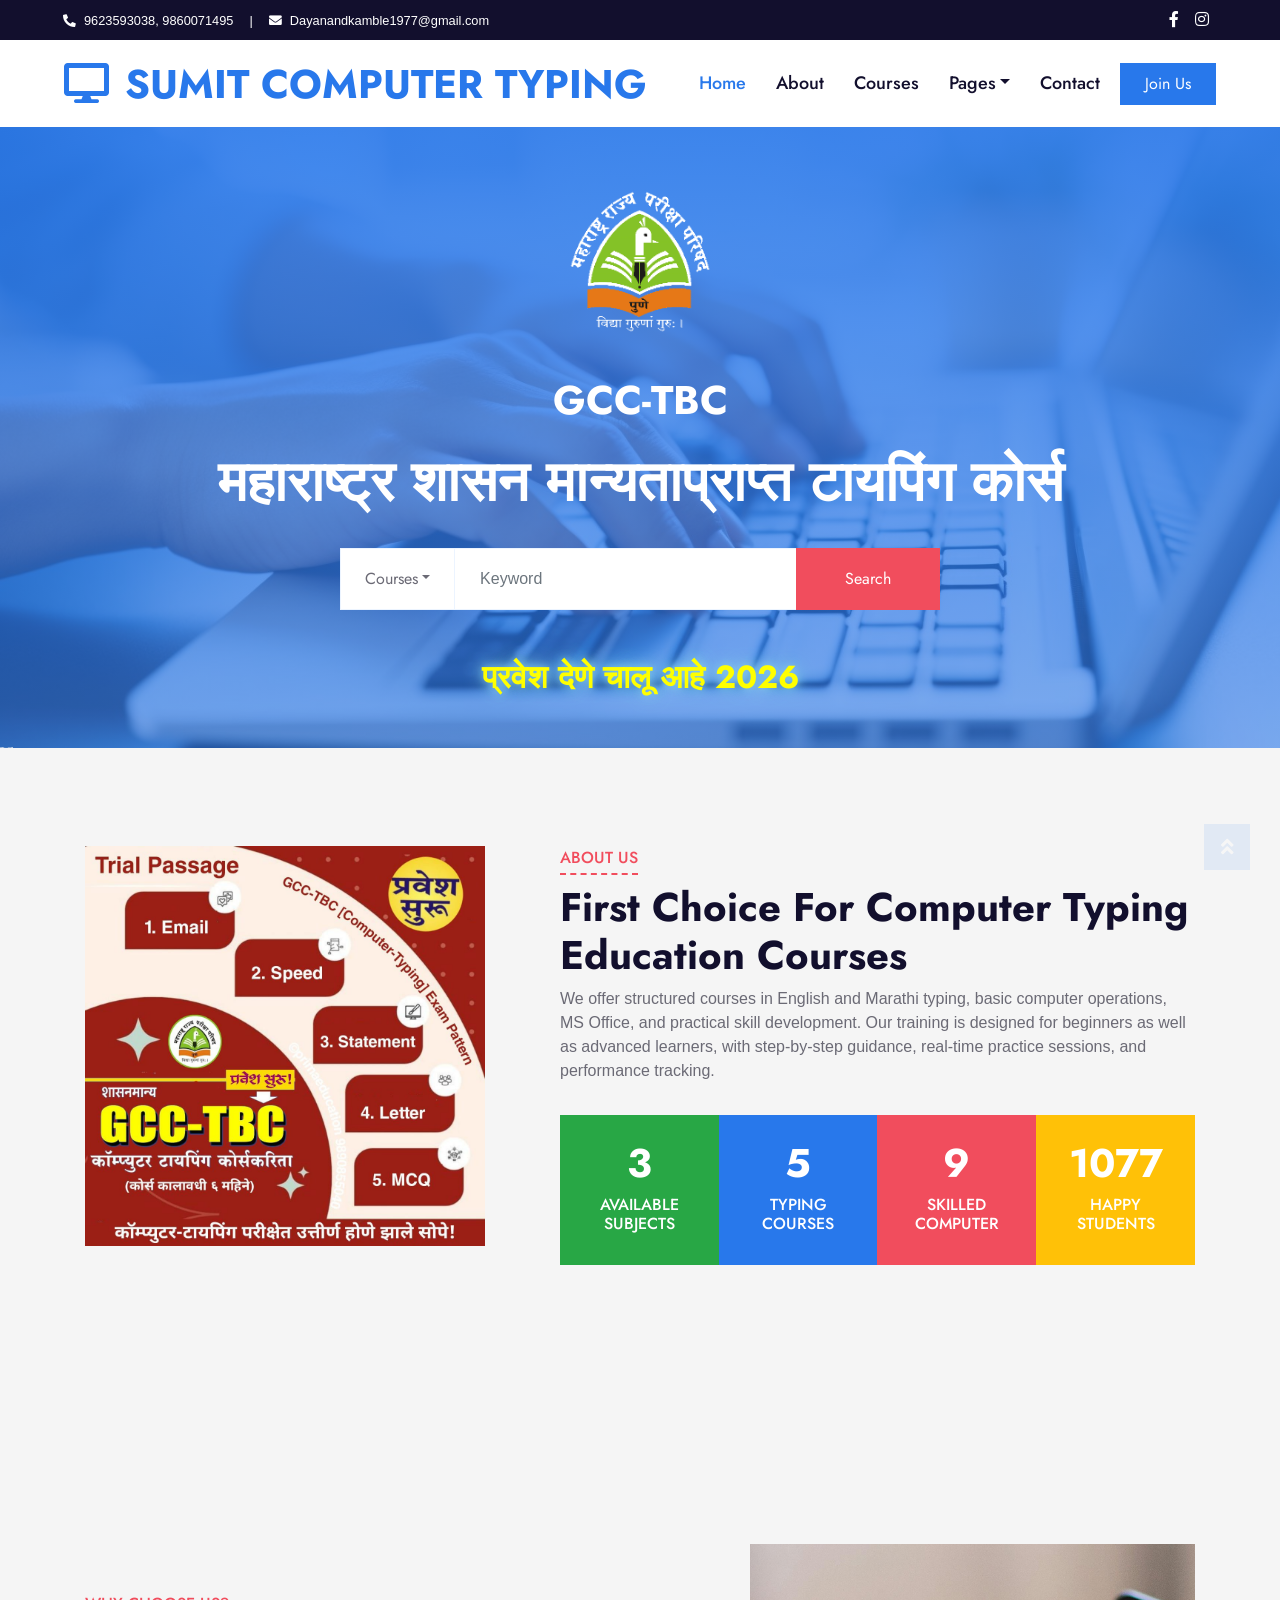
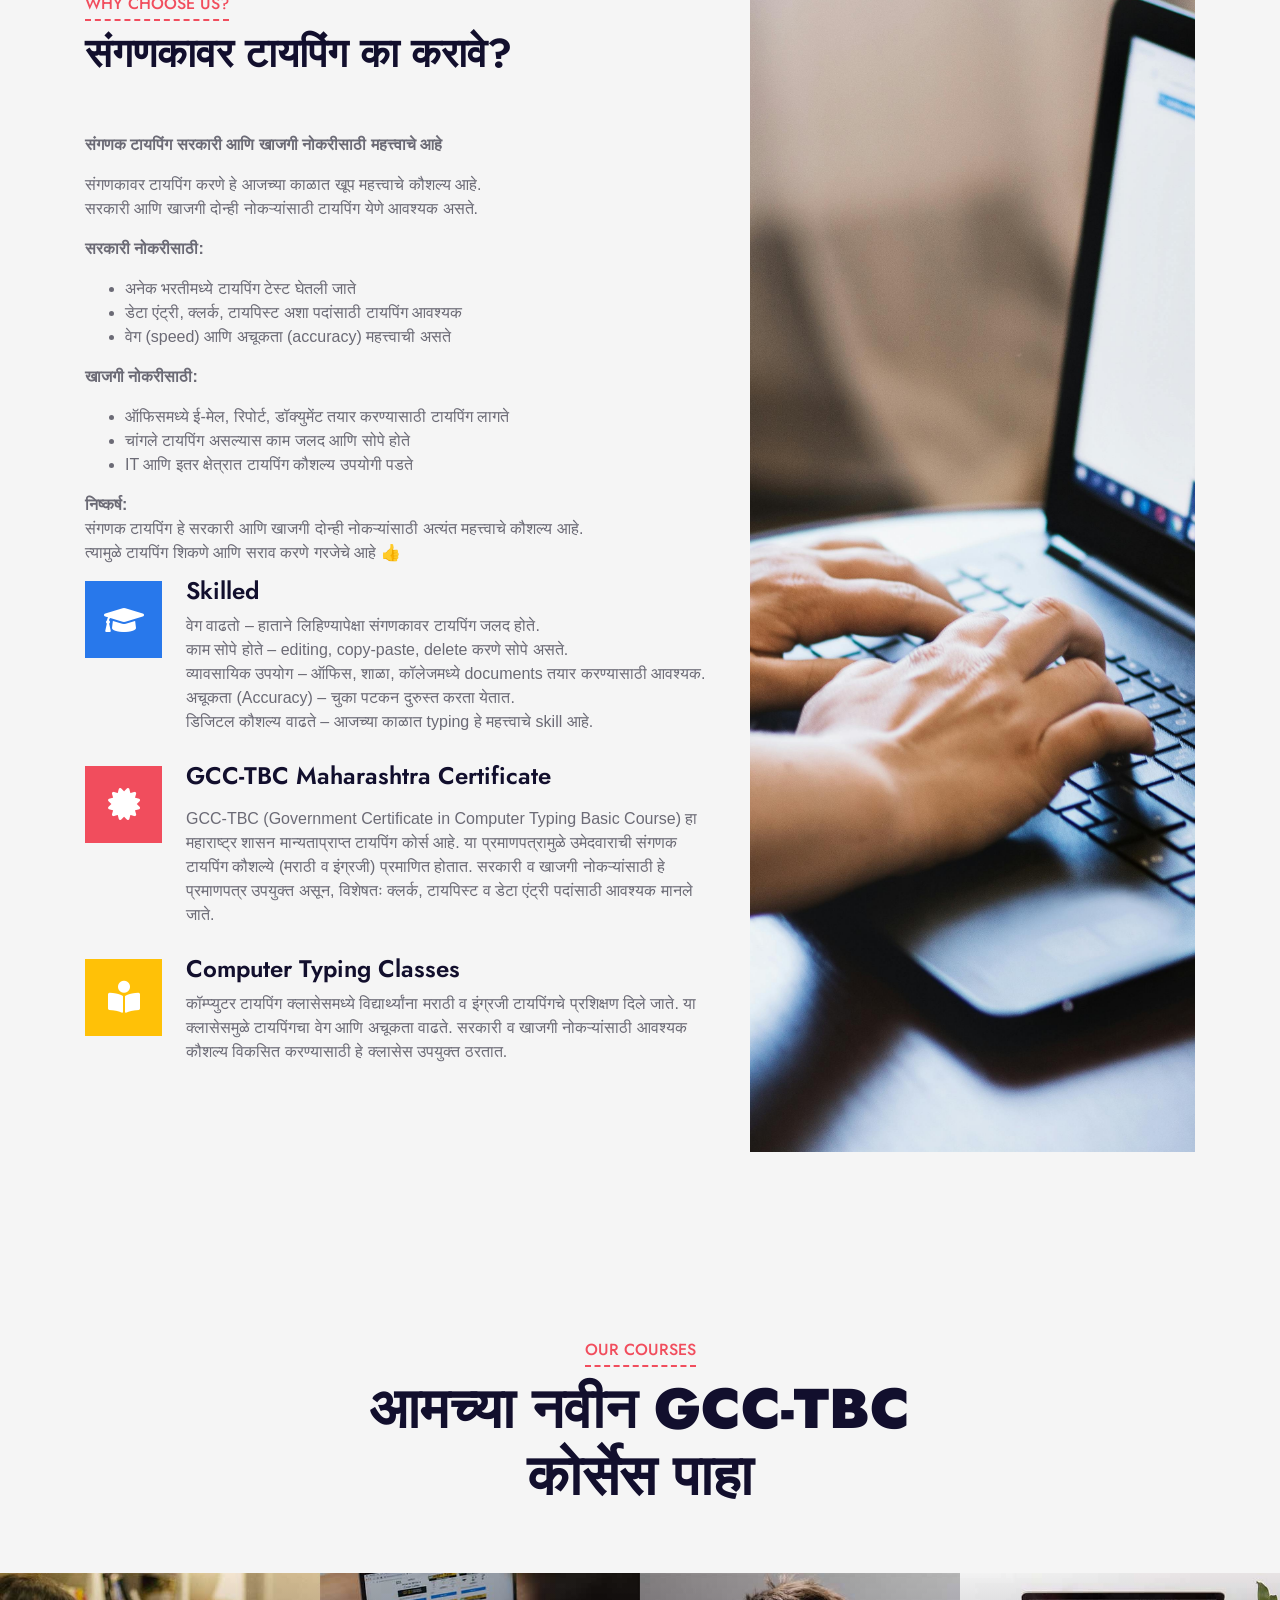
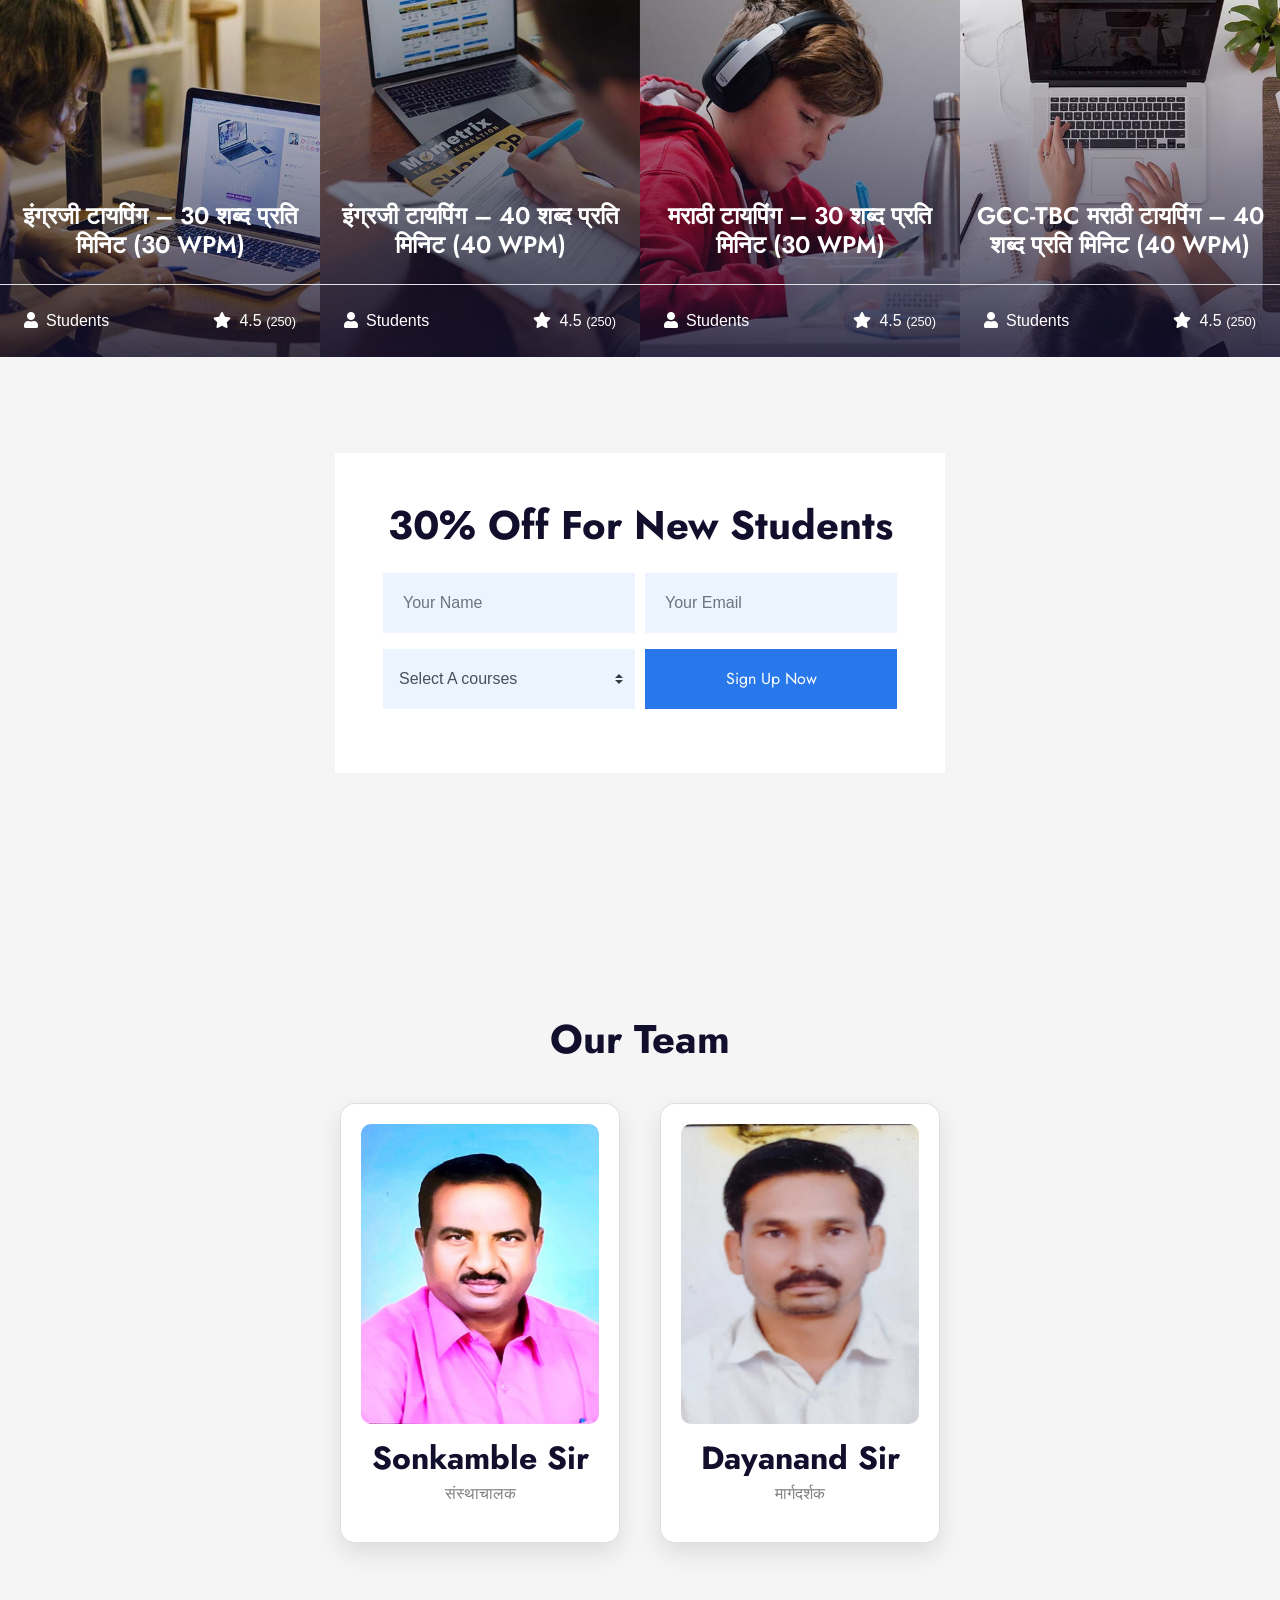
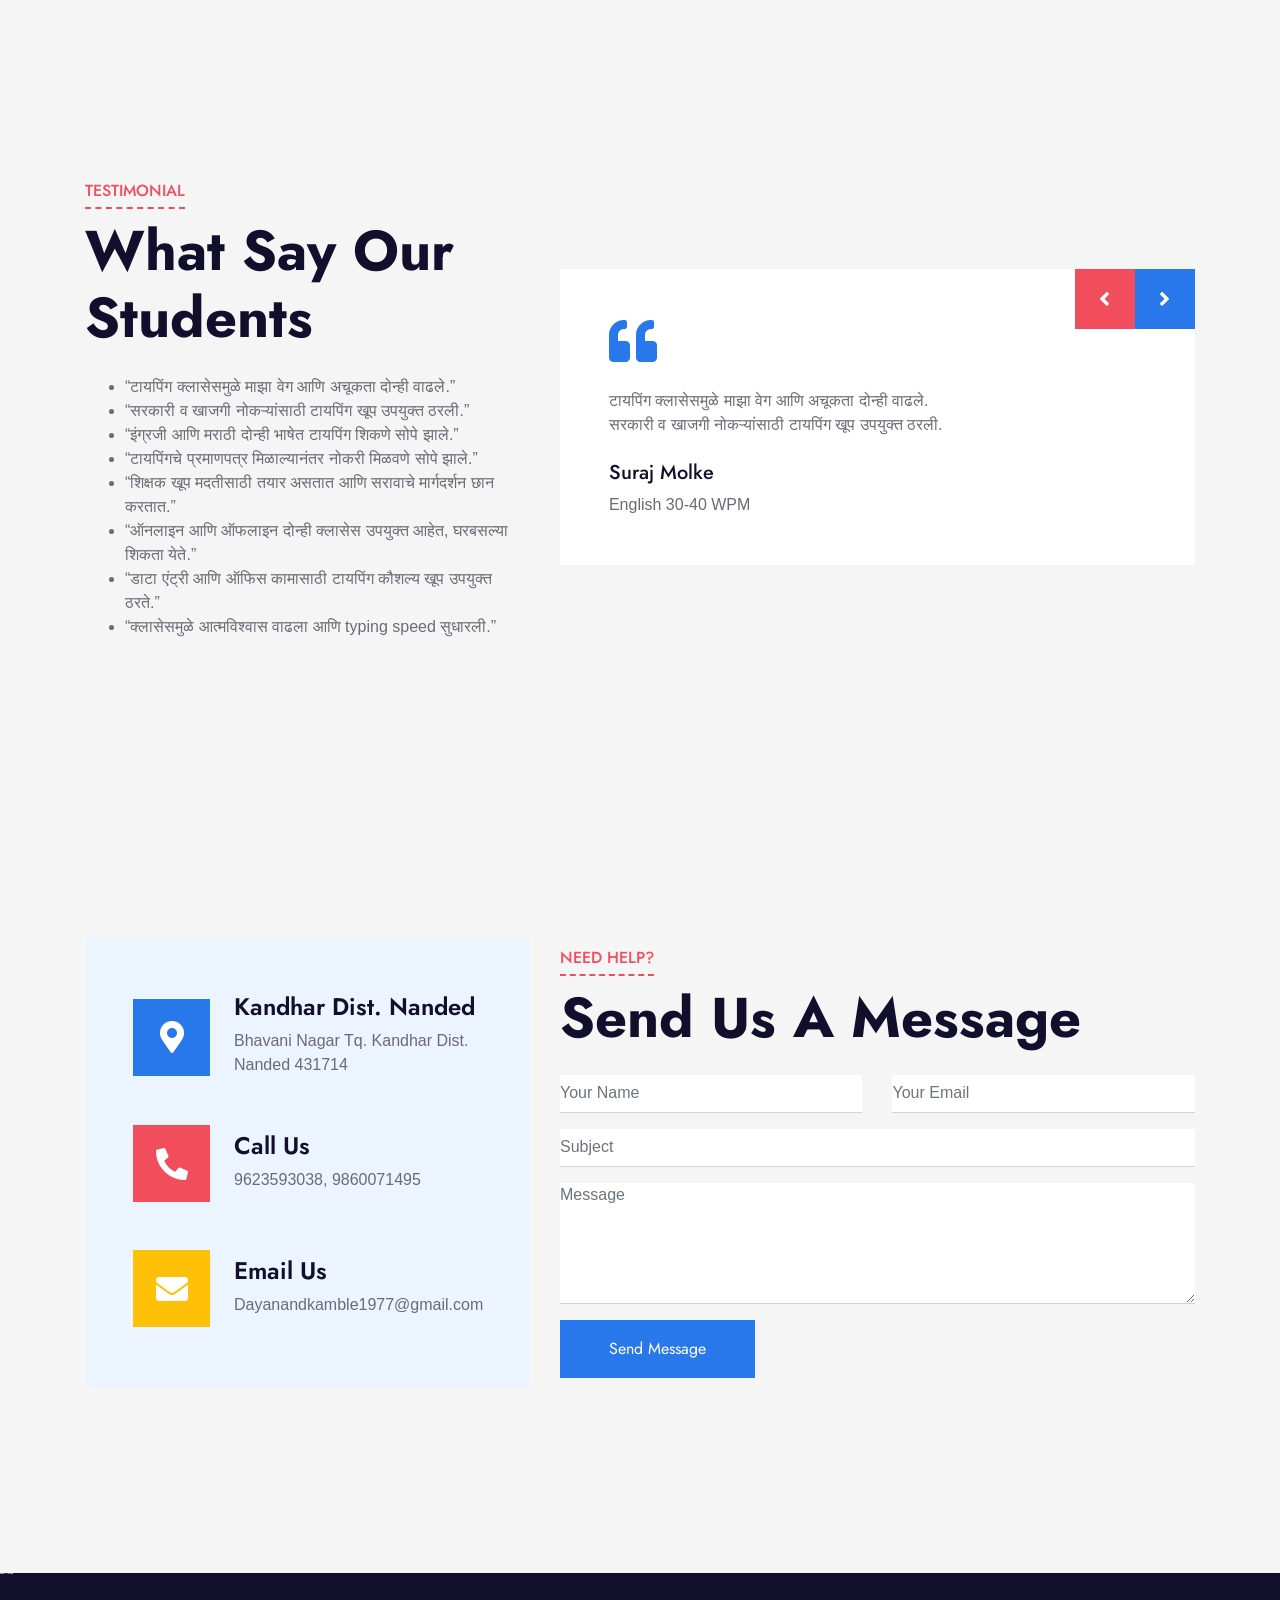
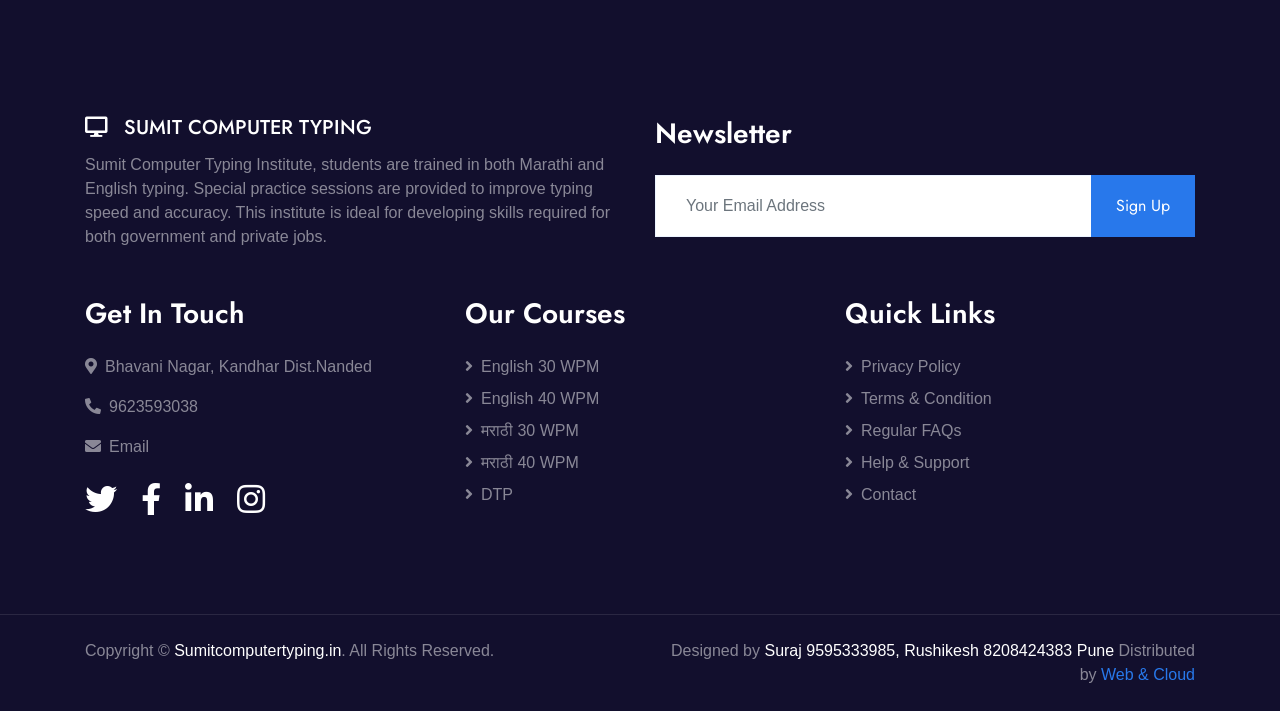
==== index.html @ 09c16328 "Update index.html" ====
<!DOCTYPE html>
<html lang="en">

<head>
    <meta charset="utf-8">
    <title>Sumit Computer Type</title>
    <meta content="width=device-width, initial-scale=1.0" name="viewport">
    <meta content="Sumit Computer Typing Kandhar Nanded" name="keywords">
    <meta content="GCC-TBC Typing Courses" name="description">

    <!-- Favicon -->
    <link href="img/favi.png" rel="icon">

    <!-- Google Web Fonts -->
    <link rel="preconnect" href="https://fonts.gstatic.com">
    <link href="https://fonts.googleapis.com/css2?family=Jost:wght@500;600;700&family=Open+Sans:wght@400;600&display=swap" rel="stylesheet"> 

    <!-- Font Awesome -->
    <link href="https://cdnjs.cloudflare.com/ajax/libs/font-awesome/5.10.0/css/all.min.css" rel="stylesheet">

    <!-- Libraries Stylesheet -->
    <link href="lib/owlcarousel/assets/owl.carousel.min.css" rel="stylesheet">

    <!-- Customized Bootstrap Stylesheet -->
    <link href="css/style.css" rel="stylesheet">
</head>

<body>
    <!-- Topbar Start -->
    <div class="container-fluid bg-dark">
        <div class="row py-2 px-lg-5">
            <div class="col-lg-6 text-center text-lg-left mb-2 mb-lg-0">
                <div class="d-inline-flex align-items-center text-white">
                    <small><i class="fa fa-phone-alt mr-2"></i>9623593038, 9860071495</small>
                    <small class="px-3">|</small>
                    <small><i class="fa fa-envelope mr-2"></i>Dayanandkamble1977@gmail.com</small>
                </div>
            </div>
            <div class="col-lg-6 text-center text-lg-right">
                <div class="d-inline-flex align-items-center">
                    <a class="text-white px-2" href="">
                        <i class="fab fa-facebook-f"></i>
                    </a>
                    </a>
                    <a class="text-white px-2" href="">
                        <i class="fab fa-instagram"></i>
                    </a>
            
                    </a>
                </div>
            </div>
        </div>
    </div>
    <!-- Topbar End -->


    <!-- Navbar Start -->
    <div class="container-fluid p-0">
        <nav class="navbar navbar-expand-lg bg-white navbar-light py-3 py-lg-0 px-lg-5">
            <a href="index.html" class="navbar-brand ml-lg-3">
                <h1 class="m-0 text-uppercase text-primary"><i class="fa fa-desktop mr-3"></i>Sumit Computer Typing</h1>
            </a>
            <button type="button" class="navbar-toggler" data-toggle="collapse" data-target="#navbarCollapse">
                <span class="navbar-toggler-icon"></span>
            </button>
            <div class="collapse navbar-collapse justify-content-between px-lg-3" id="navbarCollapse">
                <div class="navbar-nav mx-auto py-0">
                    <a href="index.html" class="nav-item nav-link active">Home</a>
                    <a href="about.html" class="nav-item nav-link">About</a>
                    <a href="course.html" class="nav-item nav-link">Courses</a>
                    <div class="nav-item dropdown">
                        <a href="#" class="nav-link dropdown-toggle" data-toggle="dropdown">Pages</a>
                        <div class="dropdown-menu m-0">
                            <a href="detail.html" class="dropdown-item">Course Detail</a>
                            <a href="feature.html" class="dropdown-item">Our Features</a>
                            <a href="team.html" class="dropdown-item">Instructors</a>
                            <a href="testimonial.html" class="dropdown-item">Testimonial</a>
                        </div>
                    </div>
                    <a href="contact.html" class="nav-item nav-link">Contact</a>
                </div>
                <a href="" class="btn btn-primary py-2 px-4 d-none d-lg-block">Join Us</a>
            </div>
        </nav>
    </div>
    <!-- Navbar End -->


    <!-- Header Start -->
    <div class="jumbotron jumbotron-fluid position-relative overlay-bottom" style="margin-bottom: 90px;">
        <div class="container text-center my-2 py-1">
            
            <!-- Logo -->
            <img src="./img/fav-logo.gif" alt="Logo" 
     style="width: 180px; height: auto; display: block; margin: 0 auto;">
            <h1 class="text-white mt-4 mb-4">GCC-TBC</h1>
            <h1 class="text-white display-4 mb-2">महाराष्ट्र शासन मान्यताप्राप्त टायपिंग कोर्स</h1>
            <br><div class="mx-auto mb-5" style="width: 100%; max-width: 600px;">
                <div class="input-group">
                    <div class="input-group-prepend">
                        <button class="btn btn-outline-light bg-white text-body px-4 dropdown-toggle" type="button" data-toggle="dropdown"
                            aria-haspopup="true" aria-expanded="false">Courses</button>
                        <div class="dropdown-menu">
                            <a class="dropdown-item" href="#">English 30 WPM</a>
                            <a class="dropdown-item" href="#">English 40 WPM</a>
                            <a class="dropdown-item" href="#">Marathi 30 WPM</a>
                        </div>
                    </div>
                    <input type="text" class="form-control border-light" style="padding: 30px 25px;" placeholder="Keyword">
                    <div class="input-group-append">
                        <button class="btn btn-secondary px-4 px-lg-5">Search</button>
                    </div>
                </div>
            </div>
         <style>
@keyframes blink {
    0% { opacity: 1; }
    50% { opacity: 0; }
    100% { opacity: 1; }
}

.blink-text {
    animation: blink 2s infinite;
    animation-delay: 2s;
}
</style>

<h2 class="blink-text" style="
    color: yellow; 
    text-align: center; 
    text-shadow: 0 0 10px skyblue, 0 0 20px skyblue;
">
    प्रवेश देणे चालू आहे 2026
</h2>   
        </div>
    </div>
    <!-- Header End -->


    <!-- About Start -->
    <div class="container-fluid py-1">
        <div class="container py-1">
            <div class="row">
                <div class="col-lg-5 mb-1 mb-lg-0" style="min-height: 600px;">
                    <div class="position-relative h-100">
                    <img 
                        src="img/b5.jpg" 
                        style="width: 400px; height: 400px; object-fit: cover;">
                    </div>
                </div>
                <div class="col-lg-7">
                    <div class="section-title position-relative mb-2">
                        <h6 class="d-inline-block position-relative text-secondary text-uppercase pb-2">About Us</h6>
                        <h1 class="display-5">First Choice For Computer Typing Education Courses</h1>
                    </div>
                    <p>We offer structured courses in English and Marathi typing, basic computer operations, MS Office, and practical skill development. Our training is designed for beginners as well as advanced learners, with step-by-step guidance, real-time practice sessions, and performance tracking.</p>
                    <div class="row pt-3 mx-0">
                        <div class="col-3 px-0">
                            <div class="bg-success text-center p-4">
                                <h1 class="text-white" data-toggle="counter-up">6</h1>
                                <h6 class="text-uppercase text-white">Available<span class="d-block">Subjects</span></h6>
                            </div>
                        </div>
                        <div class="col-3 px-0">
                            <div class="bg-primary text-center p-4">
                                <h1 class="text-white" data-toggle="counter-up">8</h1>
                                <h6 class="text-uppercase text-white">Typing<span class="d-block">Courses</span></h6>
                            </div>
                        </div>
                        <div class="col-3 px-0">
                            <div class="bg-secondary text-center p-4">
                                <h1 class="text-white" data-toggle="counter-up">15</h1>
                                <h6 class="text-uppercase text-white">Skilled<span class="d-block">Computer</span></h6>
                            </div>
                        </div>
                        <div class="col-3 px-0">
                            <div class="bg-warning text-center p-4">
                                <h1 class="text-white" data-toggle="counter-up">1890</h1>
                                <h6 class="text-uppercase text-white">Happy<span class="d-block">Students</span></h6>
                            </div>
                        </div>
                    </div>
                </div>
            </div>
        </div>
    </div>
    <!-- About End -->


    <!-- Feature Start -->
    <div class="container-fluid bg-image" style="margin: 90px 0;">
        <div class="container">
            <div class="row">
                <div class="col-lg-7 my-4 pt-4 pb-lg-5">
                    <div class="section-title position-relative mb-4">
                        <h6 class="d-inline-block position-relative text-secondary text-uppercase pb-2">Why Choose Us?</h6>
                        <h1 class="display-5">संगणकावर टायपिंग का करावे?</h1>
                    </div>
                    <p class="mb-4 pb-2"><p><b>संगणक टायपिंग सरकारी आणि खाजगी नोकरीसाठी महत्त्वाचे आहे</b></p>

<p>
संगणकावर टायपिंग करणे हे आजच्या काळात खूप महत्त्वाचे कौशल्य आहे.<br>
सरकारी आणि खाजगी दोन्ही नोकऱ्यांसाठी टायपिंग येणे आवश्यक असते.
</p>

<p><b>सरकारी नोकरीसाठी:</b></p>
<ul>
  <li>अनेक भरतीमध्ये टायपिंग टेस्ट घेतली जाते</li>
  <li>डेटा एंट्री, क्लर्क, टायपिस्ट अशा पदांसाठी टायपिंग आवश्यक</li>
  <li>वेग (speed) आणि अचूकता (accuracy) महत्त्वाची असते</li>
</ul>

<p><b>खाजगी नोकरीसाठी:</b></p>
<ul>
  <li>ऑफिसमध्ये ई-मेल, रिपोर्ट, डॉक्युमेंट तयार करण्यासाठी टायपिंग लागते</li>
  <li>चांगले टायपिंग असल्यास काम जलद आणि सोपे होते</li>
  <li>IT आणि इतर क्षेत्रात टायपिंग कौशल्य उपयोगी पडते</li>
</ul>

<p><b>निष्कर्ष:</b><br>
संगणक टायपिंग हे सरकारी आणि खाजगी दोन्ही नोकऱ्यांसाठी अत्यंत महत्त्वाचे कौशल्य आहे.<br>
त्यामुळे टायपिंग शिकणे आणि सराव करणे गरजेचे आहे 👍
</p></p>
                    <div class="d-flex mb-3">
                        <div class="btn-icon bg-primary mr-4">
                            <i class="fa fa-2x fa-graduation-cap text-white"></i>
                        </div>
                        <div class="mt-n1">
                            <h4>Skilled</h4>
                            <p>वेग वाढतो – हाताने लिहिण्यापेक्षा संगणकावर टायपिंग जलद होते.<br>
काम सोपे होते – editing, copy-paste, delete करणे सोपे असते.<br>
व्यावसायिक उपयोग – ऑफिस, शाळा, कॉलेजमध्ये documents तयार करण्यासाठी आवश्यक.<br>
अचूकता (Accuracy) – चुका पटकन दुरुस्त करता येतात.<br>
डिजिटल कौशल्य वाढते – आजच्या काळात typing हे महत्त्वाचे skill आहे.</p>
                        </div>
                    </div>
                    <div class="d-flex mb-3">
                        <div class="btn-icon bg-secondary mr-4">
                            <i class="fa fa-2x fa-certificate text-white"></i>
                        </div>
                        <div class="mt-n1">
                            <h4>GCC-TBC Maharashtra Certificate</h4>
                            <p><p>
GCC-TBC (Government Certificate in Computer Typing Basic Course) हा महाराष्ट्र शासन मान्यताप्राप्त टायपिंग कोर्स आहे. 
या प्रमाणपत्रामुळे उमेदवाराची संगणक टायपिंग कौशल्ये (मराठी व इंग्रजी) प्रमाणित होतात. 
सरकारी व खाजगी नोकऱ्यांसाठी हे प्रमाणपत्र उपयुक्त असून, विशेषतः क्लर्क, टायपिस्ट व डेटा एंट्री पदांसाठी आवश्यक मानले जाते.
</p></p>
                        </div>
                    </div>
                    <div class="d-flex">
                        <div class="btn-icon bg-warning mr-4">
                            <i class="fa fa-2x fa-book-reader text-white"></i>
                        </div>
                        <div class="mt-n1">
                            <h4>Computer Typing Classes</h4>
                            <p class="m-0"><p>
कॉम्प्युटर टायपिंग क्लासेसमध्ये विद्यार्थ्यांना मराठी व इंग्रजी टायपिंगचे प्रशिक्षण दिले जाते. 
या क्लासेसमुळे टायपिंगचा वेग आणि अचूकता वाढते. 
सरकारी व खाजगी नोकऱ्यांसाठी आवश्यक कौशल्य विकसित करण्यासाठी हे क्लासेस उपयुक्त ठरतात.
</p></p>
                        </div>
                    </div>
                </div>
                <div class="col-lg-5" style="min-height: 500px;">
                    <div class="position-relative h-100">
                        <img class="position-absolute w-100 h-100" src="img/b6.jpg" style="object-fit: cover;">
                    </div>
                </div>
            </div>
        </div>
    </div>
    <!-- Feature Start -->


    <!-- Courses Start -->
    <div class="container-fluid px-0 py-5">
        <div class="row mx-0 justify-content-center pt-5">
            <div class="col-lg-6">
                <div class="section-title text-center position-relative mb-4">
                    <h6 class="d-inline-block position-relative text-secondary text-uppercase pb-2">Our Courses</h6>
                    <h1 class="display-4"><b>आमच्या नवीन GCC-TBC कोर्सेस पाहा</b></h1>
                </div>
            </div>
        </div>
        <div class="owl-carousel courses-carousel">
            <div class="courses-item position-relative">
                <img class="img-fluid" src="img/courses-1.jpg" alt="">
                <div class="courses-text">
                    <h4 class="text-center text-white px-3">इंग्रजी टायपिंग – 30 शब्द प्रति मिनिट (30 WPM)</h4>
                    <div class="border-top w-100 mt-3">
                        <div class="d-flex justify-content-between p-4">
                            <span class="text-white"><i class="fa fa-user mr-2"></i>Students</span>
                            <span class="text-white"><i class="fa fa-star mr-2"></i>4.5 <small>(250)</small></span>
                        </div>
                    </div>
                    <div class="w-100 bg-white text-center p-4" >
                        <a class="btn btn-primary" href="detail.html">Course Detail</a>
                    </div>
                </div>
            </div>
            <div class="courses-item position-relative">
                <img class="img-fluid" src="img/courses-2.jpg" alt="">
                <div class="courses-text">
                    <h4 class="text-center text-white px-3">इंग्रजी टायपिंग – 40 शब्द प्रति मिनिट (40 WPM)</h4>
                    <div class="border-top w-100 mt-3">
                        <div class="d-flex justify-content-between p-4">
                            <span class="text-white"><i class="fa fa-user mr-2"></i>Students</span>
                            <span class="text-white"><i class="fa fa-star mr-2"></i>4.5 <small>(250)</small></span>
                        </div>
                    </div>
                    <div class="w-100 bg-white text-center p-4" >
                        <a class="btn btn-primary" href="detail.html">Course Detail</a>
                    </div>
                </div>
            </div>
            <div class="courses-item position-relative">
                <img class="img-fluid" src="img/courses-3.jpg" alt="">
                <div class="courses-text">
                    <h4 class="text-center text-white px-3">मराठी टायपिंग – 30 शब्द प्रति मिनिट (30 WPM)</h4>
                    <div class="border-top w-100 mt-3">
                        <div class="d-flex justify-content-between p-4">
                            <span class="text-white"><i class="fa fa-user mr-2"></i>Students</span>
                            <span class="text-white"><i class="fa fa-star mr-2"></i>4.5 <small>(250)</small></span>
                        </div>
                    </div>
                    <div class="w-100 bg-white text-center p-4" >
                        <a class="btn btn-primary" href="detail.html">Course Detail</a>
                    </div>
                </div>
            </div>
            <div class="courses-item position-relative">
                <img class="img-fluid" src="img/courses-4.jpg" alt="">
                <div class="courses-text">
                    <h4 class="text-center text-white px-3">GCC-TBC मराठी टायपिंग – 40 शब्द प्रति मिनिट (40 WPM)</h4>
                    <div class="border-top w-100 mt-3">
                        <div class="d-flex justify-content-between p-4">
                            <span class="text-white"><i class="fa fa-user mr-2"></i>Students</span>
                            <span class="text-white"><i class="fa fa-star mr-2"></i>4.5 <small>(250)</small></span>
                        </div>
                    </div>
                    <div class="w-100 bg-white text-center p-4" >
                        <a class="btn btn-primary" href="detail.html">Course Detail</a>
                    </div>
                </div>
            </div>
            <div class="courses-item position-relative">
                <img class="img-fluid" src="img/courses-5.jpg" alt="">
                <div class="courses-text">
                    <h4 class="text-center text-white px-3">All DTP Work</h4>
                    <div class="border-top w-100 mt-3">
                        <div class="d-flex justify-content-between p-4">
                            <span class="text-white"><i class="fa fa-user mr-2"></i>Client</span>
                            <span class="text-white"><i class="fa fa-star mr-2"></i>4.5 <small>(250)</small></span>
                        </div>
                    </div>
                    <div class="w-100 bg-white text-center p-4" >
                        <a class="btn btn-primary" href="detail.html">Course Detail</a>
                    </div>
                </div>
            </div>
            <div class="courses-item position-relative">
                <img class="img-fluid" src="img/courses-6.jpg" alt="">
                <div class="courses-text">
                    <h4 class="text-center text-white px-3">DTP Page Maker</h4>
                    <div class="border-top w-100 mt-3">
                        <div class="d-flex justify-content-between p-4">
                            <span class="text-white"><i class="fa fa-user mr-2"></i>Client</span>
                            <span class="text-white"><i class="fa fa-star mr-2"></i>4.5 <small>(250)</small></span>
                        </div>
                    </div>
                    <div class="w-100 bg-white text-center p-4" >
                        <a class="btn btn-primary" href="detail.html">Course Detail</a>
                    </div>
                </div>
            </div>
        </div>
        <div class="row justify-content-center bg-image mx-0 mb-5">
            <div class="col-lg-6 py-5">
                <div class="bg-white p-5 my-5">
                    <h1 class="text-center mb-4">30% Off For New Students</h1>
                    <form>
                        <div class="form-row">
                            <div class="col-sm-6">
                                <div class="form-group">
                                    <input type="text" class="form-control bg-light border-0" placeholder="Your Name" style="padding: 30px 20px;">
                                </div>
                            </div>
                            <div class="col-sm-6">
                                <div class="form-group">
                                    <input type="email" class="form-control bg-light border-0" placeholder="Your Email" style="padding: 30px 20px;">
                                </div>
                            </div>
                        </div>
                        <div class="form-row">
                            <div class="col-sm-6">
                                <div class="form-group">
                                    <select class="custom-select bg-light border-0 px-3" style="height: 60px;">
                                        <option selected>Select A courses</option>
                                        <option value="1">English 30-40 WPM</option>
                                        <option value="2">Marathi 30-40 WPM</option>
                                        <option value="3">Hindi 30-40 WPM</option>
                                    </select>
                                </div>
                            </div>
                            <div class="col-sm-6">
                                <button class="btn btn-primary btn-block" type="submit" style="height: 60px;">Sign Up Now</button>
                            </div>
                        </div>
                    </form>
                </div>
            </div>
        </div>
    </div>
    <!-- Courses End -->


    <!-- Team Start -->
    <style>
    body {
        margin: 0;
        font-family: Arial, sans-serif;
        background: #f5f5f5;
    }

    .team-section {
        padding: 50px 20px;
        text-align: center;
    }

    .team-section h1 {
        margin-bottom: 40px;
    }

    .team-container {
        display: flex;
        justify-content: center;
        gap: 40px;
        flex-wrap: wrap;
    }

    .card {
        background: #fff;
        border-radius: 15px;
        width: 280px;
        padding: 20px;
        box-shadow: 0 10px 25px rgba(0,0,0,0.1);
        transition: 0.3s;
    }

    .card:hover {
        transform: translateY(-10px);
        box-shadow: 0 15px 35px rgba(0,0,0,0.2);
    }

    .card img {
        width: 100%;
        height: 300px;
        object-fit: cover;
        border-radius: 10px;
    }

    .card h2 {
        margin: 15px 0 5px;
    }

    .card p {
        color: gray;
        font-size: 16px;
    }

    /* Mobile Responsive */
    @media (max-width: 768px) {
        .team-container {
            flex-direction: column;
            align-items: center;
        }

        .card {
            width: 90%;
        }
    }
</style>

<section class="team-section">
    <h1>Our Team</h1>

    <div class="team-container">

        <!-- Founder -->
        <div class="card">
            <img src="img/Sonkamble.jpeg" alt="Founder Image">
            <h2>Sonkamble Sir</h2>
            <p>संस्‍थाचालक</p>
        </div>

        <!-- Manager -->
        <div class="card">
            <img src="img/Daya.jpeg" alt="Manager Image">
            <h2>Dayanand Sir</h2>
            <p>मार्गदर्शक</p>
        </div>

    </div>
</section>
    <!-- Team End -->


    <!-- Testimonial Start -->
    <div class="container-fluid bg-image py-5" style="margin: 90px 0;">
        <div class="container py-5">
            <div class="row align-items-center">
                <div class="col-lg-5 mb-5 mb-lg-0">
                    <div class="section-title position-relative mb-4">
                        <h6 class="d-inline-block position-relative text-secondary text-uppercase pb-2">Testimonial</h6>
                        <h1 class="display-4">What Say Our Students</h1>
                    </div>
                    <p class="m-0"><ul>
  <li>“टायपिंग क्लासेसमुळे माझा वेग आणि अचूकता दोन्ही वाढले.”</li>
  <li>“सरकारी व खाजगी नोकऱ्यांसाठी टायपिंग खूप उपयुक्त ठरली.”</li>
  <li>“इंग्रजी आणि मराठी दोन्ही भाषेत टायपिंग शिकणे सोपे झाले.”</li>
  <li>“टायपिंगचे प्रमाणपत्र मिळाल्यानंतर नोकरी मिळवणे सोपे झाले.”</li>
  <li>“शिक्षक खूप मदतीसाठी तयार असतात आणि सरावाचे मार्गदर्शन छान करतात.”</li>
  <li>“ऑनलाइन आणि ऑफलाइन दोन्ही क्लासेस उपयुक्त आहेत, घरबसल्या शिकता येते.”</li>
  <li>“डाटा एंट्री आणि ऑफिस कामासाठी टायपिंग कौशल्य खूप उपयुक्त ठरते.”</li>
  <li>“क्लासेसमुळे आत्मविश्वास वाढला आणि typing speed सुधारली.”</li>
</ul></p>
                </div>
                <div class="col-lg-7">
                    <div class="owl-carousel testimonial-carousel">
                        <div class="bg-white p-5">
                            <i class="fa fa-3x fa-quote-left text-primary mb-4"></i>
                            <p>टायपिंग क्लासेसमुळे माझा वेग आणि अचूकता दोन्ही वाढले.<br>सरकारी व खाजगी नोकऱ्यांसाठी टायपिंग खूप उपयुक्त ठरली.</p>
                            <div class="d-flex flex-shrink-0 align-items-center mt-4">
                                
                                <div>
                                    <h5>Suraj  Molke</h5>
                                    <span>English 30-40 WPM</span>
                                </div>
                            </div>
                        </div>
                        <div class="bg-white p-5">
                            <i class="fa fa-3x fa-quote-left text-primary mb-4"></i>
                            <p>इंग्रजी आणि मराठी दोन्ही भाषेत टायपिंग शिकणे सोपे झाले.<br>टायपिंगचे प्रमाणपत्र मिळाल्यानंतर नोकरी मिळवणे सोपे झाले.</p>
                            <div class="d-flex flex-shrink-0 align-items-center mt-4">
                                
                                <div>
                                    <h5>Rushikesh Bhaganagare</h5>
                                    <span>Marathi 30-40 WPM</span>
                                </div>
                            </div>
                        </div>
                    </div>
                </div>
            </div>
        </div>
    </div>
    <!-- Testimonial Start -->


    <!-- Contact Start -->
    <div class="container-fluid py-5">
        <div class="container py-5">
            <div class="row align-items-center">
                <div class="col-lg-5 mb-5 mb-lg-0">
                    <div class="bg-light d-flex flex-column justify-content-center px-5" style="height: 450px;">
                        <div class="d-flex align-items-center mb-5">
                            <div class="btn-icon bg-primary mr-4">
                                <i class="fa fa-2x fa-map-marker-alt text-white"></i>
                            </div>
                            <div class="mt-n1">
                                <h4>Kandhar Dist. Nanded</h4>
                                <p class="m-0">Bhavani Nagar Tq. Kandhar Dist. Nanded 431714</p>
                            </div>
                        </div>
                        <div class="d-flex align-items-center mb-5">
                            <div class="btn-icon bg-secondary mr-4">
                                <i class="fa fa-2x fa-phone-alt text-white"></i>
                            </div>
                            <div class="mt-n1">
                                <h4>Call Us</h4>
                                <p class="m-0">9623593038, 9860071495</p>
                            </div>
                        </div>
                        <div class="d-flex align-items-center">
                            <div class="btn-icon bg-warning mr-4">
                                <i class="fa fa-2x fa-envelope text-white"></i>
                            </div>
                            <div class="mt-n1">
                                <h4>Email Us</h4>
                                <p class="m-0">Dayanandkamble1977@gmail.com</p>
                            </div>
                        </div>
                    </div>
                </div>
                <div class="col-lg-7">
                    <div class="section-title position-relative mb-4">
                        <h6 class="d-inline-block position-relative text-secondary text-uppercase pb-2">Need Help?</h6>
                        <h1 class="display-4">Send Us A Message</h1>
                    </div>
                    <div class="contact-form">
                        <form>
                            <div class="row">
                                <div class="col-6 form-group">
                                    <input type="text" class="form-control border-top-0 border-right-0 border-left-0 p-0" placeholder="Your Name" required="required">
                                </div>
                                <div class="col-6 form-group">
                                    <input type="email" class="form-control border-top-0 border-right-0 border-left-0 p-0" placeholder="Your Email" required="required">
                                </div>
                            </div>
                            <div class="form-group">
                                <input type="text" class="form-control border-top-0 border-right-0 border-left-0 p-0" placeholder="Subject" required="required">
                            </div>
                            <div class="form-group">
                                <textarea class="form-control border-top-0 border-right-0 border-left-0 p-0" rows="5" placeholder="Message" required="required"></textarea>
                            </div>
                            <div>
                                <button class="btn btn-primary py-3 px-5" type="submit">Send Message</button>
                            </div>
                        </form>
                    </div>
                </div>
            </div>
        </div>
    </div>
    <!-- Contact End -->


    <!-- Footer Start -->
    <div class="container-fluid position-relative overlay-top bg-dark text-white-50 py-5" style="margin-top: 90px;">
        <div class="container mt-5 pt-5">
            <div class="row">
                <div class="col-md-6 mb-5">
                    <a href="index.html" class="navbar-brand">
                        <h5 class="mt-n2 text-uppercase text-white"><i class="fa fa-desktop mr-3"></i>Sumit Computer Typing</h5>
                    </a>
                    <p class="m-0">Sumit Computer Typing Institute, students are trained in both Marathi and English typing. 
Special practice sessions are provided to improve typing speed and accuracy. 
This institute is ideal for developing skills required for both government and private jobs.</p>
                </div>
                <div class="col-md-6 mb-5">
                    <h3 class="text-white mb-4">Newsletter</h3>
                    <div class="w-100">
                        <div class="input-group">
                            <input type="text" class="form-control border-light" style="padding: 30px;" placeholder="Your Email Address">
                            <div class="input-group-append">
                                <button class="btn btn-primary px-4">Sign Up</button>
                            </div>
                        </div>
                    </div>
                </div>
            </div>
            <div class="row">
                <div class="col-md-4 mb-5">
                    <h3 class="text-white mb-4">Get In Touch</h3>
                    <p><i class="fa fa-map-marker-alt mr-2"></i>Bhavani Nagar, Kandhar Dist.Nanded</p>
                    <p><i class="fa fa-phone-alt mr-2"></i>9623593038</p>
                    <p><i class="fa fa-envelope mr-2"></i>Email</p>
                    <div class="d-flex justify-content-start mt-4">
                        <a class="text-white mr-4" href="#"><i class="fab fa-2x fa-twitter"></i></a>
                        <a class="text-white mr-4" href="#"><i class="fab fa-2x fa-facebook-f"></i></a>
                        <a class="text-white mr-4" href="#"><i class="fab fa-2x fa-linkedin-in"></i></a>
                        <a class="text-white" href="#"><i class="fab fa-2x fa-instagram"></i></a>
                    </div>
                </div>
                <div class="col-md-4 mb-5">
                    <h3 class="text-white mb-4">Our Courses</h3>
                    <div class="d-flex flex-column justify-content-start">
                        <a class="text-white-50 mb-2" href="#"><i class="fa fa-angle-right mr-2"></i>English 30 WPM</a>
                        <a class="text-white-50 mb-2" href="#"><i class="fa fa-angle-right mr-2"></i>English 40 WPM</a>
                        <a class="text-white-50 mb-2" href="#"><i class="fa fa-angle-right mr-2"></i>मराठी 30 WPM</a>
                        <a class="text-white-50 mb-2" href="#"><i class="fa fa-angle-right mr-2"></i>मराठी 40 WPM</a>
                        <a class="text-white-50" href="#"><i class="fa fa-angle-right mr-2"></i>DTP</a>
                    </div>
                </div>
                <div class="col-md-4 mb-5">
                    <h3 class="text-white mb-4">Quick Links</h3>
                    <div class="d-flex flex-column justify-content-start">
                        <a class="text-white-50 mb-2" href="#"><i class="fa fa-angle-right mr-2"></i>Privacy Policy</a>
                        <a class="text-white-50 mb-2" href="#"><i class="fa fa-angle-right mr-2"></i>Terms & Condition</a>
                        <a class="text-white-50 mb-2" href="#"><i class="fa fa-angle-right mr-2"></i>Regular FAQs</a>
                        <a class="text-white-50 mb-2" href="#"><i class="fa fa-angle-right mr-2"></i>Help & Support</a>
                        <a class="text-white-50" href="#"><i class="fa fa-angle-right mr-2"></i>Contact</a>
                    </div>
                </div>
            </div>
        </div>
    </div>
    <div class="container-fluid bg-dark text-white-50 border-top py-4" style="border-color: rgba(256, 256, 256, .1) !important;">
        <div class="container">
            <div class="row">
                <div class="col-md-6 text-center text-md-left mb-3 mb-md-0">
                    <p class="m-0">Copyright &copy; <a class="text-white" href="#">Sumitcomputertyping.in</a>. All Rights Reserved.
                    </p>
                </div>
                <div class="col-md-6 text-center text-md-right">
                    <p class="m-0">Designed by <a class="text-white" href="">Suraj 9595333985, Rushikesh 8208424383 Pune</a> Distributed by <a href="" target="_blank">Web & Cloud</a></p>
                </div>
            </div>
        </div>
    </div>
    <!-- Footer End -->


    <!-- Back to Top -->
    <a href="#" class="btn btn-lg btn-primary rounded-0 btn-lg-square back-to-top"><i class="fa fa-angle-double-up"></i></a>


    <!-- JavaScript Libraries -->
    <script src="https://code.jquery.com/jquery-3.4.1.min.js"></script>
    <script src="https://stackpath.bootstrapcdn.com/bootstrap/4.4.1/js/bootstrap.bundle.min.js"></script>
    <script src="lib/easing/easing.min.js"></script>
    <script src="lib/waypoints/waypoints.min.js"></script>
    <script src="lib/counterup/counterup.min.js"></script>
    <script src="lib/owlcarousel/owl.carousel.min.js"></script>

    <!-- Template Javascript -->
    <script src="js/main.js"></script>
</body>

</html>
---- css/style.css ----
/******* Bootstrap Theming ********/
    /*!
 * Bootstrap v4.5.3 (https://getbootstrap.com/)
 * Copyright 2011-2020 The Bootstrap Authors
 * Copyright 2011-2020 Twitter, Inc.
 * Licensed under MIT (https://github.com/twbs/bootstrap/blob/main/LICENSE)
 */
    
    :root {
        --blue: #007bff;
        --indigo: #6610f2;
        --purple: #6f42c1;
        --pink: #e83e8c;
        --red: #dc3545;
        --orange: #fd7e14;
        --yellow: #ffc107;
        --green: #28a745;
        --teal: #20c997;
        --cyan: #17a2b8;
        --white: #fff;
        --gray: #6c757d;
        --gray-dark: #343a40;
        --primary: #2878EB;
        --secondary: #F14D5D;
        --success: #28a745;
        --info: #17a2b8;
        --warning: #ffc107;
        --danger: #dc3545;
        --light: #ECF4FF;
        --dark: #120F2D;
        --breakpoint-xs: 0;
        --breakpoint-sm: 576px;
        --breakpoint-md: 768px;
        --breakpoint-lg: 992px;
        --breakpoint-xl: 1200px;
        --font-family-sans-serif: -apple-system, BlinkMacSystemFont, "Segoe UI", Roboto, "Helvetica Neue", Arial, "Noto Sans", sans-serif, "Apple Color Emoji", "Segoe UI Emoji", "Segoe UI Symbol", "Noto Color Emoji";
        --font-family-monospace: SFMono-Regular, Menlo, Monaco, Consolas, "Liberation Mono", "Courier New", monospace;
    }
    
    *,
    *::before,
    *::after {
        box-sizing: border-box;
    }
    
    html {
        font-family: sans-serif;
        line-height: 1.15;
        -webkit-text-size-adjust: 100%;
        -webkit-tap-highlight-color: rgba(0, 0, 0, 0);
    }
    
    article,
    aside,
    figcaption,
    figure,
    footer,
    header,
    hgroup,
    main,
    nav,
    section {
        display: block;
    }
    
    body {
        margin: 0;
        font-family: "Open Sans", sans-serif;
        font-size: 1rem;
        font-weight: 400;
        line-height: 1.5;
        color: #6B6A75;
        text-align: left;
        background-color: #FFFFFF;
    }
    
    [tabindex="-1"]:focus:not(:focus-visible) {
        outline: 0 !important;
    }
    
    hr {
        box-sizing: content-box;
        height: 0;
        overflow: visible;
    }
    
    h1,
    h2,
    h3,
    h4,
    h5,
    h6 {
        margin-top: 0;
        margin-bottom: 0.5rem;
    }
    
    p {
        margin-top: 0;
        margin-bottom: 1rem;
    }
    
    abbr[title],
    abbr[data-original-title] {
        text-decoration: underline;
        text-decoration: underline dotted;
        cursor: help;
        border-bottom: 0;
        text-decoration-skip-ink: none;
    }
    
    address {
        margin-bottom: 1rem;
        font-style: normal;
        line-height: inherit;
    }
    
    ol,
    ul,
    dl {
        margin-top: 0;
        margin-bottom: 1rem;
    }
    
    ol ol,
    ul ul,
    ol ul,
    ul ol {
        margin-bottom: 0;
    }
    
    dt {
        font-weight: 700;
    }
    
    dd {
        margin-bottom: .5rem;
        margin-left: 0;
    }
    
    blockquote {
        margin: 0 0 1rem;
    }
    
    b,
    strong {
        font-weight: bolder;
    }
    
    small {
        font-size: 80%;
    }
    
    sub,
    sup {
        position: relative;
        font-size: 75%;
        line-height: 0;
        vertical-align: baseline;
    }
    
    sub {
        bottom: -.25em;
    }
    
    sup {
        top: -.5em;
    }
    
    a {
        color: #2879eb;
        text-decoration: none;
        background-color: transparent;
    }
    
    a:hover {
        color: #1154b6;
        text-decoration: underline;
    }
    
    a:not([href]):not([class]) {
        color: inherit;
        text-decoration: none;
    }
    
    a:not([href]):not([class]):hover {
        color: inherit;
        text-decoration: none;
    }
    
    pre,
    code,
    kbd,
    samp {
        font-family: SFMono-Regular, Menlo, Monaco, Consolas, "Liberation Mono", "Courier New", monospace;
        font-size: 1em;
    }
    
    pre {
        margin-top: 0;
        margin-bottom: 1rem;
        overflow: auto;
        -ms-overflow-style: scrollbar;
    }
    
    figure {
        margin: 0 0 1rem;
    }
    
    img {
        vertical-align: middle;
        border-style: none;
    }
    
    svg {
        overflow: hidden;
        vertical-align: middle;
    }
    
    table {
        border-collapse: collapse;
    }
    
    caption {
        padding-top: 0.75rem;
        padding-bottom: 0.75rem;
        color: #6c757d;
        text-align: left;
        caption-side: bottom;
    }
    
    th {
        text-align: inherit;
        text-align: -webkit-match-parent;
    }
    
    label {
        display: inline-block;
        margin-bottom: 0.5rem;
    }
    
    button {
        border-radius: 0;
    }
    
    button:focus {
        outline: 1px dotted;
        outline: 5px auto -webkit-focus-ring-color;
    }
    
    input,
    button,
    select,
    optgroup,
    textarea {
        margin: 0;
        font-family: inherit;
        font-size: inherit;
        line-height: inherit;
    }
    
    button,
    input {
        overflow: visible;
    }
    
    button,
    select {
        text-transform: none;
    }
    
    [role="button"] {
        cursor: pointer;
    }
    
    select {
        word-wrap: normal;
    }
    
    button,
    [type="button"],
    [type="reset"],
    [type="submit"] {
        -webkit-appearance: button;
    }
    
    button:not(:disabled),
    [type="button"]:not(:disabled),
    [type="reset"]:not(:disabled),
    [type="submit"]:not(:disabled) {
        cursor: pointer;
    }
    
    button::-moz-focus-inner,
    [type="button"]::-moz-focus-inner,
    [type="reset"]::-moz-focus-inner,
    [type="submit"]::-moz-focus-inner {
        padding: 0;
        border-style: none;
    }
    
    input[type="radio"],
    input[type="checkbox"] {
        box-sizing: border-box;
        padding: 0;
    }
    
    textarea {
        overflow: auto;
        resize: vertical;
    }
    
    fieldset {
        min-width: 0;
        padding: 0;
        margin: 0;
        border: 0;
    }
    
    legend {
        display: block;
        width: 100%;
        max-width: 100%;
        padding: 0;
        margin-bottom: .5rem;
        font-size: 1.5rem;
        line-height: inherit;
        color: inherit;
        white-space: normal;
    }
    
    @media (max-width: 1200px) {
        legend {
            font-size: calc(1.275rem + 0.3vw);
        }
    }
    
    progress {
        vertical-align: baseline;
    }
    
    [type="number"]::-webkit-inner-spin-button,
    [type="number"]::-webkit-outer-spin-button {
        height: auto;
    }
    
    [type="search"] {
        outline-offset: -2px;
        -webkit-appearance: none;
    }
    
    [type="search"]::-webkit-search-decoration {
        -webkit-appearance: none;
    }
    
    ::-webkit-file-upload-button {
        font: inherit;
        -webkit-appearance: button;
    }
    
    output {
        display: inline-block;
    }
    
    summary {
        display: list-item;
        cursor: pointer;
    }
    
    template {
        display: none;
    }
    
    [hidden] {
        display: none !important;
    }
    
    h1,
    h2,
    h3,
    h4,
    h5,
    h6,
    .h1,
    .h2,
    .h3,
    .h4,
    .h5,
    .h6 {
        margin-bottom: 0.5rem;
        font-family: "Jost", sans-serif;
        font-weight: 500;
        line-height: 1.2;
        color: #120F2D;
    }
    
    h1,
    .h1 {
        font-size: 2.5rem;
    }
    
    @media (max-width: 1200px) {
        h1,
        .h1 {
            font-size: calc(1.375rem + 1.5vw);
        }
    }
    
    h2,
    .h2 {
        font-size: 2rem;
    }
    
    @media (max-width: 1200px) {
        h2,
        .h2 {
            font-size: calc(1.325rem + 0.9vw);
        }
    }
    
    h3,
    .h3 {
        font-size: 1.75rem;
    }
    
    @media (max-width: 1200px) {
        h3,
        .h3 {
            font-size: calc(1.3rem + 0.6vw);
        }
    }
    
    h4,
    .h4 {
        font-size: 1.5rem;
    }
    
    @media (max-width: 1200px) {
        h4,
        .h4 {
            font-size: calc(1.275rem + 0.3vw);
        }
    }
    
    h5,
    .h5 {
        font-size: 1.25rem;
    }
    
    h6,
    .h6 {
        font-size: 1rem;
    }
    
    .lead {
        font-size: 1.25rem;
        font-weight: 300;
    }
    
    .display-1 {
        font-size: 6rem;
        font-weight: 300;
        line-height: 1.2;
    }
    
    @media (max-width: 1200px) {
        .display-1 {
            font-size: calc(1.725rem + 5.7vw);
        }
    }
    
    .display-2 {
        font-size: 5.5rem;
        font-weight: 300;
        line-height: 1.2;
    }
    
    @media (max-width: 1200px) {
        .display-2 {
            font-size: calc(1.675rem + 5.1vw);
        }
    }
    
    .display-3 {
        font-size: 4.5rem;
        font-weight: 300;
        line-height: 1.2;
    }
    
    @media (max-width: 1200px) {
        .display-3 {
            font-size: calc(1.575rem + 3.9vw);
        }
    }
    
    .display-4 {
        font-size: 3.5rem;
        font-weight: 300;
        line-height: 1.2;
    }
    
    @media (max-width: 1200px) {
        .display-4 {
            font-size: calc(1.475rem + 2.7vw);
        }
    }
    
    hr {
        margin-top: 1rem;
        margin-bottom: 1rem;
        border: 0;
        border-top: 1px solid rgba(0, 0, 0, 0.1);
    }
    
    small,
    .small {
        font-size: 80%;
        font-weight: 400;
    }
    
    mark,
    .mark {
        padding: 0.2em;
        background-color: #fcf8e3;
    }
    
    .list-unstyled {
        padding-left: 0;
        list-style: none;
    }
    
    .list-inline {
        padding-left: 0;
        list-style: none;
    }
    
    .list-inline-item {
        display: inline-block;
    }
    
    .list-inline-item:not(:last-child) {
        margin-right: 0.5rem;
    }
    
    .initialism {
        font-size: 90%;
        text-transform: uppercase;
    }
    
    .blockquote {
        margin-bottom: 1rem;
        font-size: 1.25rem;
    }
    
    .blockquote-footer {
        display: block;
        font-size: 80%;
        color: #6c757d;
    }
    
    .blockquote-footer::before {
        content: "\2014\00A0";
    }
    
    .img-fluid {
        max-width: 100%;
        height: auto;
    }
    
    .img-thumbnail {
        padding: 0.25rem;
        background-color: #FFFFFF;
        border: 1px solid #dee2e6;
        border-radius: false;
        max-width: 100%;
        height: auto;
    }
    
    .figure {
        display: inline-block;
    }
    
    .figure-img {
        margin-bottom: 0.5rem;
        line-height: 1;
    }
    
    .figure-caption {
        font-size: 90%;
        color: #6c757d;
    }
    
    code {
        font-size: 87.5%;
        color: #e83e8c;
        word-wrap: break-word;
    }
    
    a>code {
        color: inherit;
    }
    
    kbd {
        padding: 0.2rem 0.4rem;
        font-size: 87.5%;
        color: #fff;
        background-color: #212529;
        border-radius: 0.2rem;
    }
    
    kbd kbd {
        padding: 0;
        font-size: 100%;
        font-weight: 700;
    }
    
    pre {
        display: block;
        font-size: 87.5%;
        color: #212529;
    }
    
    pre code {
        font-size: inherit;
        color: inherit;
        word-break: normal;
    }
    
    .pre-scrollable {
        max-height: 340px;
        overflow-y: scroll;
    }
    
    .container,
    .container-fluid,
    .container-sm,
    .container-md,
    .container-lg,
    .container-xl {
        width: 100%;
        padding-right: 15px;
        padding-left: 15px;
        margin-right: auto;
        margin-left: auto;
    }
    
    @media (min-width: 576px) {
        .container,
        .container-sm {
            max-width: 540px;
        }
    }
    
    @media (min-width: 768px) {
        .container,
        .container-sm,
        .container-md {
            max-width: 720px;
        }
    }
    
    @media (min-width: 992px) {
        .container,
        .container-sm,
        .container-md,
        .container-lg {
            max-width: 960px;
        }
    }
    
    @media (min-width: 1200px) {
        .container,
        .container-sm,
        .container-md,
        .container-lg,
        .container-xl {
            max-width: 1140px;
        }
    }
    
    .row {
        display: flex;
        flex-wrap: wrap;
        margin-right: -15px;
        margin-left: -15px;
    }
    
    .no-gutters {
        margin-right: 0;
        margin-left: 0;
    }
    
    .no-gutters>.col,
    .no-gutters>[class*="col-"] {
        padding-right: 0;
        padding-left: 0;
    }
    
    .col-1,
    .col-2,
    .col-3,
    .col-4,
    .col-5,
    .col-6,
    .col-7,
    .col-8,
    .col-9,
    .col-10,
    .col-11,
    .col-12,
    .col,
    .col-auto,
    .col-sm-1,
    .col-sm-2,
    .col-sm-3,
    .col-sm-4,
    .col-sm-5,
    .col-sm-6,
    .col-sm-7,
    .col-sm-8,
    .col-sm-9,
    .col-sm-10,
    .col-sm-11,
    .col-sm-12,
    .col-sm,
    .col-sm-auto,
    .col-md-1,
    .col-md-2,
    .col-md-3,
    .col-md-4,
    .col-md-5,
    .col-md-6,
    .col-md-7,
    .col-md-8,
    .col-md-9,
    .col-md-10,
    .col-md-11,
    .col-md-12,
    .col-md,
    .col-md-auto,
    .col-lg-1,
    .col-lg-2,
    .col-lg-3,
    .col-lg-4,
    .col-lg-5,
    .col-lg-6,
    .col-lg-7,
    .col-lg-8,
    .col-lg-9,
    .col-lg-10,
    .col-lg-11,
    .col-lg-12,
    .col-lg,
    .col-lg-auto,
    .col-xl-1,
    .col-xl-2,
    .col-xl-3,
    .col-xl-4,
    .col-xl-5,
    .col-xl-6,
    .col-xl-7,
    .col-xl-8,
    .col-xl-9,
    .col-xl-10,
    .col-xl-11,
    .col-xl-12,
    .col-xl,
    .col-xl-auto {
        position: relative;
        width: 100%;
        padding-right: 15px;
        padding-left: 15px;
    }
    
    .col {
        flex-basis: 0;
        flex-grow: 1;
        max-width: 100%;
    }
    
    .row-cols-1>* {
        flex: 0 0 100%;
        max-width: 100%;
    }
    
    .row-cols-2>* {
        flex: 0 0 50%;
        max-width: 50%;
    }
    
    .row-cols-3>* {
        flex: 0 0 33.33333%;
        max-width: 33.33333%;
    }
    
    .row-cols-4>* {
        flex: 0 0 25%;
        max-width: 25%;
    }
    
    .row-cols-5>* {
        flex: 0 0 20%;
        max-width: 20%;
    }
    
    .row-cols-6>* {
        flex: 0 0 16.66667%;
        max-width: 16.66667%;
    }
    
    .col-auto {
        flex: 0 0 auto;
        width: auto;
        max-width: 100%;
    }
    
    .col-1 {
        flex: 0 0 8.33333%;
        max-width: 8.33333%;
    }
    
    .col-2 {
        flex: 0 0 16.66667%;
        max-width: 16.66667%;
    }
    
    .col-3 {
        flex: 0 0 25%;
        max-width: 25%;
    }
    
    .col-4 {
        flex: 0 0 33.33333%;
        max-width: 33.33333%;
    }
    
    .col-5 {
        flex: 0 0 41.66667%;
        max-width: 41.66667%;
    }
    
    .col-6 {
        flex: 0 0 50%;
        max-width: 50%;
    }
    
    .col-7 {
        flex: 0 0 58.33333%;
        max-width: 58.33333%;
    }
    
    .col-8 {
        flex: 0 0 66.66667%;
        max-width: 66.66667%;
    }
    
    .col-9 {
        flex: 0 0 75%;
        max-width: 75%;
    }
    
    .col-10 {
        flex: 0 0 83.33333%;
        max-width: 83.33333%;
    }
    
    .col-11 {
        flex: 0 0 91.66667%;
        max-width: 91.66667%;
    }
    
    .col-12 {
        flex: 0 0 100%;
        max-width: 100%;
    }
    
    .order-first {
        order: -1;
    }
    
    .order-last {
        order: 13;
    }
    
    .order-0 {
        order: 0;
    }
    
    .order-1 {
        order: 1;
    }
    
    .order-2 {
        order: 2;
    }
    
    .order-3 {
        order: 3;
    }
    
    .order-4 {
        order: 4;
    }
    
    .order-5 {
        order: 5;
    }
    
    .order-6 {
        order: 6;
    }
    
    .order-7 {
        order: 7;
    }
    
    .order-8 {
        order: 8;
    }
    
    .order-9 {
        order: 9;
    }
    
    .order-10 {
        order: 10;
    }
    
    .order-11 {
        order: 11;
    }
    
    .order-12 {
        order: 12;
    }
    
    .offset-1 {
        margin-left: 8.33333%;
    }
    
    .offset-2 {
        margin-left: 16.66667%;
    }
    
    .offset-3 {
        margin-left: 25%;
    }
    
    .offset-4 {
        margin-left: 33.33333%;
    }
    
    .offset-5 {
        margin-left: 41.66667%;
    }
    
    .offset-6 {
        margin-left: 50%;
    }
    
    .offset-7 {
        margin-left: 58.33333%;
    }
    
    .offset-8 {
        margin-left: 66.66667%;
    }
    
    .offset-9 {
        margin-left: 75%;
    }
    
    .offset-10 {
        margin-left: 83.33333%;
    }
    
    .offset-11 {
        margin-left: 91.66667%;
    }
    
    @media (min-width: 576px) {
        .col-sm {
            flex-basis: 0;
            flex-grow: 1;
            max-width: 100%;
        }
        .row-cols-sm-1>* {
            flex: 0 0 100%;
            max-width: 100%;
        }
        .row-cols-sm-2>* {
            flex: 0 0 50%;
            max-width: 50%;
        }
        .row-cols-sm-3>* {
            flex: 0 0 33.33333%;
            max-width: 33.33333%;
        }
        .row-cols-sm-4>* {
            flex: 0 0 25%;
            max-width: 25%;
        }
        .row-cols-sm-5>* {
            flex: 0 0 20%;
            max-width: 20%;
        }
        .row-cols-sm-6>* {
            flex: 0 0 16.66667%;
            max-width: 16.66667%;
        }
        .col-sm-auto {
            flex: 0 0 auto;
            width: auto;
            max-width: 100%;
        }
        .col-sm-1 {
            flex: 0 0 8.33333%;
            max-width: 8.33333%;
        }
        .col-sm-2 {
            flex: 0 0 16.66667%;
            max-width: 16.66667%;
        }
        .col-sm-3 {
            flex: 0 0 25%;
            max-width: 25%;
        }
        .col-sm-4 {
            flex: 0 0 33.33333%;
            max-width: 33.33333%;
        }
        .col-sm-5 {
            flex: 0 0 41.66667%;
            max-width: 41.66667%;
        }
        .col-sm-6 {
            flex: 0 0 50%;
            max-width: 50%;
        }
        .col-sm-7 {
            flex: 0 0 58.33333%;
            max-width: 58.33333%;
        }
        .col-sm-8 {
            flex: 0 0 66.66667%;
            max-width: 66.66667%;
        }
        .col-sm-9 {
            flex: 0 0 75%;
            max-width: 75%;
        }
        .col-sm-10 {
            flex: 0 0 83.33333%;
            max-width: 83.33333%;
        }
        .col-sm-11 {
            flex: 0 0 91.66667%;
            max-width: 91.66667%;
        }
        .col-sm-12 {
            flex: 0 0 100%;
            max-width: 100%;
        }
        .order-sm-first {
            order: -1;
        }
        .order-sm-last {
            order: 13;
        }
        .order-sm-0 {
            order: 0;
        }
        .order-sm-1 {
            order: 1;
        }
        .order-sm-2 {
            order: 2;
        }
        .order-sm-3 {
            order: 3;
        }
        .order-sm-4 {
            order: 4;
        }
        .order-sm-5 {
            order: 5;
        }
        .order-sm-6 {
            order: 6;
        }
        .order-sm-7 {
            order: 7;
        }
        .order-sm-8 {
            order: 8;
        }
        .order-sm-9 {
            order: 9;
        }
        .order-sm-10 {
            order: 10;
        }
        .order-sm-11 {
            order: 11;
        }
        .order-sm-12 {
            order: 12;
        }
        .offset-sm-0 {
            margin-left: 0;
        }
        .offset-sm-1 {
            margin-left: 8.33333%;
        }
        .offset-sm-2 {
            margin-left: 16.66667%;
        }
        .offset-sm-3 {
            margin-left: 25%;
        }
        .offset-sm-4 {
            margin-left: 33.33333%;
        }
        .offset-sm-5 {
            margin-left: 41.66667%;
        }
        .offset-sm-6 {
            margin-left: 50%;
        }
        .offset-sm-7 {
            margin-left: 58.33333%;
        }
        .offset-sm-8 {
            margin-left: 66.66667%;
        }
        .offset-sm-9 {
            margin-left: 75%;
        }
        .offset-sm-10 {
            margin-left: 83.33333%;
        }
        .offset-sm-11 {
            margin-left: 91.66667%;
        }
    }
    
    @media (min-width: 768px) {
        .col-md {
            flex-basis: 0;
            flex-grow: 1;
            max-width: 100%;
        }
        .row-cols-md-1>* {
            flex: 0 0 100%;
            max-width: 100%;
        }
        .row-cols-md-2>* {
            flex: 0 0 50%;
            max-width: 50%;
        }
        .row-cols-md-3>* {
            flex: 0 0 33.33333%;
            max-width: 33.33333%;
        }
        .row-cols-md-4>* {
            flex: 0 0 25%;
            max-width: 25%;
        }
        .row-cols-md-5>* {
            flex: 0 0 20%;
            max-width: 20%;
        }
        .row-cols-md-6>* {
            flex: 0 0 16.66667%;
            max-width: 16.66667%;
        }
        .col-md-auto {
            flex: 0 0 auto;
            width: auto;
            max-width: 100%;
        }
        .col-md-1 {
            flex: 0 0 8.33333%;
            max-width: 8.33333%;
        }
        .col-md-2 {
            flex: 0 0 16.66667%;
            max-width: 16.66667%;
        }
        .col-md-3 {
            flex: 0 0 25%;
            max-width: 25%;
        }
        .col-md-4 {
            flex: 0 0 33.33333%;
            max-width: 33.33333%;
        }
        .col-md-5 {
            flex: 0 0 41.66667%;
            max-width: 41.66667%;
        }
        .col-md-6 {
            flex: 0 0 50%;
            max-width: 50%;
        }
        .col-md-7 {
            flex: 0 0 58.33333%;
            max-width: 58.33333%;
        }
        .col-md-8 {
            flex: 0 0 66.66667%;
            max-width: 66.66667%;
        }
        .col-md-9 {
            flex: 0 0 75%;
            max-width: 75%;
        }
        .col-md-10 {
            flex: 0 0 83.33333%;
            max-width: 83.33333%;
        }
        .col-md-11 {
            flex: 0 0 91.66667%;
            max-width: 91.66667%;
        }
        .col-md-12 {
            flex: 0 0 100%;
            max-width: 100%;
        }
        .order-md-first {
            order: -1;
        }
        .order-md-last {
            order: 13;
        }
        .order-md-0 {
            order: 0;
        }
        .order-md-1 {
            order: 1;
        }
        .order-md-2 {
            order: 2;
        }
        .order-md-3 {
            order: 3;
        }
        .order-md-4 {
            order: 4;
        }
        .order-md-5 {
            order: 5;
        }
        .order-md-6 {
            order: 6;
        }
        .order-md-7 {
            order: 7;
        }
        .order-md-8 {
            order: 8;
        }
        .order-md-9 {
            order: 9;
        }
        .order-md-10 {
            order: 10;
        }
        .order-md-11 {
            order: 11;
        }
        .order-md-12 {
            order: 12;
        }
        .offset-md-0 {
            margin-left: 0;
        }
        .offset-md-1 {
            margin-left: 8.33333%;
        }
        .offset-md-2 {
            margin-left: 16.66667%;
        }
        .offset-md-3 {
            margin-left: 25%;
        }
        .offset-md-4 {
            margin-left: 33.33333%;
        }
        .offset-md-5 {
            margin-left: 41.66667%;
        }
        .offset-md-6 {
            margin-left: 50%;
        }
        .offset-md-7 {
            margin-left: 58.33333%;
        }
        .offset-md-8 {
            margin-left: 66.66667%;
        }
        .offset-md-9 {
            margin-left: 75%;
        }
        .offset-md-10 {
            margin-left: 83.33333%;
        }
        .offset-md-11 {
            margin-left: 91.66667%;
        }
    }
    
    @media (min-width: 992px) {
        .col-lg {
            flex-basis: 0;
            flex-grow: 1;
            max-width: 100%;
        }
        .row-cols-lg-1>* {
            flex: 0 0 100%;
            max-width: 100%;
        }
        .row-cols-lg-2>* {
            flex: 0 0 50%;
            max-width: 50%;
        }
        .row-cols-lg-3>* {
            flex: 0 0 33.33333%;
            max-width: 33.33333%;
        }
        .row-cols-lg-4>* {
            flex: 0 0 25%;
            max-width: 25%;
        }
        .row-cols-lg-5>* {
            flex: 0 0 20%;
            max-width: 20%;
        }
        .row-cols-lg-6>* {
            flex: 0 0 16.66667%;
            max-width: 16.66667%;
        }
        .col-lg-auto {
            flex: 0 0 auto;
            width: auto;
            max-width: 100%;
        }
        .col-lg-1 {
            flex: 0 0 8.33333%;
            max-width: 8.33333%;
        }
        .col-lg-2 {
            flex: 0 0 16.66667%;
            max-width: 16.66667%;
        }
        .col-lg-3 {
            flex: 0 0 25%;
            max-width: 25%;
        }
        .col-lg-4 {
            flex: 0 0 33.33333%;
            max-width: 33.33333%;
        }
        .col-lg-5 {
            flex: 0 0 41.66667%;
            max-width: 41.66667%;
        }
        .col-lg-6 {
            flex: 0 0 50%;
            max-width: 50%;
        }
        .col-lg-7 {
            flex: 0 0 58.33333%;
            max-width: 58.33333%;
        }
        .col-lg-8 {
            flex: 0 0 66.66667%;
            max-width: 66.66667%;
        }
        .col-lg-9 {
            flex: 0 0 75%;
            max-width: 75%;
        }
        .col-lg-10 {
            flex: 0 0 83.33333%;
            max-width: 83.33333%;
        }
        .col-lg-11 {
            flex: 0 0 91.66667%;
            max-width: 91.66667%;
        }
        .col-lg-12 {
            flex: 0 0 100%;
            max-width: 100%;
        }
        .order-lg-first {
            order: -1;
        }
        .order-lg-last {
            order: 13;
        }
        .order-lg-0 {
            order: 0;
        }
        .order-lg-1 {
            order: 1;
        }
        .order-lg-2 {
            order: 2;
        }
        .order-lg-3 {
            order: 3;
        }
        .order-lg-4 {
            order: 4;
        }
        .order-lg-5 {
            order: 5;
        }
        .order-lg-6 {
            order: 6;
        }
        .order-lg-7 {
            order: 7;
        }
        .order-lg-8 {
            order: 8;
        }
        .order-lg-9 {
            order: 9;
        }
        .order-lg-10 {
            order: 10;
        }
        .order-lg-11 {
            order: 11;
        }
        .order-lg-12 {
            order: 12;
        }
        .offset-lg-0 {
            margin-left: 0;
        }
        .offset-lg-1 {
            margin-left: 8.33333%;
        }
        .offset-lg-2 {
            margin-left: 16.66667%;
        }
        .offset-lg-3 {
            margin-left: 25%;
        }
        .offset-lg-4 {
            margin-left: 33.33333%;
        }
        .offset-lg-5 {
            margin-left: 41.66667%;
        }
        .offset-lg-6 {
            margin-left: 50%;
        }
        .offset-lg-7 {
            margin-left: 58.33333%;
        }
        .offset-lg-8 {
            margin-left: 66.66667%;
        }
        .offset-lg-9 {
            margin-left: 75%;
        }
        .offset-lg-10 {
            margin-left: 83.33333%;
        }
        .offset-lg-11 {
            margin-left: 91.66667%;
        }
    }
    
    @media (min-width: 1200px) {
        .col-xl {
            flex-basis: 0;
            flex-grow: 1;
            max-width: 100%;
        }
        .row-cols-xl-1>* {
            flex: 0 0 100%;
            max-width: 100%;
        }
        .row-cols-xl-2>* {
            flex: 0 0 50%;
            max-width: 50%;
        }
        .row-cols-xl-3>* {
            flex: 0 0 33.33333%;
            max-width: 33.33333%;
        }
        .row-cols-xl-4>* {
            flex: 0 0 25%;
            max-width: 25%;
        }
        .row-cols-xl-5>* {
            flex: 0 0 20%;
            max-width: 20%;
        }
        .row-cols-xl-6>* {
            flex: 0 0 16.66667%;
            max-width: 16.66667%;
        }
        .col-xl-auto {
            flex: 0 0 auto;
            width: auto;
            max-width: 100%;
        }
        .col-xl-1 {
            flex: 0 0 8.33333%;
            max-width: 8.33333%;
        }
        .col-xl-2 {
            flex: 0 0 16.66667%;
            max-width: 16.66667%;
        }
        .col-xl-3 {
            flex: 0 0 25%;
            max-width: 25%;
        }
        .col-xl-4 {
            flex: 0 0 33.33333%;
            max-width: 33.33333%;
        }
        .col-xl-5 {
            flex: 0 0 41.66667%;
            max-width: 41.66667%;
        }
        .col-xl-6 {
            flex: 0 0 50%;
            max-width: 50%;
        }
        .col-xl-7 {
            flex: 0 0 58.33333%;
            max-width: 58.33333%;
        }
        .col-xl-8 {
            flex: 0 0 66.66667%;
            max-width: 66.66667%;
        }
        .col-xl-9 {
            flex: 0 0 75%;
            max-width: 75%;
        }
        .col-xl-10 {
            flex: 0 0 83.33333%;
            max-width: 83.33333%;
        }
        .col-xl-11 {
            flex: 0 0 91.66667%;
            max-width: 91.66667%;
        }
        .col-xl-12 {
            flex: 0 0 100%;
            max-width: 100%;
        }
        .order-xl-first {
            order: -1;
        }
        .order-xl-last {
            order: 13;
        }
        .order-xl-0 {
            order: 0;
        }
        .order-xl-1 {
            order: 1;
        }
        .order-xl-2 {
            order: 2;
        }
        .order-xl-3 {
            order: 3;
        }
        .order-xl-4 {
            order: 4;
        }
        .order-xl-5 {
            order: 5;
        }
        .order-xl-6 {
            order: 6;
        }
        .order-xl-7 {
            order: 7;
        }
        .order-xl-8 {
            order: 8;
        }
        .order-xl-9 {
            order: 9;
        }
        .order-xl-10 {
            order: 10;
        }
        .order-xl-11 {
            order: 11;
        }
        .order-xl-12 {
            order: 12;
        }
        .offset-xl-0 {
            margin-left: 0;
        }
        .offset-xl-1 {
            margin-left: 8.33333%;
        }
        .offset-xl-2 {
            margin-left: 16.66667%;
        }
        .offset-xl-3 {
            margin-left: 25%;
        }
        .offset-xl-4 {
            margin-left: 33.33333%;
        }
        .offset-xl-5 {
            margin-left: 41.66667%;
        }
        .offset-xl-6 {
            margin-left: 50%;
        }
        .offset-xl-7 {
            margin-left: 58.33333%;
        }
        .offset-xl-8 {
            margin-left: 66.66667%;
        }
        .offset-xl-9 {
            margin-left: 75%;
        }
        .offset-xl-10 {
            margin-left: 83.33333%;
        }
        .offset-xl-11 {
            margin-left: 91.66667%;
        }
    }
    
    .table {
        width: 100%;
        margin-bottom: 1rem;
        color: #6B6A75;
    }
    
    .table th,
    .table td {
        padding: 0.75rem;
        vertical-align: top;
        border-top: 1px solid #dee2e6;
    }
    
    .table thead th {
        vertical-align: bottom;
        border-bottom: 2px solid #dee2e6;
    }
    
    .table tbody+tbody {
        border-top: 2px solid #dee2e6;
    }
    
    .table-sm th,
    .table-sm td {
        padding: 0.3rem;
    }
    
    .table-bordered {
        border: 1px solid #dee2e6;
    }
    
    .table-bordered th,
    .table-bordered td {
        border: 1px solid #dee2e6;
    }
    
    .table-bordered thead th,
    .table-bordered thead td {
        border-bottom-width: 2px;
    }
    
    .table-borderless th,
    .table-borderless td,
    .table-borderless thead th,
    .table-borderless tbody+tbody {
        border: 0;
    }
    
    .table-striped tbody tr:nth-of-type(odd) {
        background-color: rgba(0, 0, 0, 0.05);
    }
    
    .table-hover tbody tr:hover {
        color: #6B6A75;
        background-color: rgba(0, 0, 0, 0.075);
    }
    
    .table-primary,
    .table-primary>th,
    .table-primary>td {
        background-color: #c3d9f9;
    }
    
    .table-primary th,
    .table-primary td,
    .table-primary thead th,
    .table-primary tbody+tbody {
        border-color: #8fb9f5;
    }
    
    .table-hover .table-primary:hover {
        background-color: #accaf7;
    }
    
    .table-hover .table-primary:hover>td,
    .table-hover .table-primary:hover>th {
        background-color: #accaf7;
    }
    
    .table-secondary,
    .table-secondary>th,
    .table-secondary>td {
        background-color: #fbcdd2;
    }
    
    .table-secondary th,
    .table-secondary td,
    .table-secondary thead th,
    .table-secondary tbody+tbody {
        border-color: #f8a2ab;
    }
    
    .table-hover .table-secondary:hover {
        background-color: #f9b5bd;
    }
    
    .table-hover .table-secondary:hover>td,
    .table-hover .table-secondary:hover>th {
        background-color: #f9b5bd;
    }
    
    .table-success,
    .table-success>th,
    .table-success>td {
        background-color: #c3e6cb;
    }
    
    .table-success th,
    .table-success td,
    .table-success thead th,
    .table-success tbody+tbody {
        border-color: #8fd19e;
    }
    
    .table-hover .table-success:hover {
        background-color: #b1dfbb;
    }
    
    .table-hover .table-success:hover>td,
    .table-hover .table-success:hover>th {
        background-color: #b1dfbb;
    }
    
    .table-info,
    .table-info>th,
    .table-info>td {
        background-color: #bee5eb;
    }
    
    .table-info th,
    .table-info td,
    .table-info thead th,
    .table-info tbody+tbody {
        border-color: #86cfda;
    }
    
    .table-hover .table-info:hover {
        background-color: #abdde5;
    }
    
    .table-hover .table-info:hover>td,
    .table-hover .table-info:hover>th {
        background-color: #abdde5;
    }
    
    .table-warning,
    .table-warning>th,
    .table-warning>td {
        background-color: #ffeeba;
    }
    
    .table-warning th,
    .table-warning td,
    .table-warning thead th,
    .table-warning tbody+tbody {
        border-color: #ffdf7e;
    }
    
    .table-hover .table-warning:hover {
        background-color: #ffe8a1;
    }
    
    .table-hover .table-warning:hover>td,
    .table-hover .table-warning:hover>th {
        background-color: #ffe8a1;
    }
    
    .table-danger,
    .table-danger>th,
    .table-danger>td {
        background-color: #f5c6cb;
    }
    
    .table-danger th,
    .table-danger td,
    .table-danger thead th,
    .table-danger tbody+tbody {
        border-color: #ed969e;
    }
    
    .table-hover .table-danger:hover {
        background-color: #f1b0b7;
    }
    
    .table-hover .table-danger:hover>td,
    .table-hover .table-danger:hover>th {
        background-color: #f1b0b7;
    }
    
    .table-light,
    .table-light>th,
    .table-light>td {
        background-color: #fafcff;
    }
    
    .table-light th,
    .table-light td,
    .table-light thead th,
    .table-light tbody+tbody {
        border-color: #f5f9ff;
    }
    
    .table-hover .table-light:hover {
        background-color: #e1edff;
    }
    
    .table-hover .table-light:hover>td,
    .table-hover .table-light:hover>th {
        background-color: #e1edff;
    }
    
    .table-dark,
    .table-dark>th,
    .table-dark>td {
        background-color: #bdbcc4;
    }
    
    .table-dark th,
    .table-dark td,
    .table-dark thead th,
    .table-dark tbody+tbody {
        border-color: #848292;
    }
    
    .table-hover .table-dark:hover {
        background-color: #b0aeb8;
    }
    
    .table-hover .table-dark:hover>td,
    .table-hover .table-dark:hover>th {
        background-color: #b0aeb8;
    }
    
    .table-active,
    .table-active>th,
    .table-active>td {
        background-color: rgba(0, 0, 0, 0.075);
    }
    
    .table-hover .table-active:hover {
        background-color: rgba(0, 0, 0, 0.075);
    }
    
    .table-hover .table-active:hover>td,
    .table-hover .table-active:hover>th {
        background-color: rgba(0, 0, 0, 0.075);
    }
    
    .table .thead-dark th {
        color: #fff;
        background-color: #343a40;
        border-color: #454d55;
    }
    
    .table .thead-light th {
        color: #495057;
        background-color: #e9ecef;
        border-color: #dee2e6;
    }
    
    .table-dark {
        color: #fff;
        background-color: #343a40;
    }
    
    .table-dark th,
    .table-dark td,
    .table-dark thead th {
        border-color: #454d55;
    }
    
    .table-dark.table-bordered {
        border: 0;
    }
    
    .table-dark.table-striped tbody tr:nth-of-type(odd) {
        background-color: rgba(255, 255, 255, 0.05);
    }
    
    .table-dark.table-hover tbody tr:hover {
        color: #fff;
        background-color: rgba(255, 255, 255, 0.075);
    }
    
    @media (max-width: 575.98px) {
        .table-responsive-sm {
            display: block;
            width: 100%;
            overflow-x: auto;
            -webkit-overflow-scrolling: touch;
        }
        .table-responsive-sm>.table-bordered {
            border: 0;
        }
    }
    
    @media (max-width: 767.98px) {
        .table-responsive-md {
            display: block;
            width: 100%;
            overflow-x: auto;
            -webkit-overflow-scrolling: touch;
        }
        .table-responsive-md>.table-bordered {
            border: 0;
        }
    }
    
    @media (max-width: 991.98px) {
        .table-responsive-lg {
            display: block;
            width: 100%;
            overflow-x: auto;
            -webkit-overflow-scrolling: touch;
        }
        .table-responsive-lg>.table-bordered {
            border: 0;
        }
    }
    
    @media (max-width: 1199.98px) {
        .table-responsive-xl {
            display: block;
            width: 100%;
            overflow-x: auto;
            -webkit-overflow-scrolling: touch;
        }
        .table-responsive-xl>.table-bordered {
            border: 0;
        }
    }
    
    .table-responsive {
        display: block;
        width: 100%;
        overflow-x: auto;
        -webkit-overflow-scrolling: touch;
    }
    
    .table-responsive>.table-bordered {
        border: 0;
    }
    
    .form-control {
        display: block;
        width: 100%;
        height: calc(1.5em + 0.75rem + 2px);
        padding: 0.375rem 0.75rem;
        font-size: 1rem;
        font-weight: 400;
        line-height: 1.5;
        color: #495057;
        background-color: #fff;
        background-clip: padding-box;
        border: 1px solid #ced4da;
        border-radius: false;
        transition: border-color 0.15s ease-in-out, box-shadow 0.15s ease-in-out;
    }
    
    @media (prefers-reduced-motion: reduce) {
        .form-control {
            transition: none;
        }
    }
    
    .form-control::-ms-expand {
        background-color: transparent;
        border: 0;
    }
    
    .form-control:-moz-focusring {
        color: transparent;
        text-shadow: 0 0 0 #495057;
    }
    
    .form-control:focus {
        color: #495057;
        background-color: #fff;
        border-color: #9dc1f6;
        outline: 0;
        box-shadow: 0 0 0 0.2rem rgba(40, 120, 235, 0.25);
    }
    
    .form-control::placeholder {
        color: #6c757d;
        opacity: 1;
    }
    
    .form-control:disabled,
    .form-control[readonly] {
        background-color: #e9ecef;
        opacity: 1;
    }
    
    input[type="date"].form-control,
    input[type="time"].form-control,
    input[type="datetime-local"].form-control,
    input[type="month"].form-control {
        appearance: none;
    }
    
    select.form-control:focus::-ms-value {
        color: #495057;
        background-color: #fff;
    }
    
    .form-control-file,
    .form-control-range {
        display: block;
        width: 100%;
    }
    
    .col-form-label {
        padding-top: calc(0.375rem + 1px);
        padding-bottom: calc(0.375rem + 1px);
        margin-bottom: 0;
        font-size: inherit;
        line-height: 1.5;
    }
    
    .col-form-label-lg {
        padding-top: calc(0.5rem + 1px);
        padding-bottom: calc(0.5rem + 1px);
        font-size: 1.25rem;
        line-height: 1.5;
    }
    
    .col-form-label-sm {
        padding-top: calc(0.25rem + 1px);
        padding-bottom: calc(0.25rem + 1px);
        font-size: 0.875rem;
        line-height: 1.5;
    }
    
    .form-control-plaintext {
        display: block;
        width: 100%;
        padding: 0.375rem 0;
        margin-bottom: 0;
        font-size: 1rem;
        line-height: 1.5;
        color: #6B6A75;
        background-color: transparent;
        border: solid transparent;
        border-width: 1px 0;
    }
    
    .form-control-plaintext.form-control-sm,
    .form-control-plaintext.form-control-lg {
        padding-right: 0;
        padding-left: 0;
    }
    
    .form-control-sm {
        height: calc(1.5em + 0.5rem + 2px);
        padding: 0.25rem 0.5rem;
        font-size: 0.875rem;
        line-height: 1.5;
        border-radius: 0.2rem;
    }
    
    .form-control-lg {
        height: calc(1.5em + 1rem + 2px);
        padding: 0.5rem 1rem;
        font-size: 1.25rem;
        line-height: 1.5;
        border-radius: 0.3rem;
    }
    
    select.form-control[size],
    select.form-control[multiple] {
        height: auto;
    }
    
    textarea.form-control {
        height: auto;
    }
    
    .form-group {
        margin-bottom: 1rem;
    }
    
    .form-text {
        display: block;
        margin-top: 0.25rem;
    }
    
    .form-row {
        display: flex;
        flex-wrap: wrap;
        margin-right: -5px;
        margin-left: -5px;
    }
    
    .form-row>.col,
    .form-row>[class*="col-"] {
        padding-right: 5px;
        padding-left: 5px;
    }
    
    .form-check {
        position: relative;
        display: block;
        padding-left: 1.25rem;
    }
    
    .form-check-input {
        position: absolute;
        margin-top: 0.3rem;
        margin-left: -1.25rem;
    }
    
    .form-check-input[disabled]~.form-check-label,
    .form-check-input:disabled~.form-check-label {
        color: #6c757d;
    }
    
    .form-check-label {
        margin-bottom: 0;
    }
    
    .form-check-inline {
        display: inline-flex;
        align-items: center;
        padding-left: 0;
        margin-right: 0.75rem;
    }
    
    .form-check-inline .form-check-input {
        position: static;
        margin-top: 0;
        margin-right: 0.3125rem;
        margin-left: 0;
    }
    
    .valid-feedback {
        display: none;
        width: 100%;
        margin-top: 0.25rem;
        font-size: 80%;
        color: #28a745;
    }
    
    .valid-tooltip {
        position: absolute;
        top: 100%;
        left: 0;
        z-index: 5;
        display: none;
        max-width: 100%;
        padding: 0.25rem 0.5rem;
        margin-top: .1rem;
        font-size: 0.875rem;
        line-height: 1.5;
        color: #fff;
        background-color: rgba(40, 167, 69, 0.9);
        border-radius: false;
    }
    
    .was-validated :valid~.valid-feedback,
    .was-validated :valid~.valid-tooltip,
    .is-valid~.valid-feedback,
    .is-valid~.valid-tooltip {
        display: block;
    }
    
    .was-validated .form-control:valid,
    .form-control.is-valid {
        border-color: #28a745;
        padding-right: calc(1.5em + 0.75rem);
        background-image: url("data:image/svg+xml,%3csvg xmlns='http://www.w3.org/2000/svg' width='8' height='8' viewBox='0 0 8 8'%3e%3cpath fill='%2328a745' d='M2.3 6.73L.6 4.53c-.4-1.04.46-1.4 1.1-.8l1.1 1.4 3.4-3.8c.6-.63 1.6-.27 1.2.7l-4 4.6c-.43.5-.8.4-1.1.1z'/%3e%3c/svg%3e");
        background-repeat: no-repeat;
        background-position: right calc(0.375em + 0.1875rem) center;
        background-size: calc(0.75em + 0.375rem) calc(0.75em + 0.375rem);
    }
    
    .was-validated .form-control:valid:focus,
    .form-control.is-valid:focus {
        border-color: #28a745;
        box-shadow: 0 0 0 0.2rem rgba(40, 167, 69, 0.25);
    }
    
    .was-validated textarea.form-control:valid,
    textarea.form-control.is-valid {
        padding-right: calc(1.5em + 0.75rem);
        background-position: top calc(0.375em + 0.1875rem) right calc(0.375em + 0.1875rem);
    }
    
    .was-validated .custom-select:valid,
    .custom-select.is-valid {
        border-color: #28a745;
        padding-right: calc(0.75em + 2.3125rem);
        background: url("data:image/svg+xml,%3csvg xmlns='http://www.w3.org/2000/svg' width='4' height='5' viewBox='0 0 4 5'%3e%3cpath fill='%23343a40' d='M2 0L0 2h4zm0 5L0 3h4z'/%3e%3c/svg%3e") no-repeat right 0.75rem center/8px 10px, url("data:image/svg+xml,%3csvg xmlns='http://www.w3.org/2000/svg' width='8' height='8' viewBox='0 0 8 8'%3e%3cpath fill='%2328a745' d='M2.3 6.73L.6 4.53c-.4-1.04.46-1.4 1.1-.8l1.1 1.4 3.4-3.8c.6-.63 1.6-.27 1.2.7l-4 4.6c-.43.5-.8.4-1.1.1z'/%3e%3c/svg%3e") #fff no-repeat center right 1.75rem/calc(0.75em + 0.375rem) calc(0.75em + 0.375rem);
    }
    
    .was-validated .custom-select:valid:focus,
    .custom-select.is-valid:focus {
        border-color: #28a745;
        box-shadow: 0 0 0 0.2rem rgba(40, 167, 69, 0.25);
    }
    
    .was-validated .form-check-input:valid~.form-check-label,
    .form-check-input.is-valid~.form-check-label {
        color: #28a745;
    }
    
    .was-validated .form-check-input:valid~.valid-feedback,
    .was-validated .form-check-input:valid~.valid-tooltip,
    .form-check-input.is-valid~.valid-feedback,
    .form-check-input.is-valid~.valid-tooltip {
        display: block;
    }
    
    .was-validated .custom-control-input:valid~.custom-control-label,
    .custom-control-input.is-valid~.custom-control-label {
        color: #28a745;
    }
    
    .was-validated .custom-control-input:valid~.custom-control-label::before,
    .custom-control-input.is-valid~.custom-control-label::before {
        border-color: #28a745;
    }
    
    .was-validated .custom-control-input:valid:checked~.custom-control-label::before,
    .custom-control-input.is-valid:checked~.custom-control-label::before {
        border-color: #34ce57;
        background-color: #34ce57;
    }
    
    .was-validated .custom-control-input:valid:focus~.custom-control-label::before,
    .custom-control-input.is-valid:focus~.custom-control-label::before {
        box-shadow: 0 0 0 0.2rem rgba(40, 167, 69, 0.25);
    }
    
    .was-validated .custom-control-input:valid:focus:not(:checked)~.custom-control-label::before,
    .custom-control-input.is-valid:focus:not(:checked)~.custom-control-label::before {
        border-color: #28a745;
    }
    
    .was-validated .custom-file-input:valid~.custom-file-label,
    .custom-file-input.is-valid~.custom-file-label {
        border-color: #28a745;
    }
    
    .was-validated .custom-file-input:valid:focus~.custom-file-label,
    .custom-file-input.is-valid:focus~.custom-file-label {
        border-color: #28a745;
        box-shadow: 0 0 0 0.2rem rgba(40, 167, 69, 0.25);
    }
    
    .invalid-feedback {
        display: none;
        width: 100%;
        margin-top: 0.25rem;
        font-size: 80%;
        color: #dc3545;
    }
    
    .invalid-tooltip {
        position: absolute;
        top: 100%;
        left: 0;
        z-index: 5;
        display: none;
        max-width: 100%;
        padding: 0.25rem 0.5rem;
        margin-top: .1rem;
        font-size: 0.875rem;
        line-height: 1.5;
        color: #fff;
        background-color: rgba(220, 53, 69, 0.9);
        border-radius: false;
    }
    
    .was-validated :invalid~.invalid-feedback,
    .was-validated :invalid~.invalid-tooltip,
    .is-invalid~.invalid-feedback,
    .is-invalid~.invalid-tooltip {
        display: block;
    }
    
    .was-validated .form-control:invalid,
    .form-control.is-invalid {
        border-color: #dc3545;
        padding-right: calc(1.5em + 0.75rem);
        background-image: url("data:image/svg+xml,%3csvg xmlns='http://www.w3.org/2000/svg' width='12' height='12' fill='none' stroke='%23dc3545' viewBox='0 0 12 12'%3e%3ccircle cx='6' cy='6' r='4.5'/%3e%3cpath stroke-linejoin='round' d='M5.8 3.6h.4L6 6.5z'/%3e%3ccircle cx='6' cy='8.2' r='.6' fill='%23dc3545' stroke='none'/%3e%3c/svg%3e");
        background-repeat: no-repeat;
        background-position: right calc(0.375em + 0.1875rem) center;
        background-size: calc(0.75em + 0.375rem) calc(0.75em + 0.375rem);
    }
    
    .was-validated .form-control:invalid:focus,
    .form-control.is-invalid:focus {
        border-color: #dc3545;
        box-shadow: 0 0 0 0.2rem rgba(220, 53, 69, 0.25);
    }
    
    .was-validated textarea.form-control:invalid,
    textarea.form-control.is-invalid {
        padding-right: calc(1.5em + 0.75rem);
        background-position: top calc(0.375em + 0.1875rem) right calc(0.375em + 0.1875rem);
    }
    
    .was-validated .custom-select:invalid,
    .custom-select.is-invalid {
        border-color: #dc3545;
        padding-right: calc(0.75em + 2.3125rem);
        background: url("data:image/svg+xml,%3csvg xmlns='http://www.w3.org/2000/svg' width='4' height='5' viewBox='0 0 4 5'%3e%3cpath fill='%23343a40' d='M2 0L0 2h4zm0 5L0 3h4z'/%3e%3c/svg%3e") no-repeat right 0.75rem center/8px 10px, url("data:image/svg+xml,%3csvg xmlns='http://www.w3.org/2000/svg' width='12' height='12' fill='none' stroke='%23dc3545' viewBox='0 0 12 12'%3e%3ccircle cx='6' cy='6' r='4.5'/%3e%3cpath stroke-linejoin='round' d='M5.8 3.6h.4L6 6.5z'/%3e%3ccircle cx='6' cy='8.2' r='.6' fill='%23dc3545' stroke='none'/%3e%3c/svg%3e") #fff no-repeat center right 1.75rem/calc(0.75em + 0.375rem) calc(0.75em + 0.375rem);
    }
    
    .was-validated .custom-select:invalid:focus,
    .custom-select.is-invalid:focus {
        border-color: #dc3545;
        box-shadow: 0 0 0 0.2rem rgba(220, 53, 69, 0.25);
    }
    
    .was-validated .form-check-input:invalid~.form-check-label,
    .form-check-input.is-invalid~.form-check-label {
        color: #dc3545;
    }
    
    .was-validated .form-check-input:invalid~.invalid-feedback,
    .was-validated .form-check-input:invalid~.invalid-tooltip,
    .form-check-input.is-invalid~.invalid-feedback,
    .form-check-input.is-invalid~.invalid-tooltip {
        display: block;
    }
    
    .was-validated .custom-control-input:invalid~.custom-control-label,
    .custom-control-input.is-invalid~.custom-control-label {
        color: #dc3545;
    }
    
    .was-validated .custom-control-input:invalid~.custom-control-label::before,
    .custom-control-input.is-invalid~.custom-control-label::before {
        border-color: #dc3545;
    }
    
    .was-validated .custom-control-input:invalid:checked~.custom-control-label::before,
    .custom-control-input.is-invalid:checked~.custom-control-label::before {
        border-color: #e4606d;
        background-color: #e4606d;
    }
    
    .was-validated .custom-control-input:invalid:focus~.custom-control-label::before,
    .custom-control-input.is-invalid:focus~.custom-control-label::before {
        box-shadow: 0 0 0 0.2rem rgba(220, 53, 69, 0.25);
    }
    
    .was-validated .custom-control-input:invalid:focus:not(:checked)~.custom-control-label::before,
    .custom-control-input.is-invalid:focus:not(:checked)~.custom-control-label::before {
        border-color: #dc3545;
    }
    
    .was-validated .custom-file-input:invalid~.custom-file-label,
    .custom-file-input.is-invalid~.custom-file-label {
        border-color: #dc3545;
    }
    
    .was-validated .custom-file-input:invalid:focus~.custom-file-label,
    .custom-file-input.is-invalid:focus~.custom-file-label {
        border-color: #dc3545;
        box-shadow: 0 0 0 0.2rem rgba(220, 53, 69, 0.25);
    }
    
    .form-inline {
        display: flex;
        flex-flow: row wrap;
        align-items: center;
    }
    
    .form-inline .form-check {
        width: 100%;
    }
    
    @media (min-width: 576px) {
        .form-inline label {
            display: flex;
            align-items: center;
            justify-content: center;
            margin-bottom: 0;
        }
        .form-inline .form-group {
            display: flex;
            flex: 0 0 auto;
            flex-flow: row wrap;
            align-items: center;
            margin-bottom: 0;
        }
        .form-inline .form-control {
            display: inline-block;
            width: auto;
            vertical-align: middle;
        }
        .form-inline .form-control-plaintext {
            display: inline-block;
        }
        .form-inline .input-group,
        .form-inline .custom-select {
            width: auto;
        }
        .form-inline .form-check {
            display: flex;
            align-items: center;
            justify-content: center;
            width: auto;
            padding-left: 0;
        }
        .form-inline .form-check-input {
            position: relative;
            flex-shrink: 0;
            margin-top: 0;
            margin-right: 0.25rem;
            margin-left: 0;
        }
        .form-inline .custom-control {
            align-items: center;
            justify-content: center;
        }
        .form-inline .custom-control-label {
            margin-bottom: 0;
        }
    }
    
    .btn {
        display: inline-block;
        font-weight: 400;
        color: #6B6A75;
        text-align: center;
        vertical-align: middle;
        user-select: none;
        background-color: transparent;
        border: 1px solid transparent;
        padding: 0.375rem 0.75rem;
        font-size: 1rem;
        line-height: 1.5;
        border-radius: false;
        transition: color 0.15s ease-in-out, background-color 0.15s ease-in-out, border-color 0.15s ease-in-out, box-shadow 0.15s ease-in-out;
    }
    
    @media (prefers-reduced-motion: reduce) {
        .btn {
            transition: none;
        }
    }
    
    .btn:hover {
        color: #6B6A75;
        text-decoration: none;
    }
    
    .btn:focus,
    .btn.focus {
        outline: 0;
        box-shadow: 0 0 0 0.2rem rgba(40, 120, 235, 0.25);
    }
    
    .btn.disabled,
    .btn:disabled {
        opacity: 0.65;
    }
    
    .btn:not(:disabled):not(.disabled) {
        cursor: pointer;
    }
    
    a.btn.disabled,
    fieldset:disabled a.btn {
        pointer-events: none;
    }
    
    .btn-primary {
        color: #fff;
        background-color: #2878EB;
        border-color: #2878EB;
    }
    
    .btn-primary:hover {
        color: #fff;
        background-color: #1465d9;
        border-color: #135fcd;
    }
    
    .btn-primary:focus,
    .btn-primary.focus {
        color: #fff;
        background-color: #1465d9;
        border-color: #135fcd;
        box-shadow: 0 0 0 0.2rem rgba(72, 140, 238, 0.5);
    }
    
    .btn-primary.disabled,
    .btn-primary:disabled {
        color: #fff;
        background-color: #2878EB;
        border-color: #2878EB;
    }
    
    .btn-primary:not(:disabled):not(.disabled):active,
    .btn-primary:not(:disabled):not(.disabled).active,
    .show>.btn-primary.dropdown-toggle {
        color: #fff;
        background-color: #135fcd;
        border-color: #125ac1;
    }
    
    .btn-primary:not(:disabled):not(.disabled):active:focus,
    .btn-primary:not(:disabled):not(.disabled).active:focus,
    .show>.btn-primary.dropdown-toggle:focus {
        box-shadow: 0 0 0 0.2rem rgba(72, 140, 238, 0.5);
    }
    
    .btn-secondary {
        color: #fff;
        background-color: #F14D5D;
        border-color: #F14D5D;
    }
    
    .btn-secondary:hover {
        color: #fff;
        background-color: #ee2a3d;
        border-color: #ed1e32;
    }
    
    .btn-secondary:focus,
    .btn-secondary.focus {
        color: #fff;
        background-color: #ee2a3d;
        border-color: #ed1e32;
        box-shadow: 0 0 0 0.2rem rgba(243, 104, 117, 0.5);
    }
    
    .btn-secondary.disabled,
    .btn-secondary:disabled {
        color: #fff;
        background-color: #F14D5D;
        border-color: #F14D5D;
    }
    
    .btn-secondary:not(:disabled):not(.disabled):active,
    .btn-secondary:not(:disabled):not(.disabled).active,
    .show>.btn-secondary.dropdown-toggle {
        color: #fff;
        background-color: #ed1e32;
        border-color: #ec1328;
    }
    
    .btn-secondary:not(:disabled):not(.disabled):active:focus,
    .btn-secondary:not(:disabled):not(.disabled).active:focus,
    .show>.btn-secondary.dropdown-toggle:focus {
        box-shadow: 0 0 0 0.2rem rgba(243, 104, 117, 0.5);
    }
    
    .btn-success {
        color: #fff;
        background-color: #28a745;
        border-color: #28a745;
    }
    
    .btn-success:hover {
        color: #fff;
        background-color: #218838;
        border-color: #1e7e34;
    }
    
    .btn-success:focus,
    .btn-success.focus {
        color: #fff;
        background-color: #218838;
        border-color: #1e7e34;
        box-shadow: 0 0 0 0.2rem rgba(72, 180, 97, 0.5);
    }
    
    .btn-success.disabled,
    .btn-success:disabled {
        color: #fff;
        background-color: #28a745;
        border-color: #28a745;
    }
    
    .btn-success:not(:disabled):not(.disabled):active,
    .btn-success:not(:disabled):not(.disabled).active,
    .show>.btn-success.dropdown-toggle {
        color: #fff;
        background-color: #1e7e34;
        border-color: #1c7430;
    }
    
    .btn-success:not(:disabled):not(.disabled):active:focus,
    .btn-success:not(:disabled):not(.disabled).active:focus,
    .show>.btn-success.dropdown-toggle:focus {
        box-shadow: 0 0 0 0.2rem rgba(72, 180, 97, 0.5);
    }
    
    .btn-info {
        color: #fff;
        background-color: #17a2b8;
        border-color: #17a2b8;
    }
    
    .btn-info:hover {
        color: #fff;
        background-color: #138496;
        border-color: #117a8b;
    }
    
    .btn-info:focus,
    .btn-info.focus {
        color: #fff;
        background-color: #138496;
        border-color: #117a8b;
        box-shadow: 0 0 0 0.2rem rgba(58, 176, 195, 0.5);
    }
    
    .btn-info.disabled,
    .btn-info:disabled {
        color: #fff;
        background-color: #17a2b8;
        border-color: #17a2b8;
    }
    
    .btn-info:not(:disabled):not(.disabled):active,
    .btn-info:not(:disabled):not(.disabled).active,
    .show>.btn-info.dropdown-toggle {
        color: #fff;
        background-color: #117a8b;
        border-color: #10707f;
    }
    
    .btn-info:not(:disabled):not(.disabled):active:focus,
    .btn-info:not(:disabled):not(.disabled).active:focus,
    .show>.btn-info.dropdown-toggle:focus {
        box-shadow: 0 0 0 0.2rem rgba(58, 176, 195, 0.5);
    }
    
    .btn-warning {
        color: #212529;
        background-color: #ffc107;
        border-color: #ffc107;
    }
    
    .btn-warning:hover {
        color: #212529;
        background-color: #e0a800;
        border-color: #d39e00;
    }
    
    .btn-warning:focus,
    .btn-warning.focus {
        color: #212529;
        background-color: #e0a800;
        border-color: #d39e00;
        box-shadow: 0 0 0 0.2rem rgba(222, 170, 12, 0.5);
    }
    
    .btn-warning.disabled,
    .btn-warning:disabled {
        color: #212529;
        background-color: #ffc107;
        border-color: #ffc107;
    }
    
    .btn-warning:not(:disabled):not(.disabled):active,
    .btn-warning:not(:disabled):not(.disabled).active,
    .show>.btn-warning.dropdown-toggle {
        color: #212529;
        background-color: #d39e00;
        border-color: #c69500;
    }
    
    .btn-warning:not(:disabled):not(.disabled):active:focus,
    .btn-warning:not(:disabled):not(.disabled).active:focus,
    .show>.btn-warning.dropdown-toggle:focus {
        box-shadow: 0 0 0 0.2rem rgba(222, 170, 12, 0.5);
    }
    
    .btn-danger {
        color: #fff;
        background-color: #dc3545;
        border-color: #dc3545;
    }
    
    .btn-danger:hover {
        color: #fff;
        background-color: #c82333;
        border-color: #bd2130;
    }
    
    .btn-danger:focus,
    .btn-danger.focus {
        color: #fff;
        background-color: #c82333;
        border-color: #bd2130;
        box-shadow: 0 0 0 0.2rem rgba(225, 83, 97, 0.5);
    }
    
    .btn-danger.disabled,
    .btn-danger:disabled {
        color: #fff;
        background-color: #dc3545;
        border-color: #dc3545;
    }
    
    .btn-danger:not(:disabled):not(.disabled):active,
    .btn-danger:not(:disabled):not(.disabled).active,
    .show>.btn-danger.dropdown-toggle {
        color: #fff;
        background-color: #bd2130;
        border-color: #b21f2d;
    }
    
    .btn-danger:not(:disabled):not(.disabled):active:focus,
    .btn-danger:not(:disabled):not(.disabled).active:focus,
    .show>.btn-danger.dropdown-toggle:focus {
        box-shadow: 0 0 0 0.2rem rgba(225, 83, 97, 0.5);
    }
    
    .btn-light {
        color: #212529;
        background-color: #ECF4FF;
        border-color: #ECF4FF;
    }
    
    .btn-light:hover {
        color: #212529;
        background-color: #c6deff;
        border-color: #b9d6ff;
    }
    
    .btn-light:focus,
    .btn-light.focus {
        color: #212529;
        background-color: #c6deff;
        border-color: #b9d6ff;
        box-shadow: 0 0 0 0.2rem rgba(206, 213, 223, 0.5);
    }
    
    .btn-light.disabled,
    .btn-light:disabled {
        color: #212529;
        background-color: #ECF4FF;
        border-color: #ECF4FF;
    }
    
    .btn-light:not(:disabled):not(.disabled):active,
    .btn-light:not(:disabled):not(.disabled).active,
    .show>.btn-light.dropdown-toggle {
        color: #212529;
        background-color: #b9d6ff;
        border-color: #accfff;
    }
    
    .btn-light:not(:disabled):not(.disabled):active:focus,
    .btn-light:not(:disabled):not(.disabled).active:focus,
    .show>.btn-light.dropdown-toggle:focus {
        box-shadow: 0 0 0 0.2rem rgba(206, 213, 223, 0.5);
    }
    
    .btn-dark {
        color: #fff;
        background-color: #120F2D;
        border-color: #120F2D;
    }
    
    .btn-dark:hover {
        color: #fff;
        background-color: #070510;
        border-color: #030207;
    }
    
    .btn-dark:focus,
    .btn-dark.focus {
        color: #fff;
        background-color: #070510;
        border-color: #030207;
        box-shadow: 0 0 0 0.2rem rgba(54, 51, 77, 0.5);
    }
    
    .btn-dark.disabled,
    .btn-dark:disabled {
        color: #fff;
        background-color: #120F2D;
        border-color: #120F2D;
    }
    
    .btn-dark:not(:disabled):not(.disabled):active,
    .btn-dark:not(:disabled):not(.disabled).active,
    .show>.btn-dark.dropdown-toggle {
        color: #fff;
        background-color: #030207;
        border-color: black;
    }
    
    .btn-dark:not(:disabled):not(.disabled):active:focus,
    .btn-dark:not(:disabled):not(.disabled).active:focus,
    .show>.btn-dark.dropdown-toggle:focus {
        box-shadow: 0 0 0 0.2rem rgba(54, 51, 77, 0.5);
    }
    
    .btn-outline-primary {
        color: #2878EB;
        border-color: #2878EB;
    }
    
    .btn-outline-primary:hover {
        color: #fff;
        background-color: #2878EB;
        border-color: #2878EB;
    }
    
    .btn-outline-primary:focus,
    .btn-outline-primary.focus {
        box-shadow: 0 0 0 0.2rem rgba(40, 120, 235, 0.5);
    }
    
    .btn-outline-primary.disabled,
    .btn-outline-primary:disabled {
        color: #2878EB;
        background-color: transparent;
    }
    
    .btn-outline-primary:not(:disabled):not(.disabled):active,
    .btn-outline-primary:not(:disabled):not(.disabled).active,
    .show>.btn-outline-primary.dropdown-toggle {
        color: #fff;
        background-color: #2878EB;
        border-color: #2878EB;
    }
    
    .btn-outline-primary:not(:disabled):not(.disabled):active:focus,
    .btn-outline-primary:not(:disabled):not(.disabled).active:focus,
    .show>.btn-outline-primary.dropdown-toggle:focus {
        box-shadow: 0 0 0 0.2rem rgba(40, 120, 235, 0.5);
    }
    
    .btn-outline-secondary {
        color: #F14D5D;
        border-color: #F14D5D;
    }
    
    .btn-outline-secondary:hover {
        color: #fff;
        background-color: #F14D5D;
        border-color: #F14D5D;
    }
    
    .btn-outline-secondary:focus,
    .btn-outline-secondary.focus {
        box-shadow: 0 0 0 0.2rem rgba(241, 77, 93, 0.5);
    }
    
    .btn-outline-secondary.disabled,
    .btn-outline-secondary:disabled {
        color: #F14D5D;
        background-color: transparent;
    }
    
    .btn-outline-secondary:not(:disabled):not(.disabled):active,
    .btn-outline-secondary:not(:disabled):not(.disabled).active,
    .show>.btn-outline-secondary.dropdown-toggle {
        color: #fff;
        background-color: #F14D5D;
        border-color: #F14D5D;
    }
    
    .btn-outline-secondary:not(:disabled):not(.disabled):active:focus,
    .btn-outline-secondary:not(:disabled):not(.disabled).active:focus,
    .show>.btn-outline-secondary.dropdown-toggle:focus {
        box-shadow: 0 0 0 0.2rem rgba(241, 77, 93, 0.5);
    }
    
    .btn-outline-success {
        color: #28a745;
        border-color: #28a745;
    }
    
    .btn-outline-success:hover {
        color: #fff;
        background-color: #28a745;
        border-color: #28a745;
    }
    
    .btn-outline-success:focus,
    .btn-outline-success.focus {
        box-shadow: 0 0 0 0.2rem rgba(40, 167, 69, 0.5);
    }
    
    .btn-outline-success.disabled,
    .btn-outline-success:disabled {
        color: #28a745;
        background-color: transparent;
    }
    
    .btn-outline-success:not(:disabled):not(.disabled):active,
    .btn-outline-success:not(:disabled):not(.disabled).active,
    .show>.btn-outline-success.dropdown-toggle {
        color: #fff;
        background-color: #28a745;
        border-color: #28a745;
    }
    
    .btn-outline-success:not(:disabled):not(.disabled):active:focus,
    .btn-outline-success:not(:disabled):not(.disabled).active:focus,
    .show>.btn-outline-success.dropdown-toggle:focus {
        box-shadow: 0 0 0 0.2rem rgba(40, 167, 69, 0.5);
    }
    
    .btn-outline-info {
        color: #17a2b8;
        border-color: #17a2b8;
    }
    
    .btn-outline-info:hover {
        color: #fff;
        background-color: #17a2b8;
        border-color: #17a2b8;
    }
    
    .btn-outline-info:focus,
    .btn-outline-info.focus {
        box-shadow: 0 0 0 0.2rem rgba(23, 162, 184, 0.5);
    }
    
    .btn-outline-info.disabled,
    .btn-outline-info:disabled {
        color: #17a2b8;
        background-color: transparent;
    }
    
    .btn-outline-info:not(:disabled):not(.disabled):active,
    .btn-outline-info:not(:disabled):not(.disabled).active,
    .show>.btn-outline-info.dropdown-toggle {
        color: #fff;
        background-color: #17a2b8;
        border-color: #17a2b8;
    }
    
    .btn-outline-info:not(:disabled):not(.disabled):active:focus,
    .btn-outline-info:not(:disabled):not(.disabled).active:focus,
    .show>.btn-outline-info.dropdown-toggle:focus {
        box-shadow: 0 0 0 0.2rem rgba(23, 162, 184, 0.5);
    }
    
    .btn-outline-warning {
        color: #ffc107;
        border-color: #ffc107;
    }
    
    .btn-outline-warning:hover {
        color: #212529;
        background-color: #ffc107;
        border-color: #ffc107;
    }
    
    .btn-outline-warning:focus,
    .btn-outline-warning.focus {
        box-shadow: 0 0 0 0.2rem rgba(255, 193, 7, 0.5);
    }
    
    .btn-outline-warning.disabled,
    .btn-outline-warning:disabled {
        color: #ffc107;
        background-color: transparent;
    }
    
    .btn-outline-warning:not(:disabled):not(.disabled):active,
    .btn-outline-warning:not(:disabled):not(.disabled).active,
    .show>.btn-outline-warning.dropdown-toggle {
        color: #212529;
        background-color: #ffc107;
        border-color: #ffc107;
    }
    
    .btn-outline-warning:not(:disabled):not(.disabled):active:focus,
    .btn-outline-warning:not(:disabled):not(.disabled).active:focus,
    .show>.btn-outline-warning.dropdown-toggle:focus {
        box-shadow: 0 0 0 0.2rem rgba(255, 193, 7, 0.5);
    }
    
    .btn-outline-danger {
        color: #dc3545;
        border-color: #dc3545;
    }
    
    .btn-outline-danger:hover {
        color: #fff;
        background-color: #dc3545;
        border-color: #dc3545;
    }
    
    .btn-outline-danger:focus,
    .btn-outline-danger.focus {
        box-shadow: 0 0 0 0.2rem rgba(220, 53, 69, 0.5);
    }
    
    .btn-outline-danger.disabled,
    .btn-outline-danger:disabled {
        color: #dc3545;
        background-color: transparent;
    }
    
    .btn-outline-danger:not(:disabled):not(.disabled):active,
    .btn-outline-danger:not(:disabled):not(.disabled).active,
    .show>.btn-outline-danger.dropdown-toggle {
        color: #fff;
        background-color: #dc3545;
        border-color: #dc3545;
    }
    
    .btn-outline-danger:not(:disabled):not(.disabled):active:focus,
    .btn-outline-danger:not(:disabled):not(.disabled).active:focus,
    .show>.btn-outline-danger.dropdown-toggle:focus {
        box-shadow: 0 0 0 0.2rem rgba(220, 53, 69, 0.5);
    }
    
    .btn-outline-light {
        color: #ECF4FF;
        border-color: #ECF4FF;
    }
    
    .btn-outline-light:hover {
        color: #212529;
        background-color: #ECF4FF;
        border-color: #ECF4FF;
    }
    
    .btn-outline-light:focus,
    .btn-outline-light.focus {
        box-shadow: 0 0 0 0.2rem rgba(236, 244, 255, 0.5);
    }
    
    .btn-outline-light.disabled,
    .btn-outline-light:disabled {
        color: #ECF4FF;
        background-color: transparent;
    }
    
    .btn-outline-light:not(:disabled):not(.disabled):active,
    .btn-outline-light:not(:disabled):not(.disabled).active,
    .show>.btn-outline-light.dropdown-toggle {
        color: #212529;
        background-color: #ECF4FF;
        border-color: #ECF4FF;
    }
    
    .btn-outline-light:not(:disabled):not(.disabled):active:focus,
    .btn-outline-light:not(:disabled):not(.disabled).active:focus,
    .show>.btn-outline-light.dropdown-toggle:focus {
        box-shadow: 0 0 0 0.2rem rgba(236, 244, 255, 0.5);
    }
    
    .btn-outline-dark {
        color: #120F2D;
        border-color: #120F2D;
    }
    
    .btn-outline-dark:hover {
        color: #fff;
        background-color: #120F2D;
        border-color: #120F2D;
    }
    
    .btn-outline-dark:focus,
    .btn-outline-dark.focus {
        box-shadow: 0 0 0 0.2rem rgba(18, 15, 45, 0.5);
    }
    
    .btn-outline-dark.disabled,
    .btn-outline-dark:disabled {
        color: #120F2D;
        background-color: transparent;
    }
    
    .btn-outline-dark:not(:disabled):not(.disabled):active,
    .btn-outline-dark:not(:disabled):not(.disabled).active,
    .show>.btn-outline-dark.dropdown-toggle {
        color: #fff;
        background-color: #120F2D;
        border-color: #120F2D;
    }
    
    .btn-outline-dark:not(:disabled):not(.disabled):active:focus,
    .btn-outline-dark:not(:disabled):not(.disabled).active:focus,
    .show>.btn-outline-dark.dropdown-toggle:focus {
        box-shadow: 0 0 0 0.2rem rgba(18, 15, 45, 0.5);
    }
    
    .btn-link {
        font-weight: 400;
        color: #2878EB;
        text-decoration: none;
    }
    
    .btn-link:hover {
        color: #1154b6;
        text-decoration: underline;
    }
    
    .btn-link:focus,
    .btn-link.focus {
        text-decoration: underline;
    }
    
    .btn-link:disabled,
    .btn-link.disabled {
        color: #6c757d;
        pointer-events: none;
    }
    
    .btn-lg,
    .btn-group-lg>.btn {
        padding: 0.5rem 1rem;
        font-size: 1.25rem;
        line-height: 1.5;
        border-radius: 0.3rem;
    }
    
    .btn-sm,
    .btn-group-sm>.btn {
        padding: 0.25rem 0.5rem;
        font-size: 0.875rem;
        line-height: 1.5;
        border-radius: 0.2rem;
    }
    
    .btn-block {
        display: block;
        width: 100%;
    }
    
    .btn-block+.btn-block {
        margin-top: 0.5rem;
    }
    
    input[type="submit"].btn-block,
    input[type="reset"].btn-block,
    input[type="button"].btn-block {
        width: 100%;
    }
    
    .fade {
        transition: opacity 0.15s linear;
    }
    
    @media (prefers-reduced-motion: reduce) {
        .fade {
            transition: none;
        }
    }
    
    .fade:not(.show) {
        opacity: 0;
    }
    
    .collapse:not(.show) {
        display: none;
    }
    
    .collapsing {
        position: relative;
        height: 0;
        overflow: hidden;
        transition: height 0.35s ease;
    }
    
    @media (prefers-reduced-motion: reduce) {
        .collapsing {
            transition: none;
        }
    }
    
    .dropup,
    .dropright,
    .dropdown,
    .dropleft {
        position: relative;
    }
    
    .dropdown-toggle {
        white-space: nowrap;
    }
    
    .dropdown-toggle::after {
        display: inline-block;
        margin-left: 0.255em;
        vertical-align: 0.255em;
        content: "";
        border-top: 0.3em solid;
        border-right: 0.3em solid transparent;
        border-bottom: 0;
        border-left: 0.3em solid transparent;
    }
    
    .dropdown-toggle:empty::after {
        margin-left: 0;
    }
    
    .dropdown-menu {
        position: absolute;
        top: 100%;
        left: 0;
        z-index: 1000;
        display: none;
        float: left;
        min-width: 10rem;
        padding: 0.5rem 0;
        margin: 0.125rem 0 0;
        font-size: 1rem;
        color: #6B6A75;
        text-align: left;
        list-style: none;
        background-color: #fff;
        background-clip: padding-box;
        border: 1px solid rgba(0, 0, 0, 0.15);
        border-radius: false;
    }
    
    .dropdown-menu-left {
        right: auto;
        left: 0;
    }
    
    .dropdown-menu-right {
        right: 0;
        left: auto;
    }
    
    @media (min-width: 576px) {
        .dropdown-menu-sm-left {
            right: auto;
            left: 0;
        }
        .dropdown-menu-sm-right {
            right: 0;
            left: auto;
        }
    }
    
    @media (min-width: 768px) {
        .dropdown-menu-md-left {
            right: auto;
            left: 0;
        }
        .dropdown-menu-md-right {
            right: 0;
            left: auto;
        }
    }
    
    @media (min-width: 992px) {
        .dropdown-menu-lg-left {
            right: auto;
            left: 0;
        }
        .dropdown-menu-lg-right {
            right: 0;
            left: auto;
        }
    }
    
    @media (min-width: 1200px) {
        .dropdown-menu-xl-left {
            right: auto;
            left: 0;
        }
        .dropdown-menu-xl-right {
            right: 0;
            left: auto;
        }
    }
    
    .dropup .dropdown-menu {
        top: auto;
        bottom: 100%;
        margin-top: 0;
        margin-bottom: 0.125rem;
    }
    
    .dropup .dropdown-toggle::after {
        display: inline-block;
        margin-left: 0.255em;
        vertical-align: 0.255em;
        content: "";
        border-top: 0;
        border-right: 0.3em solid transparent;
        border-bottom: 0.3em solid;
        border-left: 0.3em solid transparent;
    }
    
    .dropup .dropdown-toggle:empty::after {
        margin-left: 0;
    }
    
    .dropright .dropdown-menu {
        top: 0;
        right: auto;
        left: 100%;
        margin-top: 0;
        margin-left: 0.125rem;
    }
    
    .dropright .dropdown-toggle::after {
        display: inline-block;
        margin-left: 0.255em;
        vertical-align: 0.255em;
        content: "";
        border-top: 0.3em solid transparent;
        border-right: 0;
        border-bottom: 0.3em solid transparent;
        border-left: 0.3em solid;
    }
    
    .dropright .dropdown-toggle:empty::after {
        margin-left: 0;
    }
    
    .dropright .dropdown-toggle::after {
        vertical-align: 0;
    }
    
    .dropleft .dropdown-menu {
        top: 0;
        right: 100%;
        left: auto;
        margin-top: 0;
        margin-right: 0.125rem;
    }
    
    .dropleft .dropdown-toggle::after {
        display: inline-block;
        margin-left: 0.255em;
        vertical-align: 0.255em;
        content: "";
    }
    
    .dropleft .dropdown-toggle::after {
        display: none;
    }
    
    .dropleft .dropdown-toggle::before {
        display: inline-block;
        margin-right: 0.255em;
        vertical-align: 0.255em;
        content: "";
        border-top: 0.3em solid transparent;
        border-right: 0.3em solid;
        border-bottom: 0.3em solid transparent;
    }
    
    .dropleft .dropdown-toggle:empty::after {
        margin-left: 0;
    }
    
    .dropleft .dropdown-toggle::before {
        vertical-align: 0;
    }
    
    .dropdown-menu[x-placement^="top"],
    .dropdown-menu[x-placement^="right"],
    .dropdown-menu[x-placement^="bottom"],
    .dropdown-menu[x-placement^="left"] {
        right: auto;
        bottom: auto;
    }
    
    .dropdown-divider {
        height: 0;
        margin: 0.5rem 0;
        overflow: hidden;
        border-top: 1px solid #e9ecef;
    }
    
    .dropdown-item {
        display: block;
        width: 100%;
        padding: 0.25rem 1.5rem;
        clear: both;
        font-weight: 400;
        color: #212529;
        text-align: inherit;
        white-space: nowrap;
        background-color: transparent;
        border: 0;
    }
    
    .dropdown-item:hover,
    .dropdown-item:focus {
        color: #16181b;
        text-decoration: none;
        background-color: #f8f9fa;
    }
    
    .dropdown-item.active,
    .dropdown-item:active {
        color: #fff;
        text-decoration: none;
        background-color: #2878EB;
    }
    
    .dropdown-item.disabled,
    .dropdown-item:disabled {
        color: #6c757d;
        pointer-events: none;
        background-color: transparent;
    }
    
    .dropdown-menu.show {
        display: block;
    }
    
    .dropdown-header {
        display: block;
        padding: 0.5rem 1.5rem;
        margin-bottom: 0;
        font-size: 0.875rem;
        color: #6c757d;
        white-space: nowrap;
    }
    
    .dropdown-item-text {
        display: block;
        padding: 0.25rem 1.5rem;
        color: #212529;
    }
    
    .btn-group,
    .btn-group-vertical {
        position: relative;
        display: inline-flex;
        vertical-align: middle;
    }
    
    .btn-group>.btn,
    .btn-group-vertical>.btn {
        position: relative;
        flex: 1 1 auto;
    }
    
    .btn-group>.btn:hover,
    .btn-group-vertical>.btn:hover {
        z-index: 1;
    }
    
    .btn-group>.btn:focus,
    .btn-group>.btn:active,
    .btn-group>.btn.active,
    .btn-group-vertical>.btn:focus,
    .btn-group-vertical>.btn:active,
    .btn-group-vertical>.btn.active {
        z-index: 1;
    }
    
    .btn-toolbar {
        display: flex;
        flex-wrap: wrap;
        justify-content: flex-start;
    }
    
    .btn-toolbar .input-group {
        width: auto;
    }
    
    .btn-group>.btn:not(:first-child),
    .btn-group>.btn-group:not(:first-child) {
        margin-left: -1px;
    }
    
    .btn-group>.btn:not(:last-child):not(.dropdown-toggle),
    .btn-group>.btn-group:not(:last-child)>.btn {
        border-top-right-radius: 0;
        border-bottom-right-radius: 0;
    }
    
    .btn-group>.btn:not(:first-child),
    .btn-group>.btn-group:not(:first-child)>.btn {
        border-top-left-radius: 0;
        border-bottom-left-radius: 0;
    }
    
    .dropdown-toggle-split {
        padding-right: 0.5625rem;
        padding-left: 0.5625rem;
    }
    
    .dropdown-toggle-split::after,
    .dropup .dropdown-toggle-split::after,
    .dropright .dropdown-toggle-split::after {
        margin-left: 0;
    }
    
    .dropleft .dropdown-toggle-split::before {
        margin-right: 0;
    }
    
    .btn-sm+.dropdown-toggle-split,
    .btn-group-sm>.btn+.dropdown-toggle-split {
        padding-right: 0.375rem;
        padding-left: 0.375rem;
    }
    
    .btn-lg+.dropdown-toggle-split,
    .btn-group-lg>.btn+.dropdown-toggle-split {
        padding-right: 0.75rem;
        padding-left: 0.75rem;
    }
    
    .btn-group-vertical {
        flex-direction: column;
        align-items: flex-start;
        justify-content: center;
    }
    
    .btn-group-vertical>.btn,
    .btn-group-vertical>.btn-group {
        width: 100%;
    }
    
    .btn-group-vertical>.btn:not(:first-child),
    .btn-group-vertical>.btn-group:not(:first-child) {
        margin-top: -1px;
    }
    
    .btn-group-vertical>.btn:not(:last-child):not(.dropdown-toggle),
    .btn-group-vertical>.btn-group:not(:last-child)>.btn {
        border-bottom-right-radius: 0;
        border-bottom-left-radius: 0;
    }
    
    .btn-group-vertical>.btn:not(:first-child),
    .btn-group-vertical>.btn-group:not(:first-child)>.btn {
        border-top-left-radius: 0;
        border-top-right-radius: 0;
    }
    
    .btn-group-toggle>.btn,
    .btn-group-toggle>.btn-group>.btn {
        margin-bottom: 0;
    }
    
    .btn-group-toggle>.btn input[type="radio"],
    .btn-group-toggle>.btn input[type="checkbox"],
    .btn-group-toggle>.btn-group>.btn input[type="radio"],
    .btn-group-toggle>.btn-group>.btn input[type="checkbox"] {
        position: absolute;
        clip: rect(0, 0, 0, 0);
        pointer-events: none;
    }
    
    .input-group {
        position: relative;
        display: flex;
        flex-wrap: wrap;
        align-items: stretch;
        width: 100%;
    }
    
    .input-group>.form-control,
    .input-group>.form-control-plaintext,
    .input-group>.custom-select,
    .input-group>.custom-file {
        position: relative;
        flex: 1 1 auto;
        width: 1%;
        min-width: 0;
        margin-bottom: 0;
    }
    
    .input-group>.form-control+.form-control,
    .input-group>.form-control+.custom-select,
    .input-group>.form-control+.custom-file,
    .input-group>.form-control-plaintext+.form-control,
    .input-group>.form-control-plaintext+.custom-select,
    .input-group>.form-control-plaintext+.custom-file,
    .input-group>.custom-select+.form-control,
    .input-group>.custom-select+.custom-select,
    .input-group>.custom-select+.custom-file,
    .input-group>.custom-file+.form-control,
    .input-group>.custom-file+.custom-select,
    .input-group>.custom-file+.custom-file {
        margin-left: -1px;
    }
    
    .input-group>.form-control:focus,
    .input-group>.custom-select:focus,
    .input-group>.custom-file .custom-file-input:focus~.custom-file-label {
        z-index: 3;
    }
    
    .input-group>.custom-file .custom-file-input:focus {
        z-index: 4;
    }
    
    .input-group>.form-control:not(:last-child),
    .input-group>.custom-select:not(:last-child) {
        border-top-right-radius: 0;
        border-bottom-right-radius: 0;
    }
    
    .input-group>.form-control:not(:first-child),
    .input-group>.custom-select:not(:first-child) {
        border-top-left-radius: 0;
        border-bottom-left-radius: 0;
    }
    
    .input-group>.custom-file {
        display: flex;
        align-items: center;
    }
    
    .input-group>.custom-file:not(:last-child) .custom-file-label,
    .input-group>.custom-file:not(:last-child) .custom-file-label::after {
        border-top-right-radius: 0;
        border-bottom-right-radius: 0;
    }
    
    .input-group>.custom-file:not(:first-child) .custom-file-label {
        border-top-left-radius: 0;
        border-bottom-left-radius: 0;
    }
    
    .input-group-prepend,
    .input-group-append {
        display: flex;
    }
    
    .input-group-prepend .btn,
    .input-group-append .btn {
        position: relative;
        z-index: 2;
    }
    
    .input-group-prepend .btn:focus,
    .input-group-append .btn:focus {
        z-index: 3;
    }
    
    .input-group-prepend .btn+.btn,
    .input-group-prepend .btn+.input-group-text,
    .input-group-prepend .input-group-text+.input-group-text,
    .input-group-prepend .input-group-text+.btn,
    .input-group-append .btn+.btn,
    .input-group-append .btn+.input-group-text,
    .input-group-append .input-group-text+.input-group-text,
    .input-group-append .input-group-text+.btn {
        margin-left: -1px;
    }
    
    .input-group-prepend {
        margin-right: -1px;
    }
    
    .input-group-append {
        margin-left: -1px;
    }
    
    .input-group-text {
        display: flex;
        align-items: center;
        padding: 0.375rem 0.75rem;
        margin-bottom: 0;
        font-size: 1rem;
        font-weight: 400;
        line-height: 1.5;
        color: #495057;
        text-align: center;
        white-space: nowrap;
        background-color: #e9ecef;
        border: 1px solid #ced4da;
        border-radius: false;
    }
    
    .input-group-text input[type="radio"],
    .input-group-text input[type="checkbox"] {
        margin-top: 0;
    }
    
    .input-group-lg>.form-control:not(textarea),
    .input-group-lg>.custom-select {
        height: calc(1.5em + 1rem + 2px);
    }
    
    .input-group-lg>.form-control,
    .input-group-lg>.custom-select,
    .input-group-lg>.input-group-prepend>.input-group-text,
    .input-group-lg>.input-group-append>.input-group-text,
    .input-group-lg>.input-group-prepend>.btn,
    .input-group-lg>.input-group-append>.btn {
        padding: 0.5rem 1rem;
        font-size: 1.25rem;
        line-height: 1.5;
        border-radius: 0.3rem;
    }
    
    .input-group-sm>.form-control:not(textarea),
    .input-group-sm>.custom-select {
        height: calc(1.5em + 0.5rem + 2px);
    }
    
    .input-group-sm>.form-control,
    .input-group-sm>.custom-select,
    .input-group-sm>.input-group-prepend>.input-group-text,
    .input-group-sm>.input-group-append>.input-group-text,
    .input-group-sm>.input-group-prepend>.btn,
    .input-group-sm>.input-group-append>.btn {
        padding: 0.25rem 0.5rem;
        font-size: 0.875rem;
        line-height: 1.5;
        border-radius: 0.2rem;
    }
    
    .input-group-lg>.custom-select,
    .input-group-sm>.custom-select {
        padding-right: 1.75rem;
    }
    
    .input-group>.input-group-prepend>.btn,
    .input-group>.input-group-prepend>.input-group-text,
    .input-group>.input-group-append:not(:last-child)>.btn,
    .input-group>.input-group-append:not(:last-child)>.input-group-text,
    .input-group>.input-group-append:last-child>.btn:not(:last-child):not(.dropdown-toggle),
    .input-group>.input-group-append:last-child>.input-group-text:not(:last-child) {
        border-top-right-radius: 0;
        border-bottom-right-radius: 0;
    }
    
    .input-group>.input-group-append>.btn,
    .input-group>.input-group-append>.input-group-text,
    .input-group>.input-group-prepend:not(:first-child)>.btn,
    .input-group>.input-group-prepend:not(:first-child)>.input-group-text,
    .input-group>.input-group-prepend:first-child>.btn:not(:first-child),
    .input-group>.input-group-prepend:first-child>.input-group-text:not(:first-child) {
        border-top-left-radius: 0;
        border-bottom-left-radius: 0;
    }
    
    .custom-control {
        position: relative;
        z-index: 1;
        display: block;
        min-height: 1.5rem;
        padding-left: 1.5rem;
        color-adjust: exact;
    }
    
    .custom-control-inline {
        display: inline-flex;
        margin-right: 1rem;
    }
    
    .custom-control-input {
        position: absolute;
        left: 0;
        z-index: -1;
        width: 1rem;
        height: 1.25rem;
        opacity: 0;
    }
    
    .custom-control-input:checked~.custom-control-label::before {
        color: #fff;
        border-color: #2878EB;
        background-color: #2878EB;
    }
    
    .custom-control-input:focus~.custom-control-label::before {
        box-shadow: 0 0 0 0.2rem rgba(40, 120, 235, 0.25);
    }
    
    .custom-control-input:focus:not(:checked)~.custom-control-label::before {
        border-color: #9dc1f6;
    }
    
    .custom-control-input:not(:disabled):active~.custom-control-label::before {
        color: #fff;
        background-color: #cbdffa;
        border-color: #cbdffa;
    }
    
    .custom-control-input[disabled]~.custom-control-label,
    .custom-control-input:disabled~.custom-control-label {
        color: #6c757d;
    }
    
    .custom-control-input[disabled]~.custom-control-label::before,
    .custom-control-input:disabled~.custom-control-label::before {
        background-color: #e9ecef;
    }
    
    .custom-control-label {
        position: relative;
        margin-bottom: 0;
        vertical-align: top;
    }
    
    .custom-control-label::before {
        position: absolute;
        top: 0.25rem;
        left: -1.5rem;
        display: block;
        width: 1rem;
        height: 1rem;
        pointer-events: none;
        content: "";
        background-color: #fff;
        border: #adb5bd solid 1px;
    }
    
    .custom-control-label::after {
        position: absolute;
        top: 0.25rem;
        left: -1.5rem;
        display: block;
        width: 1rem;
        height: 1rem;
        content: "";
        background: no-repeat 50% / 50% 50%;
    }
    
    .custom-checkbox .custom-control-label::before {
        border-radius: false;
    }
    
    .custom-checkbox .custom-control-input:checked~.custom-control-label::after {
        background-image: url("data:image/svg+xml,%3csvg xmlns='http://www.w3.org/2000/svg' width='8' height='8' viewBox='0 0 8 8'%3e%3cpath fill='%23fff' d='M6.564.75l-3.59 3.612-1.538-1.55L0 4.26l2.974 2.99L8 2.193z'/%3e%3c/svg%3e");
    }
    
    .custom-checkbox .custom-control-input:indeterminate~.custom-control-label::before {
        border-color: #2878EB;
        background-color: #2878EB;
    }
    
    .custom-checkbox .custom-control-input:indeterminate~.custom-control-label::after {
        background-image: url("data:image/svg+xml,%3csvg xmlns='http://www.w3.org/2000/svg' width='4' height='4' viewBox='0 0 4 4'%3e%3cpath stroke='%23fff' d='M0 2h4'/%3e%3c/svg%3e");
    }
    
    .custom-checkbox .custom-control-input:disabled:checked~.custom-control-label::before {
        background-color: rgba(40, 120, 235, 0.5);
    }
    
    .custom-checkbox .custom-control-input:disabled:indeterminate~.custom-control-label::before {
        background-color: rgba(40, 120, 235, 0.5);
    }
    
    .custom-radio .custom-control-label::before {
        border-radius: 50%;
    }
    
    .custom-radio .custom-control-input:checked~.custom-control-label::after {
        background-image: url("data:image/svg+xml,%3csvg xmlns='http://www.w3.org/2000/svg' width='12' height='12' viewBox='-4 -4 8 8'%3e%3ccircle r='3' fill='%23fff'/%3e%3c/svg%3e");
    }
    
    .custom-radio .custom-control-input:disabled:checked~.custom-control-label::before {
        background-color: rgba(40, 120, 235, 0.5);
    }
    
    .custom-switch {
        padding-left: 2.25rem;
    }
    
    .custom-switch .custom-control-label::before {
        left: -2.25rem;
        width: 1.75rem;
        pointer-events: all;
        border-radius: 0.5rem;
    }
    
    .custom-switch .custom-control-label::after {
        top: calc(0.25rem + 2px);
        left: calc(-2.25rem + 2px);
        width: calc(1rem - 4px);
        height: calc(1rem - 4px);
        background-color: #adb5bd;
        border-radius: 0.5rem;
        transition: transform 0.15s ease-in-out, background-color 0.15s ease-in-out, border-color 0.15s ease-in-out, box-shadow 0.15s ease-in-out;
    }
    
    @media (prefers-reduced-motion: reduce) {
        .custom-switch .custom-control-label::after {
            transition: none;
        }
    }
    
    .custom-switch .custom-control-input:checked~.custom-control-label::after {
        background-color: #fff;
        transform: translateX(0.75rem);
    }
    
    .custom-switch .custom-control-input:disabled:checked~.custom-control-label::before {
        background-color: rgba(40, 120, 235, 0.5);
    }
    
    .custom-select {
        display: inline-block;
        width: 100%;
        height: calc(1.5em + 0.75rem + 2px);
        padding: 0.375rem 1.75rem 0.375rem 0.75rem;
        font-size: 1rem;
        font-weight: 400;
        line-height: 1.5;
        color: #495057;
        vertical-align: middle;
        background: #fff url("data:image/svg+xml,%3csvg xmlns='http://www.w3.org/2000/svg' width='4' height='5' viewBox='0 0 4 5'%3e%3cpath fill='%23343a40' d='M2 0L0 2h4zm0 5L0 3h4z'/%3e%3c/svg%3e") no-repeat right 0.75rem center/8px 10px;
        border: 1px solid #ced4da;
        border-radius: false;
        appearance: none;
    }
    
    .custom-select:focus {
        border-color: #9dc1f6;
        outline: 0;
        box-shadow: 0 0 0 0.2rem rgba(40, 120, 235, 0.25);
    }
    
    .custom-select:focus::-ms-value {
        color: #495057;
        background-color: #fff;
    }
    
    .custom-select[multiple],
    .custom-select[size]:not([size="1"]) {
        height: auto;
        padding-right: 0.75rem;
        background-image: none;
    }
    
    .custom-select:disabled {
        color: #6c757d;
        background-color: #e9ecef;
    }
    
    .custom-select::-ms-expand {
        display: none;
    }
    
    .custom-select:-moz-focusring {
        color: transparent;
        text-shadow: 0 0 0 #495057;
    }
    
    .custom-select-sm {
        height: calc(1.5em + 0.5rem + 2px);
        padding-top: 0.25rem;
        padding-bottom: 0.25rem;
        padding-left: 0.5rem;
        font-size: 0.875rem;
    }
    
    .custom-select-lg {
        height: calc(1.5em + 1rem + 2px);
        padding-top: 0.5rem;
        padding-bottom: 0.5rem;
        padding-left: 1rem;
        font-size: 1.25rem;
    }
    
    .custom-file {
        position: relative;
        display: inline-block;
        width: 100%;
        height: calc(1.5em + 0.75rem + 2px);
        margin-bottom: 0;
    }
    
    .custom-file-input {
        position: relative;
        z-index: 2;
        width: 100%;
        height: calc(1.5em + 0.75rem + 2px);
        margin: 0;
        opacity: 0;
    }
    
    .custom-file-input:focus~.custom-file-label {
        border-color: #9dc1f6;
        box-shadow: 0 0 0 0.2rem rgba(40, 120, 235, 0.25);
    }
    
    .custom-file-input[disabled]~.custom-file-label,
    .custom-file-input:disabled~.custom-file-label {
        background-color: #e9ecef;
    }
    
    .custom-file-input:lang(en)~.custom-file-label::after {
        content: "Browse";
    }
    
    .custom-file-input~.custom-file-label[data-browse]::after {
        content: attr(data-browse);
    }
    
    .custom-file-label {
        position: absolute;
        top: 0;
        right: 0;
        left: 0;
        z-index: 1;
        height: calc(1.5em + 0.75rem + 2px);
        padding: 0.375rem 0.75rem;
        font-weight: 400;
        line-height: 1.5;
        color: #495057;
        background-color: #fff;
        border: 1px solid #ced4da;
        border-radius: false;
    }
    
    .custom-file-label::after {
        position: absolute;
        top: 0;
        right: 0;
        bottom: 0;
        z-index: 3;
        display: block;
        height: calc(1.5em + 0.75rem);
        padding: 0.375rem 0.75rem;
        line-height: 1.5;
        color: #495057;
        content: "Browse";
        background-color: #e9ecef;
        border-left: inherit;
        border-radius: 0 false false 0;
    }
    
    .custom-range {
        width: 100%;
        height: 1.4rem;
        padding: 0;
        background-color: transparent;
        appearance: none;
    }
    
    .custom-range:focus {
        outline: none;
    }
    
    .custom-range:focus::-webkit-slider-thumb {
        box-shadow: 0 0 0 1px #FFFFFF, 0 0 0 0.2rem rgba(40, 120, 235, 0.25);
    }
    
    .custom-range:focus::-moz-range-thumb {
        box-shadow: 0 0 0 1px #FFFFFF, 0 0 0 0.2rem rgba(40, 120, 235, 0.25);
    }
    
    .custom-range:focus::-ms-thumb {
        box-shadow: 0 0 0 1px #FFFFFF, 0 0 0 0.2rem rgba(40, 120, 235, 0.25);
    }
    
    .custom-range::-moz-focus-outer {
        border: 0;
    }
    
    .custom-range::-webkit-slider-thumb {
        width: 1rem;
        height: 1rem;
        margin-top: -0.25rem;
        background-color: #2878EB;
        border: 0;
        border-radius: 1rem;
        transition: background-color 0.15s ease-in-out, border-color 0.15s ease-in-out, box-shadow 0.15s ease-in-out;
        appearance: none;
    }
    
    @media (prefers-reduced-motion: reduce) {
        .custom-range::-webkit-slider-thumb {
            transition: none;
        }
    }
    
    .custom-range::-webkit-slider-thumb:active {
        background-color: #cbdffa;
    }
    
    .custom-range::-webkit-slider-runnable-track {
        width: 100%;
        height: 0.5rem;
        color: transparent;
        cursor: pointer;
        background-color: #dee2e6;
        border-color: transparent;
        border-radius: 1rem;
    }
    
    .custom-range::-moz-range-thumb {
        width: 1rem;
        height: 1rem;
        background-color: #2878EB;
        border: 0;
        border-radius: 1rem;
        transition: background-color 0.15s ease-in-out, border-color 0.15s ease-in-out, box-shadow 0.15s ease-in-out;
        appearance: none;
    }
    
    @media (prefers-reduced-motion: reduce) {
        .custom-range::-moz-range-thumb {
            transition: none;
        }
    }
    
    .custom-range::-moz-range-thumb:active {
        background-color: #cbdffa;
    }
    
    .custom-range::-moz-range-track {
        width: 100%;
        height: 0.5rem;
        color: transparent;
        cursor: pointer;
        background-color: #dee2e6;
        border-color: transparent;
        border-radius: 1rem;
    }
    
    .custom-range::-ms-thumb {
        width: 1rem;
        height: 1rem;
        margin-top: 0;
        margin-right: 0.2rem;
        margin-left: 0.2rem;
        background-color: #2878EB;
        border: 0;
        border-radius: 1rem;
        transition: background-color 0.15s ease-in-out, border-color 0.15s ease-in-out, box-shadow 0.15s ease-in-out;
        appearance: none;
    }
    
    @media (prefers-reduced-motion: reduce) {
        .custom-range::-ms-thumb {
            transition: none;
        }
    }
    
    .custom-range::-ms-thumb:active {
        background-color: #cbdffa;
    }
    
    .custom-range::-ms-track {
        width: 100%;
        height: 0.5rem;
        color: transparent;
        cursor: pointer;
        background-color: transparent;
        border-color: transparent;
        border-width: 0.5rem;
    }
    
    .custom-range::-ms-fill-lower {
        background-color: #dee2e6;
        border-radius: 1rem;
    }
    
    .custom-range::-ms-fill-upper {
        margin-right: 15px;
        background-color: #dee2e6;
        border-radius: 1rem;
    }
    
    .custom-range:disabled::-webkit-slider-thumb {
        background-color: #adb5bd;
    }
    
    .custom-range:disabled::-webkit-slider-runnable-track {
        cursor: default;
    }
    
    .custom-range:disabled::-moz-range-thumb {
        background-color: #adb5bd;
    }
    
    .custom-range:disabled::-moz-range-track {
        cursor: default;
    }
    
    .custom-range:disabled::-ms-thumb {
        background-color: #adb5bd;
    }
    
    .custom-control-label::before,
    .custom-file-label,
    .custom-select {
        transition: background-color 0.15s ease-in-out, border-color 0.15s ease-in-out, box-shadow 0.15s ease-in-out;
    }
    
    @media (prefers-reduced-motion: reduce) {
        .custom-control-label::before,
        .custom-file-label,
        .custom-select {
            transition: none;
        }
    }
    
    .nav {
        display: flex;
        flex-wrap: wrap;
        padding-left: 0;
        margin-bottom: 0;
        list-style: none;
    }
    
    .nav-link {
        display: block;
        padding: 0.5rem 1rem;
    }
    
    .nav-link:hover,
    .nav-link:focus {
        text-decoration: none;
    }
    
    .nav-link.disabled {
        color: #6c757d;
        pointer-events: none;
        cursor: default;
    }
    
    .nav-tabs {
        border-bottom: 1px solid #dee2e6;
    }
    
    .nav-tabs .nav-item {
        margin-bottom: -1px;
    }
    
    .nav-tabs .nav-link {
        border: 1px solid transparent;
        border-top-left-radius: false;
        border-top-right-radius: false;
    }
    
    .nav-tabs .nav-link:hover,
    .nav-tabs .nav-link:focus {
        border-color: #e9ecef #e9ecef #dee2e6;
    }
    
    .nav-tabs .nav-link.disabled {
        color: #6c757d;
        background-color: transparent;
        border-color: transparent;
    }
    
    .nav-tabs .nav-link.active,
    .nav-tabs .nav-item.show .nav-link {
        color: #495057;
        background-color: #FFFFFF;
        border-color: #dee2e6 #dee2e6 #FFFFFF;
    }
    
    .nav-tabs .dropdown-menu {
        margin-top: -1px;
        border-top-left-radius: 0;
        border-top-right-radius: 0;
    }
    
    .nav-pills .nav-link {
        border-radius: false;
    }
    
    .nav-pills .nav-link.active,
    .nav-pills .show>.nav-link {
        color: #fff;
        background-color: #2878EB;
    }
    
    .nav-fill>.nav-link,
    .nav-fill .nav-item {
        flex: 1 1 auto;
        text-align: center;
    }
    
    .nav-justified>.nav-link,
    .nav-justified .nav-item {
        flex-basis: 0;
        flex-grow: 1;
        text-align: center;
    }
    
    .tab-content>.tab-pane {
        display: none;
    }
    
    .tab-content>.active {
        display: block;
    }
    
    .navbar {
        position: relative;
        display: flex;
        flex-wrap: wrap;
        align-items: center;
        justify-content: space-between;
        padding: 0.5rem 1rem;
    }
    
    .navbar .container,
    .navbar .container-fluid,
    .navbar .container-sm,
    .navbar .container-md,
    .navbar .container-lg,
    .navbar .container-xl {
        display: flex;
        flex-wrap: wrap;
        align-items: center;
        justify-content: space-between;
    }
    
    .navbar-brand {
        display: inline-block;
        padding-top: 0.3125rem;
        padding-bottom: 0.3125rem;
        margin-right: 1rem;
        font-size: 1.25rem;
        line-height: inherit;
        white-space: nowrap;
    }
    
    .navbar-brand:hover,
    .navbar-brand:focus {
        text-decoration: none;
    }
    
    .navbar-nav {
        display: flex;
        flex-direction: column;
        padding-left: 0;
        margin-bottom: 0;
        list-style: none;
    }
    
    .navbar-nav .nav-link {
        padding-right: 0;
        padding-left: 0;
    }
    
    .navbar-nav .dropdown-menu {
        position: static;
        float: none;
    }
    
    .navbar-text {
        display: inline-block;
        padding-top: 0.5rem;
        padding-bottom: 0.5rem;
    }
    
    .navbar-collapse {
        flex-basis: 100%;
        flex-grow: 1;
        align-items: center;
    }
    
    .navbar-toggler {
        padding: 0.25rem 0.75rem;
        font-size: 1.25rem;
        line-height: 1;
        background-color: transparent;
        border: 1px solid transparent;
        border-radius: false;
    }
    
    .navbar-toggler:hover,
    .navbar-toggler:focus {
        text-decoration: none;
    }
    
    .navbar-toggler-icon {
        display: inline-block;
        width: 1.5em;
        height: 1.5em;
        vertical-align: middle;
        content: "";
        background: no-repeat center center;
        background-size: 100% 100%;
    }
    
    @media (max-width: 575.98px) {
        .navbar-expand-sm>.container,
        .navbar-expand-sm>.container-fluid,
        .navbar-expand-sm>.container-sm,
        .navbar-expand-sm>.container-md,
        .navbar-expand-sm>.container-lg,
        .navbar-expand-sm>.container-xl {
            padding-right: 0;
            padding-left: 0;
        }
    }
    
    @media (min-width: 576px) {
        .navbar-expand-sm {
            flex-flow: row nowrap;
            justify-content: flex-start;
        }
        .navbar-expand-sm .navbar-nav {
            flex-direction: row;
        }
        .navbar-expand-sm .navbar-nav .dropdown-menu {
            position: absolute;
        }
        .navbar-expand-sm .navbar-nav .nav-link {
            padding-right: 0.5rem;
            padding-left: 0.5rem;
        }
        .navbar-expand-sm>.container,
        .navbar-expand-sm>.container-fluid,
        .navbar-expand-sm>.container-sm,
        .navbar-expand-sm>.container-md,
        .navbar-expand-sm>.container-lg,
        .navbar-expand-sm>.container-xl {
            flex-wrap: nowrap;
        }
        .navbar-expand-sm .navbar-collapse {
            display: flex !important;
            flex-basis: auto;
        }
        .navbar-expand-sm .navbar-toggler {
            display: none;
        }
    }
    
    @media (max-width: 767.98px) {
        .navbar-expand-md>.container,
        .navbar-expand-md>.container-fluid,
        .navbar-expand-md>.container-sm,
        .navbar-expand-md>.container-md,
        .navbar-expand-md>.container-lg,
        .navbar-expand-md>.container-xl {
            padding-right: 0;
            padding-left: 0;
        }
    }
    
    @media (min-width: 768px) {
        .navbar-expand-md {
            flex-flow: row nowrap;
            justify-content: flex-start;
        }
        .navbar-expand-md .navbar-nav {
            flex-direction: row;
        }
        .navbar-expand-md .navbar-nav .dropdown-menu {
            position: absolute;
        }
        .navbar-expand-md .navbar-nav .nav-link {
            padding-right: 0.5rem;
            padding-left: 0.5rem;
        }
        .navbar-expand-md>.container,
        .navbar-expand-md>.container-fluid,
        .navbar-expand-md>.container-sm,
        .navbar-expand-md>.container-md,
        .navbar-expand-md>.container-lg,
        .navbar-expand-md>.container-xl {
            flex-wrap: nowrap;
        }
        .navbar-expand-md .navbar-collapse {
            display: flex !important;
            flex-basis: auto;
        }
        .navbar-expand-md .navbar-toggler {
            display: none;
        }
    }
    
    @media (max-width: 991.98px) {
        .navbar-expand-lg>.container,
        .navbar-expand-lg>.container-fluid,
        .navbar-expand-lg>.container-sm,
        .navbar-expand-lg>.container-md,
        .navbar-expand-lg>.container-lg,
        .navbar-expand-lg>.container-xl {
            padding-right: 0;
            padding-left: 0;
        }
    }
    
    @media (min-width: 992px) {
        .navbar-expand-lg {
            flex-flow: row nowrap;
            justify-content: flex-start;
        }
        .navbar-expand-lg .navbar-nav {
            flex-direction: row;
        }
        .navbar-expand-lg .navbar-nav .dropdown-menu {
            position: absolute;
        }
        .navbar-expand-lg .navbar-nav .nav-link {
            padding-right: 0.5rem;
            padding-left: 0.5rem;
        }
        .navbar-expand-lg>.container,
        .navbar-expand-lg>.container-fluid,
        .navbar-expand-lg>.container-sm,
        .navbar-expand-lg>.container-md,
        .navbar-expand-lg>.container-lg,
        .navbar-expand-lg>.container-xl {
            flex-wrap: nowrap;
        }
        .navbar-expand-lg .navbar-collapse {
            display: flex !important;
            flex-basis: auto;
        }
        .navbar-expand-lg .navbar-toggler {
            display: none;
        }
    }
    
    @media (max-width: 1199.98px) {
        .navbar-expand-xl>.container,
        .navbar-expand-xl>.container-fluid,
        .navbar-expand-xl>.container-sm,
        .navbar-expand-xl>.container-md,
        .navbar-expand-xl>.container-lg,
        .navbar-expand-xl>.container-xl {
            padding-right: 0;
            padding-left: 0;
        }
    }
    
    @media (min-width: 1200px) {
        .navbar-expand-xl {
            flex-flow: row nowrap;
            justify-content: flex-start;
        }
        .navbar-expand-xl .navbar-nav {
            flex-direction: row;
        }
        .navbar-expand-xl .navbar-nav .dropdown-menu {
            position: absolute;
        }
        .navbar-expand-xl .navbar-nav .nav-link {
            padding-right: 0.5rem;
            padding-left: 0.5rem;
        }
        .navbar-expand-xl>.container,
        .navbar-expand-xl>.container-fluid,
        .navbar-expand-xl>.container-sm,
        .navbar-expand-xl>.container-md,
        .navbar-expand-xl>.container-lg,
        .navbar-expand-xl>.container-xl {
            flex-wrap: nowrap;
        }
        .navbar-expand-xl .navbar-collapse {
            display: flex !important;
            flex-basis: auto;
        }
        .navbar-expand-xl .navbar-toggler {
            display: none;
        }
    }
    
    .navbar-expand {
        flex-flow: row nowrap;
        justify-content: flex-start;
    }
    
    .navbar-expand>.container,
    .navbar-expand>.container-fluid,
    .navbar-expand>.container-sm,
    .navbar-expand>.container-md,
    .navbar-expand>.container-lg,
    .navbar-expand>.container-xl {
        padding-right: 0;
        padding-left: 0;
    }
    
    .navbar-expand .navbar-nav {
        flex-direction: row;
    }
    
    .navbar-expand .navbar-nav .dropdown-menu {
        position: absolute;
    }
    
    .navbar-expand .navbar-nav .nav-link {
        padding-right: 0.5rem;
        padding-left: 0.5rem;
    }
    
    .navbar-expand>.container,
    .navbar-expand>.container-fluid,
    .navbar-expand>.container-sm,
    .navbar-expand>.container-md,
    .navbar-expand>.container-lg,
    .navbar-expand>.container-xl {
        flex-wrap: nowrap;
    }
    
    .navbar-expand .navbar-collapse {
        display: flex !important;
        flex-basis: auto;
    }
    
    .navbar-expand .navbar-toggler {
        display: none;
    }
    
    .navbar-light .navbar-brand {
        color: rgba(0, 0, 0, 0.9);
    }
    
    .navbar-light .navbar-brand:hover,
    .navbar-light .navbar-brand:focus {
        color: rgba(0, 0, 0, 0.9);
    }
    
    .navbar-light .navbar-nav .nav-link {
        color: rgba(0, 0, 0, 0.5);
    }
    
    .navbar-light .navbar-nav .nav-link:hover,
    .navbar-light .navbar-nav .nav-link:focus {
        color: rgba(0, 0, 0, 0.7);
    }
    
    .navbar-light .navbar-nav .nav-link.disabled {
        color: rgba(0, 0, 0, 0.3);
    }
    
    .navbar-light .navbar-nav .show>.nav-link,
    .navbar-light .navbar-nav .active>.nav-link,
    .navbar-light .navbar-nav .nav-link.show,
    .navbar-light .navbar-nav .nav-link.active {
        color: rgba(0, 0, 0, 0.9);
    }
    
    .navbar-light .navbar-toggler {
        color: rgba(0, 0, 0, 0.5);
        border-color: rgba(0, 0, 0, 0.1);
    }
    
    .navbar-light .navbar-toggler-icon {
        background-image: url("data:image/svg+xml,%3csvg xmlns='http://www.w3.org/2000/svg' width='30' height='30' viewBox='0 0 30 30'%3e%3cpath stroke='rgba%280, 0, 0, 0.5%29' stroke-linecap='round' stroke-miterlimit='10' stroke-width='2' d='M4 7h22M4 15h22M4 23h22'/%3e%3c/svg%3e");
    }
    
    .navbar-light .navbar-text {
        color: rgba(0, 0, 0, 0.5);
    }
    
    .navbar-light .navbar-text a {
        color: rgba(0, 0, 0, 0.9);
    }
    
    .navbar-light .navbar-text a:hover,
    .navbar-light .navbar-text a:focus {
        color: rgba(0, 0, 0, 0.9);
    }
    
    .navbar-dark .navbar-brand {
        color: #fff;
    }
    
    .navbar-dark .navbar-brand:hover,
    .navbar-dark .navbar-brand:focus {
        color: #fff;
    }
    
    .navbar-dark .navbar-nav .nav-link {
        color: rgba(255, 255, 255, 0.5);
    }
    
    .navbar-dark .navbar-nav .nav-link:hover,
    .navbar-dark .navbar-nav .nav-link:focus {
        color: rgba(255, 255, 255, 0.75);
    }
    
    .navbar-dark .navbar-nav .nav-link.disabled {
        color: rgba(255, 255, 255, 0.25);
    }
    
    .navbar-dark .navbar-nav .show>.nav-link,
    .navbar-dark .navbar-nav .active>.nav-link,
    .navbar-dark .navbar-nav .nav-link.show,
    .navbar-dark .navbar-nav .nav-link.active {
        color: #fff;
    }
    
    .navbar-dark .navbar-toggler {
        color: rgba(255, 255, 255, 0.5);
        border-color: rgba(255, 255, 255, 0.1);
    }
    
    .navbar-dark .navbar-toggler-icon {
        background-image: url("data:image/svg+xml,%3csvg xmlns='http://www.w3.org/2000/svg' width='30' height='30' viewBox='0 0 30 30'%3e%3cpath stroke='rgba%28255, 255, 255, 0.5%29' stroke-linecap='round' stroke-miterlimit='10' stroke-width='2' d='M4 7h22M4 15h22M4 23h22'/%3e%3c/svg%3e");
    }
    
    .navbar-dark .navbar-text {
        color: rgba(255, 255, 255, 0.5);
    }
    
    .navbar-dark .navbar-text a {
        color: #fff;
    }
    
    .navbar-dark .navbar-text a:hover,
    .navbar-dark .navbar-text a:focus {
        color: #fff;
    }
    
    .card {
        position: relative;
        display: flex;
        flex-direction: column;
        min-width: 0;
        word-wrap: break-word;
        background-color: #fff;
        background-clip: border-box;
        border: 1px solid rgba(0, 0, 0, 0.125);
        border-radius: false;
    }
    
    .card>hr {
        margin-right: 0;
        margin-left: 0;
    }
    
    .card>.list-group {
        border-top: inherit;
        border-bottom: inherit;
    }
    
    .card>.list-group:first-child {
        border-top-width: 0;
        border-top-left-radius: calc(false - 1px);
        border-top-right-radius: calc(false - 1px);
    }
    
    .card>.list-group:last-child {
        border-bottom-width: 0;
        border-bottom-right-radius: calc(false - 1px);
        border-bottom-left-radius: calc(false - 1px);
    }
    
    .card>.card-header+.list-group,
    .card>.list-group+.card-footer {
        border-top: 0;
    }
    
    .card-body {
        flex: 1 1 auto;
        min-height: 1px;
        padding: 1.25rem;
    }
    
    .card-title {
        margin-bottom: 0.75rem;
    }
    
    .card-subtitle {
        margin-top: -0.375rem;
        margin-bottom: 0;
    }
    
    .card-text:last-child {
        margin-bottom: 0;
    }
    
    .card-link:hover {
        text-decoration: none;
    }
    
    .card-link+.card-link {
        margin-left: 1.25rem;
    }
    
    .card-header {
        padding: 0.75rem 1.25rem;
        margin-bottom: 0;
        background-color: rgba(0, 0, 0, 0.03);
        border-bottom: 1px solid rgba(0, 0, 0, 0.125);
    }
    
    .card-header:first-child {
        border-radius: calc(false - 1px) calc(false - 1px) 0 0;
    }
    
    .card-footer {
        padding: 0.75rem 1.25rem;
        background-color: rgba(0, 0, 0, 0.03);
        border-top: 1px solid rgba(0, 0, 0, 0.125);
    }
    
    .card-footer:last-child {
        border-radius: 0 0 calc(false - 1px) calc(false - 1px);
    }
    
    .card-header-tabs {
        margin-right: -0.625rem;
        margin-bottom: -0.75rem;
        margin-left: -0.625rem;
        border-bottom: 0;
    }
    
    .card-header-pills {
        margin-right: -0.625rem;
        margin-left: -0.625rem;
    }
    
    .card-img-overlay {
        position: absolute;
        top: 0;
        right: 0;
        bottom: 0;
        left: 0;
        padding: 1.25rem;
        border-radius: calc(false - 1px);
    }
    
    .card-img,
    .card-img-top,
    .card-img-bottom {
        flex-shrink: 0;
        width: 100%;
    }
    
    .card-img,
    .card-img-top {
        border-top-left-radius: calc(false - 1px);
        border-top-right-radius: calc(false - 1px);
    }
    
    .card-img,
    .card-img-bottom {
        border-bottom-right-radius: calc(false - 1px);
        border-bottom-left-radius: calc(false - 1px);
    }
    
    .card-deck .card {
        margin-bottom: 15px;
    }
    
    @media (min-width: 576px) {
        .card-deck {
            display: flex;
            flex-flow: row wrap;
            margin-right: -15px;
            margin-left: -15px;
        }
        .card-deck .card {
            flex: 1 0 0%;
            margin-right: 15px;
            margin-bottom: 0;
            margin-left: 15px;
        }
    }
    
    .card-group>.card {
        margin-bottom: 15px;
    }
    
    @media (min-width: 576px) {
        .card-group {
            display: flex;
            flex-flow: row wrap;
        }
        .card-group>.card {
            flex: 1 0 0%;
            margin-bottom: 0;
        }
        .card-group>.card+.card {
            margin-left: 0;
            border-left: 0;
        }
        .card-group>.card:not(:last-child) {
            border-top-right-radius: 0;
            border-bottom-right-radius: 0;
        }
        .card-group>.card:not(:last-child) .card-img-top,
        .card-group>.card:not(:last-child) .card-header {
            border-top-right-radius: 0;
        }
        .card-group>.card:not(:last-child) .card-img-bottom,
        .card-group>.card:not(:last-child) .card-footer {
            border-bottom-right-radius: 0;
        }
        .card-group>.card:not(:first-child) {
            border-top-left-radius: 0;
            border-bottom-left-radius: 0;
        }
        .card-group>.card:not(:first-child) .card-img-top,
        .card-group>.card:not(:first-child) .card-header {
            border-top-left-radius: 0;
        }
        .card-group>.card:not(:first-child) .card-img-bottom,
        .card-group>.card:not(:first-child) .card-footer {
            border-bottom-left-radius: 0;
        }
    }
    
    .card-columns .card {
        margin-bottom: 0.75rem;
    }
    
    @media (min-width: 576px) {
        .card-columns {
            column-count: 3;
            column-gap: 1.25rem;
            orphans: 1;
            widows: 1;
        }
        .card-columns .card {
            display: inline-block;
            width: 100%;
        }
    }
    
    .accordion {
        overflow-anchor: none;
    }
    
    .accordion>.card {
        overflow: hidden;
    }
    
    .accordion>.card:not(:last-of-type) {
        border-bottom: 0;
        border-bottom-right-radius: 0;
        border-bottom-left-radius: 0;
    }
    
    .accordion>.card:not(:first-of-type) {
        border-top-left-radius: 0;
        border-top-right-radius: 0;
    }
    
    .accordion>.card>.card-header {
        border-radius: 0;
        margin-bottom: -1px;
    }
    
    .breadcrumb {
        display: flex;
        flex-wrap: wrap;
        padding: 0.75rem 1rem;
        margin-bottom: 1rem;
        list-style: none;
        background-color: #e9ecef;
        border-radius: false;
    }
    
    .breadcrumb-item {
        display: flex;
    }
    
    .breadcrumb-item+.breadcrumb-item {
        padding-left: 0.5rem;
    }
    
    .breadcrumb-item+.breadcrumb-item::before {
        display: inline-block;
        padding-right: 0.5rem;
        color: #6c757d;
        content: "/";
    }
    
    .breadcrumb-item+.breadcrumb-item:hover::before {
        text-decoration: underline;
    }
    
    .breadcrumb-item+.breadcrumb-item:hover::before {
        text-decoration: none;
    }
    
    .breadcrumb-item.active {
        color: #6c757d;
    }
    
    .pagination {
        display: flex;
        padding-left: 0;
        list-style: none;
        border-radius: false;
    }
    
    .page-link {
        position: relative;
        display: block;
        padding: 0.5rem 0.75rem;
        margin-left: -1px;
        line-height: 1.25;
        color: #2878EB;
        background-color: #fff;
        border: 1px solid #dee2e6;
    }
    
    .page-link:hover {
        z-index: 2;
        color: #1154b6;
        text-decoration: none;
        background-color: #e9ecef;
        border-color: #dee2e6;
    }
    
    .page-link:focus {
        z-index: 3;
        outline: 0;
        box-shadow: 0 0 0 0.2rem rgba(40, 120, 235, 0.25);
    }
    
    .page-item:first-child .page-link {
        margin-left: 0;
        border-top-left-radius: false;
        border-bottom-left-radius: false;
    }
    
    .page-item:last-child .page-link {
        border-top-right-radius: false;
        border-bottom-right-radius: false;
    }
    
    .page-item.active .page-link {
        z-index: 3;
        color: #fff;
        background-color: #2878EB;
        border-color: #2878EB;
    }
    
    .page-item.disabled .page-link {
        color: #6c757d;
        pointer-events: none;
        cursor: auto;
        background-color: #fff;
        border-color: #dee2e6;
    }
    
    .pagination-lg .page-link {
        padding: 0.75rem 1.5rem;
        font-size: 1.25rem;
        line-height: 1.5;
    }
    
    .pagination-lg .page-item:first-child .page-link {
        border-top-left-radius: 0.3rem;
        border-bottom-left-radius: 0.3rem;
    }
    
    .pagination-lg .page-item:last-child .page-link {
        border-top-right-radius: 0.3rem;
        border-bottom-right-radius: 0.3rem;
    }
    
    .pagination-sm .page-link {
        padding: 0.25rem 0.5rem;
        font-size: 0.875rem;
        line-height: 1.5;
    }
    
    .pagination-sm .page-item:first-child .page-link {
        border-top-left-radius: 0.2rem;
        border-bottom-left-radius: 0.2rem;
    }
    
    .pagination-sm .page-item:last-child .page-link {
        border-top-right-radius: 0.2rem;
        border-bottom-right-radius: 0.2rem;
    }
    
    .badge {
        display: inline-block;
        padding: 0.25em 0.4em;
        font-size: 75%;
        font-weight: 700;
        line-height: 1;
        text-align: center;
        white-space: nowrap;
        vertical-align: baseline;
        border-radius: false;
        transition: color 0.15s ease-in-out, background-color 0.15s ease-in-out, border-color 0.15s ease-in-out, box-shadow 0.15s ease-in-out;
    }
    
    @media (prefers-reduced-motion: reduce) {
        .badge {
            transition: none;
        }
    }
    
    a.badge:hover,
    a.badge:focus {
        text-decoration: none;
    }
    
    .badge:empty {
        display: none;
    }
    
    .btn .badge {
        position: relative;
        top: -1px;
    }
    
    .badge-pill {
        padding-right: 0.6em;
        padding-left: 0.6em;
        border-radius: 10rem;
    }
    
    .badge-primary {
        color: #fff;
        background-color: #2878EB;
    }
    
    a.badge-primary:hover,
    a.badge-primary:focus {
        color: #fff;
        background-color: #135fcd;
    }
    
    a.badge-primary:focus,
    a.badge-primary.focus {
        outline: 0;
        box-shadow: 0 0 0 0.2rem rgba(40, 120, 235, 0.5);
    }
    
    .badge-secondary {
        color: #fff;
        background-color: #F14D5D;
    }
    
    a.badge-secondary:hover,
    a.badge-secondary:focus {
        color: #fff;
        background-color: #ed1e32;
    }
    
    a.badge-secondary:focus,
    a.badge-secondary.focus {
        outline: 0;
        box-shadow: 0 0 0 0.2rem rgba(241, 77, 93, 0.5);
    }
    
    .badge-success {
        color: #fff;
        background-color: #28a745;
    }
    
    a.badge-success:hover,
    a.badge-success:focus {
        color: #fff;
        background-color: #1e7e34;
    }
    
    a.badge-success:focus,
    a.badge-success.focus {
        outline: 0;
        box-shadow: 0 0 0 0.2rem rgba(40, 167, 69, 0.5);
    }
    
    .badge-info {
        color: #fff;
        background-color: #17a2b8;
    }
    
    a.badge-info:hover,
    a.badge-info:focus {
        color: #fff;
        background-color: #117a8b;
    }
    
    a.badge-info:focus,
    a.badge-info.focus {
        outline: 0;
        box-shadow: 0 0 0 0.2rem rgba(23, 162, 184, 0.5);
    }
    
    .badge-warning {
        color: #212529;
        background-color: #ffc107;
    }
    
    a.badge-warning:hover,
    a.badge-warning:focus {
        color: #212529;
        background-color: #d39e00;
    }
    
    a.badge-warning:focus,
    a.badge-warning.focus {
        outline: 0;
        box-shadow: 0 0 0 0.2rem rgba(255, 193, 7, 0.5);
    }
    
    .badge-danger {
        color: #fff;
        background-color: #dc3545;
    }
    
    a.badge-danger:hover,
    a.badge-danger:focus {
        color: #fff;
        background-color: #bd2130;
    }
    
    a.badge-danger:focus,
    a.badge-danger.focus {
        outline: 0;
        box-shadow: 0 0 0 0.2rem rgba(220, 53, 69, 0.5);
    }
    
    .badge-light {
        color: #212529;
        background-color: #ECF4FF;
    }
    
    a.badge-light:hover,
    a.badge-light:focus {
        color: #212529;
        background-color: #b9d6ff;
    }
    
    a.badge-light:focus,
    a.badge-light.focus {
        outline: 0;
        box-shadow: 0 0 0 0.2rem rgba(236, 244, 255, 0.5);
    }
    
    .badge-dark {
        color: #fff;
        background-color: #120F2D;
    }
    
    a.badge-dark:hover,
    a.badge-dark:focus {
        color: #fff;
        background-color: #030207;
    }
    
    a.badge-dark:focus,
    a.badge-dark.focus {
        outline: 0;
        box-shadow: 0 0 0 0.2rem rgba(18, 15, 45, 0.5);
    }
    
    .jumbotron {
        padding: 2rem 1rem;
        margin-bottom: 2rem;
        background-color: #e9ecef;
        border-radius: 0.3rem;
    }
    
    @media (min-width: 576px) {
        .jumbotron {
            padding: rem 2rem;
        }
    }
    
    .jumbotron-fluid {
        padding-right: 0;
        padding-left: 0;
        border-radius: 0;
    }
    
    .alert {
        position: relative;
        padding: 0.75rem 1.25rem;
        margin-bottom: 1rem;
        border: 1px solid transparent;
        border-radius: false;
    }
    
    .alert-heading {
        color: inherit;
    }
    
    .alert-link {
        font-weight: 700;
    }
    
    .alert-dismissible {
        padding-right: 4rem;
    }
    
    .alert-dismissible .close {
        position: absolute;
        top: 0;
        right: 0;
        z-index: 2;
        padding: 0.75rem 1.25rem;
        color: inherit;
    }
    
    .alert-primary {
        color: #153e7a;
        background-color: #d4e4fb;
        border-color: #c3d9f9;
    }
    
    .alert-primary hr {
        border-top-color: #accaf7;
    }
    
    .alert-primary .alert-link {
        color: #0e284e;
    }
    
    .alert-secondary {
        color: #7d2830;
        background-color: #fcdbdf;
        border-color: #fbcdd2;
    }
    
    .alert-secondary hr {
        border-top-color: #f9b5bd;
    }
    
    .alert-secondary .alert-link {
        color: #561c21;
    }
    
    .alert-success {
        color: #155724;
        background-color: #d4edda;
        border-color: #c3e6cb;
    }
    
    .alert-success hr {
        border-top-color: #b1dfbb;
    }
    
    .alert-success .alert-link {
        color: #0b2e13;
    }
    
    .alert-info {
        color: #0c5460;
        background-color: #d1ecf1;
        border-color: #bee5eb;
    }
    
    .alert-info hr {
        border-top-color: #abdde5;
    }
    
    .alert-info .alert-link {
        color: #062c33;
    }
    
    .alert-warning {
        color: #856404;
        background-color: #fff3cd;
        border-color: #ffeeba;
    }
    
    .alert-warning hr {
        border-top-color: #ffe8a1;
    }
    
    .alert-warning .alert-link {
        color: #533f03;
    }
    
    .alert-danger {
        color: #721c24;
        background-color: #f8d7da;
        border-color: #f5c6cb;
    }
    
    .alert-danger hr {
        border-top-color: #f1b0b7;
    }
    
    .alert-danger .alert-link {
        color: #491217;
    }
    
    .alert-light {
        color: #7b7f85;
        background-color: #fbfdff;
        border-color: #fafcff;
    }
    
    .alert-light hr {
        border-top-color: #e1edff;
    }
    
    .alert-light .alert-link {
        color: #62666b;
    }
    
    .alert-dark {
        color: #090817;
        background-color: #d0cfd5;
        border-color: #bdbcc4;
    }
    
    .alert-dark hr {
        border-top-color: #b0aeb8;
    }
    
    .alert-dark .alert-link {
        color: black;
    }
    
    @keyframes progress-bar-stripes {
        from {
            background-position: 1rem 0;
        }
        to {
            background-position: 0 0;
        }
    }
    
    .progress {
        display: flex;
        height: 1rem;
        overflow: hidden;
        line-height: 0;
        font-size: 0.75rem;
        background-color: #e9ecef;
        border-radius: false;
    }
    
    .progress-bar {
        display: flex;
        flex-direction: column;
        justify-content: center;
        overflow: hidden;
        color: #fff;
        text-align: center;
        white-space: nowrap;
        background-color: #2878EB;
        transition: width 0.6s ease;
    }
    
    @media (prefers-reduced-motion: reduce) {
        .progress-bar {
            transition: none;
        }
    }
    
    .progress-bar-striped {
        background-image: linear-gradient(45deg, rgba(255, 255, 255, 0.15) 25%, transparent 25%, transparent 50%, rgba(255, 255, 255, 0.15) 50%, rgba(255, 255, 255, 0.15) 75%, transparent 75%, transparent);
        background-size: 1rem 1rem;
    }
    
    .progress-bar-animated {
        animation: progress-bar-stripes 1s linear infinite;
    }
    
    @media (prefers-reduced-motion: reduce) {
        .progress-bar-animated {
            animation: none;
        }
    }
    
    .media {
        display: flex;
        align-items: flex-start;
    }
    
    .media-body {
        flex: 1;
    }
    
    .list-group {
        display: flex;
        flex-direction: column;
        padding-left: 0;
        margin-bottom: 0;
        border-radius: false;
    }
    
    .list-group-item-action {
        width: 100%;
        color: #495057;
        text-align: inherit;
    }
    
    .list-group-item-action:hover,
    .list-group-item-action:focus {
        z-index: 1;
        color: #495057;
        text-decoration: none;
        background-color: #f8f9fa;
    }
    
    .list-group-item-action:active {
        color: #6B6A75;
        background-color: #e9ecef;
    }
    
    .list-group-item {
        position: relative;
        display: block;
        padding: 0.75rem 1.25rem;
        background-color: #fff;
        border: 1px solid rgba(0, 0, 0, 0.125);
    }
    
    .list-group-item:first-child {
        border-top-left-radius: inherit;
        border-top-right-radius: inherit;
    }
    
    .list-group-item:last-child {
        border-bottom-right-radius: inherit;
        border-bottom-left-radius: inherit;
    }
    
    .list-group-item.disabled,
    .list-group-item:disabled {
        color: #6c757d;
        pointer-events: none;
        background-color: #fff;
    }
    
    .list-group-item.active {
        z-index: 2;
        color: #fff;
        background-color: #2878EB;
        border-color: #2878EB;
    }
    
    .list-group-item+.list-group-item {
        border-top-width: 0;
    }
    
    .list-group-item+.list-group-item.active {
        margin-top: -1px;
        border-top-width: 1px;
    }
    
    .list-group-horizontal {
        flex-direction: row;
    }
    
    .list-group-horizontal>.list-group-item:first-child {
        border-bottom-left-radius: false;
        border-top-right-radius: 0;
    }
    
    .list-group-horizontal>.list-group-item:last-child {
        border-top-right-radius: false;
        border-bottom-left-radius: 0;
    }
    
    .list-group-horizontal>.list-group-item.active {
        margin-top: 0;
    }
    
    .list-group-horizontal>.list-group-item+.list-group-item {
        border-top-width: 1px;
        border-left-width: 0;
    }
    
    .list-group-horizontal>.list-group-item+.list-group-item.active {
        margin-left: -1px;
        border-left-width: 1px;
    }
    
    @media (min-width: 576px) {
        .list-group-horizontal-sm {
            flex-direction: row;
        }
        .list-group-horizontal-sm>.list-group-item:first-child {
            border-bottom-left-radius: false;
            border-top-right-radius: 0;
        }
        .list-group-horizontal-sm>.list-group-item:last-child {
            border-top-right-radius: false;
            border-bottom-left-radius: 0;
        }
        .list-group-horizontal-sm>.list-group-item.active {
            margin-top: 0;
        }
        .list-group-horizontal-sm>.list-group-item+.list-group-item {
            border-top-width: 1px;
            border-left-width: 0;
        }
        .list-group-horizontal-sm>.list-group-item+.list-group-item.active {
            margin-left: -1px;
            border-left-width: 1px;
        }
    }
    
    @media (min-width: 768px) {
        .list-group-horizontal-md {
            flex-direction: row;
        }
        .list-group-horizontal-md>.list-group-item:first-child {
            border-bottom-left-radius: false;
            border-top-right-radius: 0;
        }
        .list-group-horizontal-md>.list-group-item:last-child {
            border-top-right-radius: false;
            border-bottom-left-radius: 0;
        }
        .list-group-horizontal-md>.list-group-item.active {
            margin-top: 0;
        }
        .list-group-horizontal-md>.list-group-item+.list-group-item {
            border-top-width: 1px;
            border-left-width: 0;
        }
        .list-group-horizontal-md>.list-group-item+.list-group-item.active {
            margin-left: -1px;
            border-left-width: 1px;
        }
    }
    
    @media (min-width: 992px) {
        .list-group-horizontal-lg {
            flex-direction: row;
        }
        .list-group-horizontal-lg>.list-group-item:first-child {
            border-bottom-left-radius: false;
            border-top-right-radius: 0;
        }
        .list-group-horizontal-lg>.list-group-item:last-child {
            border-top-right-radius: false;
            border-bottom-left-radius: 0;
        }
        .list-group-horizontal-lg>.list-group-item.active {
            margin-top: 0;
        }
        .list-group-horizontal-lg>.list-group-item+.list-group-item {
            border-top-width: 1px;
            border-left-width: 0;
        }
        .list-group-horizontal-lg>.list-group-item+.list-group-item.active {
            margin-left: -1px;
            border-left-width: 1px;
        }
    }
    
    @media (min-width: 1200px) {
        .list-group-horizontal-xl {
            flex-direction: row;
        }
        .list-group-horizontal-xl>.list-group-item:first-child {
            border-bottom-left-radius: false;
            border-top-right-radius: 0;
        }
        .list-group-horizontal-xl>.list-group-item:last-child {
            border-top-right-radius: false;
            border-bottom-left-radius: 0;
        }
        .list-group-horizontal-xl>.list-group-item.active {
            margin-top: 0;
        }
        .list-group-horizontal-xl>.list-group-item+.list-group-item {
            border-top-width: 1px;
            border-left-width: 0;
        }
        .list-group-horizontal-xl>.list-group-item+.list-group-item.active {
            margin-left: -1px;
            border-left-width: 1px;
        }
    }
    
    .list-group-flush {
        border-radius: 0;
    }
    
    .list-group-flush>.list-group-item {
        border-width: 0 0 1px;
    }
    
    .list-group-flush>.list-group-item:last-child {
        border-bottom-width: 0;
    }
    
    .list-group-item-primary {
        color: #153e7a;
        background-color: #c3d9f9;
    }
    
    .list-group-item-primary.list-group-item-action:hover,
    .list-group-item-primary.list-group-item-action:focus {
        color: #153e7a;
        background-color: #accaf7;
    }
    
    .list-group-item-primary.list-group-item-action.active {
        color: #fff;
        background-color: #153e7a;
        border-color: #153e7a;
    }
    
    .list-group-item-secondary {
        color: #7d2830;
        background-color: #fbcdd2;
    }
    
    .list-group-item-secondary.list-group-item-action:hover,
    .list-group-item-secondary.list-group-item-action:focus {
        color: #7d2830;
        background-color: #f9b5bd;
    }
    
    .list-group-item-secondary.list-group-item-action.active {
        color: #fff;
        background-color: #7d2830;
        border-color: #7d2830;
    }
    
    .list-group-item-success {
        color: #155724;
        background-color: #c3e6cb;
    }
    
    .list-group-item-success.list-group-item-action:hover,
    .list-group-item-success.list-group-item-action:focus {
        color: #155724;
        background-color: #b1dfbb;
    }
    
    .list-group-item-success.list-group-item-action.active {
        color: #fff;
        background-color: #155724;
        border-color: #155724;
    }
    
    .list-group-item-info {
        color: #0c5460;
        background-color: #bee5eb;
    }
    
    .list-group-item-info.list-group-item-action:hover,
    .list-group-item-info.list-group-item-action:focus {
        color: #0c5460;
        background-color: #abdde5;
    }
    
    .list-group-item-info.list-group-item-action.active {
        color: #fff;
        background-color: #0c5460;
        border-color: #0c5460;
    }
    
    .list-group-item-warning {
        color: #856404;
        background-color: #ffeeba;
    }
    
    .list-group-item-warning.list-group-item-action:hover,
    .list-group-item-warning.list-group-item-action:focus {
        color: #856404;
        background-color: #ffe8a1;
    }
    
    .list-group-item-warning.list-group-item-action.active {
        color: #fff;
        background-color: #856404;
        border-color: #856404;
    }
    
    .list-group-item-danger {
        color: #721c24;
        background-color: #f5c6cb;
    }
    
    .list-group-item-danger.list-group-item-action:hover,
    .list-group-item-danger.list-group-item-action:focus {
        color: #721c24;
        background-color: #f1b0b7;
    }
    
    .list-group-item-danger.list-group-item-action.active {
        color: #fff;
        background-color: #721c24;
        border-color: #721c24;
    }
    
    .list-group-item-light {
        color: #7b7f85;
        background-color: #fafcff;
    }
    
    .list-group-item-light.list-group-item-action:hover,
    .list-group-item-light.list-group-item-action:focus {
        color: #7b7f85;
        background-color: #e1edff;
    }
    
    .list-group-item-light.list-group-item-action.active {
        color: #fff;
        background-color: #7b7f85;
        border-color: #7b7f85;
    }
    
    .list-group-item-dark {
        color: #090817;
        background-color: #bdbcc4;
    }
    
    .list-group-item-dark.list-group-item-action:hover,
    .list-group-item-dark.list-group-item-action:focus {
        color: #090817;
        background-color: #b0aeb8;
    }
    
    .list-group-item-dark.list-group-item-action.active {
        color: #fff;
        background-color: #090817;
        border-color: #090817;
    }
    
    .close {
        float: right;
        font-size: 1.5rem;
        font-weight: 700;
        line-height: 1;
        color: #000;
        text-shadow: 0 1px 0 #fff;
        opacity: .5;
    }
    
    @media (max-width: 1200px) {
        .close {
            font-size: calc(1.275rem + 0.3vw);
        }
    }
    
    .close:hover {
        color: #000;
        text-decoration: none;
    }
    
    .close:not(:disabled):not(.disabled):hover,
    .close:not(:disabled):not(.disabled):focus {
        opacity: .75;
    }
    
    button.close {
        padding: 0;
        background-color: transparent;
        border: 0;
    }
    
    a.close.disabled {
        pointer-events: none;
    }
    
    .toast {
        flex-basis: 350px;
        max-width: 350px;
        font-size: 0.875rem;
        background-color: rgba(255, 255, 255, 0.85);
        background-clip: padding-box;
        border: 1px solid rgba(0, 0, 0, 0.1);
        box-shadow: 0 0.25rem 0.75rem rgba(0, 0, 0, 0.1);
        opacity: 0;
        border-radius: 0.25rem;
    }
    
    .toast:not(:last-child) {
        margin-bottom: 0.75rem;
    }
    
    .toast.showing {
        opacity: 1;
    }
    
    .toast.show {
        display: block;
        opacity: 1;
    }
    
    .toast.hide {
        display: none;
    }
    
    .toast-header {
        display: flex;
        align-items: center;
        padding: 0.25rem 0.75rem;
        color: #6c757d;
        background-color: rgba(255, 255, 255, 0.85);
        background-clip: padding-box;
        border-bottom: 1px solid rgba(0, 0, 0, 0.05);
        border-top-left-radius: calc(0.25rem - 1px);
        border-top-right-radius: calc(0.25rem - 1px);
    }
    
    .toast-body {
        padding: 0.75rem;
    }
    
    .modal-open {
        overflow: hidden;
    }
    
    .modal-open .modal {
        overflow-x: hidden;
        overflow-y: auto;
    }
    
    .modal {
        position: fixed;
        top: 0;
        left: 0;
        z-index: 1050;
        display: none;
        width: 100%;
        height: 100%;
        overflow: hidden;
        outline: 0;
    }
    
    .modal-dialog {
        position: relative;
        width: auto;
        margin: 0.5rem;
        pointer-events: none;
    }
    
    .modal.fade .modal-dialog {
        transition: transform 0.3s ease-out;
        transform: translate(0, -50px);
    }
    
    @media (prefers-reduced-motion: reduce) {
        .modal.fade .modal-dialog {
            transition: none;
        }
    }
    
    .modal.show .modal-dialog {
        transform: none;
    }
    
    .modal.modal-static .modal-dialog {
        transform: scale(1.02);
    }
    
    .modal-dialog-scrollable {
        display: flex;
        max-height: calc(100% - 1rem);
    }
    
    .modal-dialog-scrollable .modal-content {
        max-height: calc(100vh - 1rem);
        overflow: hidden;
    }
    
    .modal-dialog-scrollable .modal-header,
    .modal-dialog-scrollable .modal-footer {
        flex-shrink: 0;
    }
    
    .modal-dialog-scrollable .modal-body {
        overflow-y: auto;
    }
    
    .modal-dialog-centered {
        display: flex;
        align-items: center;
        min-height: calc(100% - 1rem);
    }
    
    .modal-dialog-centered::before {
        display: block;
        height: calc(100vh - 1rem);
        height: min-content;
        content: "";
    }
    
    .modal-dialog-centered.modal-dialog-scrollable {
        flex-direction: column;
        justify-content: center;
        height: 100%;
    }
    
    .modal-dialog-centered.modal-dialog-scrollable .modal-content {
        max-height: none;
    }
    
    .modal-dialog-centered.modal-dialog-scrollable::before {
        content: none;
    }
    
    .modal-content {
        position: relative;
        display: flex;
        flex-direction: column;
        width: 100%;
        pointer-events: auto;
        background-color: #fff;
        background-clip: padding-box;
        border: 1px solid rgba(0, 0, 0, 0.2);
        border-radius: 0.3rem;
        outline: 0;
    }
    
    .modal-backdrop {
        position: fixed;
        top: 0;
        left: 0;
        z-index: 1040;
        width: 100vw;
        height: 100vh;
        background-color: #000;
    }
    
    .modal-backdrop.fade {
        opacity: 0;
    }
    
    .modal-backdrop.show {
        opacity: 0.5;
    }
    
    .modal-header {
        display: flex;
        align-items: flex-start;
        justify-content: space-between;
        padding: 1rem 1rem;
        border-bottom: 1px solid #dee2e6;
        border-top-left-radius: calc(0.3rem - 1px);
        border-top-right-radius: calc(0.3rem - 1px);
    }
    
    .modal-header .close {
        padding: 1rem 1rem;
        margin: -1rem -1rem -1rem auto;
    }
    
    .modal-title {
        margin-bottom: 0;
        line-height: 1.5;
    }
    
    .modal-body {
        position: relative;
        flex: 1 1 auto;
        padding: 1rem;
    }
    
    .modal-footer {
        display: flex;
        flex-wrap: wrap;
        align-items: center;
        justify-content: flex-end;
        padding: 0.75rem;
        border-top: 1px solid #dee2e6;
        border-bottom-right-radius: calc(0.3rem - 1px);
        border-bottom-left-radius: calc(0.3rem - 1px);
    }
    
    .modal-footer>* {
        margin: 0.25rem;
    }
    
    .modal-scrollbar-measure {
        position: absolute;
        top: -9999px;
        width: 50px;
        height: 50px;
        overflow: scroll;
    }
    
    @media (min-width: 576px) {
        .modal-dialog {
            max-width: 500px;
            margin: 1.75rem auto;
        }
        .modal-dialog-scrollable {
            max-height: calc(100% - 3.5rem);
        }
        .modal-dialog-scrollable .modal-content {
            max-height: calc(100vh - 3.5rem);
        }
        .modal-dialog-centered {
            min-height: calc(100% - 3.5rem);
        }
        .modal-dialog-centered::before {
            height: calc(100vh - 3.5rem);
            height: min-content;
        }
        .modal-sm {
            max-width: 300px;
        }
    }
    
    @media (min-width: 992px) {
        .modal-lg,
        .modal-xl {
            max-width: 800px;
        }
    }
    
    @media (min-width: 1200px) {
        .modal-xl {
            max-width: 1140px;
        }
    }
    
    .tooltip {
        position: absolute;
        z-index: 1070;
        display: block;
        margin: 0;
        font-family: "Open Sans", sans-serif;
        font-style: normal;
        font-weight: 400;
        line-height: 1.5;
        text-align: left;
        text-align: start;
        text-decoration: none;
        text-shadow: none;
        text-transform: none;
        letter-spacing: normal;
        word-break: normal;
        word-spacing: normal;
        white-space: normal;
        line-break: auto;
        font-size: 0.875rem;
        word-wrap: break-word;
        opacity: 0;
    }
    
    .tooltip.show {
        opacity: 0.9;
    }
    
    .tooltip .arrow {
        position: absolute;
        display: block;
        width: 0.8rem;
        height: 0.4rem;
    }
    
    .tooltip .arrow::before {
        position: absolute;
        content: "";
        border-color: transparent;
        border-style: solid;
    }
    
    .bs-tooltip-top,
    .bs-tooltip-auto[x-placement^="top"] {
        padding: 0.4rem 0;
    }
    
    .bs-tooltip-top .arrow,
    .bs-tooltip-auto[x-placement^="top"] .arrow {
        bottom: 0;
    }
    
    .bs-tooltip-top .arrow::before,
    .bs-tooltip-auto[x-placement^="top"] .arrow::before {
        top: 0;
        border-width: 0.4rem 0.4rem 0;
        border-top-color: #000;
    }
    
    .bs-tooltip-right,
    .bs-tooltip-auto[x-placement^="right"] {
        padding: 0 0.4rem;
    }
    
    .bs-tooltip-right .arrow,
    .bs-tooltip-auto[x-placement^="right"] .arrow {
        left: 0;
        width: 0.4rem;
        height: 0.8rem;
    }
    
    .bs-tooltip-right .arrow::before,
    .bs-tooltip-auto[x-placement^="right"] .arrow::before {
        right: 0;
        border-width: 0.4rem 0.4rem 0.4rem 0;
        border-right-color: #000;
    }
    
    .bs-tooltip-bottom,
    .bs-tooltip-auto[x-placement^="bottom"] {
        padding: 0.4rem 0;
    }
    
    .bs-tooltip-bottom .arrow,
    .bs-tooltip-auto[x-placement^="bottom"] .arrow {
        top: 0;
    }
    
    .bs-tooltip-bottom .arrow::before,
    .bs-tooltip-auto[x-placement^="bottom"] .arrow::before {
        bottom: 0;
        border-width: 0 0.4rem 0.4rem;
        border-bottom-color: #000;
    }
    
    .bs-tooltip-left,
    .bs-tooltip-auto[x-placement^="left"] {
        padding: 0 0.4rem;
    }
    
    .bs-tooltip-left .arrow,
    .bs-tooltip-auto[x-placement^="left"] .arrow {
        right: 0;
        width: 0.4rem;
        height: 0.8rem;
    }
    
    .bs-tooltip-left .arrow::before,
    .bs-tooltip-auto[x-placement^="left"] .arrow::before {
        left: 0;
        border-width: 0.4rem 0 0.4rem 0.4rem;
        border-left-color: #000;
    }
    
    .tooltip-inner {
        max-width: 200px;
        padding: 0.25rem 0.5rem;
        color: #fff;
        text-align: center;
        background-color: #000;
        border-radius: false;
    }
    
    .popover {
        position: absolute;
        top: 0;
        left: 0;
        z-index: 1060;
        display: block;
        max-width: 276px;
        font-family: "Open Sans", sans-serif;
        font-style: normal;
        font-weight: 400;
        line-height: 1.5;
        text-align: left;
        text-align: start;
        text-decoration: none;
        text-shadow: none;
        text-transform: none;
        letter-spacing: normal;
        word-break: normal;
        word-spacing: normal;
        white-space: normal;
        line-break: auto;
        font-size: 0.875rem;
        word-wrap: break-word;
        background-color: #fff;
        background-clip: padding-box;
        border: 1px solid rgba(0, 0, 0, 0.2);
        border-radius: 0.3rem;
    }
    
    .popover .arrow {
        position: absolute;
        display: block;
        width: 1rem;
        height: 0.5rem;
        margin: 0 0.3rem;
    }
    
    .popover .arrow::before,
    .popover .arrow::after {
        position: absolute;
        display: block;
        content: "";
        border-color: transparent;
        border-style: solid;
    }
    
    .bs-popover-top,
    .bs-popover-auto[x-placement^="top"] {
        margin-bottom: 0.5rem;
    }
    
    .bs-popover-top>.arrow,
    .bs-popover-auto[x-placement^="top"]>.arrow {
        bottom: calc(-0.5rem - 1px);
    }
    
    .bs-popover-top>.arrow::before,
    .bs-popover-auto[x-placement^="top"]>.arrow::before {
        bottom: 0;
        border-width: 0.5rem 0.5rem 0;
        border-top-color: rgba(0, 0, 0, 0.25);
    }
    
    .bs-popover-top>.arrow::after,
    .bs-popover-auto[x-placement^="top"]>.arrow::after {
        bottom: 1px;
        border-width: 0.5rem 0.5rem 0;
        border-top-color: #fff;
    }
    
    .bs-popover-right,
    .bs-popover-auto[x-placement^="right"] {
        margin-left: 0.5rem;
    }
    
    .bs-popover-right>.arrow,
    .bs-popover-auto[x-placement^="right"]>.arrow {
        left: calc(-0.5rem - 1px);
        width: 0.5rem;
        height: 1rem;
        margin: 0.3rem 0;
    }
    
    .bs-popover-right>.arrow::before,
    .bs-popover-auto[x-placement^="right"]>.arrow::before {
        left: 0;
        border-width: 0.5rem 0.5rem 0.5rem 0;
        border-right-color: rgba(0, 0, 0, 0.25);
    }
    
    .bs-popover-right>.arrow::after,
    .bs-popover-auto[x-placement^="right"]>.arrow::after {
        left: 1px;
        border-width: 0.5rem 0.5rem 0.5rem 0;
        border-right-color: #fff;
    }
    
    .bs-popover-bottom,
    .bs-popover-auto[x-placement^="bottom"] {
        margin-top: 0.5rem;
    }
    
    .bs-popover-bottom>.arrow,
    .bs-popover-auto[x-placement^="bottom"]>.arrow {
        top: calc(-0.5rem - 1px);
    }
    
    .bs-popover-bottom>.arrow::before,
    .bs-popover-auto[x-placement^="bottom"]>.arrow::before {
        top: 0;
        border-width: 0 0.5rem 0.5rem 0.5rem;
        border-bottom-color: rgba(0, 0, 0, 0.25);
    }
    
    .bs-popover-bottom>.arrow::after,
    .bs-popover-auto[x-placement^="bottom"]>.arrow::after {
        top: 1px;
        border-width: 0 0.5rem 0.5rem 0.5rem;
        border-bottom-color: #fff;
    }
    
    .bs-popover-bottom .popover-header::before,
    .bs-popover-auto[x-placement^="bottom"] .popover-header::before {
        position: absolute;
        top: 0;
        left: 50%;
        display: block;
        width: 1rem;
        margin-left: -0.5rem;
        content: "";
        border-bottom: 1px solid #f7f7f7;
    }
    
    .bs-popover-left,
    .bs-popover-auto[x-placement^="left"] {
        margin-right: 0.5rem;
    }
    
    .bs-popover-left>.arrow,
    .bs-popover-auto[x-placement^="left"]>.arrow {
        right: calc(-0.5rem - 1px);
        width: 0.5rem;
        height: 1rem;
        margin: 0.3rem 0;
    }
    
    .bs-popover-left>.arrow::before,
    .bs-popover-auto[x-placement^="left"]>.arrow::before {
        right: 0;
        border-width: 0.5rem 0 0.5rem 0.5rem;
        border-left-color: rgba(0, 0, 0, 0.25);
    }
    
    .bs-popover-left>.arrow::after,
    .bs-popover-auto[x-placement^="left"]>.arrow::after {
        right: 1px;
        border-width: 0.5rem 0 0.5rem 0.5rem;
        border-left-color: #fff;
    }
    
    .popover-header {
        padding: 0.5rem 0.75rem;
        margin-bottom: 0;
        font-size: 1rem;
        color: #120F2D;
        background-color: #f7f7f7;
        border-bottom: 1px solid #ebebeb;
        border-top-left-radius: calc(0.3rem - 1px);
        border-top-right-radius: calc(0.3rem - 1px);
    }
    
    .popover-header:empty {
        display: none;
    }
    
    .popover-body {
        padding: 0.5rem 0.75rem;
        color: #6B6A75;
    }
    
    .carousel {
        position: relative;
    }
    
    .carousel.pointer-event {
        touch-action: pan-y;
    }
    
    .carousel-inner {
        position: relative;
        width: 100%;
        overflow: hidden;
    }
    
    .carousel-inner::after {
        display: block;
        clear: both;
        content: "";
    }
    
    .carousel-item {
        position: relative;
        display: none;
        float: left;
        width: 100%;
        margin-right: -100%;
        backface-visibility: hidden;
        transition: transform 0.6s ease-in-out;
    }
    
    @media (prefers-reduced-motion: reduce) {
        .carousel-item {
            transition: none;
        }
    }
    
    .carousel-item.active,
    .carousel-item-next,
    .carousel-item-prev {
        display: block;
    }
    
    .carousel-item-next:not(.carousel-item-left),
    .active.carousel-item-right {
        transform: translateX(100%);
    }
    
    .carousel-item-prev:not(.carousel-item-right),
    .active.carousel-item-left {
        transform: translateX(-100%);
    }
    
    .carousel-fade .carousel-item {
        opacity: 0;
        transition-property: opacity;
        transform: none;
    }
    
    .carousel-fade .carousel-item.active,
    .carousel-fade .carousel-item-next.carousel-item-left,
    .carousel-fade .carousel-item-prev.carousel-item-right {
        z-index: 1;
        opacity: 1;
    }
    
    .carousel-fade .active.carousel-item-left,
    .carousel-fade .active.carousel-item-right {
        z-index: 0;
        opacity: 0;
        transition: opacity 0s 0.6s;
    }
    
    @media (prefers-reduced-motion: reduce) {
        .carousel-fade .active.carousel-item-left,
        .carousel-fade .active.carousel-item-right {
            transition: none;
        }
    }
    
    .carousel-control-prev,
    .carousel-control-next {
        position: absolute;
        top: 0;
        bottom: 0;
        z-index: 1;
        display: flex;
        align-items: center;
        justify-content: center;
        width: 15%;
        color: #fff;
        text-align: center;
        opacity: 0.5;
        transition: opacity 0.15s ease;
    }
    
    @media (prefers-reduced-motion: reduce) {
        .carousel-control-prev,
        .carousel-control-next {
            transition: none;
        }
    }
    
    .carousel-control-prev:hover,
    .carousel-control-prev:focus,
    .carousel-control-next:hover,
    .carousel-control-next:focus {
        color: #fff;
        text-decoration: none;
        outline: 0;
        opacity: 0.9;
    }
    
    .carousel-control-prev {
        left: 0;
    }
    
    .carousel-control-next {
        right: 0;
    }
    
    .carousel-control-prev-icon,
    .carousel-control-next-icon {
        display: inline-block;
        width: 20px;
        height: 20px;
        background: no-repeat 50% / 100% 100%;
    }
    
    .carousel-control-prev-icon {
        background-image: url("data:image/svg+xml,%3csvg xmlns='http://www.w3.org/2000/svg' fill='%23fff' width='8' height='8' viewBox='0 0 8 8'%3e%3cpath d='M5.25 0l-4 4 4 4 1.5-1.5L4.25 4l2.5-2.5L5.25 0z'/%3e%3c/svg%3e");
    }
    
    .carousel-control-next-icon {
        background-image: url("data:image/svg+xml,%3csvg xmlns='http://www.w3.org/2000/svg' fill='%23fff' width='8' height='8' viewBox='0 0 8 8'%3e%3cpath d='M2.75 0l-1.5 1.5L3.75 4l-2.5 2.5L2.75 8l4-4-4-4z'/%3e%3c/svg%3e");
    }
    
    .carousel-indicators {
        position: absolute;
        right: 0;
        bottom: 0;
        left: 0;
        z-index: 15;
        display: flex;
        justify-content: center;
        padding-left: 0;
        margin-right: 15%;
        margin-left: 15%;
        list-style: none;
    }
    
    .carousel-indicators li {
        box-sizing: content-box;
        flex: 0 1 auto;
        width: 30px;
        height: 3px;
        margin-right: 3px;
        margin-left: 3px;
        text-indent: -999px;
        cursor: pointer;
        background-color: #fff;
        background-clip: padding-box;
        border-top: 10px solid transparent;
        border-bottom: 10px solid transparent;
        opacity: .5;
        transition: opacity 0.6s ease;
    }
    
    @media (prefers-reduced-motion: reduce) {
        .carousel-indicators li {
            transition: none;
        }
    }
    
    .carousel-indicators .active {
        opacity: 1;
    }
    
    .carousel-caption {
        position: absolute;
        right: 15%;
        bottom: 20px;
        left: 15%;
        z-index: 10;
        padding-top: 20px;
        padding-bottom: 20px;
        color: #fff;
        text-align: center;
    }
    
    @keyframes spinner-border {
        to {
            transform: rotate(360deg);
        }
    }
    
    .spinner-border {
        display: inline-block;
        width: 2rem;
        height: 2rem;
        vertical-align: text-bottom;
        border: 0.25em solid currentColor;
        border-right-color: transparent;
        border-radius: 50%;
        animation: spinner-border .75s linear infinite;
    }
    
    .spinner-border-sm {
        width: 1rem;
        height: 1rem;
        border-width: 0.2em;
    }
    
    @keyframes spinner-grow {
        0% {
            transform: scale(0);
        }
        50% {
            opacity: 1;
            transform: none;
        }
    }
    
    .spinner-grow {
        display: inline-block;
        width: 2rem;
        height: 2rem;
        vertical-align: text-bottom;
        background-color: currentColor;
        border-radius: 50%;
        opacity: 0;
        animation: spinner-grow .75s linear infinite;
    }
    
    .spinner-grow-sm {
        width: 1rem;
        height: 1rem;
    }
    
    .align-baseline {
        vertical-align: baseline !important;
    }
    
    .align-top {
        vertical-align: top !important;
    }
    
    .align-middle {
        vertical-align: middle !important;
    }
    
    .align-bottom {
        vertical-align: bottom !important;
    }
    
    .align-text-bottom {
        vertical-align: text-bottom !important;
    }
    
    .align-text-top {
        vertical-align: text-top !important;
    }
    
    .bg-primary {
        background-color: #2878EB !important;
    }
    
    a.bg-primary:hover,
    a.bg-primary:focus,
    button.bg-primary:hover,
    button.bg-primary:focus {
        background-color: #135fcd !important;
    }
    
    .bg-secondary {
        background-color: #F14D5D !important;
    }
    
    a.bg-secondary:hover,
    a.bg-secondary:focus,
    button.bg-secondary:hover,
    button.bg-secondary:focus {
        background-color: #ed1e32 !important;
    }
    
    .bg-success {
        background-color: #28a745 !important;
    }
    
    a.bg-success:hover,
    a.bg-success:focus,
    button.bg-success:hover,
    button.bg-success:focus {
        background-color: #1e7e34 !important;
    }
    
    .bg-info {
        background-color: #17a2b8 !important;
    }
    
    a.bg-info:hover,
    a.bg-info:focus,
    button.bg-info:hover,
    button.bg-info:focus {
        background-color: #117a8b !important;
    }
    
    .bg-warning {
        background-color: #ffc107 !important;
    }
    
    a.bg-warning:hover,
    a.bg-warning:focus,
    button.bg-warning:hover,
    button.bg-warning:focus {
        background-color: #d39e00 !important;
    }
    
    .bg-danger {
        background-color: #dc3545 !important;
    }
    
    a.bg-danger:hover,
    a.bg-danger:focus,
    button.bg-danger:hover,
    button.bg-danger:focus {
        background-color: #bd2130 !important;
    }
    
    .bg-light {
        background-color: #ECF4FF !important;
    }
    
    a.bg-light:hover,
    a.bg-light:focus,
    button.bg-light:hover,
    button.bg-light:focus {
        background-color: #b9d6ff !important;
    }
    
    .bg-dark {
        background-color: #120F2D !important;
    }
    
    a.bg-dark:hover,
    a.bg-dark:focus,
    button.bg-dark:hover,
    button.bg-dark:focus {
        background-color: #030207 !important;
    }
    
    .bg-white {
        background-color: #fff !important;
    }
    
    .bg-transparent {
        background-color: transparent !important;
    }
    
    .border {
        border: 1px solid #dee2e6 !important;
    }
    
    .border-top {
        border-top: 1px solid #dee2e6 !important;
    }
    
    .border-right {
        border-right: 1px solid #dee2e6 !important;
    }
    
    .border-bottom {
        border-bottom: 1px solid #dee2e6 !important;
    }
    
    .border-left {
        border-left: 1px solid #dee2e6 !important;
    }
    
    .border-0 {
        border: 0 !important;
    }
    
    .border-top-0 {
        border-top: 0 !important;
    }
    
    .border-right-0 {
        border-right: 0 !important;
    }
    
    .border-bottom-0 {
        border-bottom: 0 !important;
    }
    
    .border-left-0 {
        border-left: 0 !important;
    }
    
    .border-primary {
        border-color: #2878EB !important;
    }
    
    .border-secondary {
        border-color: #F14D5D !important;
    }
    
    .border-success {
        border-color: #28a745 !important;
    }
    
    .border-info {
        border-color: #17a2b8 !important;
    }
    
    .border-warning {
        border-color: #ffc107 !important;
    }
    
    .border-danger {
        border-color: #dc3545 !important;
    }
    
    .border-light {
        border-color: #ECF4FF !important;
    }
    
    .border-dark {
        border-color: #120F2D !important;
    }
    
    .border-white {
        border-color: #fff !important;
    }
    
    .rounded-sm {
        border-radius: 0.2rem !important;
    }
    
    .rounded {
        border-radius: false !important;
    }
    
    .rounded-top {
        border-top-left-radius: false !important;
        border-top-right-radius: false !important;
    }
    
    .rounded-right {
        border-top-right-radius: false !important;
        border-bottom-right-radius: false !important;
    }
    
    .rounded-bottom {
        border-bottom-right-radius: false !important;
        border-bottom-left-radius: false !important;
    }
    
    .rounded-left {
        border-top-left-radius: false !important;
        border-bottom-left-radius: false !important;
    }
    
    .rounded-lg {
        border-radius: 0.3rem !important;
    }
    
    .rounded-circle {
        border-radius: 50% !important;
    }
    
    .rounded-pill {
        border-radius: 50rem !important;
    }
    
    .rounded-0 {
        border-radius: 0 !important;
    }
    
    .clearfix::after {
        display: block;
        clear: both;
        content: "";
    }
    
    .d-none {
        display: none !important;
    }
    
    .d-inline {
        display: inline !important;
    }
    
    .d-inline-block {
        display: inline-block !important;
    }
    
    .d-block {
        display: block !important;
    }
    
    .d-table {
        display: table !important;
    }
    
    .d-table-row {
        display: table-row !important;
    }
    
    .d-table-cell {
        display: table-cell !important;
    }
    
    .d-flex {
        display: flex !important;
    }
    
    .d-inline-flex {
        display: inline-flex !important;
    }
    
    @media (min-width: 576px) {
        .d-sm-none {
            display: none !important;
        }
        .d-sm-inline {
            display: inline !important;
        }
        .d-sm-inline-block {
            display: inline-block !important;
        }
        .d-sm-block {
            display: block !important;
        }
        .d-sm-table {
            display: table !important;
        }
        .d-sm-table-row {
            display: table-row !important;
        }
        .d-sm-table-cell {
            display: table-cell !important;
        }
        .d-sm-flex {
            display: flex !important;
        }
        .d-sm-inline-flex {
            display: inline-flex !important;
        }
    }
    
    @media (min-width: 768px) {
        .d-md-none {
            display: none !important;
        }
        .d-md-inline {
            display: inline !important;
        }
        .d-md-inline-block {
            display: inline-block !important;
        }
        .d-md-block {
            display: block !important;
        }
        .d-md-table {
            display: table !important;
        }
        .d-md-table-row {
            display: table-row !important;
        }
        .d-md-table-cell {
            display: table-cell !important;
        }
        .d-md-flex {
            display: flex !important;
        }
        .d-md-inline-flex {
            display: inline-flex !important;
        }
    }
    
    @media (min-width: 992px) {
        .d-lg-none {
            display: none !important;
        }
        .d-lg-inline {
            display: inline !important;
        }
        .d-lg-inline-block {
            display: inline-block !important;
        }
        .d-lg-block {
            display: block !important;
        }
        .d-lg-table {
            display: table !important;
        }
        .d-lg-table-row {
            display: table-row !important;
        }
        .d-lg-table-cell {
            display: table-cell !important;
        }
        .d-lg-flex {
            display: flex !important;
        }
        .d-lg-inline-flex {
            display: inline-flex !important;
        }
    }
    
    @media (min-width: 1200px) {
        .d-xl-none {
            display: none !important;
        }
        .d-xl-inline {
            display: inline !important;
        }
        .d-xl-inline-block {
            display: inline-block !important;
        }
        .d-xl-block {
            display: block !important;
        }
        .d-xl-table {
            display: table !important;
        }
        .d-xl-table-row {
            display: table-row !important;
        }
        .d-xl-table-cell {
            display: table-cell !important;
        }
        .d-xl-flex {
            display: flex !important;
        }
        .d-xl-inline-flex {
            display: inline-flex !important;
        }
    }
    
    @media print {
        .d-print-none {
            display: none !important;
        }
        .d-print-inline {
            display: inline !important;
        }
        .d-print-inline-block {
            display: inline-block !important;
        }
        .d-print-block {
            display: block !important;
        }
        .d-print-table {
            display: table !important;
        }
        .d-print-table-row {
            display: table-row !important;
        }
        .d-print-table-cell {
            display: table-cell !important;
        }
        .d-print-flex {
            display: flex !important;
        }
        .d-print-inline-flex {
            display: inline-flex !important;
        }
    }
    
    .embed-responsive {
        position: relative;
        display: block;
        width: 100%;
        padding: 0;
        overflow: hidden;
    }
    
    .embed-responsive::before {
        display: block;
        content: "";
    }
    
    .embed-responsive .embed-responsive-item,
    .embed-responsive iframe,
    .embed-responsive embed,
    .embed-responsive object,
    .embed-responsive video {
        position: absolute;
        top: 0;
        bottom: 0;
        left: 0;
        width: 100%;
        height: 100%;
        border: 0;
    }
    
    .embed-responsive-21by9::before {
        padding-top: 42.85714%;
    }
    
    .embed-responsive-16by9::before {
        padding-top: 56.25%;
    }
    
    .embed-responsive-4by3::before {
        padding-top: 75%;
    }
    
    .embed-responsive-1by1::before {
        padding-top: 100%;
    }
    
    .flex-row {
        flex-direction: row !important;
    }
    
    .flex-column {
        flex-direction: column !important;
    }
    
    .flex-row-reverse {
        flex-direction: row-reverse !important;
    }
    
    .flex-column-reverse {
        flex-direction: column-reverse !important;
    }
    
    .flex-wrap {
        flex-wrap: wrap !important;
    }
    
    .flex-nowrap {
        flex-wrap: nowrap !important;
    }
    
    .flex-wrap-reverse {
        flex-wrap: wrap-reverse !important;
    }
    
    .flex-fill {
        flex: 1 1 auto !important;
    }
    
    .flex-grow-0 {
        flex-grow: 0 !important;
    }
    
    .flex-grow-1 {
        flex-grow: 1 !important;
    }
    
    .flex-shrink-0 {
        flex-shrink: 0 !important;
    }
    
    .flex-shrink-1 {
        flex-shrink: 1 !important;
    }
    
    .justify-content-start {
        justify-content: flex-start !important;
    }
    
    .justify-content-end {
        justify-content: flex-end !important;
    }
    
    .justify-content-center {
        justify-content: center !important;
    }
    
    .justify-content-between {
        justify-content: space-between !important;
    }
    
    .justify-content-around {
        justify-content: space-around !important;
    }
    
    .align-items-start {
        align-items: flex-start !important;
    }
    
    .align-items-end {
        align-items: flex-end !important;
    }
    
    .align-items-center {
        align-items: center !important;
    }
    
    .align-items-baseline {
        align-items: baseline !important;
    }
    
    .align-items-stretch {
        align-items: stretch !important;
    }
    
    .align-content-start {
        align-content: flex-start !important;
    }
    
    .align-content-end {
        align-content: flex-end !important;
    }
    
    .align-content-center {
        align-content: center !important;
    }
    
    .align-content-between {
        align-content: space-between !important;
    }
    
    .align-content-around {
        align-content: space-around !important;
    }
    
    .align-content-stretch {
        align-content: stretch !important;
    }
    
    .align-self-auto {
        align-self: auto !important;
    }
    
    .align-self-start {
        align-self: flex-start !important;
    }
    
    .align-self-end {
        align-self: flex-end !important;
    }
    
    .align-self-center {
        align-self: center !important;
    }
    
    .align-self-baseline {
        align-self: baseline !important;
    }
    
    .align-self-stretch {
        align-self: stretch !important;
    }
    
    @media (min-width: 576px) {
        .flex-sm-row {
            flex-direction: row !important;
        }
        .flex-sm-column {
            flex-direction: column !important;
        }
        .flex-sm-row-reverse {
            flex-direction: row-reverse !important;
        }
        .flex-sm-column-reverse {
            flex-direction: column-reverse !important;
        }
        .flex-sm-wrap {
            flex-wrap: wrap !important;
        }
        .flex-sm-nowrap {
            flex-wrap: nowrap !important;
        }
        .flex-sm-wrap-reverse {
            flex-wrap: wrap-reverse !important;
        }
        .flex-sm-fill {
            flex: 1 1 auto !important;
        }
        .flex-sm-grow-0 {
            flex-grow: 0 !important;
        }
        .flex-sm-grow-1 {
            flex-grow: 1 !important;
        }
        .flex-sm-shrink-0 {
            flex-shrink: 0 !important;
        }
        .flex-sm-shrink-1 {
            flex-shrink: 1 !important;
        }
        .justify-content-sm-start {
            justify-content: flex-start !important;
        }
        .justify-content-sm-end {
            justify-content: flex-end !important;
        }
        .justify-content-sm-center {
            justify-content: center !important;
        }
        .justify-content-sm-between {
            justify-content: space-between !important;
        }
        .justify-content-sm-around {
            justify-content: space-around !important;
        }
        .align-items-sm-start {
            align-items: flex-start !important;
        }
        .align-items-sm-end {
            align-items: flex-end !important;
        }
        .align-items-sm-center {
            align-items: center !important;
        }
        .align-items-sm-baseline {
            align-items: baseline !important;
        }
        .align-items-sm-stretch {
            align-items: stretch !important;
        }
        .align-content-sm-start {
            align-content: flex-start !important;
        }
        .align-content-sm-end {
            align-content: flex-end !important;
        }
        .align-content-sm-center {
            align-content: center !important;
        }
        .align-content-sm-between {
            align-content: space-between !important;
        }
        .align-content-sm-around {
            align-content: space-around !important;
        }
        .align-content-sm-stretch {
            align-content: stretch !important;
        }
        .align-self-sm-auto {
            align-self: auto !important;
        }
        .align-self-sm-start {
            align-self: flex-start !important;
        }
        .align-self-sm-end {
            align-self: flex-end !important;
        }
        .align-self-sm-center {
            align-self: center !important;
        }
        .align-self-sm-baseline {
            align-self: baseline !important;
        }
        .align-self-sm-stretch {
            align-self: stretch !important;
        }
    }
    
    @media (min-width: 768px) {
        .flex-md-row {
            flex-direction: row !important;
        }
        .flex-md-column {
            flex-direction: column !important;
        }
        .flex-md-row-reverse {
            flex-direction: row-reverse !important;
        }
        .flex-md-column-reverse {
            flex-direction: column-reverse !important;
        }
        .flex-md-wrap {
            flex-wrap: wrap !important;
        }
        .flex-md-nowrap {
            flex-wrap: nowrap !important;
        }
        .flex-md-wrap-reverse {
            flex-wrap: wrap-reverse !important;
        }
        .flex-md-fill {
            flex: 1 1 auto !important;
        }
        .flex-md-grow-0 {
            flex-grow: 0 !important;
        }
        .flex-md-grow-1 {
            flex-grow: 1 !important;
        }
        .flex-md-shrink-0 {
            flex-shrink: 0 !important;
        }
        .flex-md-shrink-1 {
            flex-shrink: 1 !important;
        }
        .justify-content-md-start {
            justify-content: flex-start !important;
        }
        .justify-content-md-end {
            justify-content: flex-end !important;
        }
        .justify-content-md-center {
            justify-content: center !important;
        }
        .justify-content-md-between {
            justify-content: space-between !important;
        }
        .justify-content-md-around {
            justify-content: space-around !important;
        }
        .align-items-md-start {
            align-items: flex-start !important;
        }
        .align-items-md-end {
            align-items: flex-end !important;
        }
        .align-items-md-center {
            align-items: center !important;
        }
        .align-items-md-baseline {
            align-items: baseline !important;
        }
        .align-items-md-stretch {
            align-items: stretch !important;
        }
        .align-content-md-start {
            align-content: flex-start !important;
        }
        .align-content-md-end {
            align-content: flex-end !important;
        }
        .align-content-md-center {
            align-content: center !important;
        }
        .align-content-md-between {
            align-content: space-between !important;
        }
        .align-content-md-around {
            align-content: space-around !important;
        }
        .align-content-md-stretch {
            align-content: stretch !important;
        }
        .align-self-md-auto {
            align-self: auto !important;
        }
        .align-self-md-start {
            align-self: flex-start !important;
        }
        .align-self-md-end {
            align-self: flex-end !important;
        }
        .align-self-md-center {
            align-self: center !important;
        }
        .align-self-md-baseline {
            align-self: baseline !important;
        }
        .align-self-md-stretch {
            align-self: stretch !important;
        }
    }
    
    @media (min-width: 992px) {
        .flex-lg-row {
            flex-direction: row !important;
        }
        .flex-lg-column {
            flex-direction: column !important;
        }
        .flex-lg-row-reverse {
            flex-direction: row-reverse !important;
        }
        .flex-lg-column-reverse {
            flex-direction: column-reverse !important;
        }
        .flex-lg-wrap {
            flex-wrap: wrap !important;
        }
        .flex-lg-nowrap {
            flex-wrap: nowrap !important;
        }
        .flex-lg-wrap-reverse {
            flex-wrap: wrap-reverse !important;
        }
        .flex-lg-fill {
            flex: 1 1 auto !important;
        }
        .flex-lg-grow-0 {
            flex-grow: 0 !important;
        }
        .flex-lg-grow-1 {
            flex-grow: 1 !important;
        }
        .flex-lg-shrink-0 {
            flex-shrink: 0 !important;
        }
        .flex-lg-shrink-1 {
            flex-shrink: 1 !important;
        }
        .justify-content-lg-start {
            justify-content: flex-start !important;
        }
        .justify-content-lg-end {
            justify-content: flex-end !important;
        }
        .justify-content-lg-center {
            justify-content: center !important;
        }
        .justify-content-lg-between {
            justify-content: space-between !important;
        }
        .justify-content-lg-around {
            justify-content: space-around !important;
        }
        .align-items-lg-start {
            align-items: flex-start !important;
        }
        .align-items-lg-end {
            align-items: flex-end !important;
        }
        .align-items-lg-center {
            align-items: center !important;
        }
        .align-items-lg-baseline {
            align-items: baseline !important;
        }
        .align-items-lg-stretch {
            align-items: stretch !important;
        }
        .align-content-lg-start {
            align-content: flex-start !important;
        }
        .align-content-lg-end {
            align-content: flex-end !important;
        }
        .align-content-lg-center {
            align-content: center !important;
        }
        .align-content-lg-between {
            align-content: space-between !important;
        }
        .align-content-lg-around {
            align-content: space-around !important;
        }
        .align-content-lg-stretch {
            align-content: stretch !important;
        }
        .align-self-lg-auto {
            align-self: auto !important;
        }
        .align-self-lg-start {
            align-self: flex-start !important;
        }
        .align-self-lg-end {
            align-self: flex-end !important;
        }
        .align-self-lg-center {
            align-self: center !important;
        }
        .align-self-lg-baseline {
            align-self: baseline !important;
        }
        .align-self-lg-stretch {
            align-self: stretch !important;
        }
    }
    
    @media (min-width: 1200px) {
        .flex-xl-row {
            flex-direction: row !important;
        }
        .flex-xl-column {
            flex-direction: column !important;
        }
        .flex-xl-row-reverse {
            flex-direction: row-reverse !important;
        }
        .flex-xl-column-reverse {
            flex-direction: column-reverse !important;
        }
        .flex-xl-wrap {
            flex-wrap: wrap !important;
        }
        .flex-xl-nowrap {
            flex-wrap: nowrap !important;
        }
        .flex-xl-wrap-reverse {
            flex-wrap: wrap-reverse !important;
        }
        .flex-xl-fill {
            flex: 1 1 auto !important;
        }
        .flex-xl-grow-0 {
            flex-grow: 0 !important;
        }
        .flex-xl-grow-1 {
            flex-grow: 1 !important;
        }
        .flex-xl-shrink-0 {
            flex-shrink: 0 !important;
        }
        .flex-xl-shrink-1 {
            flex-shrink: 1 !important;
        }
        .justify-content-xl-start {
            justify-content: flex-start !important;
        }
        .justify-content-xl-end {
            justify-content: flex-end !important;
        }
        .justify-content-xl-center {
            justify-content: center !important;
        }
        .justify-content-xl-between {
            justify-content: space-between !important;
        }
        .justify-content-xl-around {
            justify-content: space-around !important;
        }
        .align-items-xl-start {
            align-items: flex-start !important;
        }
        .align-items-xl-end {
            align-items: flex-end !important;
        }
        .align-items-xl-center {
            align-items: center !important;
        }
        .align-items-xl-baseline {
            align-items: baseline !important;
        }
        .align-items-xl-stretch {
            align-items: stretch !important;
        }
        .align-content-xl-start {
            align-content: flex-start !important;
        }
        .align-content-xl-end {
            align-content: flex-end !important;
        }
        .align-content-xl-center {
            align-content: center !important;
        }
        .align-content-xl-between {
            align-content: space-between !important;
        }
        .align-content-xl-around {
            align-content: space-around !important;
        }
        .align-content-xl-stretch {
            align-content: stretch !important;
        }
        .align-self-xl-auto {
            align-self: auto !important;
        }
        .align-self-xl-start {
            align-self: flex-start !important;
        }
        .align-self-xl-end {
            align-self: flex-end !important;
        }
        .align-self-xl-center {
            align-self: center !important;
        }
        .align-self-xl-baseline {
            align-self: baseline !important;
        }
        .align-self-xl-stretch {
            align-self: stretch !important;
        }
    }
    
    .float-left {
        float: left !important;
    }
    
    .float-right {
        float: right !important;
    }
    
    .float-none {
        float: none !important;
    }
    
    @media (min-width: 576px) {
        .float-sm-left {
            float: left !important;
        }
        .float-sm-right {
            float: right !important;
        }
        .float-sm-none {
            float: none !important;
        }
    }
    
    @media (min-width: 768px) {
        .float-md-left {
            float: left !important;
        }
        .float-md-right {
            float: right !important;
        }
        .float-md-none {
            float: none !important;
        }
    }
    
    @media (min-width: 992px) {
        .float-lg-left {
            float: left !important;
        }
        .float-lg-right {
            float: right !important;
        }
        .float-lg-none {
            float: none !important;
        }
    }
    
    @media (min-width: 1200px) {
        .float-xl-left {
            float: left !important;
        }
        .float-xl-right {
            float: right !important;
        }
        .float-xl-none {
            float: none !important;
        }
    }
    
    .user-select-all {
        user-select: all !important;
    }
    
    .user-select-auto {
        user-select: auto !important;
    }
    
    .user-select-none {
        user-select: none !important;
    }
    
    .overflow-auto {
        overflow: auto !important;
    }
    
    .overflow-hidden {
        overflow: hidden !important;
    }
    
    .position-static {
        position: static !important;
    }
    
    .position-relative {
        position: relative !important;
    }
    
    .position-absolute {
        position: absolute !important;
    }
    
    .position-fixed {
        position: fixed !important;
    }
    
    .position-sticky {
        position: sticky !important;
    }
    
    .fixed-top {
        position: fixed;
        top: 0;
        right: 0;
        left: 0;
        z-index: 1030;
    }
    
    .fixed-bottom {
        position: fixed;
        right: 0;
        bottom: 0;
        left: 0;
        z-index: 1030;
    }
    
    @supports (position: sticky) {
        .sticky-top {
            position: sticky;
            top: 0;
            z-index: 1020;
        }
    }
    
    .sr-only {
        position: absolute;
        width: 1px;
        height: 1px;
        padding: 0;
        margin: -1px;
        overflow: hidden;
        clip: rect(0, 0, 0, 0);
        white-space: nowrap;
        border: 0;
    }
    
    .sr-only-focusable:active,
    .sr-only-focusable:focus {
        position: static;
        width: auto;
        height: auto;
        overflow: visible;
        clip: auto;
        white-space: normal;
    }
    
    .shadow-sm {
        box-shadow: 0 0.125rem 0.25rem rgba(0, 0, 0, 0.075) !important;
    }
    
    .shadow {
        box-shadow: 0 0.5rem 1rem rgba(0, 0, 0, 0.15) !important;
    }
    
    .shadow-lg {
        box-shadow: 0 1rem 3rem rgba(0, 0, 0, 0.175) !important;
    }
    
    .shadow-none {
        box-shadow: none !important;
    }
    
    .w-25 {
        width: 25% !important;
    }
    
    .w-50 {
        width: 50% !important;
    }
    
    .w-75 {
        width: 75% !important;
    }
    
    .w-100 {
        width: 100% !important;
    }
    
    .w-auto {
        width: auto !important;
    }
    
    .h-25 {
        height: 25% !important;
    }
    
    .h-50 {
        height: 50% !important;
    }
    
    .h-75 {
        height: 75% !important;
    }
    
    .h-100 {
        height: 100% !important;
    }
    
    .h-auto {
        height: auto !important;
    }
    
    .mw-100 {
        max-width: 100% !important;
    }
    
    .mh-100 {
        max-height: 100% !important;
    }
    
    .min-vw-100 {
        min-width: 100vw !important;
    }
    
    .min-vh-100 {
        min-height: 100vh !important;
    }
    
    .vw-100 {
        width: 100vw !important;
    }
    
    .vh-100 {
        height: 100vh !important;
    }
    
    .m-0 {
        margin: 0 !important;
    }
    
    .mt-0,
    .my-0 {
        margin-top: 0 !important;
    }
    
    .mr-0,
    .mx-0 {
        margin-right: 0 !important;
    }
    
    .mb-0,
    .my-0 {
        margin-bottom: 0 !important;
    }
    
    .ml-0,
    .mx-0 {
        margin-left: 0 !important;
    }
    
    .m-1 {
        margin: 0.25rem !important;
    }
    
    .mt-1,
    .my-1 {
        margin-top: 0.25rem !important;
    }
    
    .mr-1,
    .mx-1 {
        margin-right: 0.25rem !important;
    }
    
    .mb-1,
    .my-1 {
        margin-bottom: 0.25rem !important;
    }
    
    .ml-1,
    .mx-1 {
        margin-left: 0.25rem !important;
    }
    
    .m-2 {
        margin: 0.5rem !important;
    }
    
    .mt-2,
    .my-2 {
        margin-top: 0.5rem !important;
    }
    
    .mr-2,
    .mx-2 {
        margin-right: 0.5rem !important;
    }
    
    .mb-2,
    .my-2 {
        margin-bottom: 0.5rem !important;
    }
    
    .ml-2,
    .mx-2 {
        margin-left: 0.5rem !important;
    }
    
    .m-3 {
        margin: 1rem !important;
    }
    
    .mt-3,
    .my-3 {
        margin-top: 1rem !important;
    }
    
    .mr-3,
    .mx-3 {
        margin-right: 1rem !important;
    }
    
    .mb-3,
    .my-3 {
        margin-bottom: 1rem !important;
    }
    
    .ml-3,
    .mx-3 {
        margin-left: 1rem !important;
    }
    
    .m-4 {
        margin: 1.5rem !important;
    }
    
    .mt-4,
    .my-4 {
        margin-top: 1.5rem !important;
    }
    
    .mr-4,
    .mx-4 {
        margin-right: 1.5rem !important;
    }
    
    .mb-4,
    .my-4 {
        margin-bottom: 1.5rem !important;
    }
    
    .ml-4,
    .mx-4 {
        margin-left: 1.5rem !important;
    }
    
    .m-5 {
        margin: 3rem !important;
    }
    
    .mt-5,
    .my-5 {
        margin-top: 3rem !important;
    }
    
    .mr-5,
    .mx-5 {
        margin-right: 3rem !important;
    }
    
    .mb-5,
    .my-5 {
        margin-bottom: 3rem !important;
    }
    
    .ml-5,
    .mx-5 {
        margin-left: 3rem !important;
    }
    
    .p-0 {
        padding: 0 !important;
    }
    
    .pt-0,
    .py-0 {
        padding-top: 0 !important;
    }
    
    .pr-0,
    .px-0 {
        padding-right: 0 !important;
    }
    
    .pb-0,
    .py-0 {
        padding-bottom: 0 !important;
    }
    
    .pl-0,
    .px-0 {
        padding-left: 0 !important;
    }
    
    .p-1 {
        padding: 0.25rem !important;
    }
    
    .pt-1,
    .py-1 {
        padding-top: 0.25rem !important;
    }
    
    .pr-1,
    .px-1 {
        padding-right: 0.25rem !important;
    }
    
    .pb-1,
    .py-1 {
        padding-bottom: 0.25rem !important;
    }
    
    .pl-1,
    .px-1 {
        padding-left: 0.25rem !important;
    }
    
    .p-2 {
        padding: 0.5rem !important;
    }
    
    .pt-2,
    .py-2 {
        padding-top: 0.5rem !important;
    }
    
    .pr-2,
    .px-2 {
        padding-right: 0.5rem !important;
    }
    
    .pb-2,
    .py-2 {
        padding-bottom: 0.5rem !important;
    }
    
    .pl-2,
    .px-2 {
        padding-left: 0.5rem !important;
    }
    
    .p-3 {
        padding: 1rem !important;
    }
    
    .pt-3,
    .py-3 {
        padding-top: 1rem !important;
    }
    
    .pr-3,
    .px-3 {
        padding-right: 1rem !important;
    }
    
    .pb-3,
    .py-3 {
        padding-bottom: 1rem !important;
    }
    
    .pl-3,
    .px-3 {
        padding-left: 1rem !important;
    }
    
    .p-4 {
        padding: 1.5rem !important;
    }
    
    .pt-4,
    .py-4 {
        padding-top: 1.5rem !important;
    }
    
    .pr-4,
    .px-4 {
        padding-right: 1.5rem !important;
    }
    
    .pb-4,
    .py-4 {
        padding-bottom: 1.5rem !important;
    }
    
    .pl-4,
    .px-4 {
        padding-left: 1.5rem !important;
    }
    
    .p-5 {
        padding: 3rem !important;
    }
    
    .pt-5,
    .py-5 {
        padding-top: 3rem !important;
    }
    
    .pr-5,
    .px-5 {
        padding-right: 3rem !important;
    }
    
    .pb-5,
    .py-5 {
        padding-bottom: 3rem !important;
    }
    
    .pl-5,
    .px-5 {
        padding-left: 3rem !important;
    }
    
    .m-n1 {
        margin: -0.25rem !important;
    }
    
    .mt-n1,
    .my-n1 {
        margin-top: -0.25rem !important;
    }
    
    .mr-n1,
    .mx-n1 {
        margin-right: -0.25rem !important;
    }
    
    .mb-n1,
    .my-n1 {
        margin-bottom: -0.25rem !important;
    }
    
    .ml-n1,
    .mx-n1 {
        margin-left: -0.25rem !important;
    }
    
    .m-n2 {
        margin: -0.5rem !important;
    }
    
    .mt-n2,
    .my-n2 {
        margin-top: -0.5rem !important;
    }
    
    .mr-n2,
    .mx-n2 {
        margin-right: -0.5rem !important;
    }
    
    .mb-n2,
    .my-n2 {
        margin-bottom: -0.5rem !important;
    }
    
    .ml-n2,
    .mx-n2 {
        margin-left: -0.5rem !important;
    }
    
    .m-n3 {
        margin: -1rem !important;
    }
    
    .mt-n3,
    .my-n3 {
        margin-top: -1rem !important;
    }
    
    .mr-n3,
    .mx-n3 {
        margin-right: -1rem !important;
    }
    
    .mb-n3,
    .my-n3 {
        margin-bottom: -1rem !important;
    }
    
    .ml-n3,
    .mx-n3 {
        margin-left: -1rem !important;
    }
    
    .m-n4 {
        margin: -1.5rem !important;
    }
    
    .mt-n4,
    .my-n4 {
        margin-top: -1.5rem !important;
    }
    
    .mr-n4,
    .mx-n4 {
        margin-right: -1.5rem !important;
    }
    
    .mb-n4,
    .my-n4 {
        margin-bottom: -1.5rem !important;
    }
    
    .ml-n4,
    .mx-n4 {
        margin-left: -1.5rem !important;
    }
    
    .m-n5 {
        margin: -3rem !important;
    }
    
    .mt-n5,
    .my-n5 {
        margin-top: -3rem !important;
    }
    
    .mr-n5,
    .mx-n5 {
        margin-right: -3rem !important;
    }
    
    .mb-n5,
    .my-n5 {
        margin-bottom: -3rem !important;
    }
    
    .ml-n5,
    .mx-n5 {
        margin-left: -3rem !important;
    }
    
    .m-auto {
        margin: auto !important;
    }
    
    .mt-auto,
    .my-auto {
        margin-top: auto !important;
    }
    
    .mr-auto,
    .mx-auto {
        margin-right: auto !important;
    }
    
    .mb-auto,
    .my-auto {
        margin-bottom: auto !important;
    }
    
    .ml-auto,
    .mx-auto {
        margin-left: auto !important;
    }
    
    @media (min-width: 576px) {
        .m-sm-0 {
            margin: 0 !important;
        }
        .mt-sm-0,
        .my-sm-0 {
            margin-top: 0 !important;
        }
        .mr-sm-0,
        .mx-sm-0 {
            margin-right: 0 !important;
        }
        .mb-sm-0,
        .my-sm-0 {
            margin-bottom: 0 !important;
        }
        .ml-sm-0,
        .mx-sm-0 {
            margin-left: 0 !important;
        }
        .m-sm-1 {
            margin: 0.25rem !important;
        }
        .mt-sm-1,
        .my-sm-1 {
            margin-top: 0.25rem !important;
        }
        .mr-sm-1,
        .mx-sm-1 {
            margin-right: 0.25rem !important;
        }
        .mb-sm-1,
        .my-sm-1 {
            margin-bottom: 0.25rem !important;
        }
        .ml-sm-1,
        .mx-sm-1 {
            margin-left: 0.25rem !important;
        }
        .m-sm-2 {
            margin: 0.5rem !important;
        }
        .mt-sm-2,
        .my-sm-2 {
            margin-top: 0.5rem !important;
        }
        .mr-sm-2,
        .mx-sm-2 {
            margin-right: 0.5rem !important;
        }
        .mb-sm-2,
        .my-sm-2 {
            margin-bottom: 0.5rem !important;
        }
        .ml-sm-2,
        .mx-sm-2 {
            margin-left: 0.5rem !important;
        }
        .m-sm-3 {
            margin: 1rem !important;
        }
        .mt-sm-3,
        .my-sm-3 {
            margin-top: 1rem !important;
        }
        .mr-sm-3,
        .mx-sm-3 {
            margin-right: 1rem !important;
        }
        .mb-sm-3,
        .my-sm-3 {
            margin-bottom: 1rem !important;
        }
        .ml-sm-3,
        .mx-sm-3 {
            margin-left: 1rem !important;
        }
        .m-sm-4 {
            margin: 1.5rem !important;
        }
        .mt-sm-4,
        .my-sm-4 {
            margin-top: 1.5rem !important;
        }
        .mr-sm-4,
        .mx-sm-4 {
            margin-right: 1.5rem !important;
        }
        .mb-sm-4,
        .my-sm-4 {
            margin-bottom: 1.5rem !important;
        }
        .ml-sm-4,
        .mx-sm-4 {
            margin-left: 1.5rem !important;
        }
        .m-sm-5 {
            margin: 3rem !important;
        }
        .mt-sm-5,
        .my-sm-5 {
            margin-top: 3rem !important;
        }
        .mr-sm-5,
        .mx-sm-5 {
            margin-right: 3rem !important;
        }
        .mb-sm-5,
        .my-sm-5 {
            margin-bottom: 3rem !important;
        }
        .ml-sm-5,
        .mx-sm-5 {
            margin-left: 3rem !important;
        }
        .p-sm-0 {
            padding: 0 !important;
        }
        .pt-sm-0,
        .py-sm-0 {
            padding-top: 0 !important;
        }
        .pr-sm-0,
        .px-sm-0 {
            padding-right: 0 !important;
        }
        .pb-sm-0,
        .py-sm-0 {
            padding-bottom: 0 !important;
        }
        .pl-sm-0,
        .px-sm-0 {
            padding-left: 0 !important;
        }
        .p-sm-1 {
            padding: 0.25rem !important;
        }
        .pt-sm-1,
        .py-sm-1 {
            padding-top: 0.25rem !important;
        }
        .pr-sm-1,
        .px-sm-1 {
            padding-right: 0.25rem !important;
        }
        .pb-sm-1,
        .py-sm-1 {
            padding-bottom: 0.25rem !important;
        }
        .pl-sm-1,
        .px-sm-1 {
            padding-left: 0.25rem !important;
        }
        .p-sm-2 {
            padding: 0.5rem !important;
        }
        .pt-sm-2,
        .py-sm-2 {
            padding-top: 0.5rem !important;
        }
        .pr-sm-2,
        .px-sm-2 {
            padding-right: 0.5rem !important;
        }
        .pb-sm-2,
        .py-sm-2 {
            padding-bottom: 0.5rem !important;
        }
        .pl-sm-2,
        .px-sm-2 {
            padding-left: 0.5rem !important;
        }
        .p-sm-3 {
            padding: 1rem !important;
        }
        .pt-sm-3,
        .py-sm-3 {
            padding-top: 1rem !important;
        }
        .pr-sm-3,
        .px-sm-3 {
            padding-right: 1rem !important;
        }
        .pb-sm-3,
        .py-sm-3 {
            padding-bottom: 1rem !important;
        }
        .pl-sm-3,
        .px-sm-3 {
            padding-left: 1rem !important;
        }
        .p-sm-4 {
            padding: 1.5rem !important;
        }
        .pt-sm-4,
        .py-sm-4 {
            padding-top: 1.5rem !important;
        }
        .pr-sm-4,
        .px-sm-4 {
            padding-right: 1.5rem !important;
        }
        .pb-sm-4,
        .py-sm-4 {
            padding-bottom: 1.5rem !important;
        }
        .pl-sm-4,
        .px-sm-4 {
            padding-left: 1.5rem !important;
        }
        .p-sm-5 {
            padding: 3rem !important;
        }
        .pt-sm-5,
        .py-sm-5 {
            padding-top: 3rem !important;
        }
        .pr-sm-5,
        .px-sm-5 {
            padding-right: 3rem !important;
        }
        .pb-sm-5,
        .py-sm-5 {
            padding-bottom: 3rem !important;
        }
        .pl-sm-5,
        .px-sm-5 {
            padding-left: 3rem !important;
        }
        .m-sm-n1 {
            margin: -0.25rem !important;
        }
        .mt-sm-n1,
        .my-sm-n1 {
            margin-top: -0.25rem !important;
        }
        .mr-sm-n1,
        .mx-sm-n1 {
            margin-right: -0.25rem !important;
        }
        .mb-sm-n1,
        .my-sm-n1 {
            margin-bottom: -0.25rem !important;
        }
        .ml-sm-n1,
        .mx-sm-n1 {
            margin-left: -0.25rem !important;
        }
        .m-sm-n2 {
            margin: -0.5rem !important;
        }
        .mt-sm-n2,
        .my-sm-n2 {
            margin-top: -0.5rem !important;
        }
        .mr-sm-n2,
        .mx-sm-n2 {
            margin-right: -0.5rem !important;
        }
        .mb-sm-n2,
        .my-sm-n2 {
            margin-bottom: -0.5rem !important;
        }
        .ml-sm-n2,
        .mx-sm-n2 {
            margin-left: -0.5rem !important;
        }
        .m-sm-n3 {
            margin: -1rem !important;
        }
        .mt-sm-n3,
        .my-sm-n3 {
            margin-top: -1rem !important;
        }
        .mr-sm-n3,
        .mx-sm-n3 {
            margin-right: -1rem !important;
        }
        .mb-sm-n3,
        .my-sm-n3 {
            margin-bottom: -1rem !important;
        }
        .ml-sm-n3,
        .mx-sm-n3 {
            margin-left: -1rem !important;
        }
        .m-sm-n4 {
            margin: -1.5rem !important;
        }
        .mt-sm-n4,
        .my-sm-n4 {
            margin-top: -1.5rem !important;
        }
        .mr-sm-n4,
        .mx-sm-n4 {
            margin-right: -1.5rem !important;
        }
        .mb-sm-n4,
        .my-sm-n4 {
            margin-bottom: -1.5rem !important;
        }
        .ml-sm-n4,
        .mx-sm-n4 {
            margin-left: -1.5rem !important;
        }
        .m-sm-n5 {
            margin: -3rem !important;
        }
        .mt-sm-n5,
        .my-sm-n5 {
            margin-top: -3rem !important;
        }
        .mr-sm-n5,
        .mx-sm-n5 {
            margin-right: -3rem !important;
        }
        .mb-sm-n5,
        .my-sm-n5 {
            margin-bottom: -3rem !important;
        }
        .ml-sm-n5,
        .mx-sm-n5 {
            margin-left: -3rem !important;
        }
        .m-sm-auto {
            margin: auto !important;
        }
        .mt-sm-auto,
        .my-sm-auto {
            margin-top: auto !important;
        }
        .mr-sm-auto,
        .mx-sm-auto {
            margin-right: auto !important;
        }
        .mb-sm-auto,
        .my-sm-auto {
            margin-bottom: auto !important;
        }
        .ml-sm-auto,
        .mx-sm-auto {
            margin-left: auto !important;
        }
    }
    
    @media (min-width: 768px) {
        .m-md-0 {
            margin: 0 !important;
        }
        .mt-md-0,
        .my-md-0 {
            margin-top: 0 !important;
        }
        .mr-md-0,
        .mx-md-0 {
            margin-right: 0 !important;
        }
        .mb-md-0,
        .my-md-0 {
            margin-bottom: 0 !important;
        }
        .ml-md-0,
        .mx-md-0 {
            margin-left: 0 !important;
        }
        .m-md-1 {
            margin: 0.25rem !important;
        }
        .mt-md-1,
        .my-md-1 {
            margin-top: 0.25rem !important;
        }
        .mr-md-1,
        .mx-md-1 {
            margin-right: 0.25rem !important;
        }
        .mb-md-1,
        .my-md-1 {
            margin-bottom: 0.25rem !important;
        }
        .ml-md-1,
        .mx-md-1 {
            margin-left: 0.25rem !important;
        }
        .m-md-2 {
            margin: 0.5rem !important;
        }
        .mt-md-2,
        .my-md-2 {
            margin-top: 0.5rem !important;
        }
        .mr-md-2,
        .mx-md-2 {
            margin-right: 0.5rem !important;
        }
        .mb-md-2,
        .my-md-2 {
            margin-bottom: 0.5rem !important;
        }
        .ml-md-2,
        .mx-md-2 {
            margin-left: 0.5rem !important;
        }
        .m-md-3 {
            margin: 1rem !important;
        }
        .mt-md-3,
        .my-md-3 {
            margin-top: 1rem !important;
        }
        .mr-md-3,
        .mx-md-3 {
            margin-right: 1rem !important;
        }
        .mb-md-3,
        .my-md-3 {
            margin-bottom: 1rem !important;
        }
        .ml-md-3,
        .mx-md-3 {
            margin-left: 1rem !important;
        }
        .m-md-4 {
            margin: 1.5rem !important;
        }
        .mt-md-4,
        .my-md-4 {
            margin-top: 1.5rem !important;
        }
        .mr-md-4,
        .mx-md-4 {
            margin-right: 1.5rem !important;
        }
        .mb-md-4,
        .my-md-4 {
            margin-bottom: 1.5rem !important;
        }
        .ml-md-4,
        .mx-md-4 {
            margin-left: 1.5rem !important;
        }
        .m-md-5 {
            margin: 3rem !important;
        }
        .mt-md-5,
        .my-md-5 {
            margin-top: 3rem !important;
        }
        .mr-md-5,
        .mx-md-5 {
            margin-right: 3rem !important;
        }
        .mb-md-5,
        .my-md-5 {
            margin-bottom: 3rem !important;
        }
        .ml-md-5,
        .mx-md-5 {
            margin-left: 3rem !important;
        }
        .p-md-0 {
            padding: 0 !important;
        }
        .pt-md-0,
        .py-md-0 {
            padding-top: 0 !important;
        }
        .pr-md-0,
        .px-md-0 {
            padding-right: 0 !important;
        }
        .pb-md-0,
        .py-md-0 {
            padding-bottom: 0 !important;
        }
        .pl-md-0,
        .px-md-0 {
            padding-left: 0 !important;
        }
        .p-md-1 {
            padding: 0.25rem !important;
        }
        .pt-md-1,
        .py-md-1 {
            padding-top: 0.25rem !important;
        }
        .pr-md-1,
        .px-md-1 {
            padding-right: 0.25rem !important;
        }
        .pb-md-1,
        .py-md-1 {
            padding-bottom: 0.25rem !important;
        }
        .pl-md-1,
        .px-md-1 {
            padding-left: 0.25rem !important;
        }
        .p-md-2 {
            padding: 0.5rem !important;
        }
        .pt-md-2,
        .py-md-2 {
            padding-top: 0.5rem !important;
        }
        .pr-md-2,
        .px-md-2 {
            padding-right: 0.5rem !important;
        }
        .pb-md-2,
        .py-md-2 {
            padding-bottom: 0.5rem !important;
        }
        .pl-md-2,
        .px-md-2 {
            padding-left: 0.5rem !important;
        }
        .p-md-3 {
            padding: 1rem !important;
        }
        .pt-md-3,
        .py-md-3 {
            padding-top: 1rem !important;
        }
        .pr-md-3,
        .px-md-3 {
            padding-right: 1rem !important;
        }
        .pb-md-3,
        .py-md-3 {
            padding-bottom: 1rem !important;
        }
        .pl-md-3,
        .px-md-3 {
            padding-left: 1rem !important;
        }
        .p-md-4 {
            padding: 1.5rem !important;
        }
        .pt-md-4,
        .py-md-4 {
            padding-top: 1.5rem !important;
        }
        .pr-md-4,
        .px-md-4 {
            padding-right: 1.5rem !important;
        }
        .pb-md-4,
        .py-md-4 {
            padding-bottom: 1.5rem !important;
        }
        .pl-md-4,
        .px-md-4 {
            padding-left: 1.5rem !important;
        }
        .p-md-5 {
            padding: 3rem !important;
        }
        .pt-md-5,
        .py-md-5 {
            padding-top: 3rem !important;
        }
        .pr-md-5,
        .px-md-5 {
            padding-right: 3rem !important;
        }
        .pb-md-5,
        .py-md-5 {
            padding-bottom: 3rem !important;
        }
        .pl-md-5,
        .px-md-5 {
            padding-left: 3rem !important;
        }
        .m-md-n1 {
            margin: -0.25rem !important;
        }
        .mt-md-n1,
        .my-md-n1 {
            margin-top: -0.25rem !important;
        }
        .mr-md-n1,
        .mx-md-n1 {
            margin-right: -0.25rem !important;
        }
        .mb-md-n1,
        .my-md-n1 {
            margin-bottom: -0.25rem !important;
        }
        .ml-md-n1,
        .mx-md-n1 {
            margin-left: -0.25rem !important;
        }
        .m-md-n2 {
            margin: -0.5rem !important;
        }
        .mt-md-n2,
        .my-md-n2 {
            margin-top: -0.5rem !important;
        }
        .mr-md-n2,
        .mx-md-n2 {
            margin-right: -0.5rem !important;
        }
        .mb-md-n2,
        .my-md-n2 {
            margin-bottom: -0.5rem !important;
        }
        .ml-md-n2,
        .mx-md-n2 {
            margin-left: -0.5rem !important;
        }
        .m-md-n3 {
            margin: -1rem !important;
        }
        .mt-md-n3,
        .my-md-n3 {
            margin-top: -1rem !important;
        }
        .mr-md-n3,
        .mx-md-n3 {
            margin-right: -1rem !important;
        }
        .mb-md-n3,
        .my-md-n3 {
            margin-bottom: -1rem !important;
        }
        .ml-md-n3,
        .mx-md-n3 {
            margin-left: -1rem !important;
        }
        .m-md-n4 {
            margin: -1.5rem !important;
        }
        .mt-md-n4,
        .my-md-n4 {
            margin-top: -1.5rem !important;
        }
        .mr-md-n4,
        .mx-md-n4 {
            margin-right: -1.5rem !important;
        }
        .mb-md-n4,
        .my-md-n4 {
            margin-bottom: -1.5rem !important;
        }
        .ml-md-n4,
        .mx-md-n4 {
            margin-left: -1.5rem !important;
        }
        .m-md-n5 {
            margin: -3rem !important;
        }
        .mt-md-n5,
        .my-md-n5 {
            margin-top: -3rem !important;
        }
        .mr-md-n5,
        .mx-md-n5 {
            margin-right: -3rem !important;
        }
        .mb-md-n5,
        .my-md-n5 {
            margin-bottom: -3rem !important;
        }
        .ml-md-n5,
        .mx-md-n5 {
            margin-left: -3rem !important;
        }
        .m-md-auto {
            margin: auto !important;
        }
        .mt-md-auto,
        .my-md-auto {
            margin-top: auto !important;
        }
        .mr-md-auto,
        .mx-md-auto {
            margin-right: auto !important;
        }
        .mb-md-auto,
        .my-md-auto {
            margin-bottom: auto !important;
        }
        .ml-md-auto,
        .mx-md-auto {
            margin-left: auto !important;
        }
    }
    
    @media (min-width: 992px) {
        .m-lg-0 {
            margin: 0 !important;
        }
        .mt-lg-0,
        .my-lg-0 {
            margin-top: 0 !important;
        }
        .mr-lg-0,
        .mx-lg-0 {
            margin-right: 0 !important;
        }
        .mb-lg-0,
        .my-lg-0 {
            margin-bottom: 0 !important;
        }
        .ml-lg-0,
        .mx-lg-0 {
            margin-left: 0 !important;
        }
        .m-lg-1 {
            margin: 0.25rem !important;
        }
        .mt-lg-1,
        .my-lg-1 {
            margin-top: 0.25rem !important;
        }
        .mr-lg-1,
        .mx-lg-1 {
            margin-right: 0.25rem !important;
        }
        .mb-lg-1,
        .my-lg-1 {
            margin-bottom: 0.25rem !important;
        }
        .ml-lg-1,
        .mx-lg-1 {
            margin-left: 0.25rem !important;
        }
        .m-lg-2 {
            margin: 0.5rem !important;
        }
        .mt-lg-2,
        .my-lg-2 {
            margin-top: 0.5rem !important;
        }
        .mr-lg-2,
        .mx-lg-2 {
            margin-right: 0.5rem !important;
        }
        .mb-lg-2,
        .my-lg-2 {
            margin-bottom: 0.5rem !important;
        }
        .ml-lg-2,
        .mx-lg-2 {
            margin-left: 0.5rem !important;
        }
        .m-lg-3 {
            margin: 1rem !important;
        }
        .mt-lg-3,
        .my-lg-3 {
            margin-top: 1rem !important;
        }
        .mr-lg-3,
        .mx-lg-3 {
            margin-right: 1rem !important;
        }
        .mb-lg-3,
        .my-lg-3 {
            margin-bottom: 1rem !important;
        }
        .ml-lg-3,
        .mx-lg-3 {
            margin-left: 1rem !important;
        }
        .m-lg-4 {
            margin: 1.5rem !important;
        }
        .mt-lg-4,
        .my-lg-4 {
            margin-top: 1.5rem !important;
        }
        .mr-lg-4,
        .mx-lg-4 {
            margin-right: 1.5rem !important;
        }
        .mb-lg-4,
        .my-lg-4 {
            margin-bottom: 1.5rem !important;
        }
        .ml-lg-4,
        .mx-lg-4 {
            margin-left: 1.5rem !important;
        }
        .m-lg-5 {
            margin: 3rem !important;
        }
        .mt-lg-5,
        .my-lg-5 {
            margin-top: 3rem !important;
        }
        .mr-lg-5,
        .mx-lg-5 {
            margin-right: 3rem !important;
        }
        .mb-lg-5,
        .my-lg-5 {
            margin-bottom: 3rem !important;
        }
        .ml-lg-5,
        .mx-lg-5 {
            margin-left: 3rem !important;
        }
        .p-lg-0 {
            padding: 0 !important;
        }
        .pt-lg-0,
        .py-lg-0 {
            padding-top: 0 !important;
        }
        .pr-lg-0,
        .px-lg-0 {
            padding-right: 0 !important;
        }
        .pb-lg-0,
        .py-lg-0 {
            padding-bottom: 0 !important;
        }
        .pl-lg-0,
        .px-lg-0 {
            padding-left: 0 !important;
        }
        .p-lg-1 {
            padding: 0.25rem !important;
        }
        .pt-lg-1,
        .py-lg-1 {
            padding-top: 0.25rem !important;
        }
        .pr-lg-1,
        .px-lg-1 {
            padding-right: 0.25rem !important;
        }
        .pb-lg-1,
        .py-lg-1 {
            padding-bottom: 0.25rem !important;
        }
        .pl-lg-1,
        .px-lg-1 {
            padding-left: 0.25rem !important;
        }
        .p-lg-2 {
            padding: 0.5rem !important;
        }
        .pt-lg-2,
        .py-lg-2 {
            padding-top: 0.5rem !important;
        }
        .pr-lg-2,
        .px-lg-2 {
            padding-right: 0.5rem !important;
        }
        .pb-lg-2,
        .py-lg-2 {
            padding-bottom: 0.5rem !important;
        }
        .pl-lg-2,
        .px-lg-2 {
            padding-left: 0.5rem !important;
        }
        .p-lg-3 {
            padding: 1rem !important;
        }
        .pt-lg-3,
        .py-lg-3 {
            padding-top: 1rem !important;
        }
        .pr-lg-3,
        .px-lg-3 {
            padding-right: 1rem !important;
        }
        .pb-lg-3,
        .py-lg-3 {
            padding-bottom: 1rem !important;
        }
        .pl-lg-3,
        .px-lg-3 {
            padding-left: 1rem !important;
        }
        .p-lg-4 {
            padding: 1.5rem !important;
        }
        .pt-lg-4,
        .py-lg-4 {
            padding-top: 1.5rem !important;
        }
        .pr-lg-4,
        .px-lg-4 {
            padding-right: 1.5rem !important;
        }
        .pb-lg-4,
        .py-lg-4 {
            padding-bottom: 1.5rem !important;
        }
        .pl-lg-4,
        .px-lg-4 {
            padding-left: 1.5rem !important;
        }
        .p-lg-5 {
            padding: 3rem !important;
        }
        .pt-lg-5,
        .py-lg-5 {
            padding-top: 3rem !important;
        }
        .pr-lg-5,
        .px-lg-5 {
            padding-right: 3rem !important;
        }
        .pb-lg-5,
        .py-lg-5 {
            padding-bottom: 3rem !important;
        }
        .pl-lg-5,
        .px-lg-5 {
            padding-left: 3rem !important;
        }
        .m-lg-n1 {
            margin: -0.25rem !important;
        }
        .mt-lg-n1,
        .my-lg-n1 {
            margin-top: -0.25rem !important;
        }
        .mr-lg-n1,
        .mx-lg-n1 {
            margin-right: -0.25rem !important;
        }
        .mb-lg-n1,
        .my-lg-n1 {
            margin-bottom: -0.25rem !important;
        }
        .ml-lg-n1,
        .mx-lg-n1 {
            margin-left: -0.25rem !important;
        }
        .m-lg-n2 {
            margin: -0.5rem !important;
        }
        .mt-lg-n2,
        .my-lg-n2 {
            margin-top: -0.5rem !important;
        }
        .mr-lg-n2,
        .mx-lg-n2 {
            margin-right: -0.5rem !important;
        }
        .mb-lg-n2,
        .my-lg-n2 {
            margin-bottom: -0.5rem !important;
        }
        .ml-lg-n2,
        .mx-lg-n2 {
            margin-left: -0.5rem !important;
        }
        .m-lg-n3 {
            margin: -1rem !important;
        }
        .mt-lg-n3,
        .my-lg-n3 {
            margin-top: -1rem !important;
        }
        .mr-lg-n3,
        .mx-lg-n3 {
            margin-right: -1rem !important;
        }
        .mb-lg-n3,
        .my-lg-n3 {
            margin-bottom: -1rem !important;
        }
        .ml-lg-n3,
        .mx-lg-n3 {
            margin-left: -1rem !important;
        }
        .m-lg-n4 {
            margin: -1.5rem !important;
        }
        .mt-lg-n4,
        .my-lg-n4 {
            margin-top: -1.5rem !important;
        }
        .mr-lg-n4,
        .mx-lg-n4 {
            margin-right: -1.5rem !important;
        }
        .mb-lg-n4,
        .my-lg-n4 {
            margin-bottom: -1.5rem !important;
        }
        .ml-lg-n4,
        .mx-lg-n4 {
            margin-left: -1.5rem !important;
        }
        .m-lg-n5 {
            margin: -3rem !important;
        }
        .mt-lg-n5,
        .my-lg-n5 {
            margin-top: -3rem !important;
        }
        .mr-lg-n5,
        .mx-lg-n5 {
            margin-right: -3rem !important;
        }
        .mb-lg-n5,
        .my-lg-n5 {
            margin-bottom: -3rem !important;
        }
        .ml-lg-n5,
        .mx-lg-n5 {
            margin-left: -3rem !important;
        }
        .m-lg-auto {
            margin: auto !important;
        }
        .mt-lg-auto,
        .my-lg-auto {
            margin-top: auto !important;
        }
        .mr-lg-auto,
        .mx-lg-auto {
            margin-right: auto !important;
        }
        .mb-lg-auto,
        .my-lg-auto {
            margin-bottom: auto !important;
        }
        .ml-lg-auto,
        .mx-lg-auto {
            margin-left: auto !important;
        }
    }
    
    @media (min-width: 1200px) {
        .m-xl-0 {
            margin: 0 !important;
        }
        .mt-xl-0,
        .my-xl-0 {
            margin-top: 0 !important;
        }
        .mr-xl-0,
        .mx-xl-0 {
            margin-right: 0 !important;
        }
        .mb-xl-0,
        .my-xl-0 {
            margin-bottom: 0 !important;
        }
        .ml-xl-0,
        .mx-xl-0 {
            margin-left: 0 !important;
        }
        .m-xl-1 {
            margin: 0.25rem !important;
        }
        .mt-xl-1,
        .my-xl-1 {
            margin-top: 0.25rem !important;
        }
        .mr-xl-1,
        .mx-xl-1 {
            margin-right: 0.25rem !important;
        }
        .mb-xl-1,
        .my-xl-1 {
            margin-bottom: 0.25rem !important;
        }
        .ml-xl-1,
        .mx-xl-1 {
            margin-left: 0.25rem !important;
        }
        .m-xl-2 {
            margin: 0.5rem !important;
        }
        .mt-xl-2,
        .my-xl-2 {
            margin-top: 0.5rem !important;
        }
        .mr-xl-2,
        .mx-xl-2 {
            margin-right: 0.5rem !important;
        }
        .mb-xl-2,
        .my-xl-2 {
            margin-bottom: 0.5rem !important;
        }
        .ml-xl-2,
        .mx-xl-2 {
            margin-left: 0.5rem !important;
        }
        .m-xl-3 {
            margin: 1rem !important;
        }
        .mt-xl-3,
        .my-xl-3 {
            margin-top: 1rem !important;
        }
        .mr-xl-3,
        .mx-xl-3 {
            margin-right: 1rem !important;
        }
        .mb-xl-3,
        .my-xl-3 {
            margin-bottom: 1rem !important;
        }
        .ml-xl-3,
        .mx-xl-3 {
            margin-left: 1rem !important;
        }
        .m-xl-4 {
            margin: 1.5rem !important;
        }
        .mt-xl-4,
        .my-xl-4 {
            margin-top: 1.5rem !important;
        }
        .mr-xl-4,
        .mx-xl-4 {
            margin-right: 1.5rem !important;
        }
        .mb-xl-4,
        .my-xl-4 {
            margin-bottom: 1.5rem !important;
        }
        .ml-xl-4,
        .mx-xl-4 {
            margin-left: 1.5rem !important;
        }
        .m-xl-5 {
            margin: 3rem !important;
        }
        .mt-xl-5,
        .my-xl-5 {
            margin-top: 3rem !important;
        }
        .mr-xl-5,
        .mx-xl-5 {
            margin-right: 3rem !important;
        }
        .mb-xl-5,
        .my-xl-5 {
            margin-bottom: 3rem !important;
        }
        .ml-xl-5,
        .mx-xl-5 {
            margin-left: 3rem !important;
        }
        .p-xl-0 {
            padding: 0 !important;
        }
        .pt-xl-0,
        .py-xl-0 {
            padding-top: 0 !important;
        }
        .pr-xl-0,
        .px-xl-0 {
            padding-right: 0 !important;
        }
        .pb-xl-0,
        .py-xl-0 {
            padding-bottom: 0 !important;
        }
        .pl-xl-0,
        .px-xl-0 {
            padding-left: 0 !important;
        }
        .p-xl-1 {
            padding: 0.25rem !important;
        }
        .pt-xl-1,
        .py-xl-1 {
            padding-top: 0.25rem !important;
        }
        .pr-xl-1,
        .px-xl-1 {
            padding-right: 0.25rem !important;
        }
        .pb-xl-1,
        .py-xl-1 {
            padding-bottom: 0.25rem !important;
        }
        .pl-xl-1,
        .px-xl-1 {
            padding-left: 0.25rem !important;
        }
        .p-xl-2 {
            padding: 0.5rem !important;
        }
        .pt-xl-2,
        .py-xl-2 {
            padding-top: 0.5rem !important;
        }
        .pr-xl-2,
        .px-xl-2 {
            padding-right: 0.5rem !important;
        }
        .pb-xl-2,
        .py-xl-2 {
            padding-bottom: 0.5rem !important;
        }
        .pl-xl-2,
        .px-xl-2 {
            padding-left: 0.5rem !important;
        }
        .p-xl-3 {
            padding: 1rem !important;
        }
        .pt-xl-3,
        .py-xl-3 {
            padding-top: 1rem !important;
        }
        .pr-xl-3,
        .px-xl-3 {
            padding-right: 1rem !important;
        }
        .pb-xl-3,
        .py-xl-3 {
            padding-bottom: 1rem !important;
        }
        .pl-xl-3,
        .px-xl-3 {
            padding-left: 1rem !important;
        }
        .p-xl-4 {
            padding: 1.5rem !important;
        }
        .pt-xl-4,
        .py-xl-4 {
            padding-top: 1.5rem !important;
        }
        .pr-xl-4,
        .px-xl-4 {
            padding-right: 1.5rem !important;
        }
        .pb-xl-4,
        .py-xl-4 {
            padding-bottom: 1.5rem !important;
        }
        .pl-xl-4,
        .px-xl-4 {
            padding-left: 1.5rem !important;
        }
        .p-xl-5 {
            padding: 3rem !important;
        }
        .pt-xl-5,
        .py-xl-5 {
            padding-top: 3rem !important;
        }
        .pr-xl-5,
        .px-xl-5 {
            padding-right: 3rem !important;
        }
        .pb-xl-5,
        .py-xl-5 {
            padding-bottom: 3rem !important;
        }
        .pl-xl-5,
        .px-xl-5 {
            padding-left: 3rem !important;
        }
        .m-xl-n1 {
            margin: -0.25rem !important;
        }
        .mt-xl-n1,
        .my-xl-n1 {
            margin-top: -0.25rem !important;
        }
        .mr-xl-n1,
        .mx-xl-n1 {
            margin-right: -0.25rem !important;
        }
        .mb-xl-n1,
        .my-xl-n1 {
            margin-bottom: -0.25rem !important;
        }
        .ml-xl-n1,
        .mx-xl-n1 {
            margin-left: -0.25rem !important;
        }
        .m-xl-n2 {
            margin: -0.5rem !important;
        }
        .mt-xl-n2,
        .my-xl-n2 {
            margin-top: -0.5rem !important;
        }
        .mr-xl-n2,
        .mx-xl-n2 {
            margin-right: -0.5rem !important;
        }
        .mb-xl-n2,
        .my-xl-n2 {
            margin-bottom: -0.5rem !important;
        }
        .ml-xl-n2,
        .mx-xl-n2 {
            margin-left: -0.5rem !important;
        }
        .m-xl-n3 {
            margin: -1rem !important;
        }
        .mt-xl-n3,
        .my-xl-n3 {
            margin-top: -1rem !important;
        }
        .mr-xl-n3,
        .mx-xl-n3 {
            margin-right: -1rem !important;
        }
        .mb-xl-n3,
        .my-xl-n3 {
            margin-bottom: -1rem !important;
        }
        .ml-xl-n3,
        .mx-xl-n3 {
            margin-left: -1rem !important;
        }
        .m-xl-n4 {
            margin: -1.5rem !important;
        }
        .mt-xl-n4,
        .my-xl-n4 {
            margin-top: -1.5rem !important;
        }
        .mr-xl-n4,
        .mx-xl-n4 {
            margin-right: -1.5rem !important;
        }
        .mb-xl-n4,
        .my-xl-n4 {
            margin-bottom: -1.5rem !important;
        }
        .ml-xl-n4,
        .mx-xl-n4 {
            margin-left: -1.5rem !important;
        }
        .m-xl-n5 {
            margin: -3rem !important;
        }
        .mt-xl-n5,
        .my-xl-n5 {
            margin-top: -3rem !important;
        }
        .mr-xl-n5,
        .mx-xl-n5 {
            margin-right: -3rem !important;
        }
        .mb-xl-n5,
        .my-xl-n5 {
            margin-bottom: -3rem !important;
        }
        .ml-xl-n5,
        .mx-xl-n5 {
            margin-left: -3rem !important;
        }
        .m-xl-auto {
            margin: auto !important;
        }
        .mt-xl-auto,
        .my-xl-auto {
            margin-top: auto !important;
        }
        .mr-xl-auto,
        .mx-xl-auto {
            margin-right: auto !important;
        }
        .mb-xl-auto,
        .my-xl-auto {
            margin-bottom: auto !important;
        }
        .ml-xl-auto,
        .mx-xl-auto {
            margin-left: auto !important;
        }
    }
    
    .stretched-link::after {
        position: absolute;
        top: 0;
        right: 0;
        bottom: 0;
        left: 0;
        z-index: 1;
        pointer-events: auto;
        content: "";
        background-color: rgba(0, 0, 0, 0);
    }
    
    .text-monospace {
        font-family: SFMono-Regular, Menlo, Monaco, Consolas, "Liberation Mono", "Courier New", monospace !important;
    }
    
    .text-justify {
        text-align: justify !important;
    }
    
    .text-wrap {
        white-space: normal !important;
    }
    
    .text-nowrap {
        white-space: nowrap !important;
    }
    
    .text-truncate {
        overflow: hidden;
        text-overflow: ellipsis;
        white-space: nowrap;
    }
    
    .text-left {
        text-align: left !important;
    }
    
    .text-right {
        text-align: right !important;
    }
    
    .text-center {
        text-align: center !important;
    }
    
    @media (min-width: 576px) {
        .text-sm-left {
            text-align: left !important;
        }
        .text-sm-right {
            text-align: right !important;
        }
        .text-sm-center {
            text-align: center !important;
        }
    }
    
    @media (min-width: 768px) {
        .text-md-left {
            text-align: left !important;
        }
        .text-md-right {
            text-align: right !important;
        }
        .text-md-center {
            text-align: center !important;
        }
    }
    
    @media (min-width: 992px) {
        .text-lg-left {
            text-align: left !important;
        }
        .text-lg-right {
            text-align: right !important;
        }
        .text-lg-center {
            text-align: center !important;
        }
    }
    
    @media (min-width: 1200px) {
        .text-xl-left {
            text-align: left !important;
        }
        .text-xl-right {
            text-align: right !important;
        }
        .text-xl-center {
            text-align: center !important;
        }
    }
    
    .text-lowercase {
        text-transform: lowercase !important;
    }
    
    .text-uppercase {
        text-transform: uppercase !important;
    }
    
    .text-capitalize {
        text-transform: capitalize !important;
    }
    
    .font-weight-light {
        font-weight: 300 !important;
    }
    
    .font-weight-lighter {
        font-weight: lighter !important;
    }
    
    .font-weight-normal {
        font-weight: 400 !important;
    }
    
    .font-weight-bold {
        font-weight: 700 !important;
    }
    
    .font-weight-bolder {
        font-weight: bolder !important;
    }
    
    .font-italic {
        font-style: italic !important;
    }
    
    .text-white {
        color: #fff !important;
    }
    
    .text-primary {
        color: #2878EB !important;
    }
    
    a.text-primary:hover,
    a.text-primary:focus {
        color: #1154b6 !important;
    }
    
    .text-secondary {
        color: #F14D5D !important;
    }
    
    a.text-secondary:hover,
    a.text-secondary:focus {
        color: #e01226 !important;
    }
    
    .text-success {
        color: #28a745 !important;
    }
    
    a.text-success:hover,
    a.text-success:focus {
        color: #19692c !important;
    }
    
    .text-info {
        color: #17a2b8 !important;
    }
    
    a.text-info:hover,
    a.text-info:focus {
        color: #0f6674 !important;
    }
    
    .text-warning {
        color: #ffc107 !important;
    }
    
    a.text-warning:hover,
    a.text-warning:focus {
        color: #ba8b00 !important;
    }
    
    .text-danger {
        color: #dc3545 !important;
    }
    
    a.text-danger:hover,
    a.text-danger:focus {
        color: #a71d2a !important;
    }
    
    .text-light {
        color: #ECF4FF !important;
    }
    
    a.text-light:hover,
    a.text-light:focus {
        color: #a0c8ff !important;
    }
    
    .text-dark {
        color: #120F2D !important;
    }
    
    a.text-dark:hover,
    a.text-dark:focus {
        color: black !important;
    }
    
    .text-body {
        color: #6B6A75 !important;
    }
    
    .text-muted {
        color: #6c757d !important;
    }
    
    .text-black-50 {
        color: rgba(0, 0, 0, 0.5) !important;
    }
    
    .text-white-50 {
        color: rgba(255, 255, 255, 0.5) !important;
    }
    
    .text-hide {
        font: 0/0 a;
        color: transparent;
        text-shadow: none;
        background-color: transparent;
        border: 0;
    }
    
    .text-decoration-none {
        text-decoration: none !important;
    }
    
    .text-break {
        word-break: break-word !important;
        word-wrap: break-word !important;
    }
    
    .text-reset {
        color: inherit !important;
    }
    
    .visible {
        visibility: visible !important;
    }
    
    .invisible {
        visibility: hidden !important;
    }
    
    @media print {
        *,
        *::before,
        *::after {
            text-shadow: none !important;
            box-shadow: none !important;
        }
        a:not(.btn) {
            text-decoration: underline;
        }
        abbr[title]::after {
            content: " (" attr(title) ")";
        }
        pre {
            white-space: pre-wrap !important;
        }
        pre,
        blockquote {
            border: 1px solid #adb5bd;
            page-break-inside: avoid;
        }
        thead {
            display: table-header-group;
        }
        tr,
        img {
            page-break-inside: avoid;
        }
        p,
        h2,
        h3 {
            orphans: 3;
            widows: 3;
        }
        h2,
        h3 {
            page-break-after: avoid;
        }
        @page {
            size: a3;
        }
        body {
            min-width: 992px !important;
        }
        .container {
            min-width: 992px !important;
        }
        .navbar {
            display: none;
        }
        .badge {
            border: 1px solid #000;
        }
        .table {
            border-collapse: collapse !important;
        }
        .table td,
        .table th {
            background-color: #fff !important;
        }
        .table-bordered th,
        .table-bordered td {
            border: 1px solid #dee2e6 !important;
        }
        .table-dark {
            color: inherit;
        }
        .table-dark th,
        .table-dark td,
        .table-dark thead th,
        .table-dark tbody+tbody {
            border-color: #dee2e6;
        }
        .table .thead-dark th {
            color: inherit;
            border-color: #dee2e6;
        }
    }
    /********** Custom CSS ************/
    
    h1,
    h2,
    .font-weight-bold {
        font-weight: 700 !important;
    }
    
    h3,
    h4,
    .font-weight-semi-bold {
        font-weight: 600 !important;
    }
    
    h5,
    h6,
    .font-weight-medium {
        font-weight: 500 !important;
    }
    
    .btn {
        font-family: 'Jost', sans-serif;
    }
    
    .btn-square {
        width: 36px;
        height: 36px;
    }
    
    .btn-sm-square {
        width: 28px;
        height: 28px;
    }
    
    .btn-lg-square {
        width: 46px;
        height: 46px;
    }
    
    .btn-square,
    .btn-sm-square,
    .btn-lg-square {
        padding-left: 0;
        padding-right: 0;
        text-align: center;
    }
    
    .btn-icon {
        width: 77px;
        height: 77px;
        display: flex;
        align-items: center;
        justify-content: center;
        flex-shrink: 0;
    }
    
    .back-to-top {
        position: fixed;
        display: none;
        right: 30px;
        bottom: 30px;
        z-index: 11;
    }
    
    .navbar-light .navbar-nav .nav-link {
        font-family: 'Jost', sans-serif;
        padding: 30px 15px;
        font-size: 18px;
        font-weight: 500;
        color: #120F2D;
        outline: none;
    }
    
    .navbar-light .navbar-nav .nav-link:hover,
    .navbar-light .navbar-nav .nav-link.active {
        color: #2878EB;
    }
    
    @media (max-width: 991.98px) {
        .navbar-light .navbar-nav .nav-link {
            padding: 10px 15px;
        }
    }
    
    .jumbotron {
        background: linear-gradient(rgba(40, 120, 235, 0.9), rgba(40, 120, 235, 0.6)), url(../img/header2.jpg), no-repeat center center;
        background-size: cover;
    }
    
    .jumbotron.page-header {
        background: linear-gradient(rgba(40, 120, 235, 0.9), rgba(40, 120, 235, 0.6)), url(../img/h11.jpg), no-repeat center center;
        background-size: cover;
    }
    
    .overlay-top::before,
    .overlay-bottom::after {
        position: absolute;
        content: "";
        width: 1%;
        height: 85px;
        left: 0;
        z-index: 1;
    }
    
    .overlay-top::before {
        top: 0;
        background: url(../img/overlay-top.png) top center no-repeat;
        background-size: contain;
    }
    
    .overlay-bottom::after {
        bottom: 0;
        background: url(../img/overlay-bottom.png) bottom center no-repeat;
        background-size: contain;
    }
    
    .bg-image {
        background: linear-gradient(rgba(40, 120, 235, 0.05), rgba(40, 120, 235, 0.05)), url(../img/bg-image.jpg);
        background-attachment: fixed;
    }
    
    .section-title h6::before {
        position: absolute;
        content: "";
        width: 100%;
        height: 0;
        bottom: 0;
        left: 0;
        border-top: 2px dashed #F14D5D;
    }
    
    .courses-item img {
        position: relative;
        margin-top: 40px;
        transition: .5s;
    }
    
    .courses-list-item img {
        position: relative;
        transition: .5s;
    }
    
    .courses-item .courses-text,
    .courses-list-item .courses-text {
        position: absolute;
        width: 100%;
        height: calc(100% + 86px);
        top: 0;
        left: 0;
        display: flex;
        flex-direction: column;
        align-items: center;
        justify-content: flex-end;
        background: linear-gradient(to bottom, rgba(18, 15, 45, 0), #120f2d);
        transition: .5s;
        z-index: 1;
    }
    
    .courses-list-item .courses-text {
        height: 100%;
    }
    
    .courses-item:hover img {
        margin-top: 0px;
    }
    
    .courses-list-item:hover img {
        transform: scale(1.2);
    }
    
    .courses-item:hover .courses-text {
        height: calc(100% + 40px);
    }
    
    .team-carousel .owl-nav,
    .related-carousel .owl-nav {
        position: absolute;
        width: 100%;
        height: 60px;
        top: calc(50% - 30px);
        left: 0;
        display: flex;
        justify-content: space-between;
        z-index: 1;
    }
    
    .team-carousel .owl-nav .owl-prev,
    .team-carousel .owl-nav .owl-next,
    .related-carousel .owl-nav .owl-prev,
    .related-carousel .owl-nav .owl-next {
        position: relative;
        width: 60px;
        height: 60px;
        display: flex;
        align-items: center;
        justify-content: center;
        color: #FFFFFF;
        background: #2878EB;
        font-size: 22px;
        transition: .5s;
    }
    
    .team-carousel .owl-nav .owl-prev:hover,
    .team-carousel .owl-nav .owl-next:hover,
    .related-carousel .owl-nav .owl-prev:hover,
    .related-carousel .owl-nav .owl-next:hover {
        background: #F14D5D;
    }
    
    .testimonial-carousel .owl-item img {
        width: 80px;
        height: 80px;
    }
    
    .testimonial-carousel .owl-nav {
        position: absolute;
        width: 120px;
        height: 60px;
        top: 0;
        right: 0;
        display: flex;
        z-index: 1;
    }
    
    .testimonial-carousel .owl-nav .owl-prev,
    .testimonial-carousel .owl-nav .owl-next {
        position: relative;
        width: 60px;
        height: 60px;
        display: flex;
        align-items: center;
        justify-content: center;
        color: #FFFFFF;
        background: #2878EB;
        font-size: 22px;
        transition: .5s;
    }
    
    .testimonial-carousel .owl-nav .owl-prev,
    .testimonial-carousel .owl-nav .owl-next:hover {
        background: #F14D5D;
    }
    
    .testimonial-carousel .owl-nav .owl-prev:hover {
        background: #2878EB;
    }
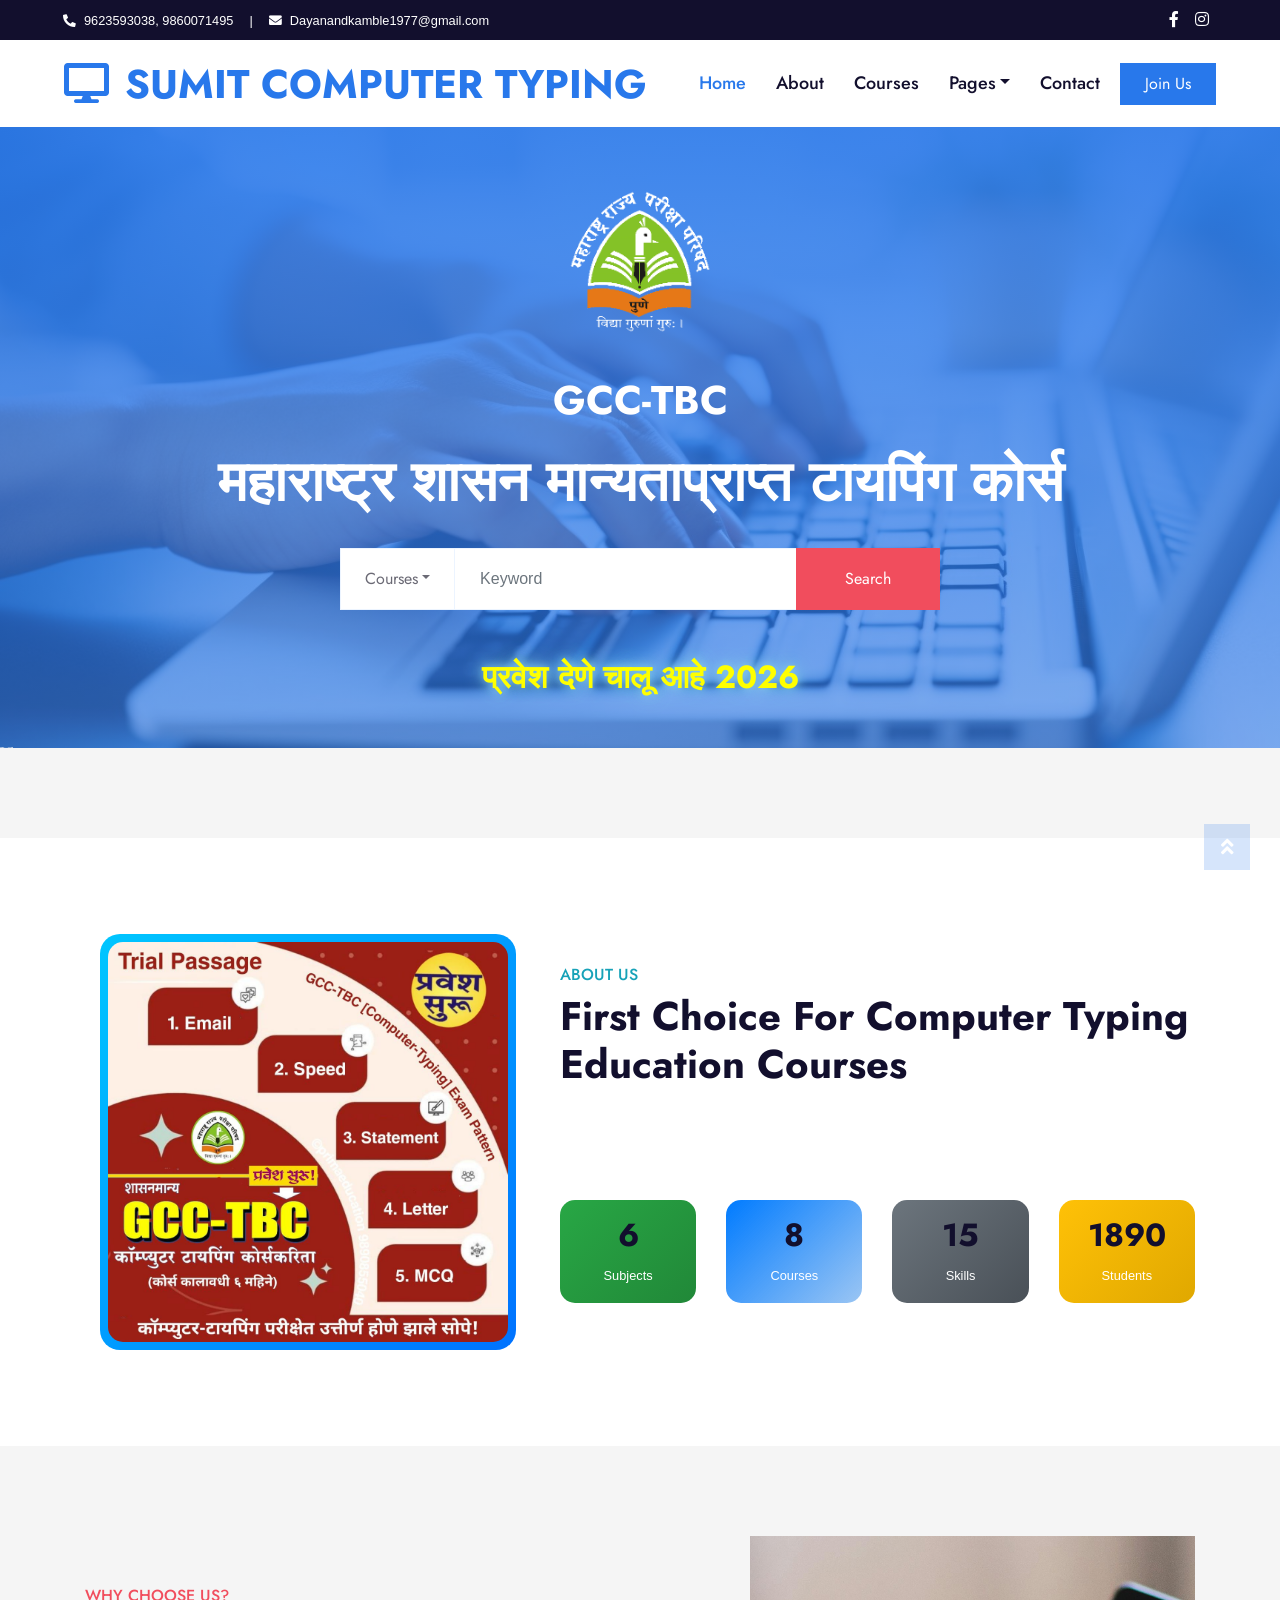
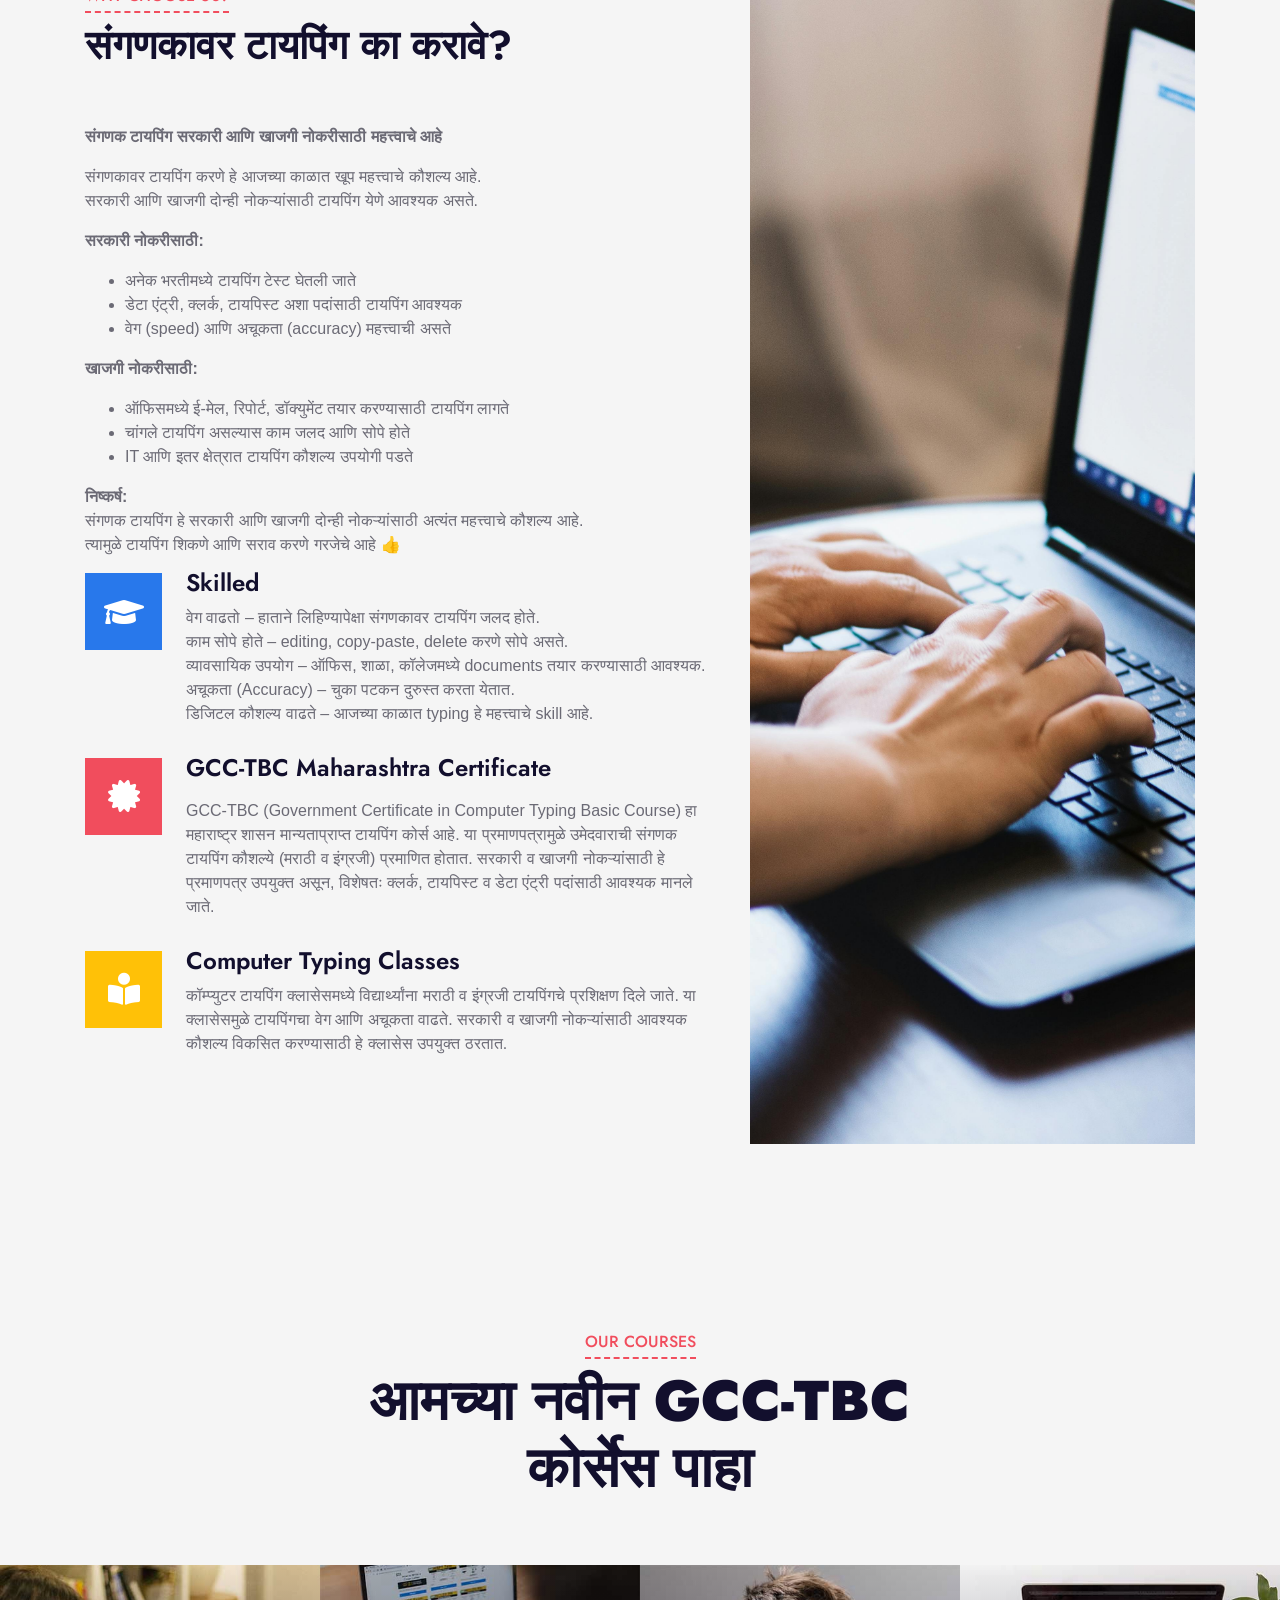
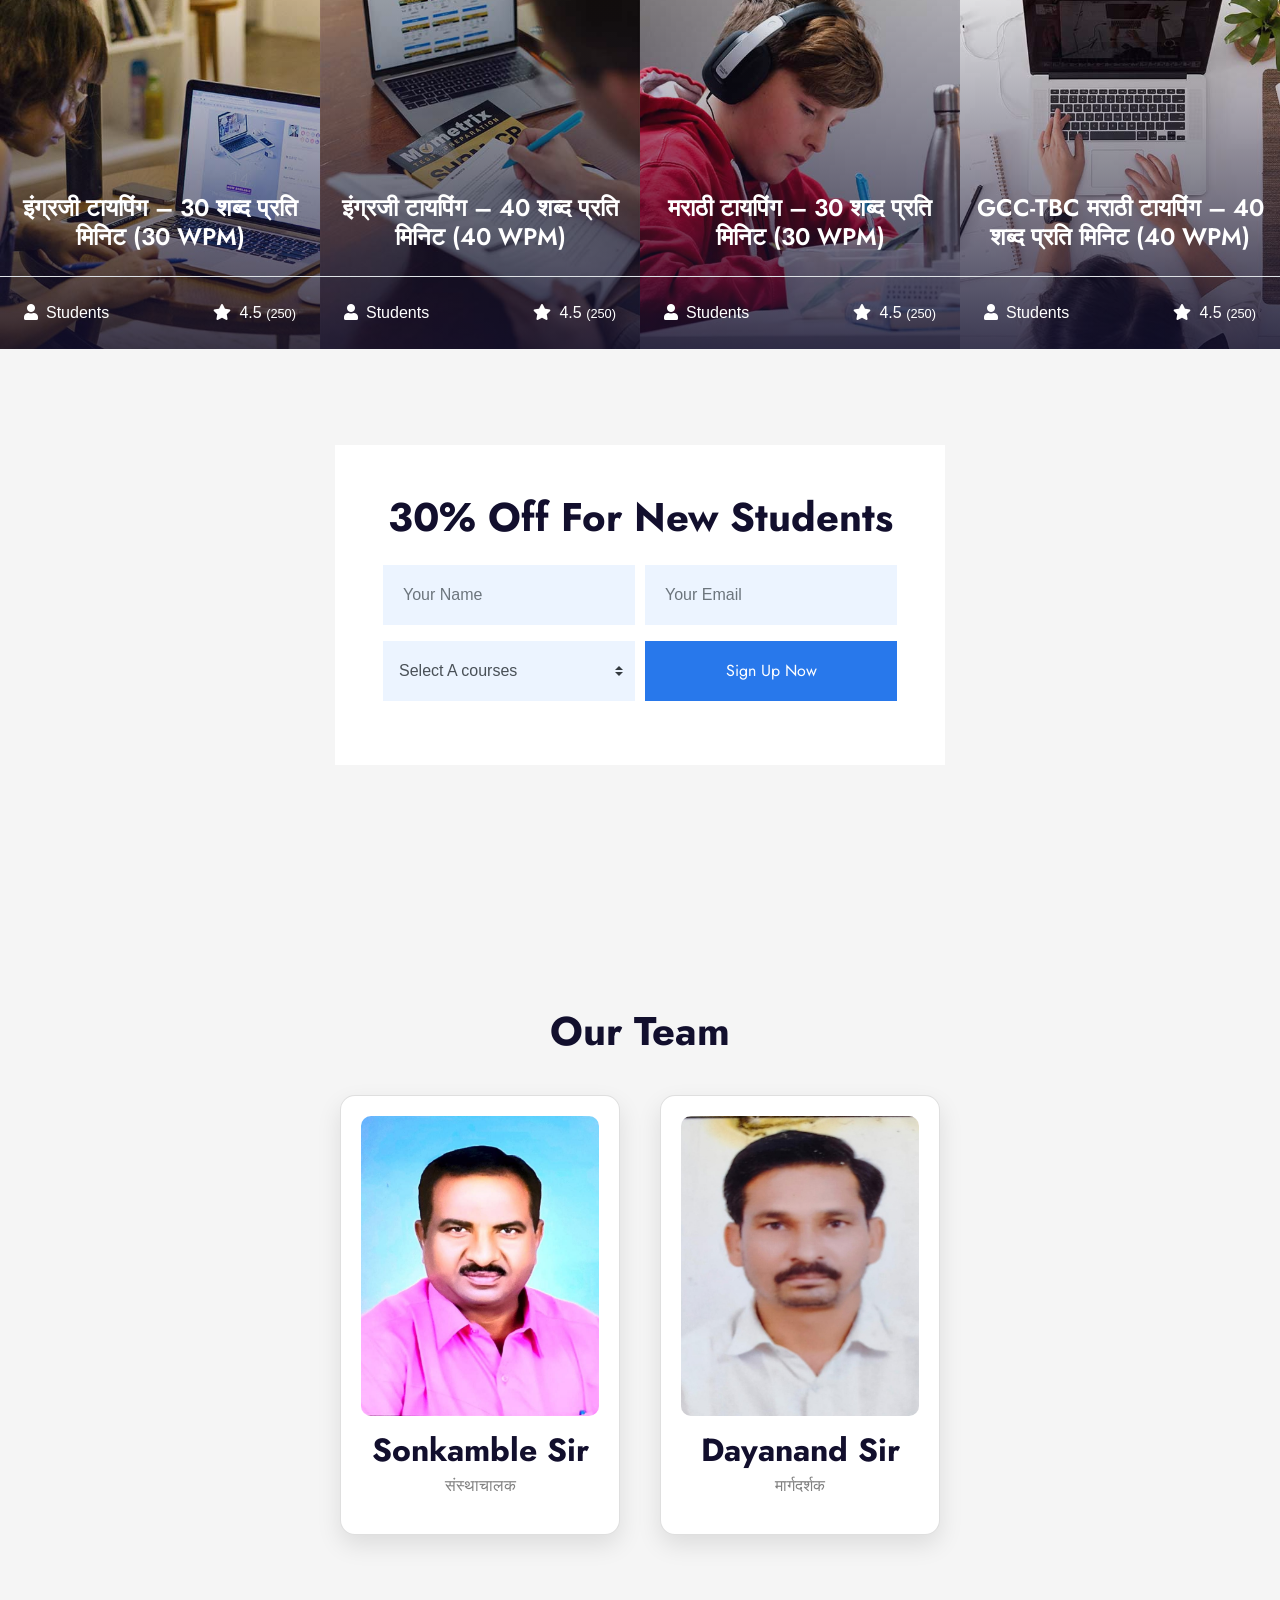
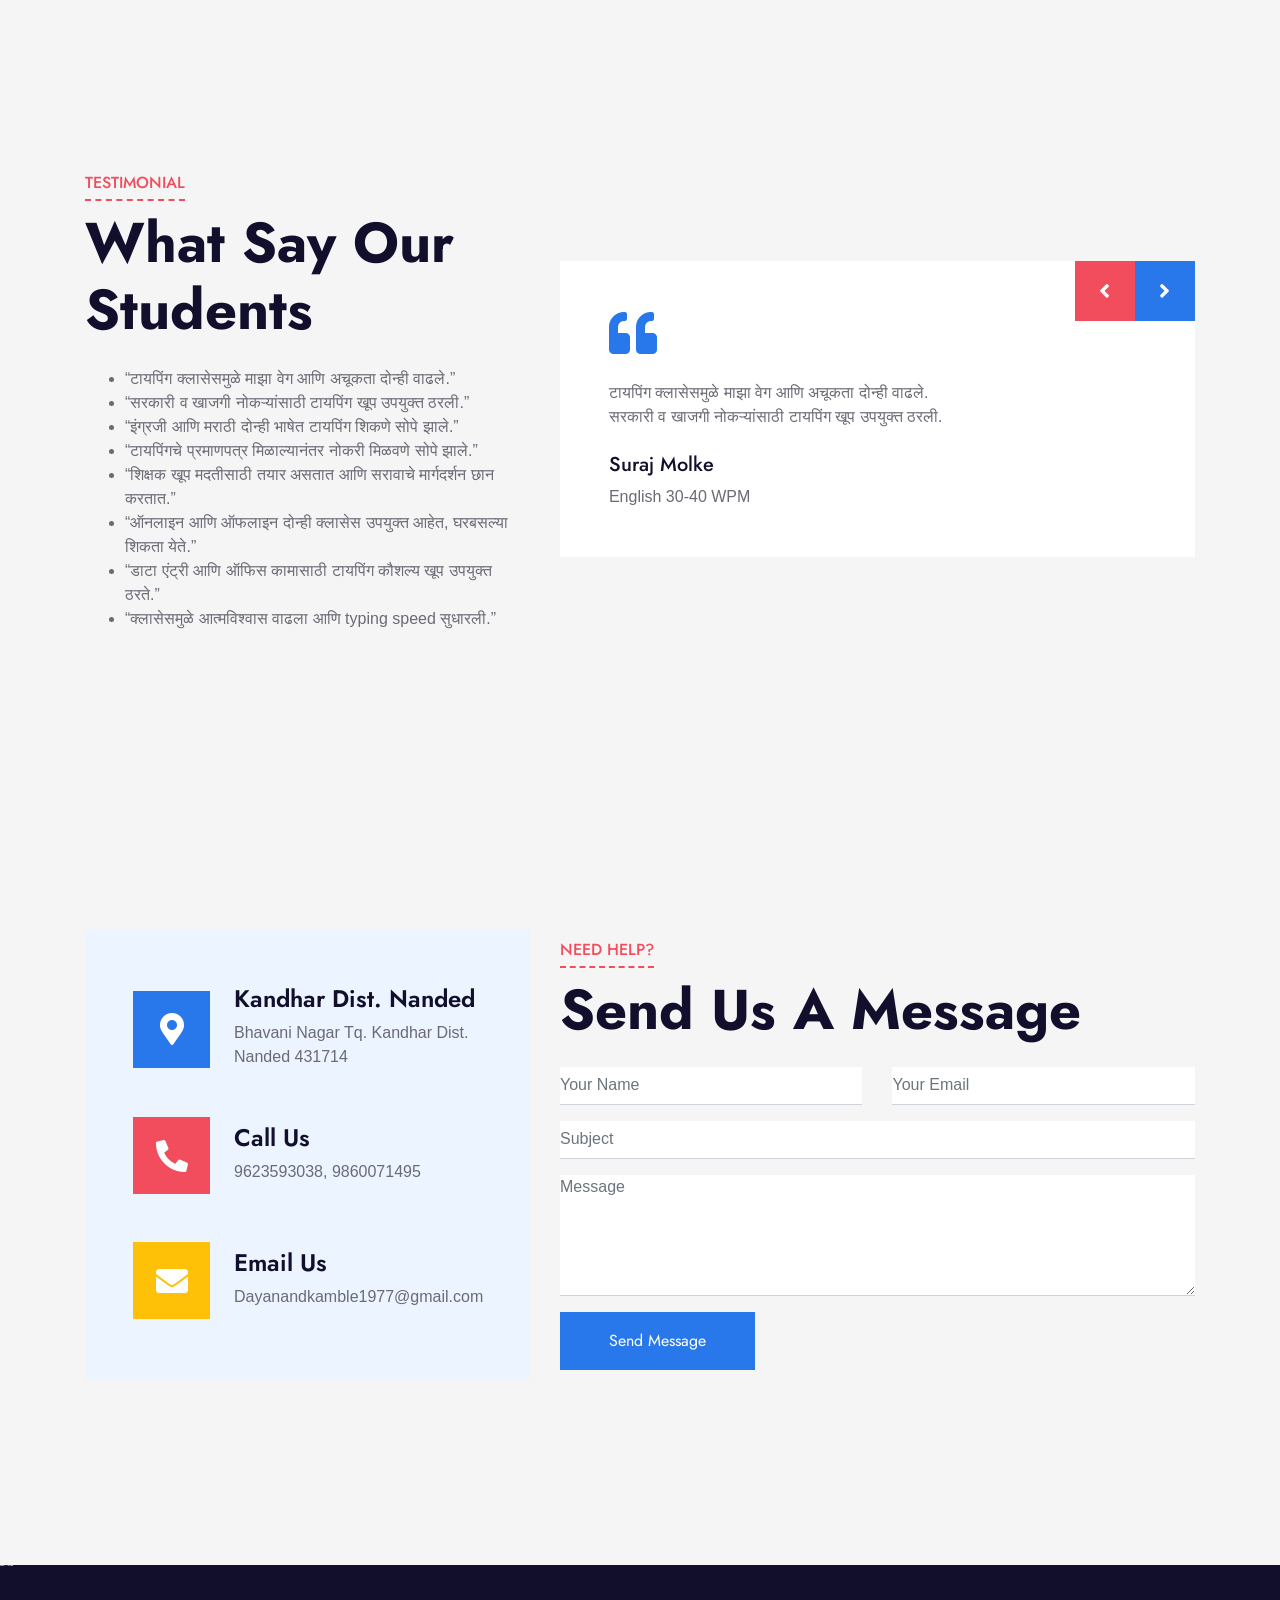
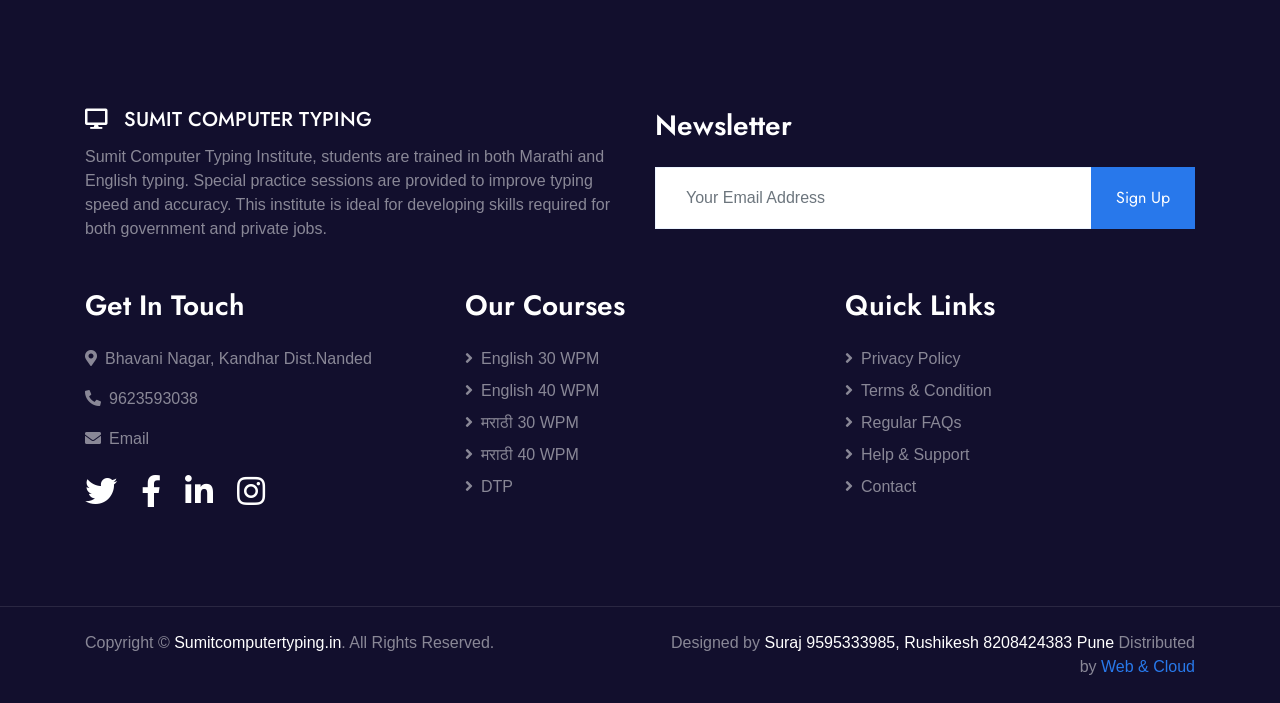
==== commit 95b00258: "Update index.html" ====
--- a/index.html
+++ b/index.html
@@ -138,52 +138,113 @@
 
 
     <!-- About Start -->
-    <div class="container-fluid py-1">
-        <div class="container py-1">
-            <div class="row">
-                <div class="col-lg-5 mb-1 mb-lg-0" style="min-height: 600px;">
-                    <div class="position-relative h-100">
-                    <img 
-                        src="img/b5.jpg" 
-                        style="width: 400px; height: 400px; object-fit: cover;">
-                    </div>
-                </div>
-                <div class="col-lg-7">
-                    <div class="section-title position-relative mb-2">
-                        <h6 class="d-inline-block position-relative text-secondary text-uppercase pb-2">About Us</h6>
-                        <h1 class="display-5">First Choice For Computer Typing Education Courses</h1>
-                    </div>
-                    <p>We offer structured courses in English and Marathi typing, basic computer operations, MS Office, and practical skill development. Our training is designed for beginners as well as advanced learners, with step-by-step guidance, real-time practice sessions, and performance tracking.</p>
-                    <div class="row pt-3 mx-0">
-                        <div class="col-3 px-0">
-                            <div class="bg-success text-center p-4">
-                                <h1 class="text-white" data-toggle="counter-up">6</h1>
-                                <h6 class="text-uppercase text-white">Available<span class="d-block">Subjects</span></h6>
-                            </div>
-                        </div>
-                        <div class="col-3 px-0">
-                            <div class="bg-primary text-center p-4">
-                                <h1 class="text-white" data-toggle="counter-up">8</h1>
-                                <h6 class="text-uppercase text-white">Typing<span class="d-block">Courses</span></h6>
-                            </div>
-                        </div>
-                        <div class="col-3 px-0">
-                            <div class="bg-secondary text-center p-4">
-                                <h1 class="text-white" data-toggle="counter-up">15</h1>
-                                <h6 class="text-uppercase text-white">Skilled<span class="d-block">Computer</span></h6>
-                            </div>
-                        </div>
-                        <div class="col-3 px-0">
-                            <div class="bg-warning text-center p-4">
-                                <h1 class="text-white" data-toggle="counter-up">1890</h1>
-                                <h6 class="text-uppercase text-white">Happy<span class="d-block">Students</span></h6>
-                            </div>
-                        </div>
-                    </div>
-                </div>
-            </div>
-        </div>
-    </div>
+ <style>
+/* Image Border Effect */
+.about-img-wrapper {
+    padding: 8px;
+    border-radius: 20px;
+    background: linear-gradient(135deg, #00c6ff, #0072ff);
+    display: inline-block;
+}
+
+.about-img-wrapper img {
+    border-radius: 15px;
+    transition: 0.4s ease;
+}
+
+.about-img-wrapper:hover img {
+    transform: scale(1.05);
+}
+
+/* Glass Cards */
+.stat-card {
+    backdrop-filter: blur(10px);
+    background: rgba(255, 255, 255, 0.1);
+    border-radius: 15px;
+    transition: 0.3s;
+    color: #fff;
+}
+
+.stat-card:hover {
+    transform: translateY(-5px);
+}
+
+/* Different Colors */
+.bg1 { background: linear-gradient(135deg, #28a745, #218838); }
+.bg2 { background: linear-gradient(135deg, #007bff, #64a6eda5); }
+.bg3 { background: linear-gradient(135deg, #6c757d, #495057); }
+.bg4 { background: linear-gradient(135deg, #ffc107, #e0a800); }
+
+/* Mobile spacing */
+@media(max-width:768px){
+    .about-img-wrapper {
+        margin-bottom: 20px;
+    }
+}
+</style>
+
+<div class="container-fluid py-5" style="background:white;">
+    <div class="container py-5">
+        <div class="row align-items-center">
+
+            <!-- Image Section -->
+            <div class="col-lg-5 text-center mb-4 mb-lg-0">
+                <div class="about-img-wrapper">
+                    <img src="img/b5.jpg" class="img-fluid" style="max-height:400px; object-fit:cover;">
+                </div>
+            </div>
+
+            <!-- Content Section -->
+            <div class="col-lg-7 text-white">
+                <h6 class="text-info text-uppercase">About Us</h6>
+                <h1 class="display-5 fw-bold mb-3">
+                    First Choice For Computer Typing Education Courses
+                </h1>
+
+                <p class="mb-4" style="opacity:0.9;">
+                    We offer structured courses in English and Marathi typing, 
+                    basic computer operations, MS Office, and practical skill development. 
+                    Our training includes step-by-step guidance, real-time practice, 
+                    and performance tracking.
+                </p>
+
+                <!-- Stats -->
+                <div class="row text-center">
+
+                    <div class="col-6 col-md-3 mb-3">
+                        <div class="stat-card bg1 p-3">
+                            <h2>6</h2>
+                            <small>Subjects</small>
+                        </div>
+                    </div>
+
+                    <div class="col-6 col-md-3 mb-3">
+                        <div class="stat-card bg2 p-3">
+                            <h2>8</h2>
+                            <small>Courses</small>
+                        </div>
+                    </div>
+
+                    <div class="col-6 col-md-3 mb-3">
+                        <div class="stat-card bg3 p-3">
+                            <h2>15</h2>
+                            <small>Skills</small>
+                        </div>
+                    </div>
+
+                    <div class="col-6 col-md-3 mb-3">
+                        <div class="stat-card bg4 p-3">
+                            <h2>1890</h2>
+                            <small>Students</small>
+                        </div>
+                    </div>
+
+                </div>
+            </div>
+
+        </div>
+    </div>
+</div>
     <!-- About End -->
 
 
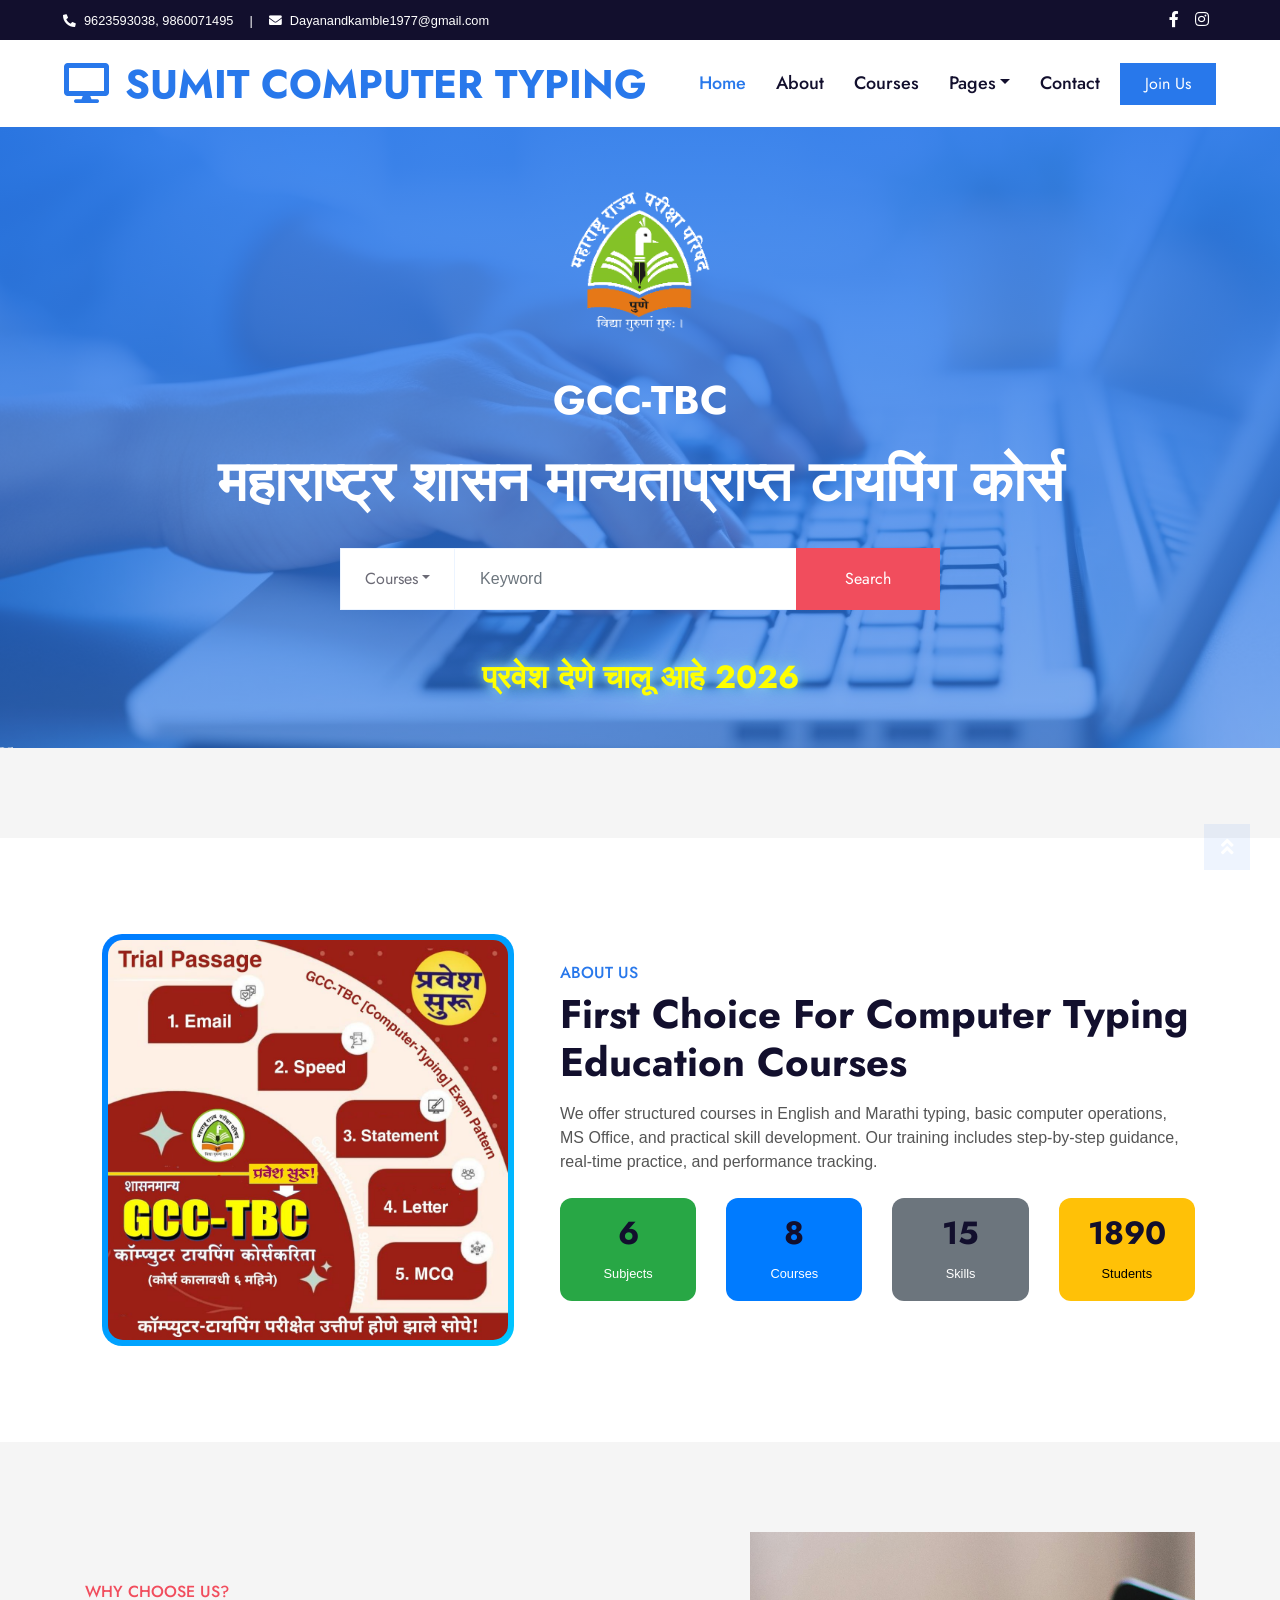
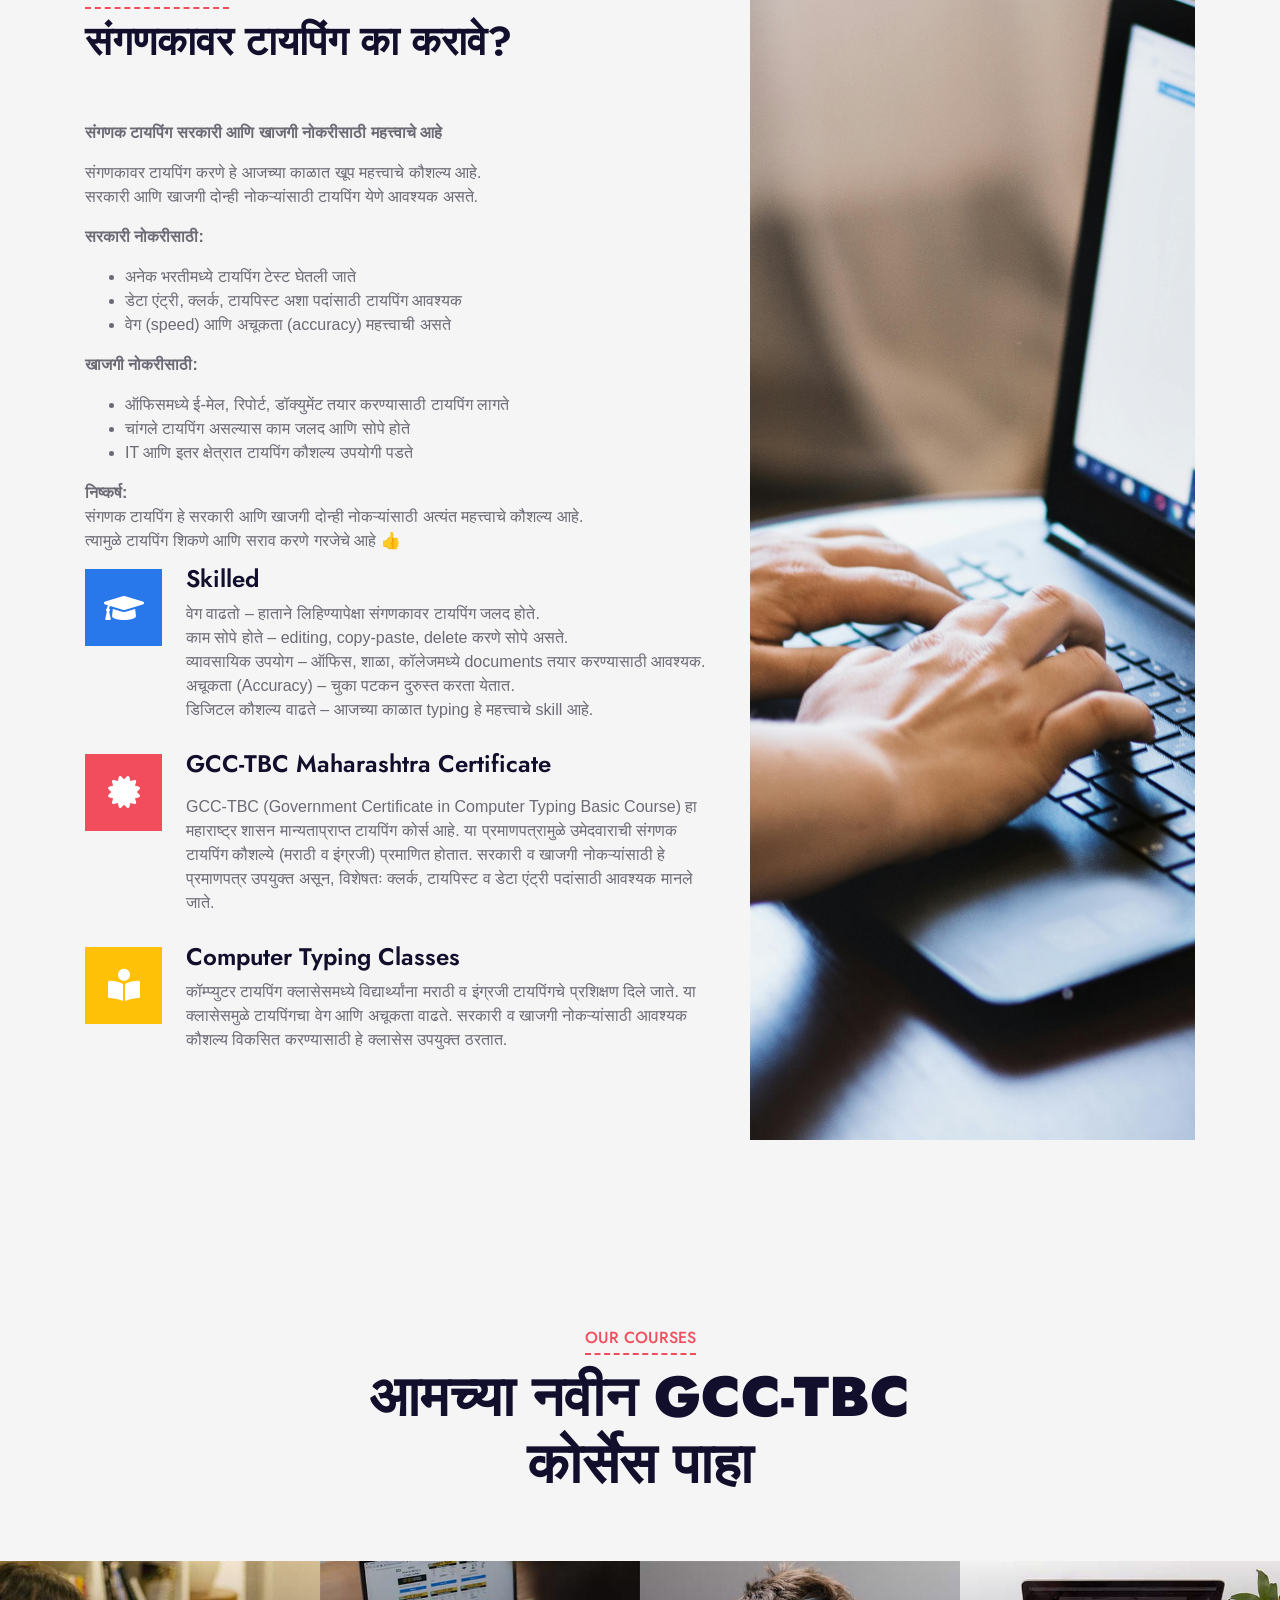
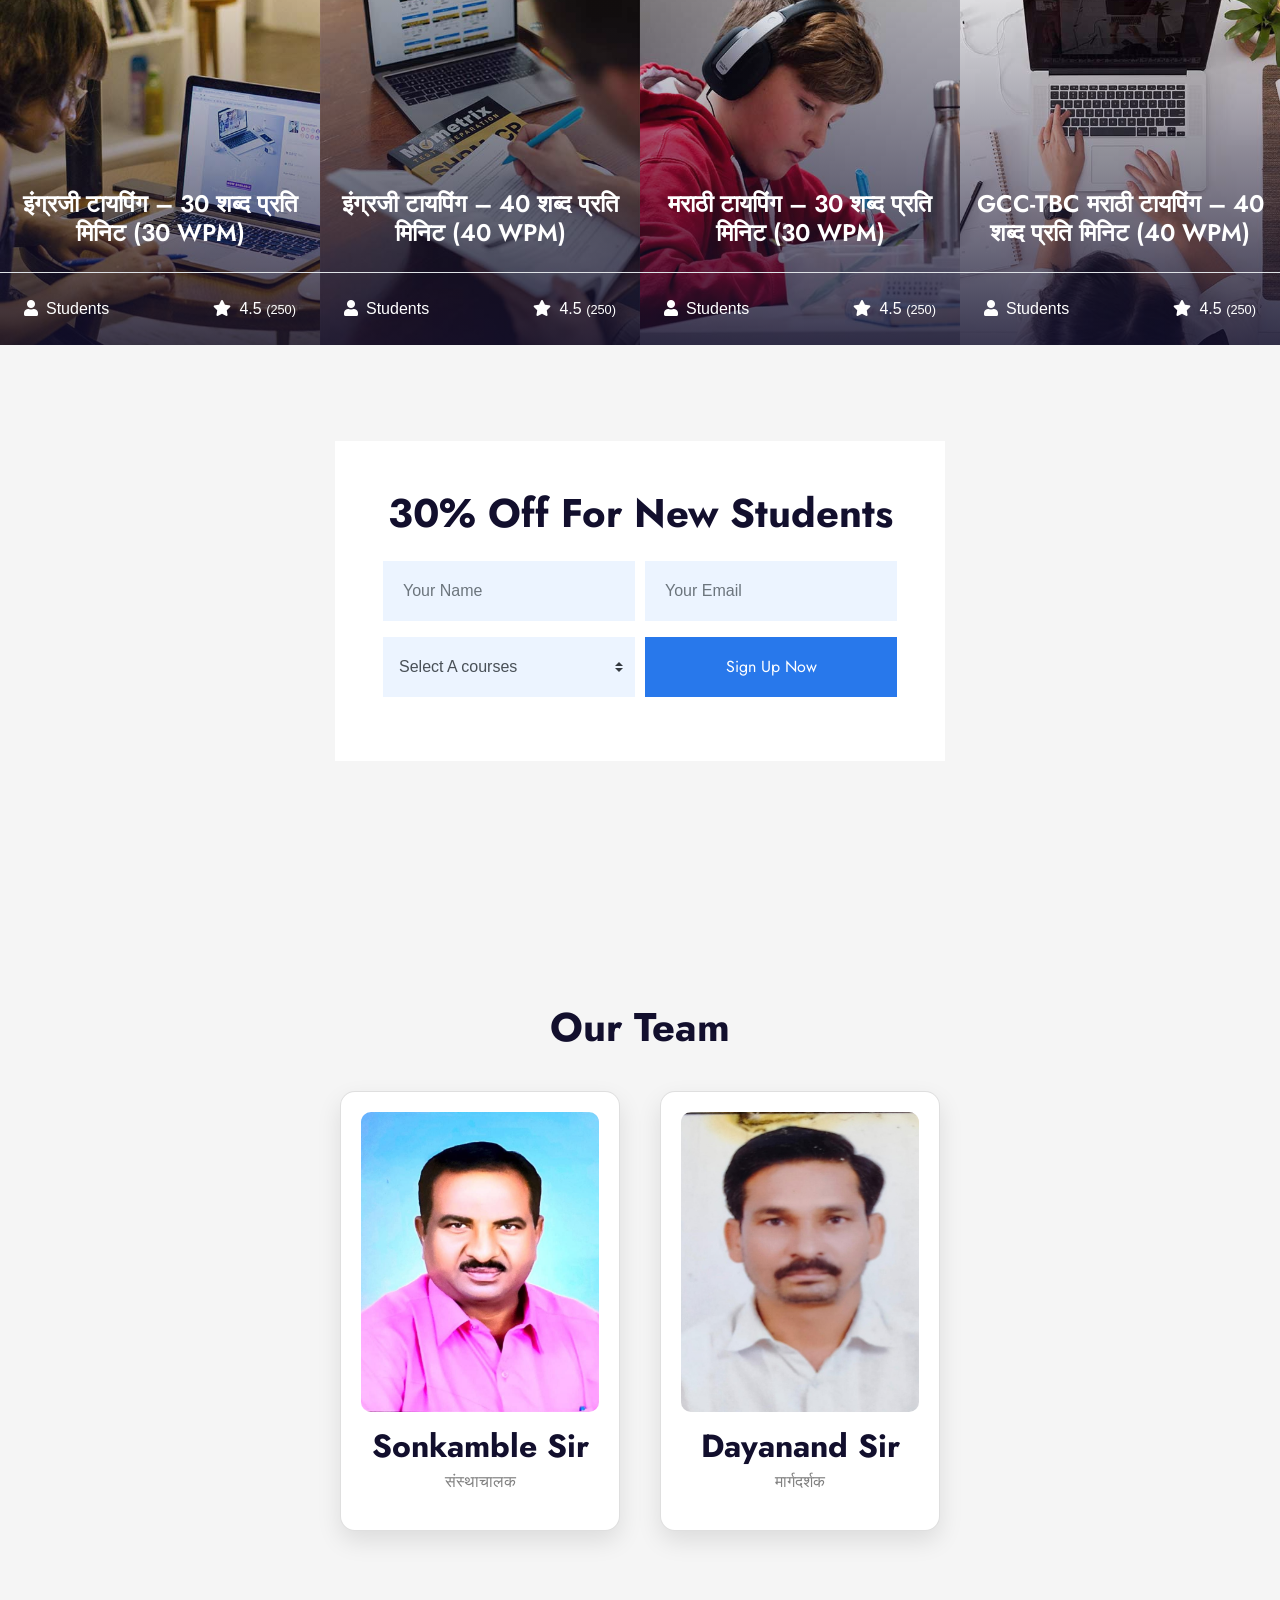
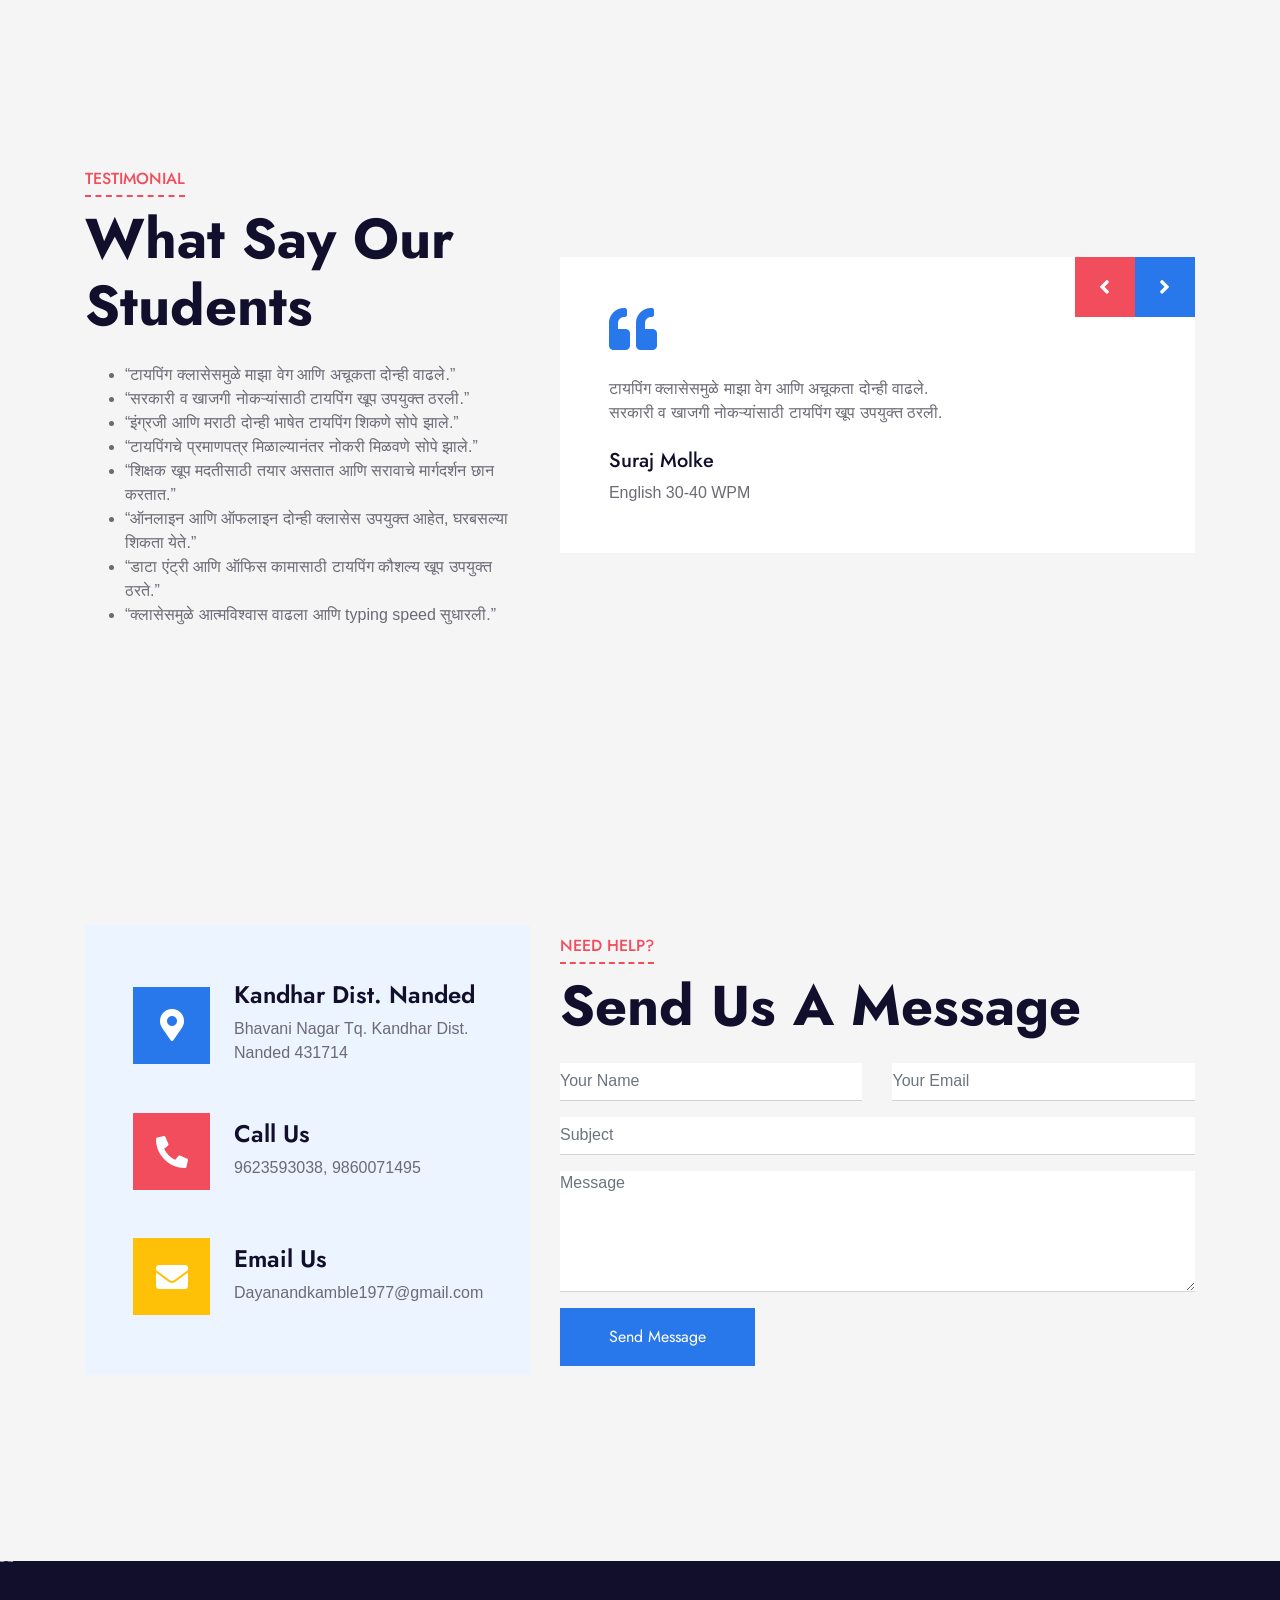
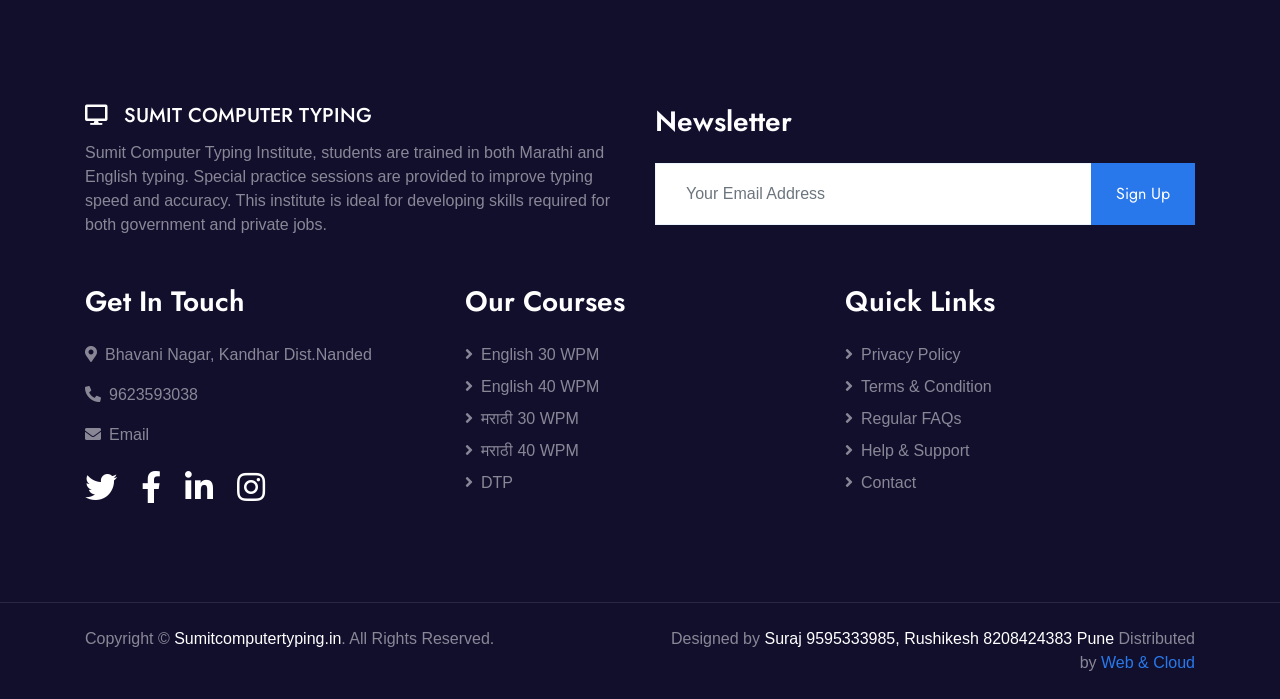
==== commit 2aabb6bd: "Update index.html" ====
--- a/index.html
+++ b/index.html
@@ -138,29 +138,28 @@
 
 
     <!-- About Start -->
- <style>
+<style>
 /* Image Border Effect */
 .about-img-wrapper {
-    padding: 8px;
+    padding: 6px;
     border-radius: 20px;
-    background: linear-gradient(135deg, #00c6ff, #0072ff);
+    background: linear-gradient(135deg, #007bff, #00c6ff);
     display: inline-block;
 }
 
 .about-img-wrapper img {
     border-radius: 15px;
     transition: 0.4s ease;
+    width: 100%;
 }
 
 .about-img-wrapper:hover img {
     transform: scale(1.05);
 }
 
-/* Glass Cards */
+/* Stat Cards */
 .stat-card {
-    backdrop-filter: blur(10px);
-    background: rgba(255, 255, 255, 0.1);
-    border-radius: 15px;
+    border-radius: 12px;
     transition: 0.3s;
     color: #fff;
 }
@@ -169,11 +168,11 @@
     transform: translateY(-5px);
 }
 
-/* Different Colors */
-.bg1 { background: linear-gradient(135deg, #28a745, #218838); }
-.bg2 { background: linear-gradient(135deg, #007bff, #64a6eda5); }
-.bg3 { background: linear-gradient(135deg, #6c757d, #495057); }
-.bg4 { background: linear-gradient(135deg, #ffc107, #e0a800); }
+/* Card Colors */
+.bg1 { background: #28a745; }
+.bg2 { background: #007bff; }
+.bg3 { background: #6c757d; }
+.bg4 { background: #ffc107; color:#000; }
 
 /* Mobile spacing */
 @media(max-width:768px){
@@ -183,7 +182,7 @@
 }
 </style>
 
-<div class="container-fluid py-5" style="background:white;">
+<div class="container-fluid py-5 bg-white">
     <div class="container py-5">
         <div class="row align-items-center">
 
@@ -195,13 +194,13 @@
             </div>
 
             <!-- Content Section -->
-            <div class="col-lg-7 text-white">
-                <h6 class="text-info text-uppercase">About Us</h6>
+            <div class="col-lg-7">
+                <h6 class="text-primary text-uppercase">About Us</h6>
                 <h1 class="display-5 fw-bold mb-3">
                     First Choice For Computer Typing Education Courses
                 </h1>
 
-                <p class="mb-4" style="opacity:0.9;">
+                <p class="mb-4" style="color:#555;">
                     We offer structured courses in English and Marathi typing, 
                     basic computer operations, MS Office, and practical skill development. 
                     Our training includes step-by-step guidance, real-time practice, 
@@ -245,10 +244,8 @@
         </div>
     </div>
 </div>
-    <!-- About End -->
-
-
-    <!-- Feature Start -->
+<!-- About End -->
+<!-- Feature Start -->
     <div class="container-fluid bg-image" style="margin: 90px 0;">
         <div class="container">
             <div class="row">
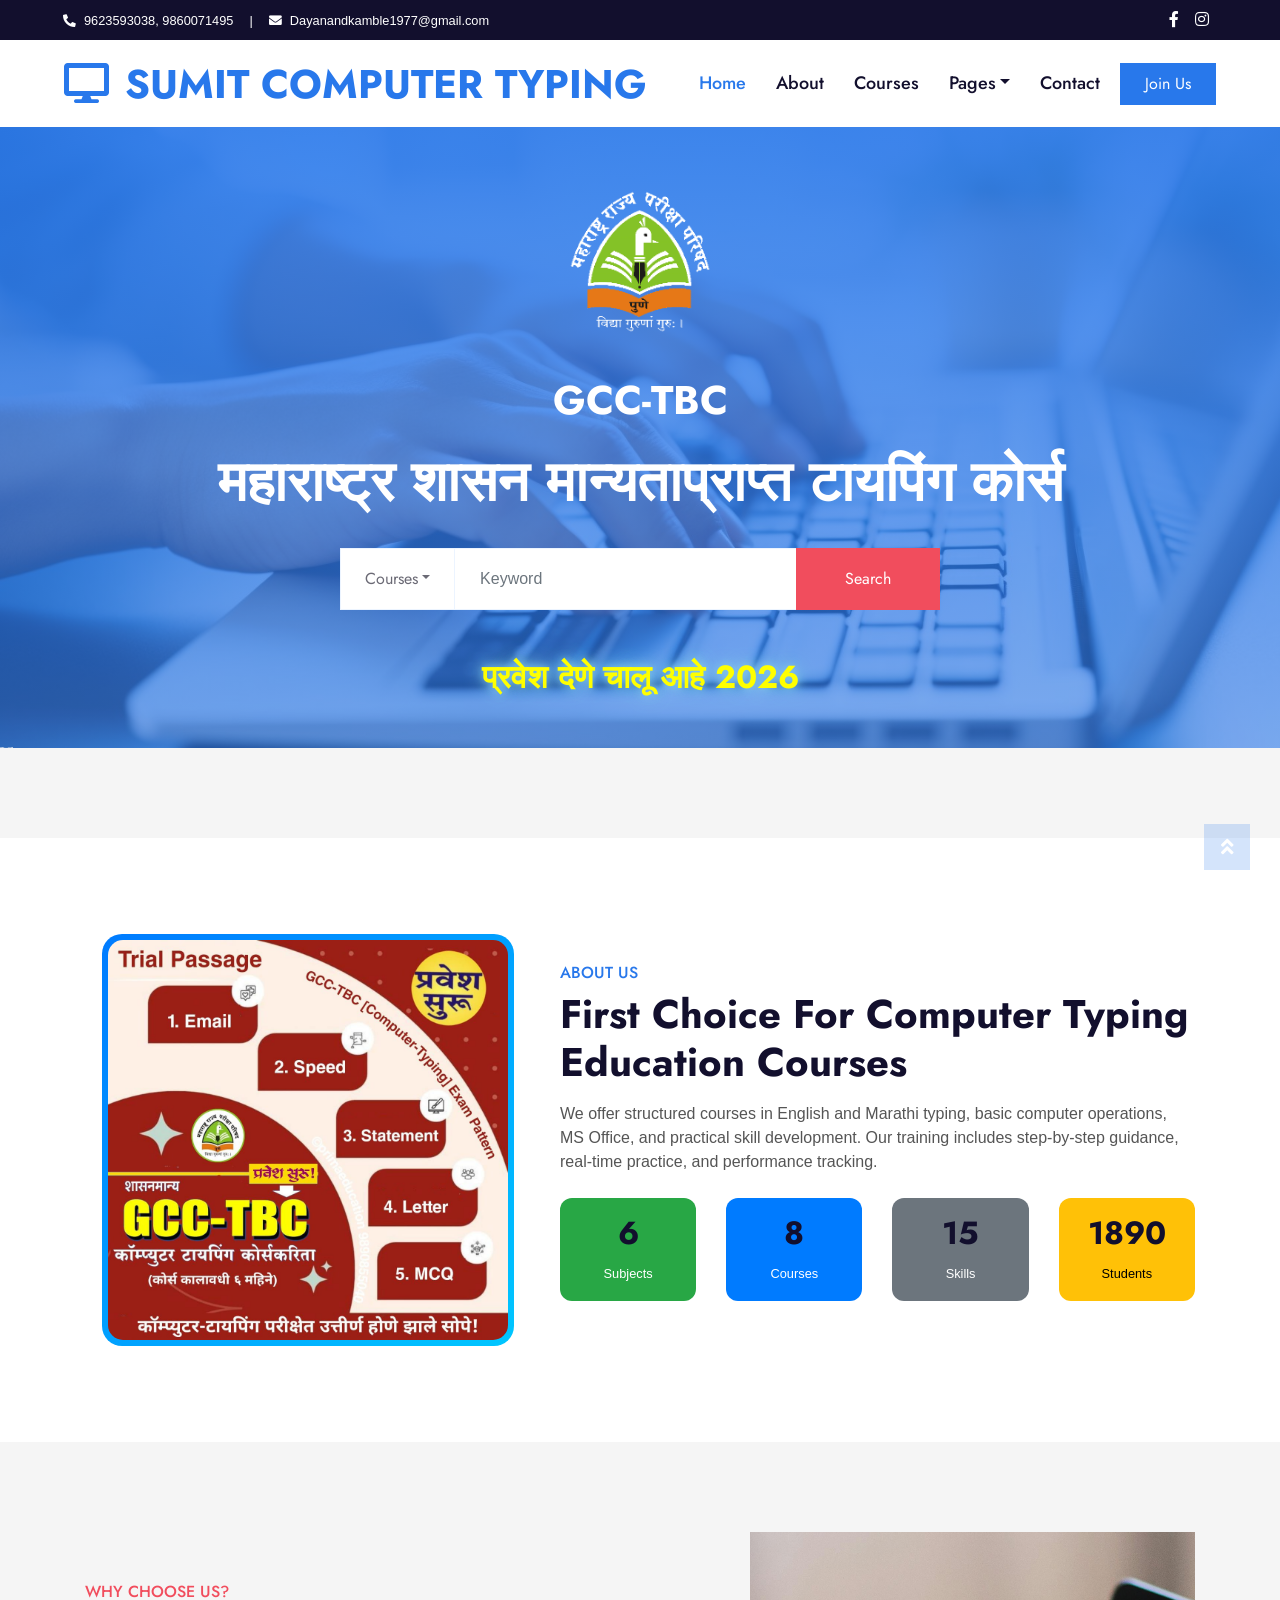
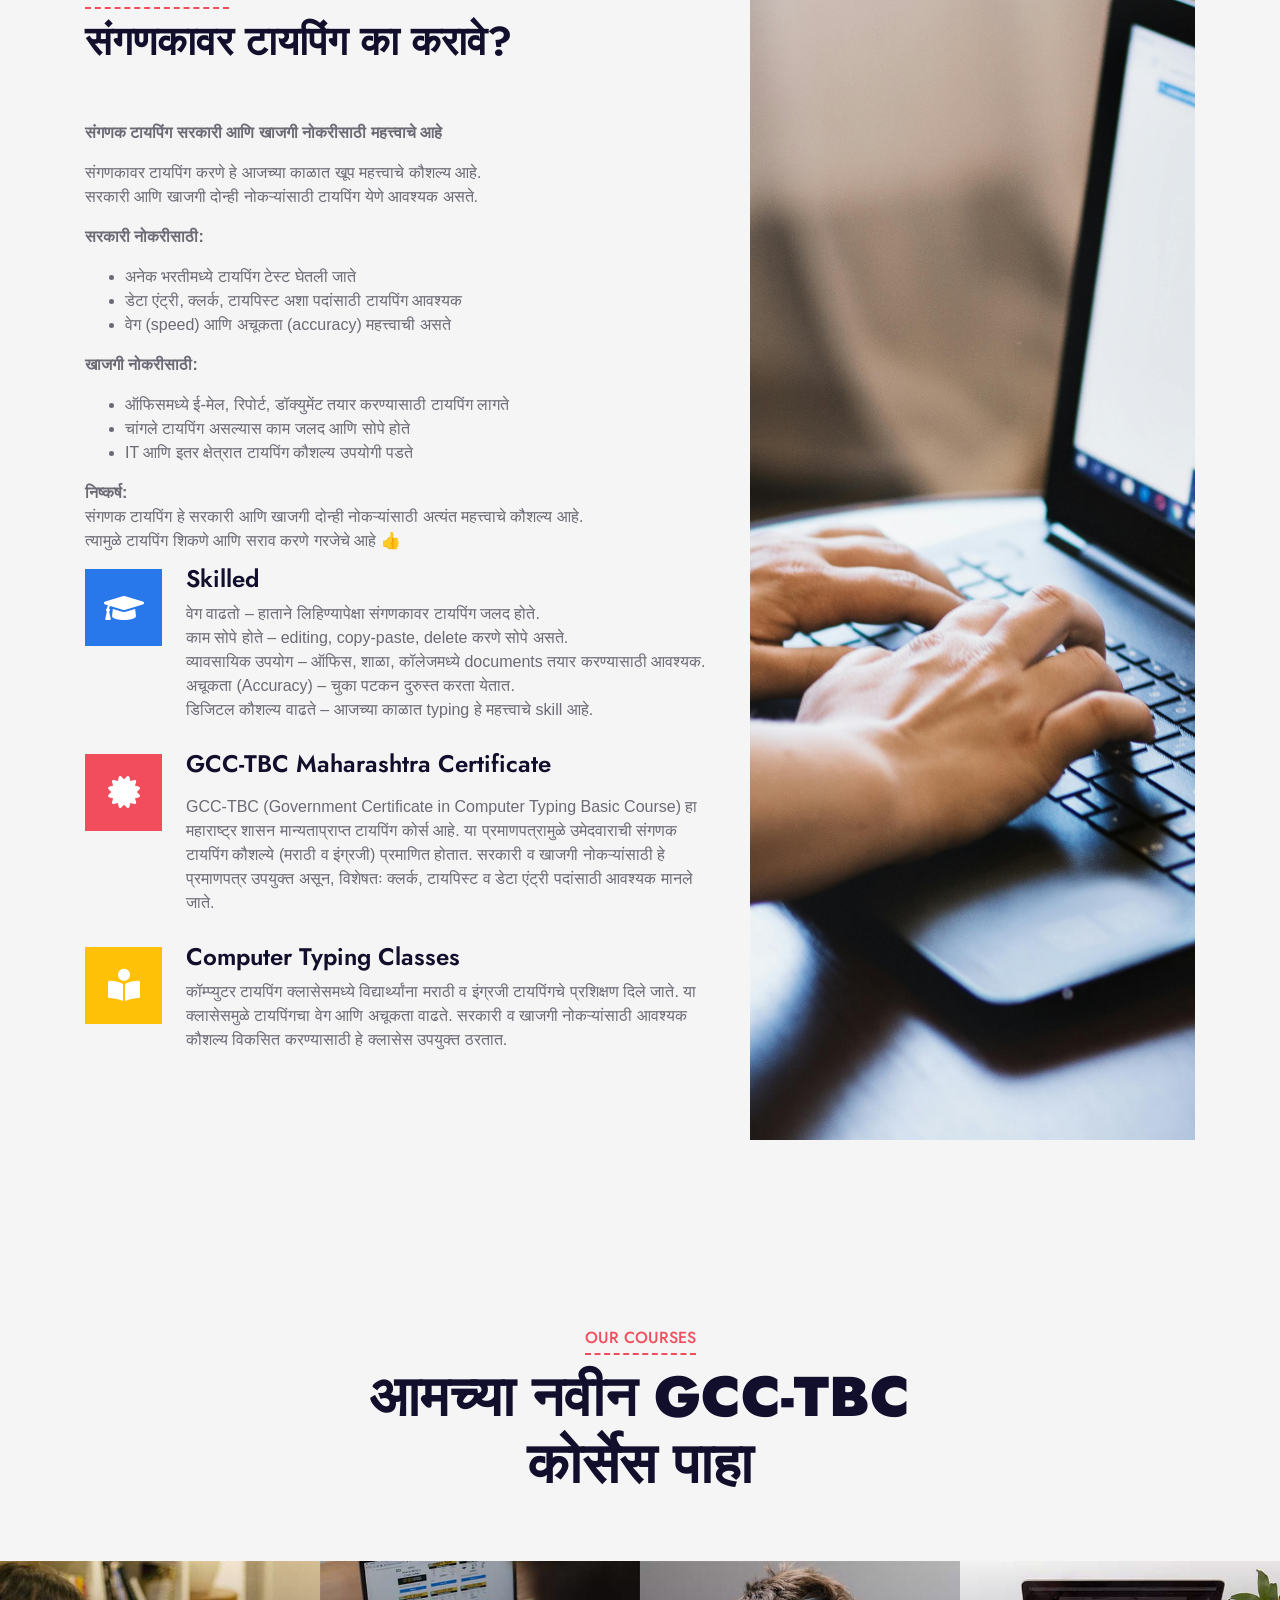
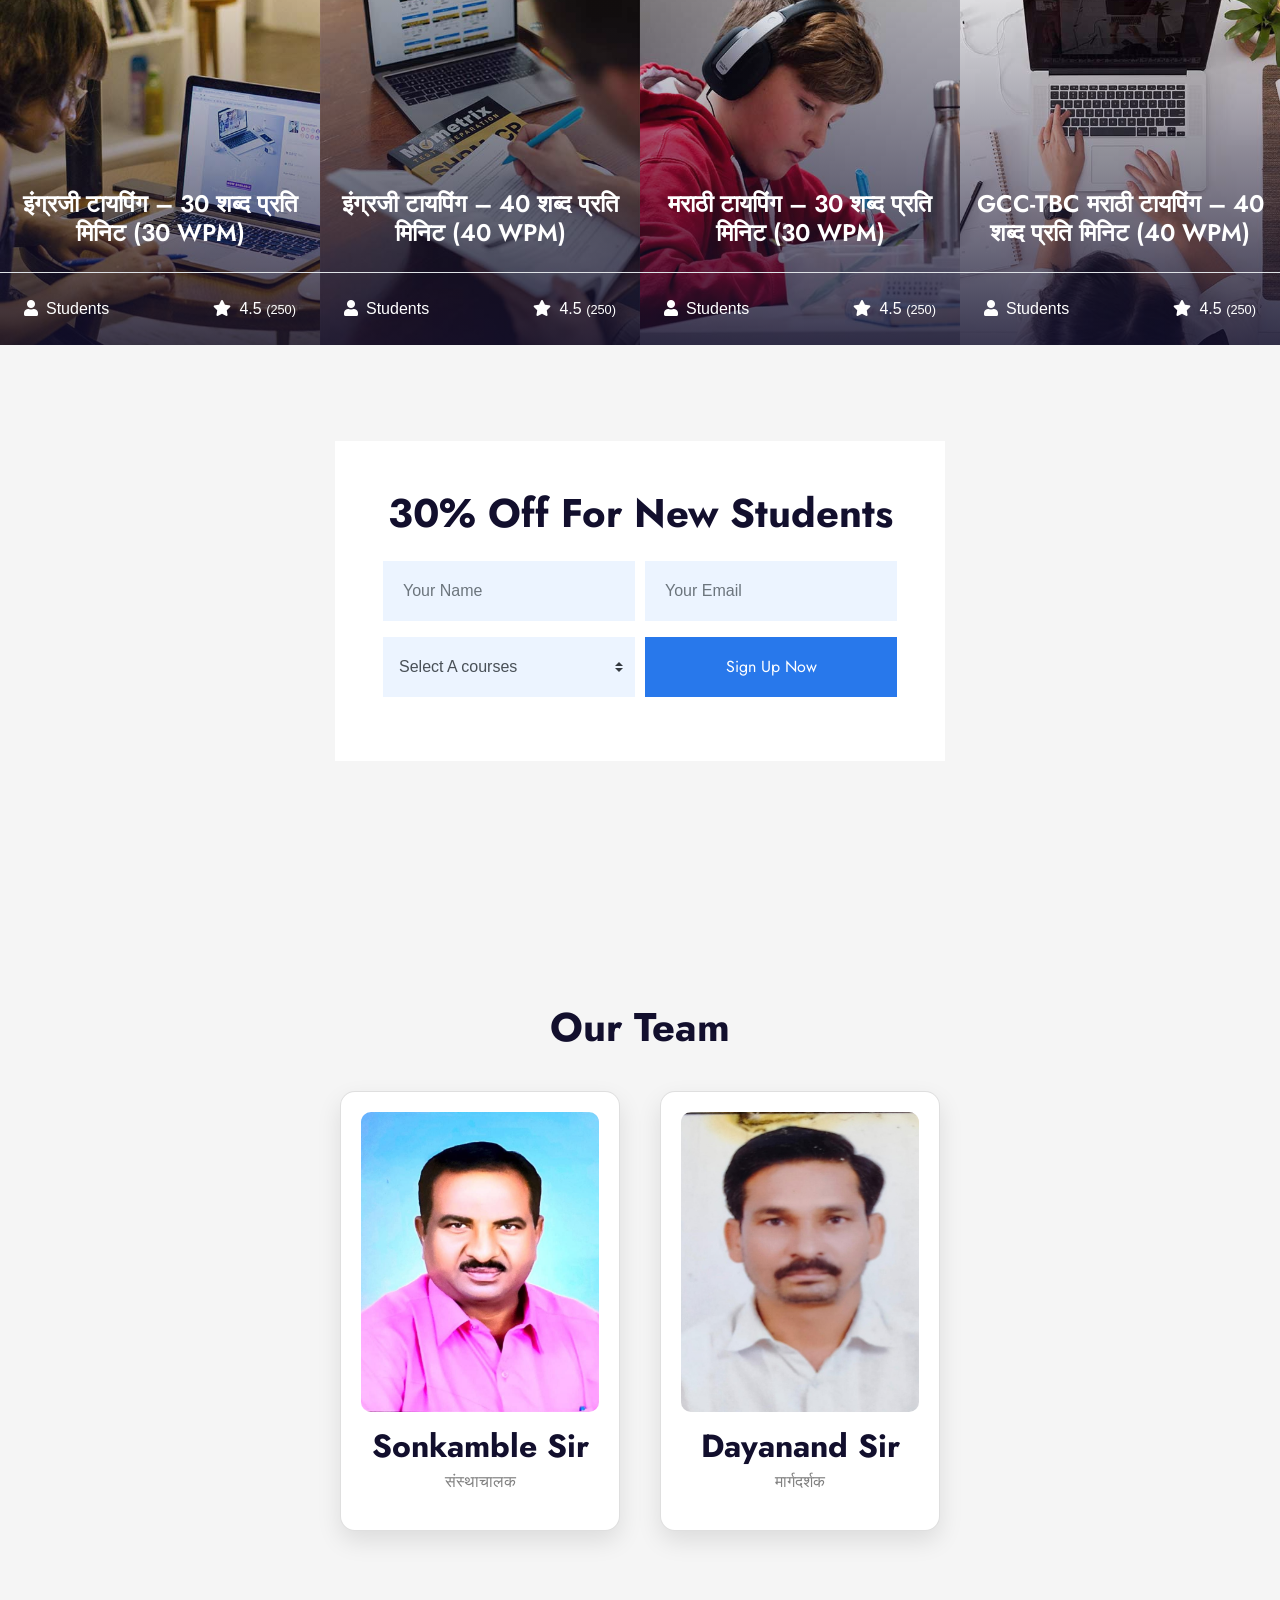
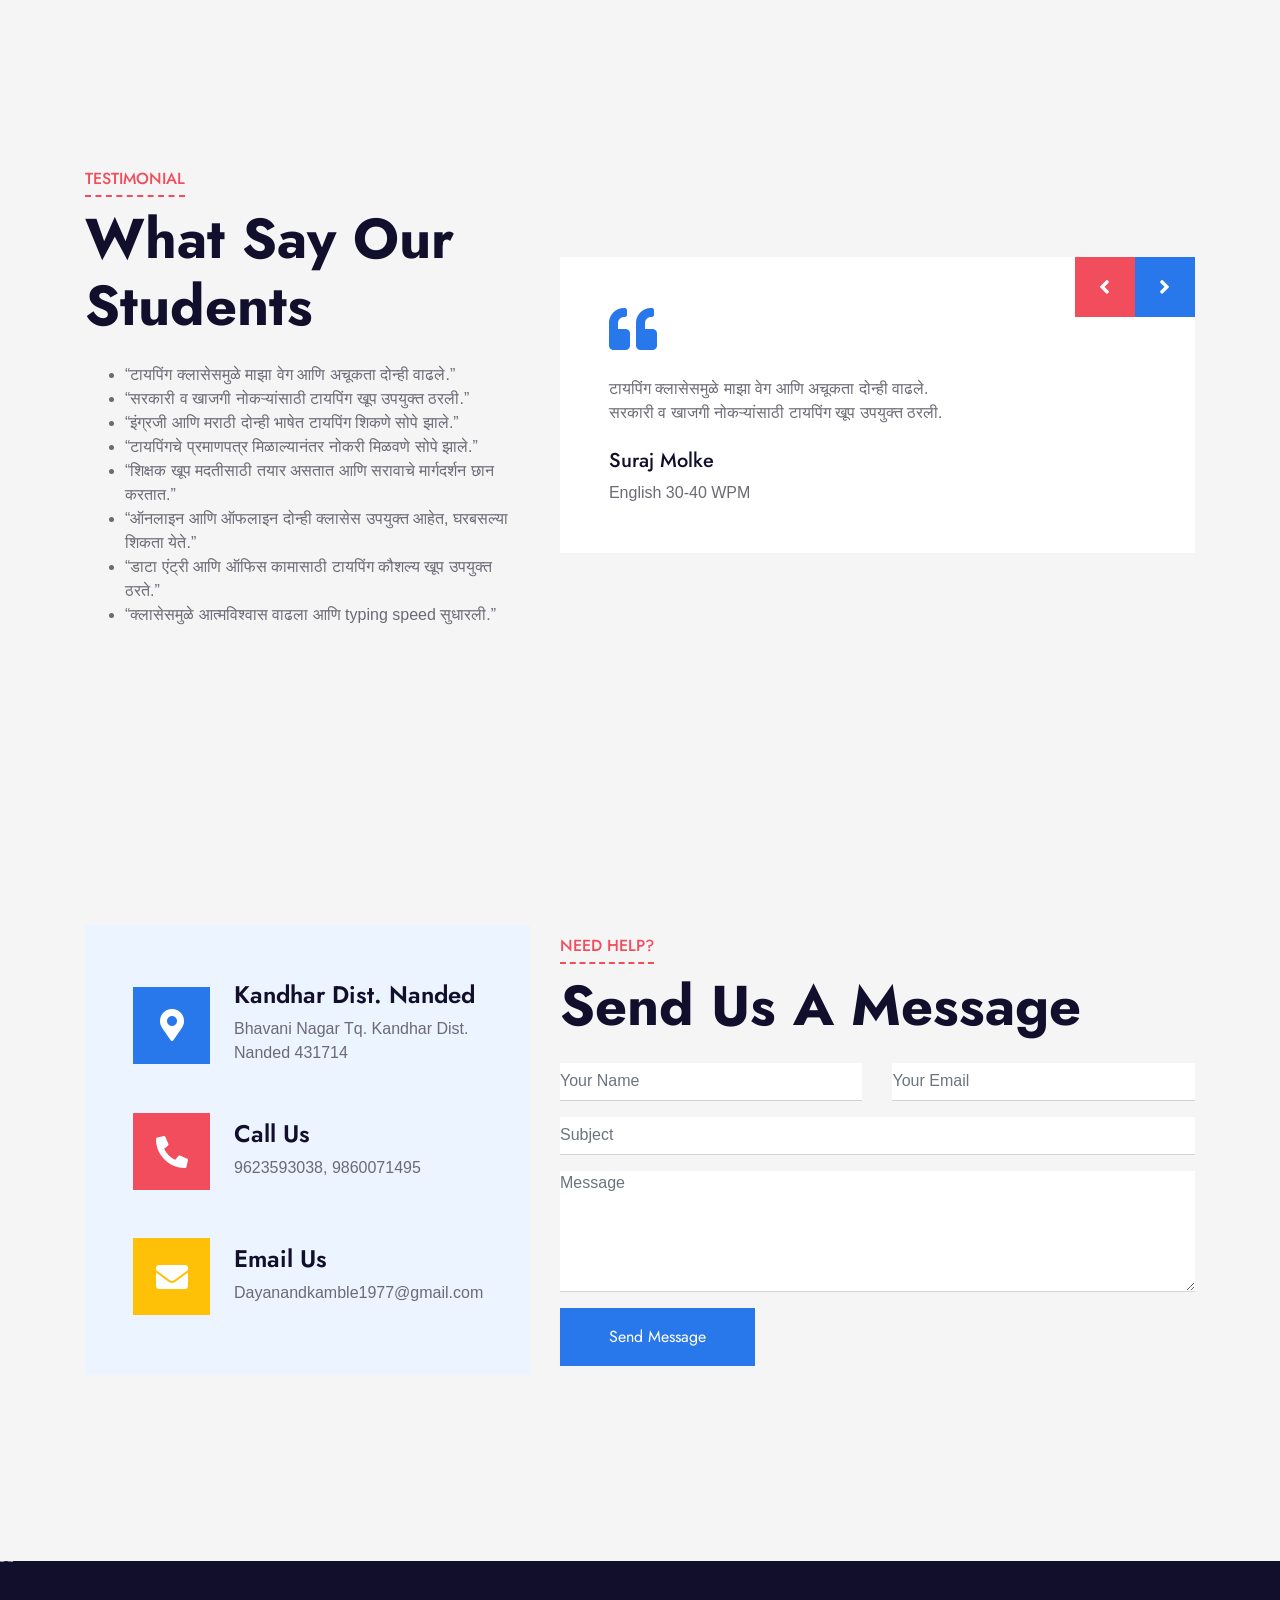
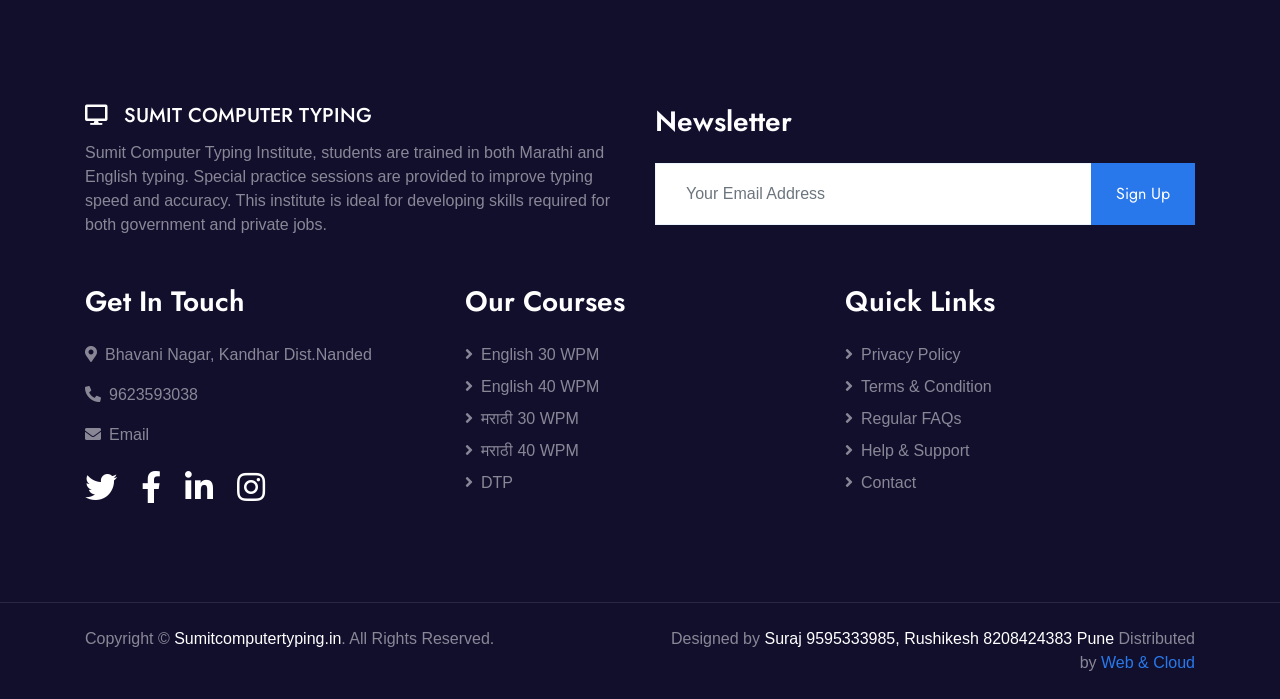
==== commit 39c7e9d9: "Update index.html" ====
--- a/index.html
+++ b/index.html
@@ -7,6 +7,8 @@
     <meta content="width=device-width, initial-scale=1.0" name="viewport">
     <meta content="Sumit Computer Typing Kandhar Nanded" name="keywords">
     <meta content="GCC-TBC Typing Courses" name="description">
+    <script async src="https://pagead2.googlesyndication.com/pagead/js/adsbygoogle.js?client=ca-pub-1388802498136743"
+     crossorigin="anonymous"></script>
 
     <!-- Favicon -->
     <link href="img/favi.png" rel="icon">
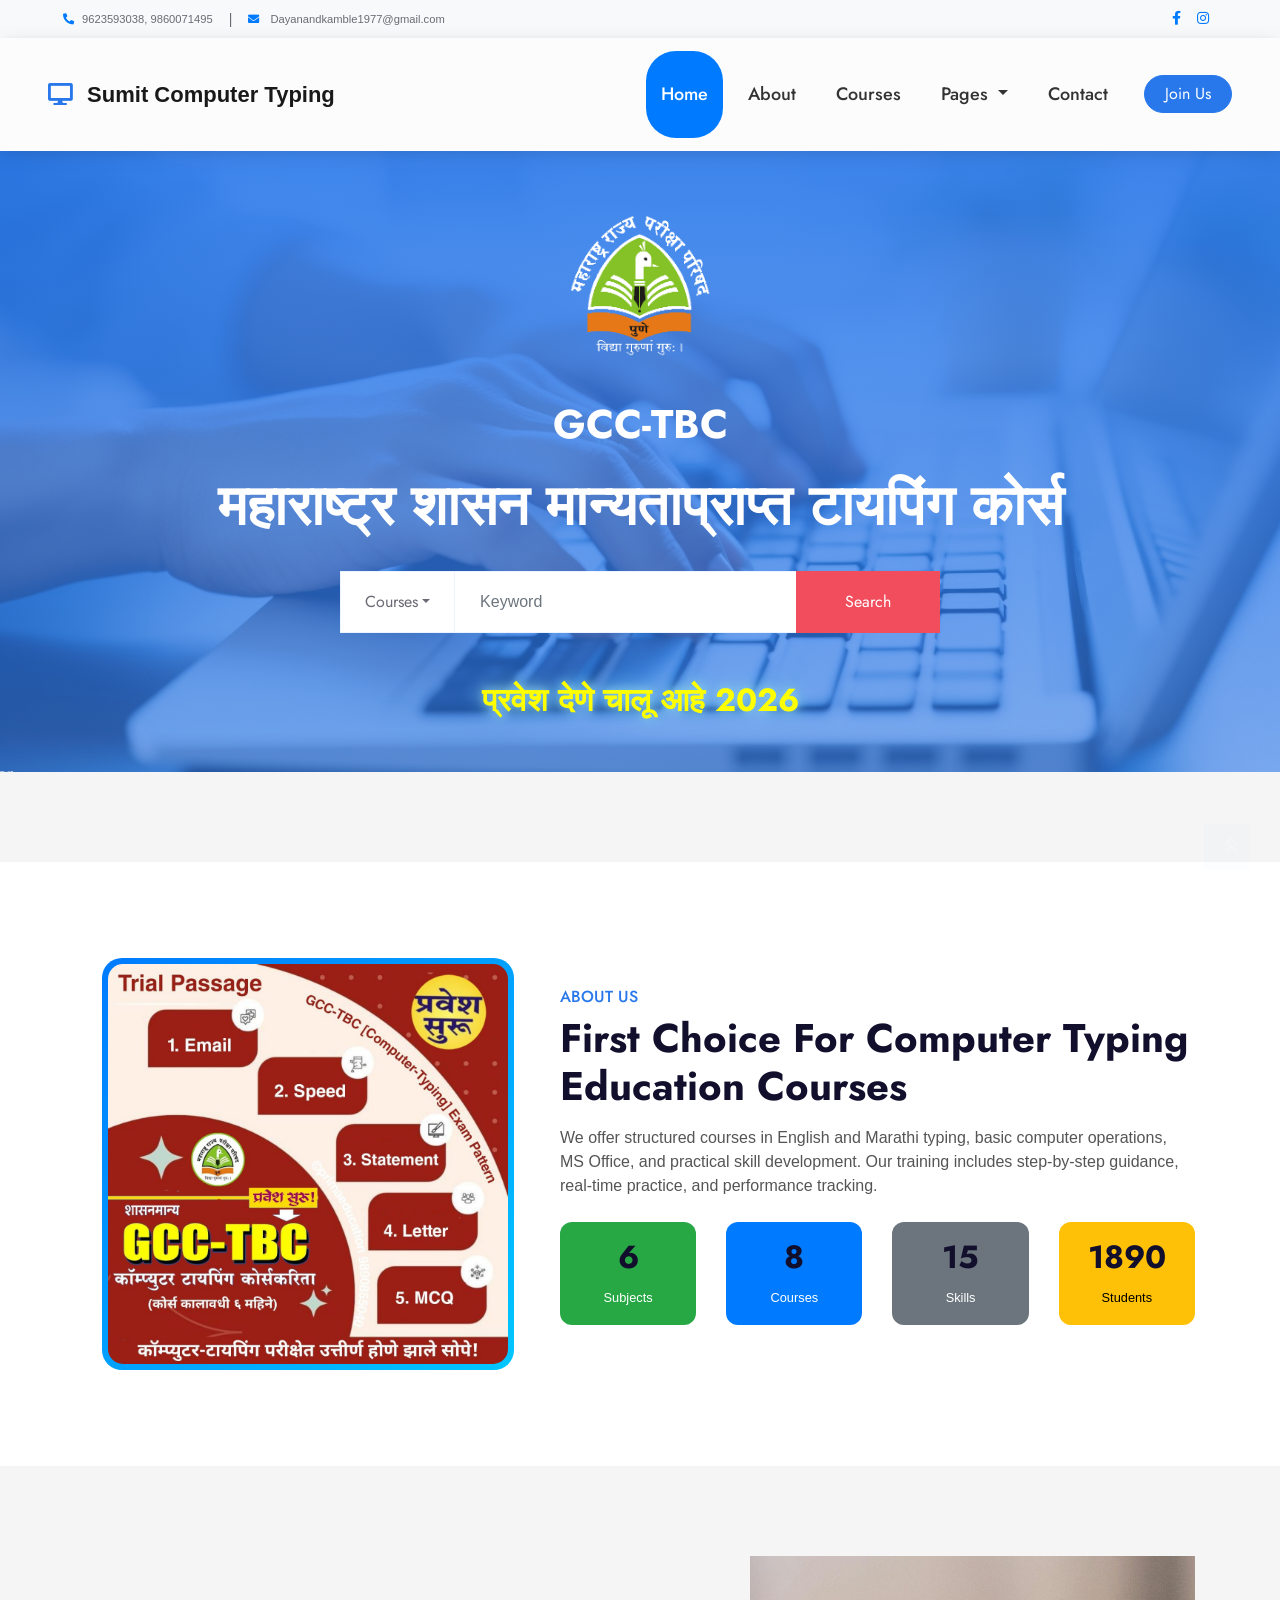
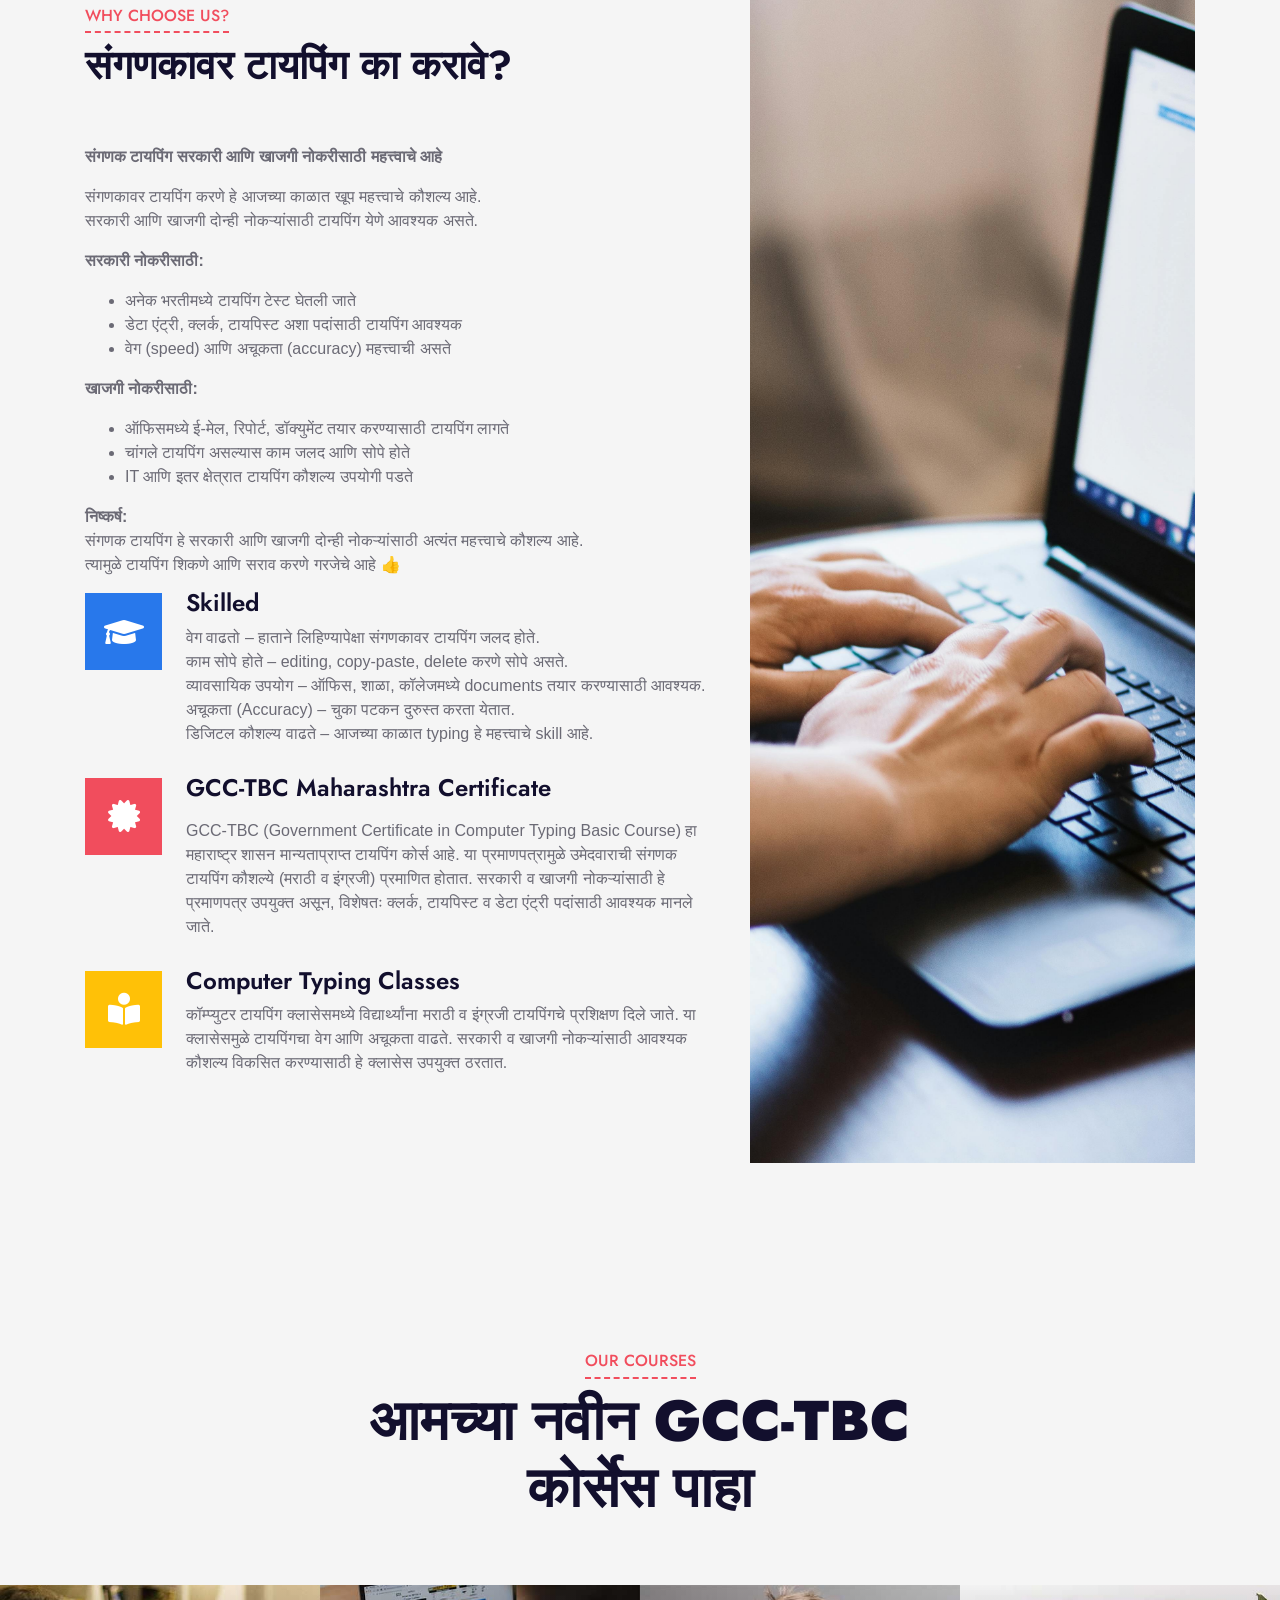
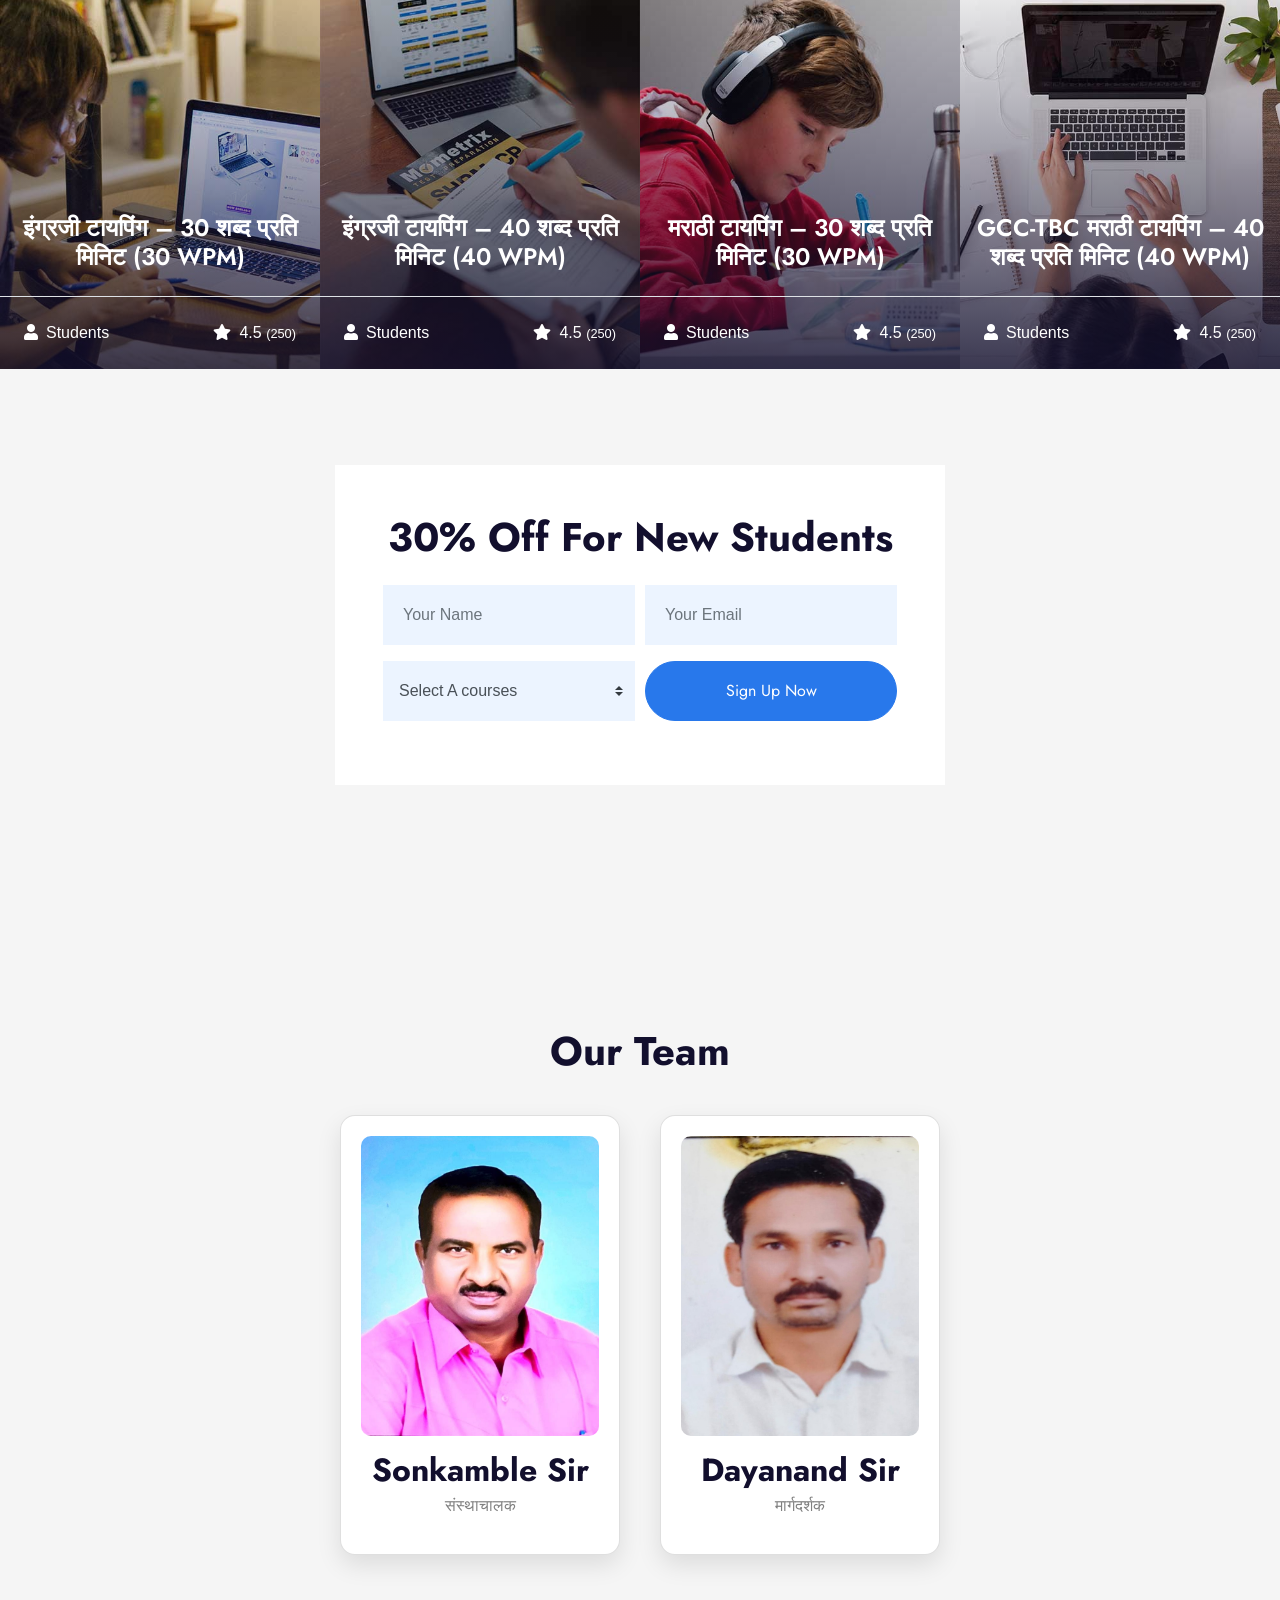
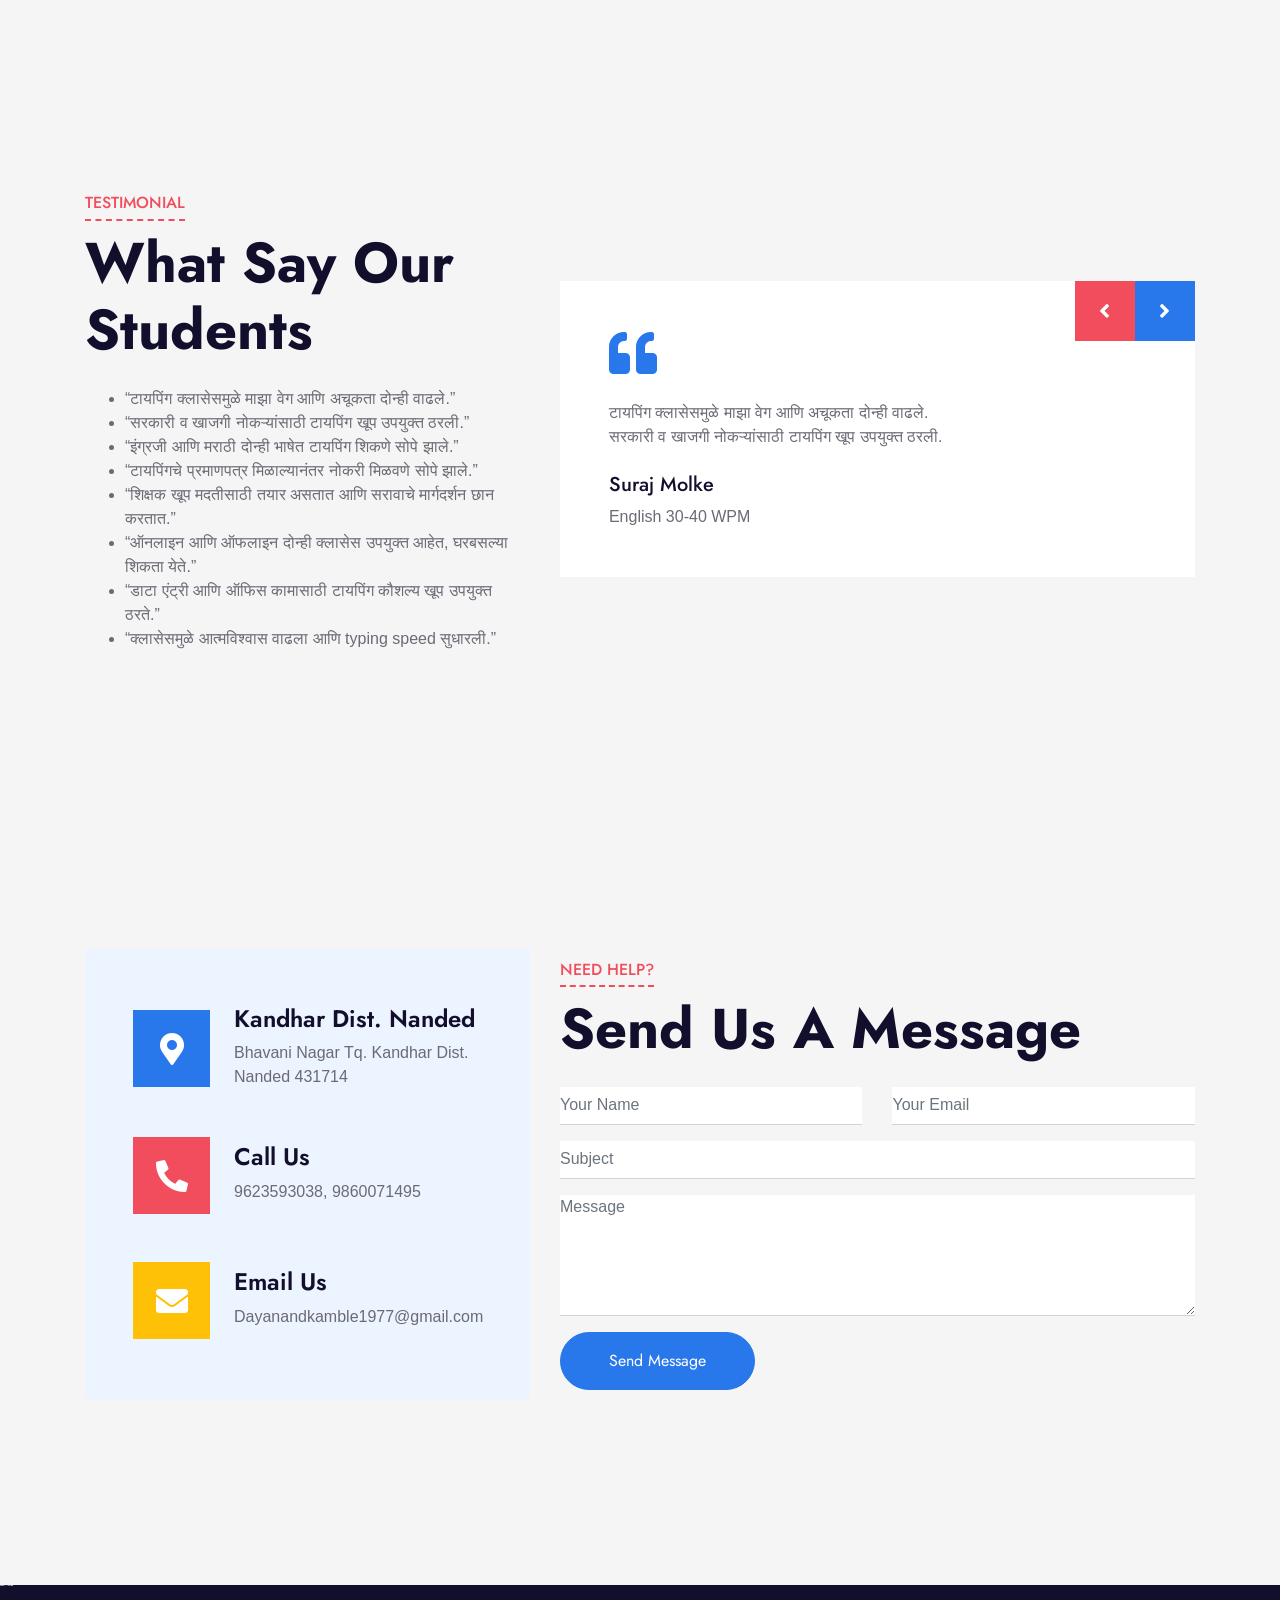
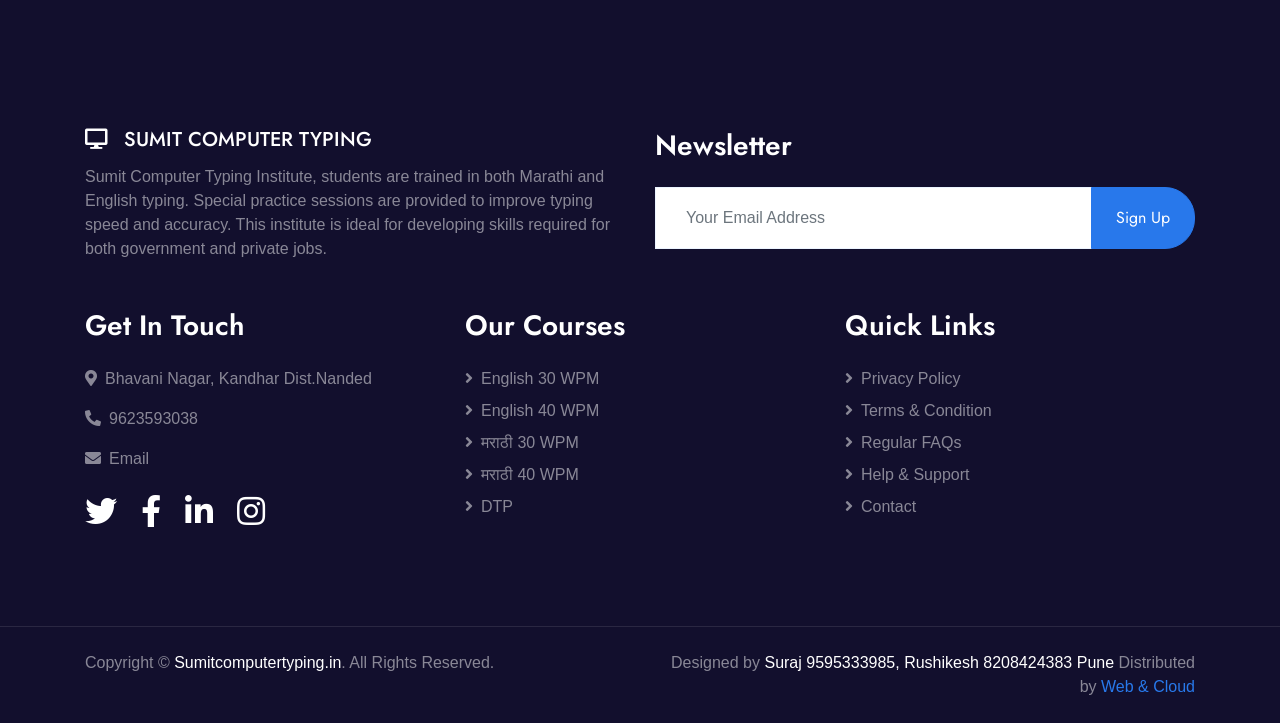
==== commit 9b9ed138: "Update index.html" ====
--- a/index.html
+++ b/index.html
@@ -29,63 +29,212 @@
 
 <body>
     <!-- Topbar Start -->
-    <div class="container-fluid bg-dark">
-        <div class="row py-2 px-lg-5">
-            <div class="col-lg-6 text-center text-lg-left mb-2 mb-lg-0">
-                <div class="d-inline-flex align-items-center text-white">
-                    <small><i class="fa fa-phone-alt mr-2"></i>9623593038, 9860071495</small>
-                    <small class="px-3">|</small>
-                    <small><i class="fa fa-envelope mr-2"></i>Dayanandkamble1977@gmail.com</small>
-                </div>
-            </div>
-            <div class="col-lg-6 text-center text-lg-right">
-                <div class="d-inline-flex align-items-center">
-                    <a class="text-white px-2" href="">
-                        <i class="fab fa-facebook-f"></i>
+<style>
+/* Topbar */
+.topbar {
+    background: #f8f9fa;
+    font-size: 14px;
+}
+
+.topbar i {
+    color: #007bff;
+}
+
+/* Social Icons */
+.topbar a {
+    transition: 0.3s;
+}
+
+.topbar a:hover {
+    color: #007bff !important;
+}
+
+/* Navbar Styling */
+.navbar {
+    box-shadow: 0 2px 10px rgba(0,0,0,0.05);
+}
+
+.navbar-brand {
+    font-weight: bold;
+    font-size: 22px;
+}
+
+.navbar-nav .nav-link {
+    margin: 0 10px;
+    font-weight: 500;
+    transition: 0.3s;
+}
+
+.navbar-nav .nav-link:hover,
+.navbar-nav .nav-link.active {
+    color: #007bff !important;
+}
+
+/* Button */
+.btn-primary {
+    border-radius: 25px;
+    padding: 6px 20px;
+}
+
+/* Mobile Fix */
+@media (max-width: 991px) {
+    .navbar-nav {
+        text-align: center;
+        margin-top: 10px;
+    }
+
+    .navbar-nav .nav-link {
+        margin: 10px 0;
+    }
+}
+</style>
+
+<div class="container-fluid topbar">
+    <div class="row py-2 px-lg-5 align-items-center">
+
+        <!-- Left -->
+        <div class="col-lg-6 text-center text-lg-left mb-2 mb-lg-0">
+            <div class="d-inline-flex align-items-center">
+                <small>
+                    <i class="fa fa-phone-alt mr-2"></i>9623593038, 9860071495
+                </small>
+                <span class="mx-3">|</span>
+                <small>
+                    <i class="fa fa-envelope mr-2"></i>
+                    Dayanandkamble1977@gmail.com
+                </small>
+            </div>
+        </div>
+
+        <!-- Right -->
+        <div class="col-lg-6 text-center text-lg-right">
+            <div class="d-inline-flex align-items-center">
+                <a class="px-2 text-dark" href="#">
+                    <i class="fab fa-facebook-f"></i>
+                </a>
+                <a class="px-2 text-dark" href="#">
+                    <i class="fab fa-instagram"></i>
+                </a>
+            </div>
+        </div>
+
+    </div>
+</div>
+<!-- Topbar End -->
+
+
+<!-- Navbar Start -->
+<style>
+/* Glossy Navbar */
+.glass-navbar {
+    background: rgba(255, 255, 255, 0.7);
+    backdrop-filter: blur(12px);
+    -webkit-backdrop-filter: blur(12px);
+    box-shadow: 0 4px 20px rgba(0,0,0,0.08);
+}
+
+/* Brand */
+.navbar-brand {
+    font-weight: bold;
+    font-size: 22px;
+}
+
+/* Nav Buttons (Rounded Pills) */
+.navbar-nav .nav-link {
+    padding: 8px 18px;
+    margin: 5px;
+    border-radius: 30px;
+    color: #333 !important;
+    font-weight: 500;
+    transition: 0.3s;
+}
+
+/* Hover Effect */
+.navbar-nav .nav-link:hover {
+    background: #007bff;
+    color: #fff !important;
+}
+
+/* Active Button */
+.navbar-nav .nav-link.active {
+    background: #007bff;
+    color: #fff !important;
+}
+
+/* Dropdown Fix */
+.dropdown-menu {
+    border-radius: 10px;
+    border: none;
+    box-shadow: 0 5px 15px rgba(0,0,0,0.1);
+}
+
+/* Right Align */
+.navbar-collapse {
+    justify-content: flex-end;
+}
+
+/* Join Button */
+.btn-primary {
+    border-radius: 30px;
+    padding: 6px 20px;
+}
+
+/* Mobile Fix */
+@media (max-width: 991px) {
+    .navbar-nav {
+        align-items: center;
+    }
+}
+</style>
+
+<div class="container-fluid p-0 sticky-top glass-navbar">
+    <nav class="navbar navbar-expand-lg navbar-light px-lg-5">
+
+        <!-- Logo -->
+        <a href="index.html" class="navbar-brand">
+            <i class="fa fa-desktop text-primary mr-2"></i>
+            Sumit Computer Typing
+        </a>
+
+        <!-- Toggle -->
+        <button type="button" class="navbar-toggler" data-toggle="collapse" data-target="#navbarCollapse">
+            <span class="navbar-toggler-icon"></span>
+        </button>
+
+        <!-- Menu -->
+        <div class="collapse navbar-collapse" id="navbarCollapse">
+
+            <div class="navbar-nav ml-auto align-items-center">
+
+                <a href="index.html" class="nav-item nav-link active">Home</a>
+                <a href="about.html" class="nav-item nav-link">About</a>
+                <a href="course.html" class="nav-item nav-link">Courses</a>
+
+                <div class="nav-item dropdown">
+                    <a href="#" class="nav-link dropdown-toggle" data-toggle="dropdown">
+                        Pages
                     </a>
-                    </a>
-                    <a class="text-white px-2" href="">
-                        <i class="fab fa-instagram"></i>
-                    </a>
-            
-                    </a>
-                </div>
-            </div>
-        </div>
-    </div>
-    <!-- Topbar End -->
-
-
-    <!-- Navbar Start -->
-    <div class="container-fluid p-0">
-        <nav class="navbar navbar-expand-lg bg-white navbar-light py-3 py-lg-0 px-lg-5">
-            <a href="index.html" class="navbar-brand ml-lg-3">
-                <h1 class="m-0 text-uppercase text-primary"><i class="fa fa-desktop mr-3"></i>Sumit Computer Typing</h1>
-            </a>
-            <button type="button" class="navbar-toggler" data-toggle="collapse" data-target="#navbarCollapse">
-                <span class="navbar-toggler-icon"></span>
-            </button>
-            <div class="collapse navbar-collapse justify-content-between px-lg-3" id="navbarCollapse">
-                <div class="navbar-nav mx-auto py-0">
-                    <a href="index.html" class="nav-item nav-link active">Home</a>
-                    <a href="about.html" class="nav-item nav-link">About</a>
-                    <a href="course.html" class="nav-item nav-link">Courses</a>
-                    <div class="nav-item dropdown">
-                        <a href="#" class="nav-link dropdown-toggle" data-toggle="dropdown">Pages</a>
-                        <div class="dropdown-menu m-0">
-                            <a href="detail.html" class="dropdown-item">Course Detail</a>
-                            <a href="feature.html" class="dropdown-item">Our Features</a>
-                            <a href="team.html" class="dropdown-item">Instructors</a>
-                            <a href="testimonial.html" class="dropdown-item">Testimonial</a>
-                        </div>
-                    </div>
-                    <a href="contact.html" class="nav-item nav-link">Contact</a>
-                </div>
-                <a href="" class="btn btn-primary py-2 px-4 d-none d-lg-block">Join Us</a>
-            </div>
-        </nav>
-    </div>
-    <!-- Navbar End -->
+                    <div class="dropdown-menu">
+                        <a href="detail.html" class="dropdown-item">Course Detail</a>
+                        <a href="feature.html" class="dropdown-item">Our Features</a>
+                        <a href="team.html" class="dropdown-item">Instructors</a>
+                        <a href="testimonial.html" class="dropdown-item">Testimonial</a>
+                    </div>
+                </div>
+
+                <a href="contact.html" class="nav-item nav-link">Contact</a>
+
+                <!-- Join Button -->
+                <a href="#" class="btn btn-primary ml-3">
+                    Join Us
+                </a>
+
+            </div>
+
+        </div>
+    </nav>
+</div>
+<!-- Navbar End -->
 
 
     <!-- Header Start -->
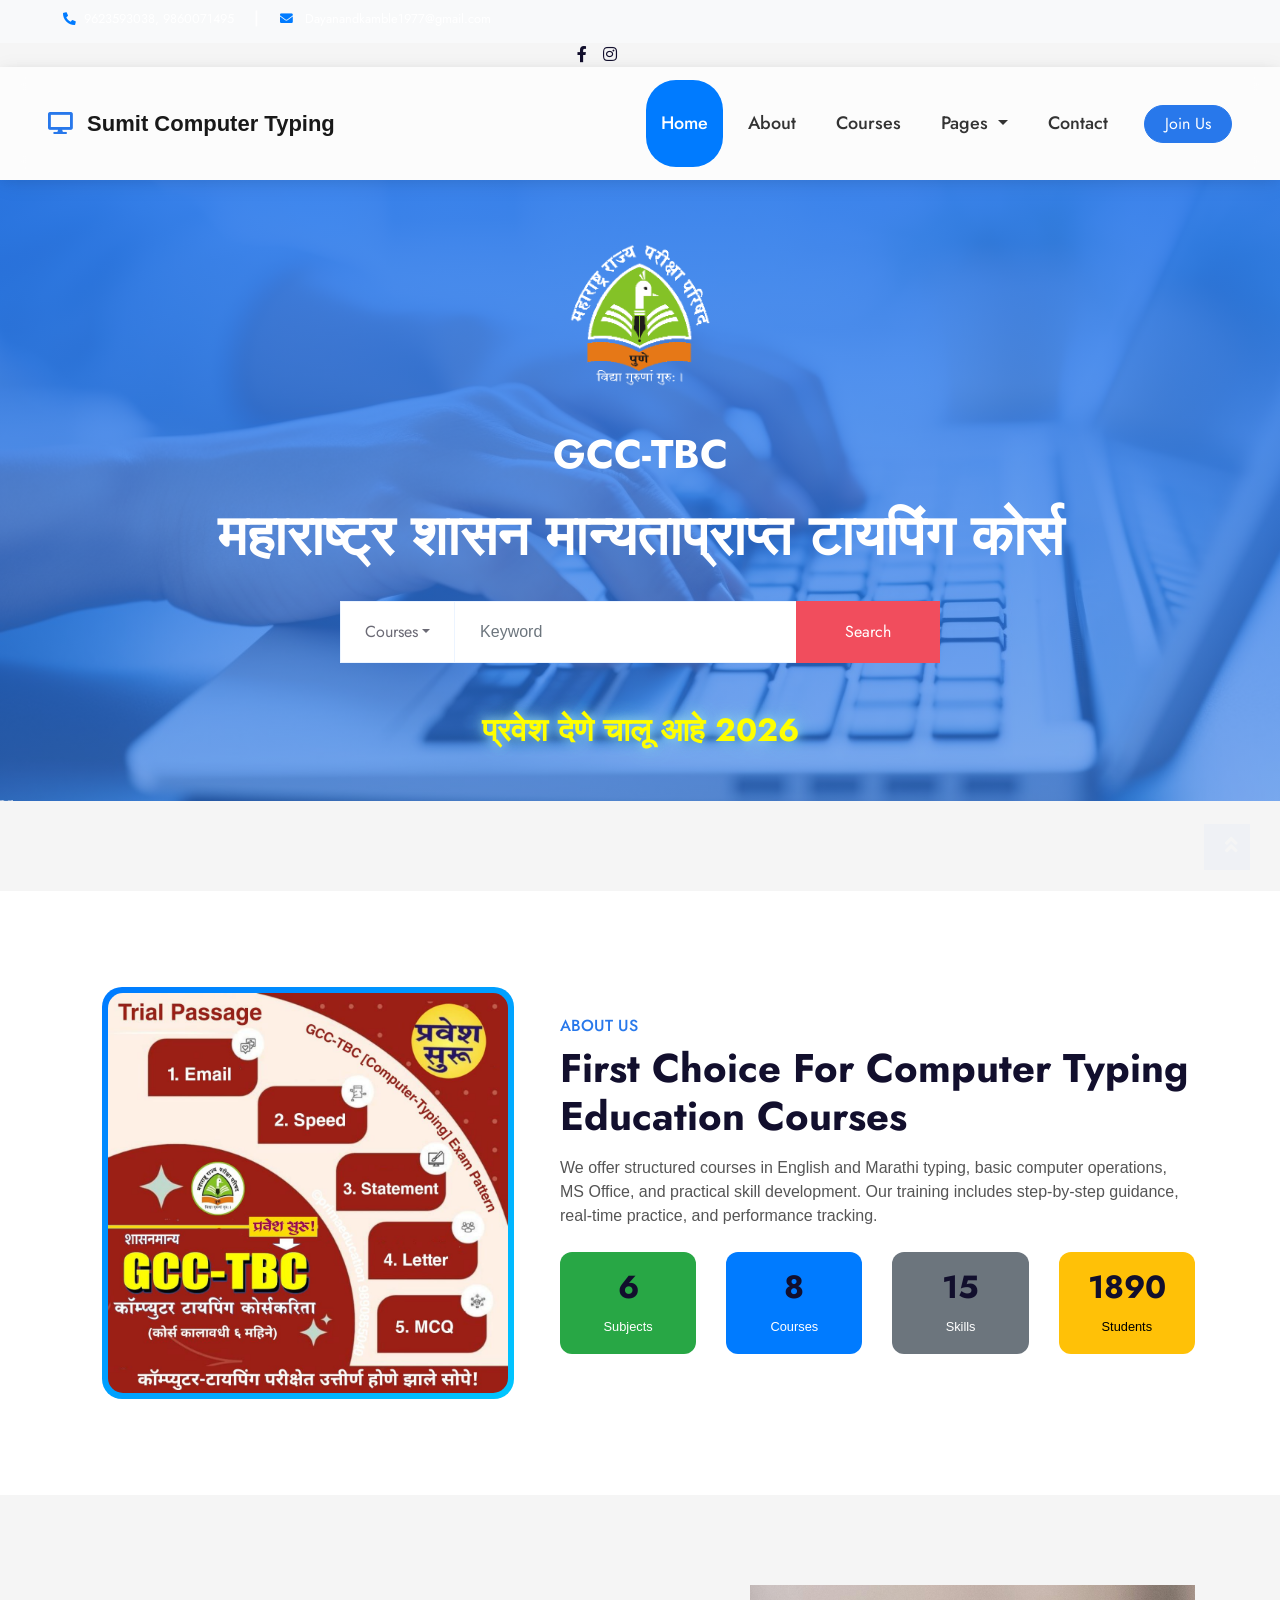
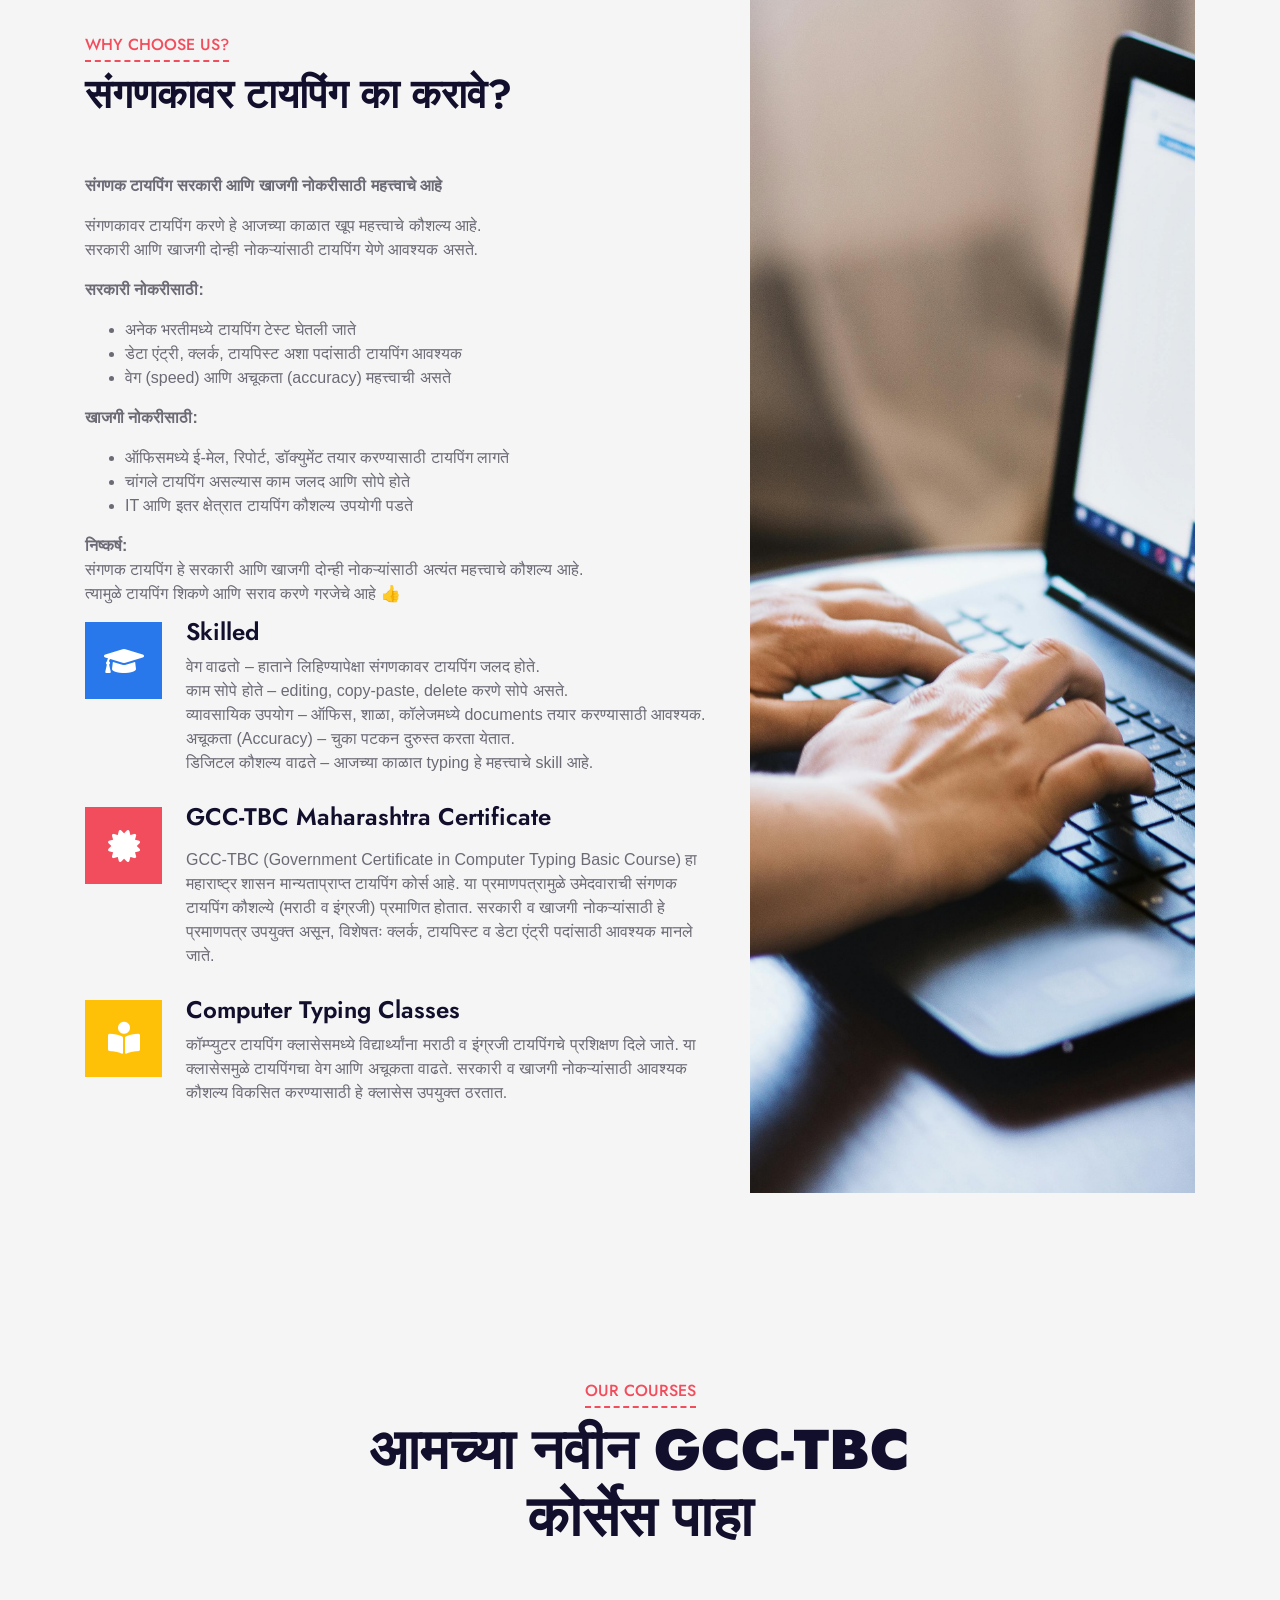
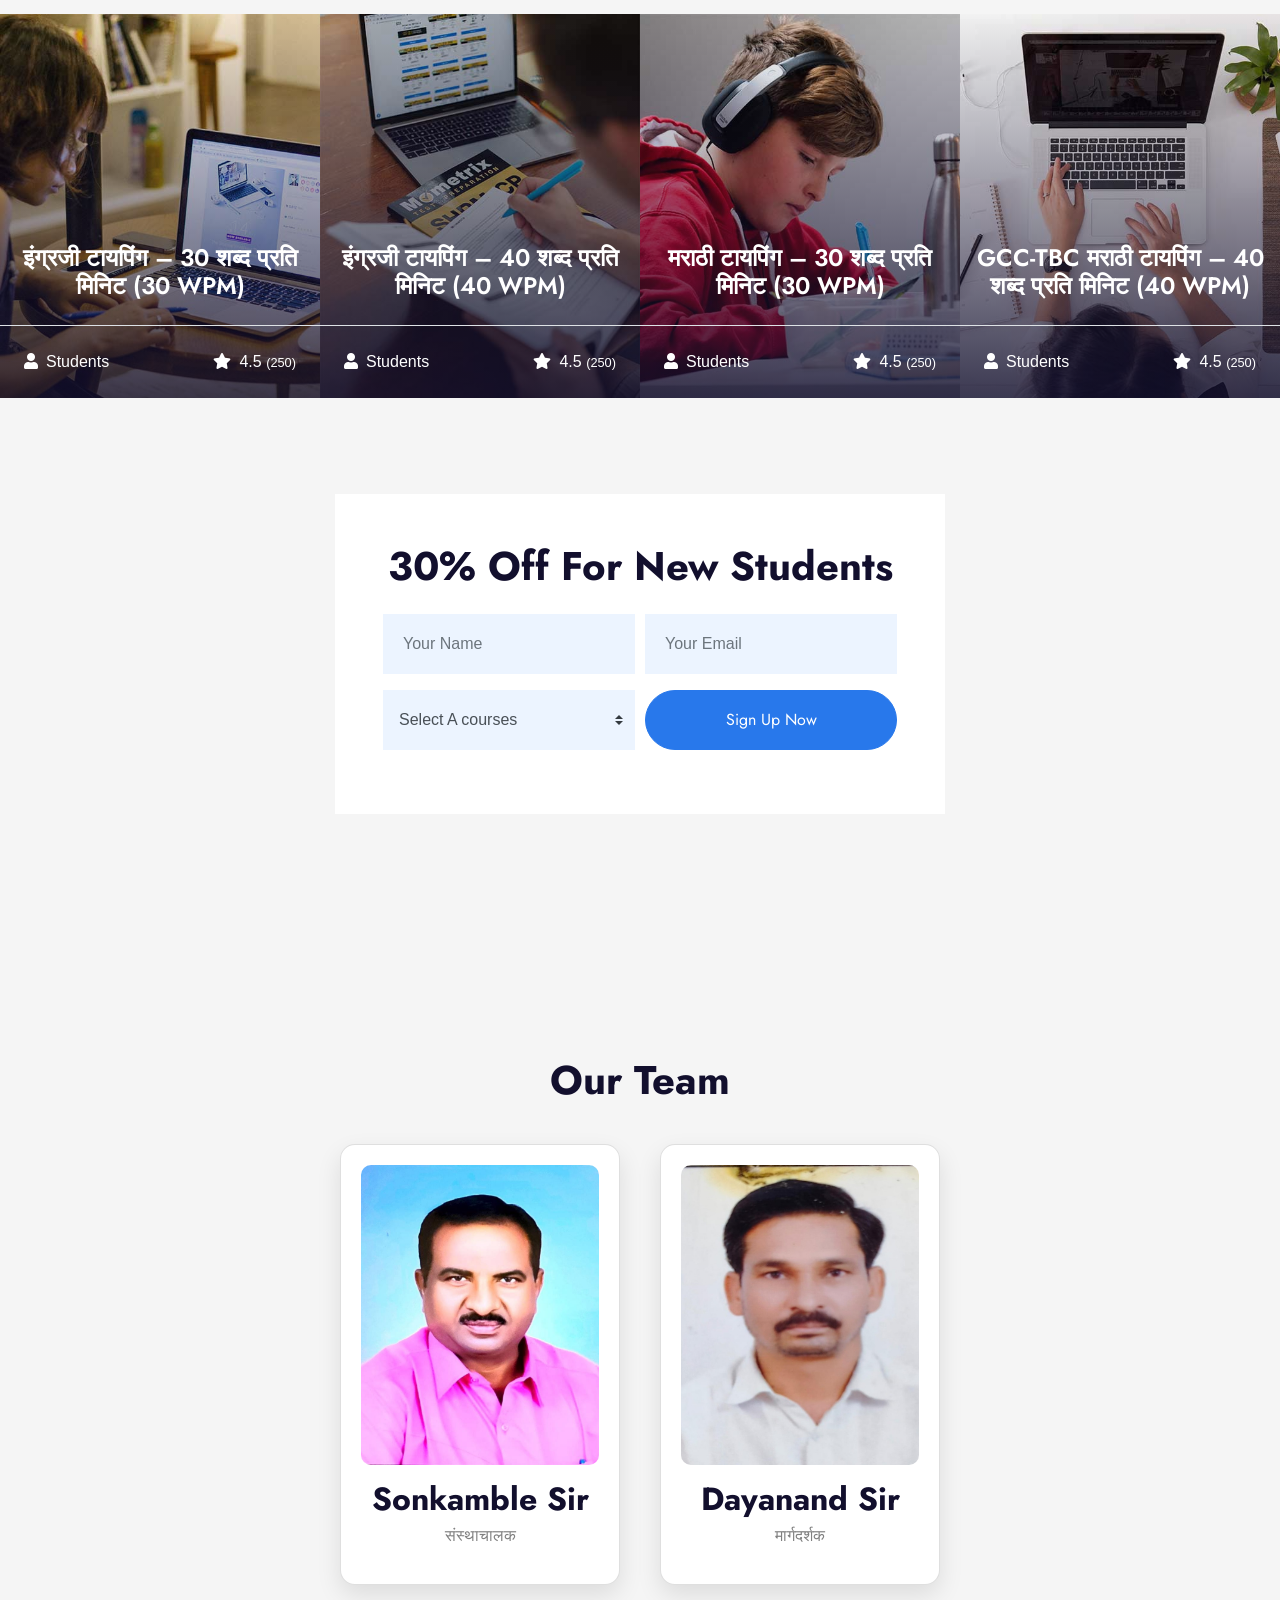
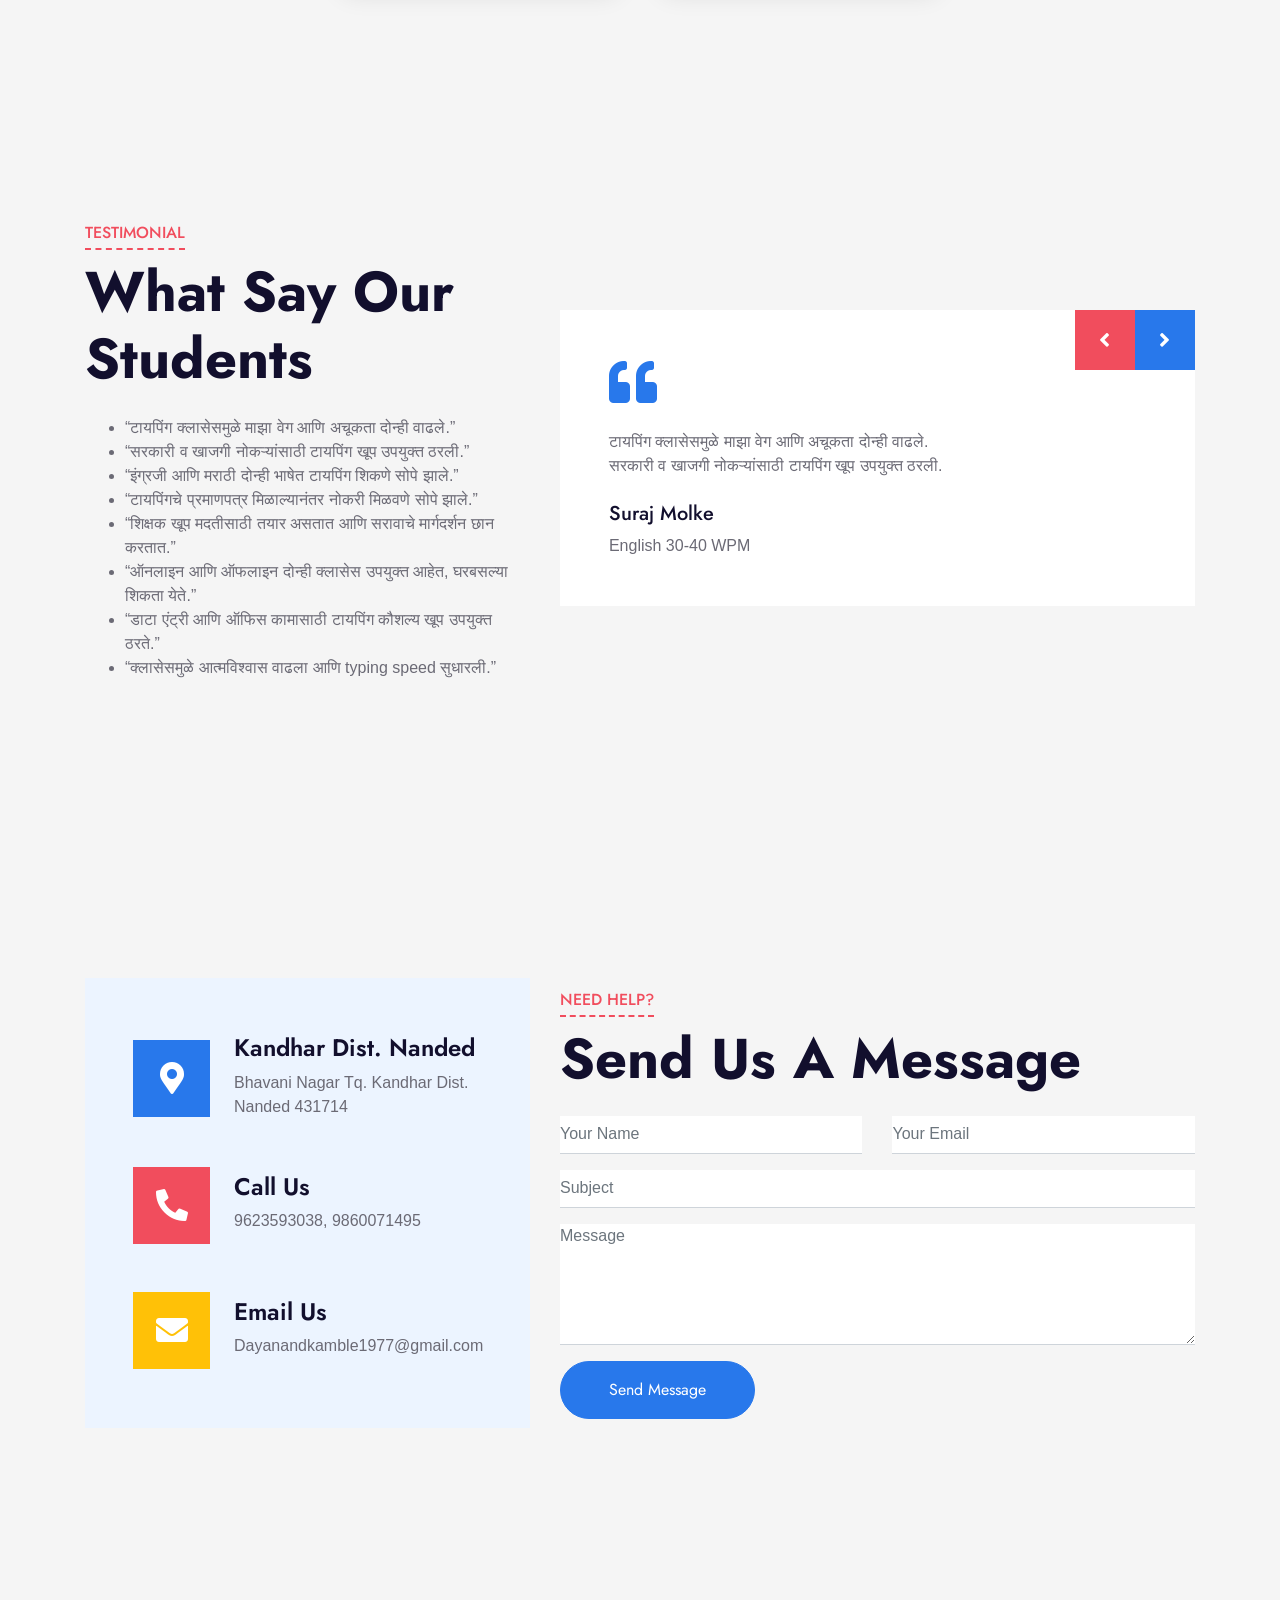
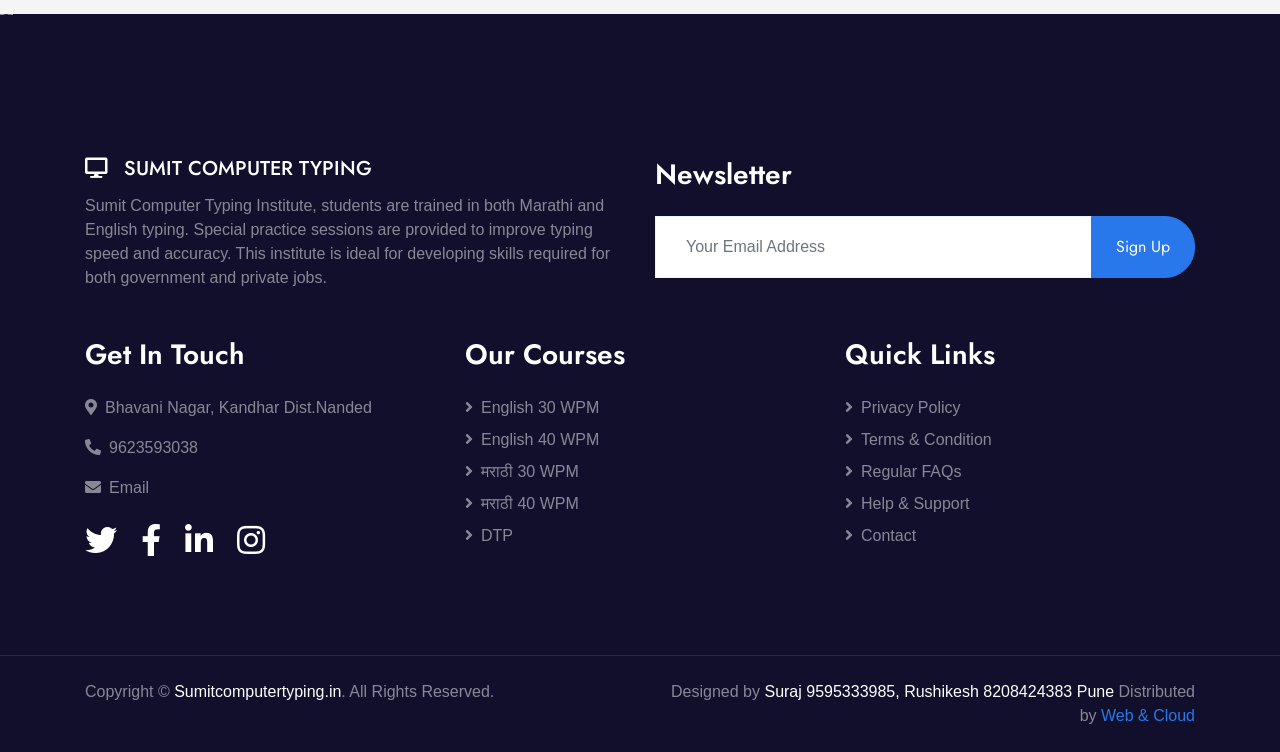
==== commit 9083ac8d: "Update index.html" ====
--- a/index.html
+++ b/index.html
@@ -95,14 +95,18 @@
         <!-- Left -->
         <div class="col-lg-6 text-center text-lg-left mb-2 mb-lg-0">
             <div class="d-inline-flex align-items-center">
+                <h5 style="color:white; font-size:16px;">
                 <small>
                     <i class="fa fa-phone-alt mr-2"></i>9623593038, 9860071495
                 </small>
-                <span class="mx-3">|</span>
+                    <span class="mx-3">|</span>
                 <small>
                     <i class="fa fa-envelope mr-2"></i>
                     Dayanandkamble1977@gmail.com
                 </small>
+                </h5>
+            </div>
+        </div>
             </div>
         </div>
 
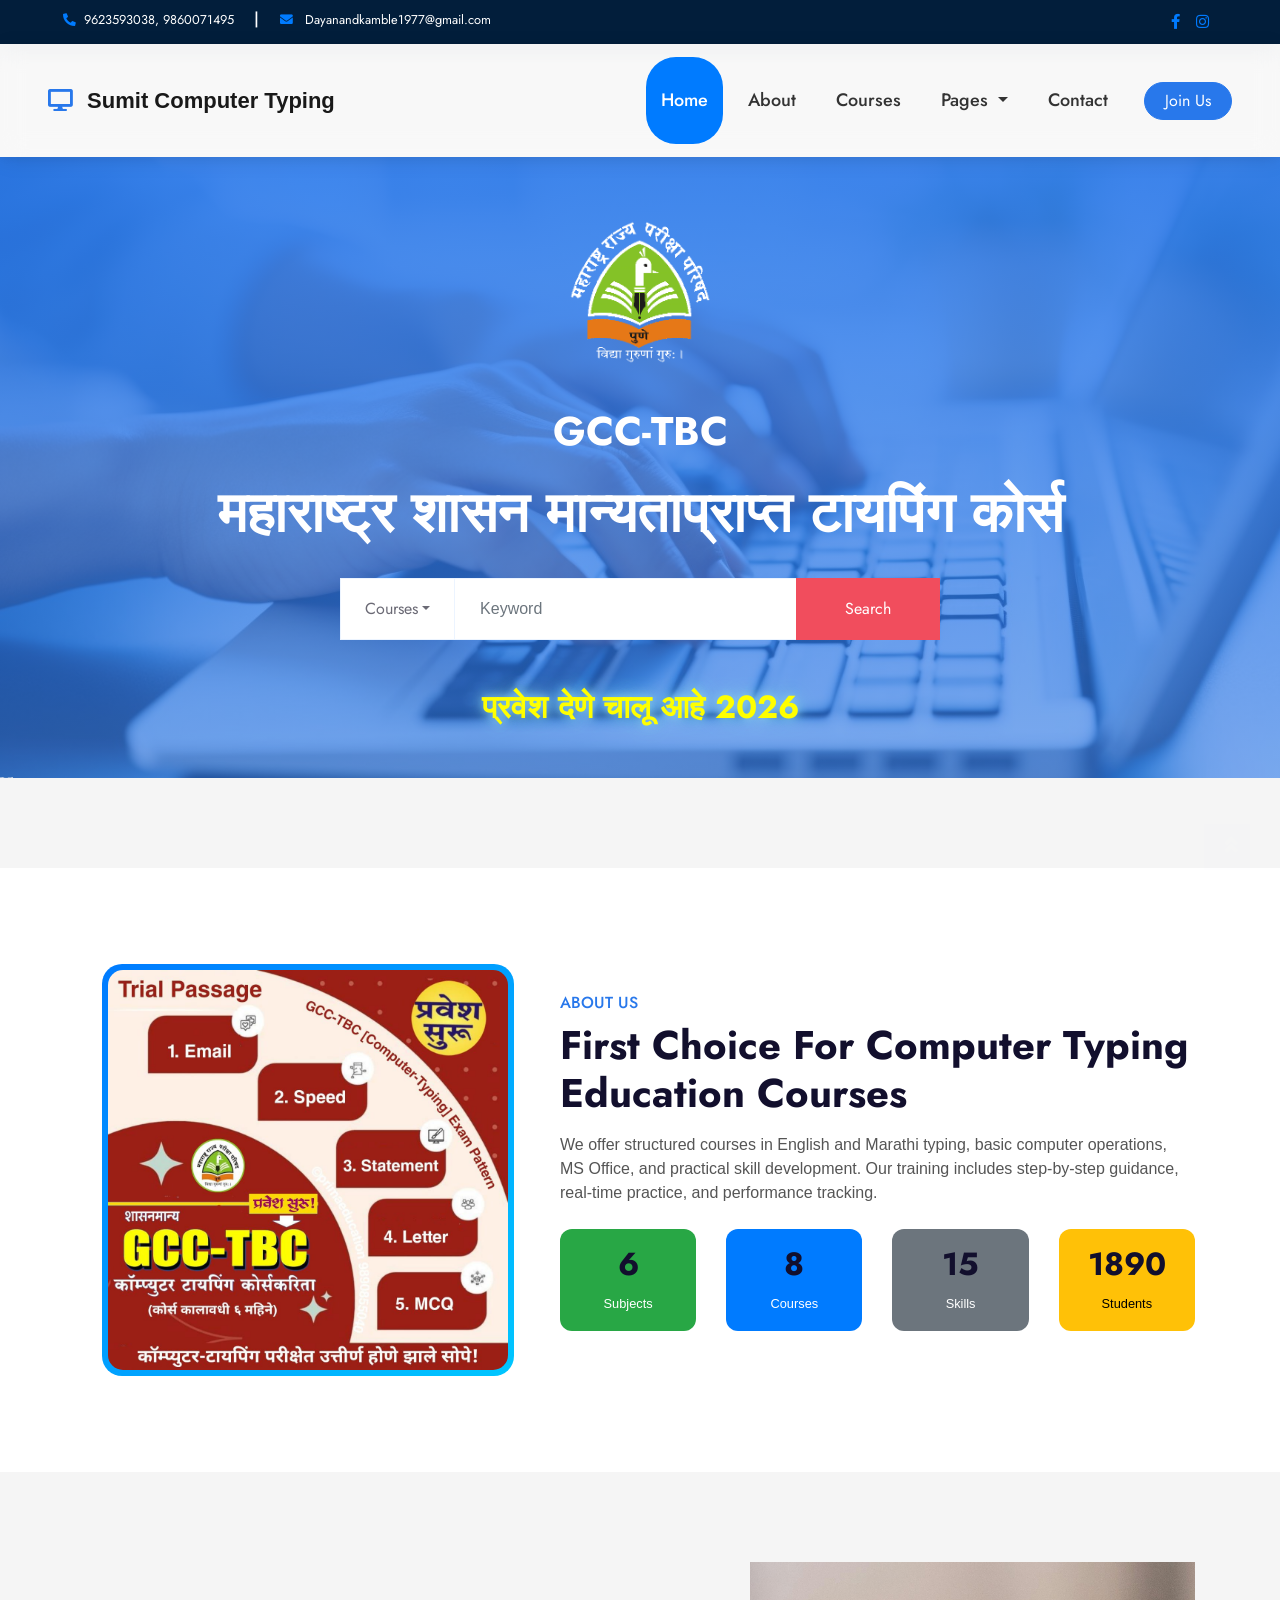
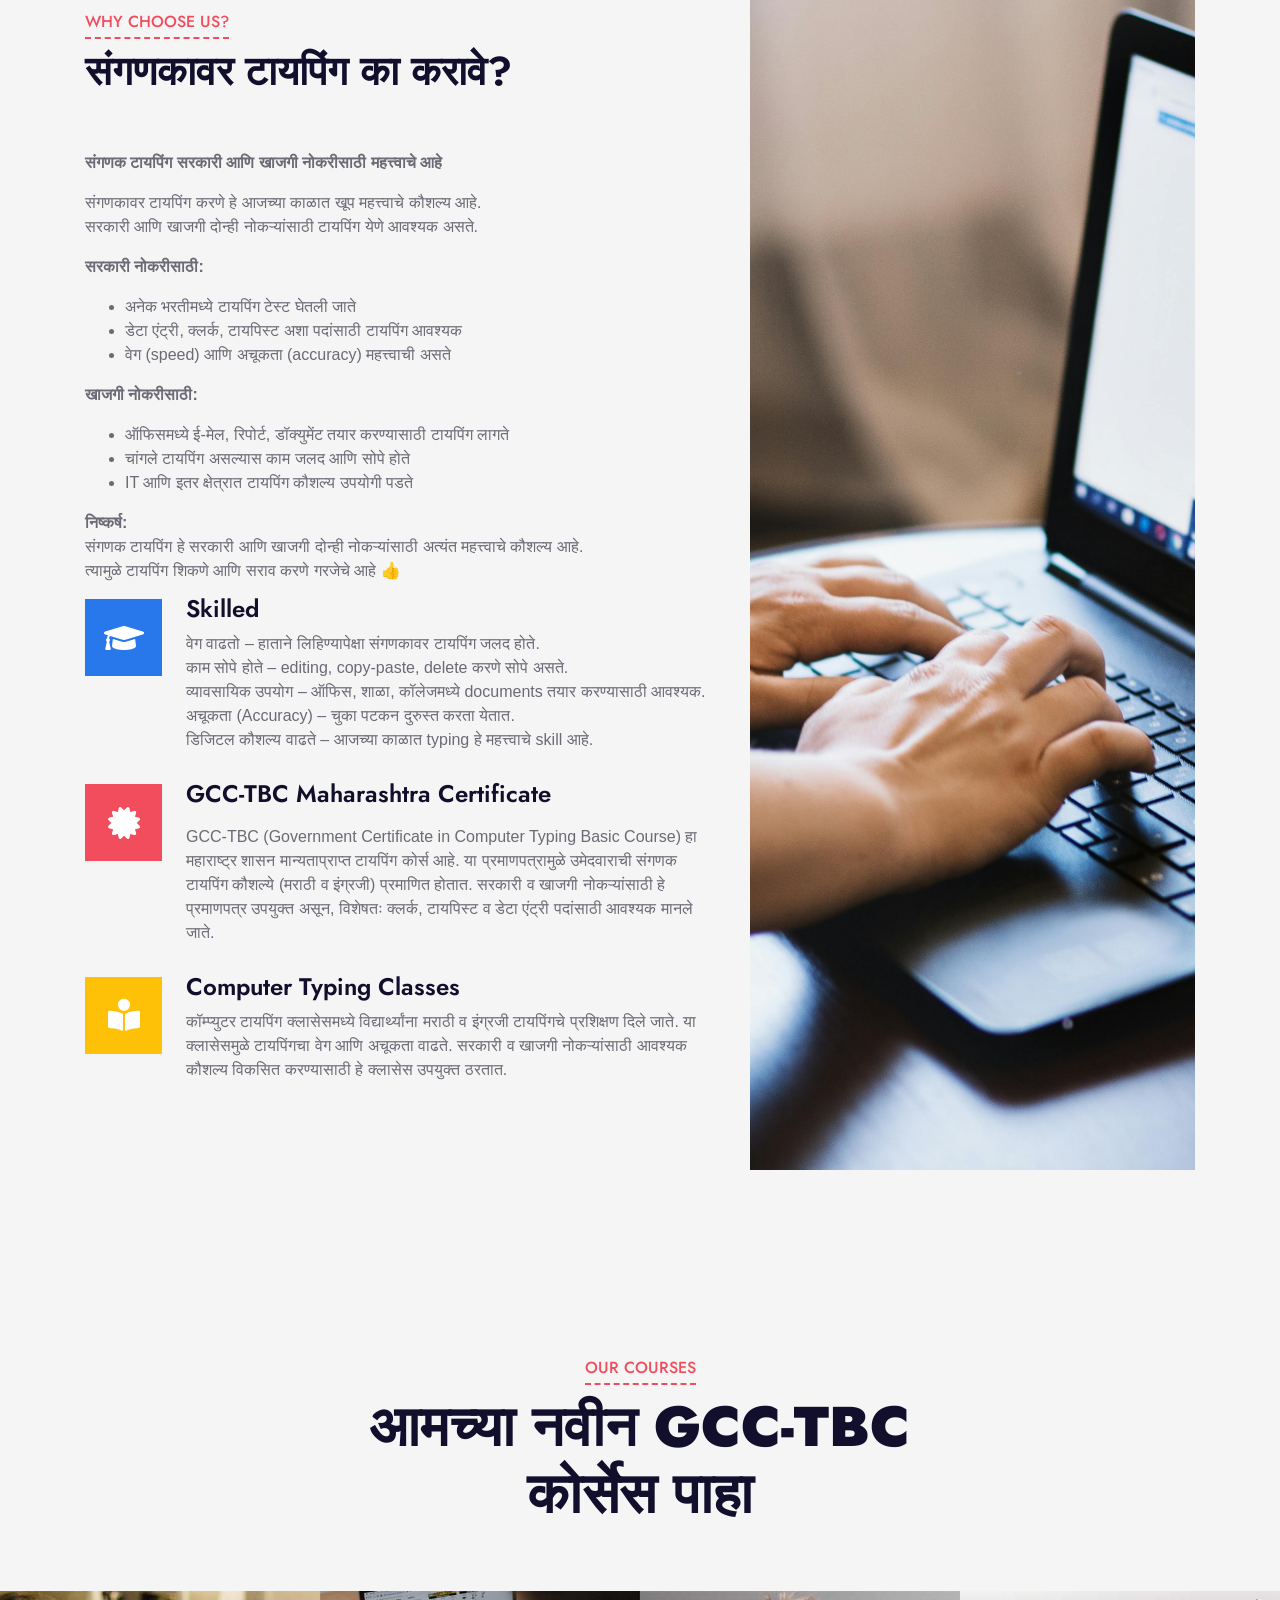
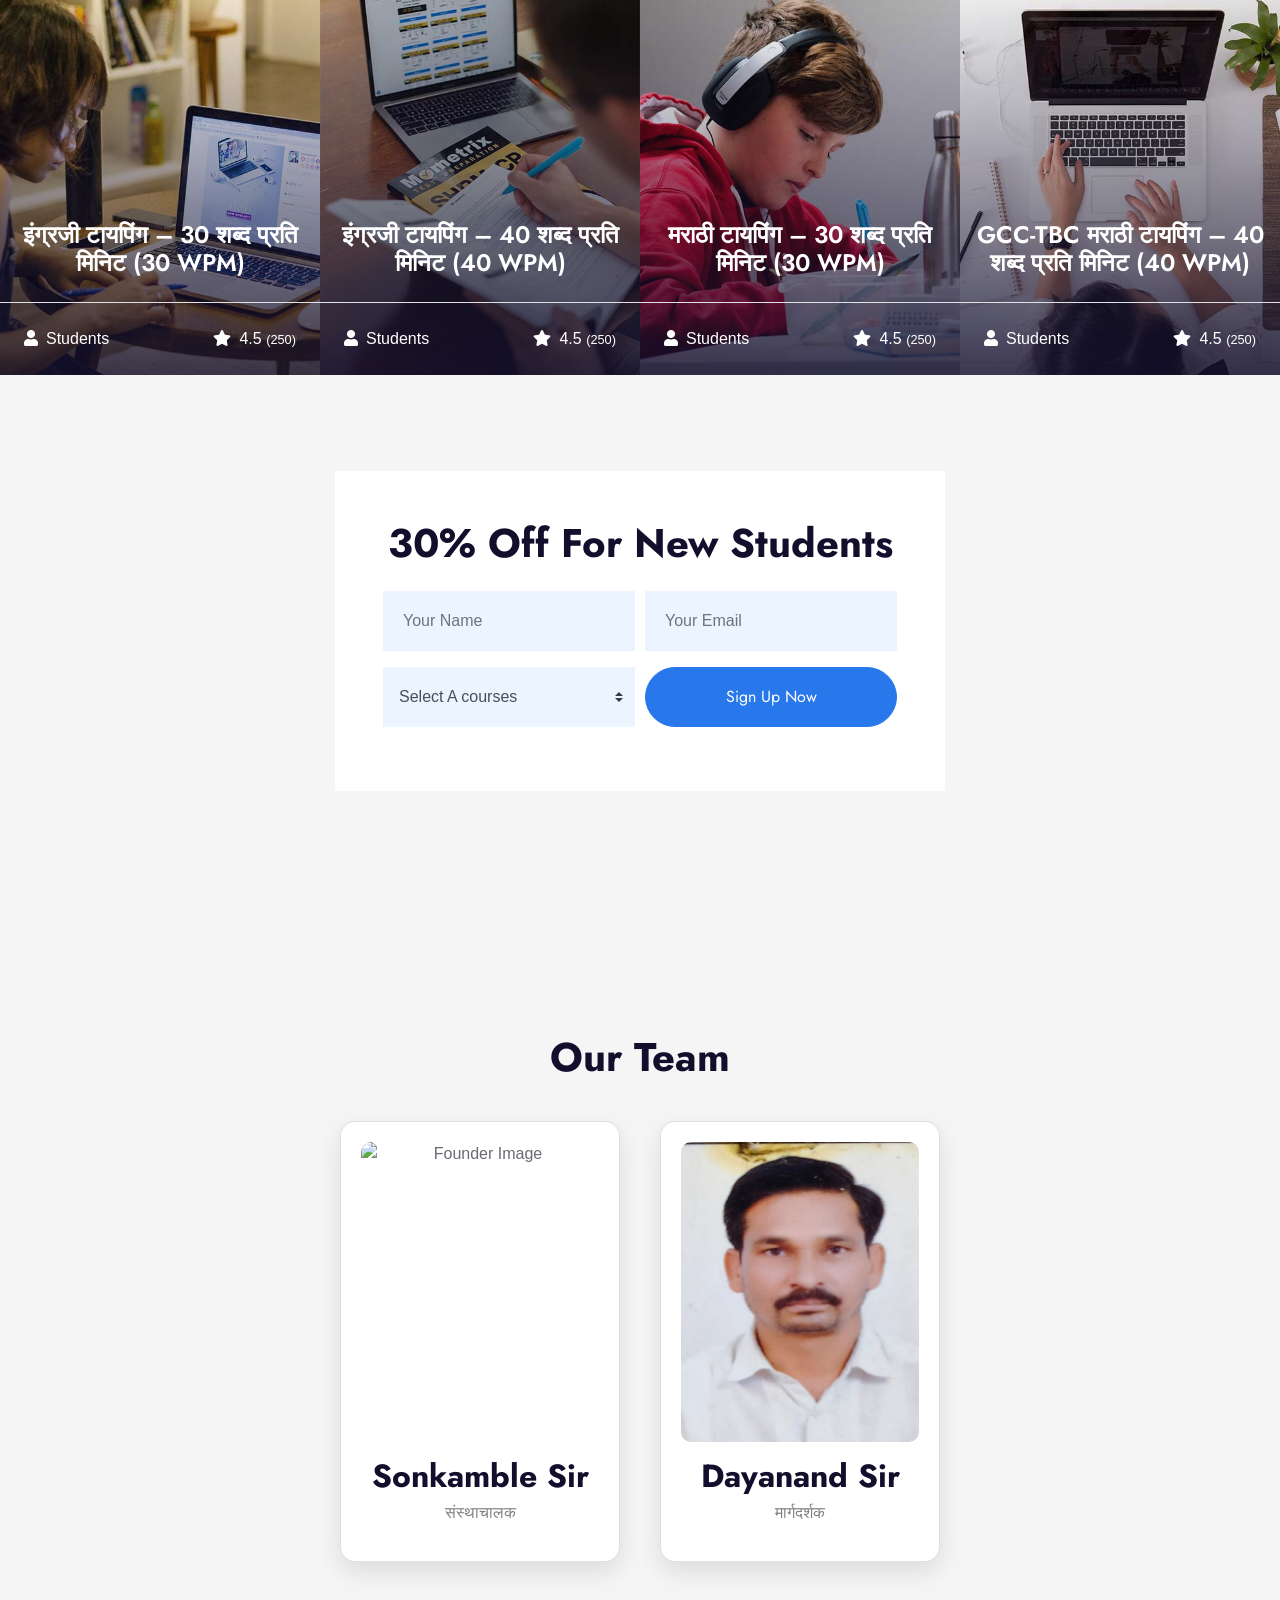
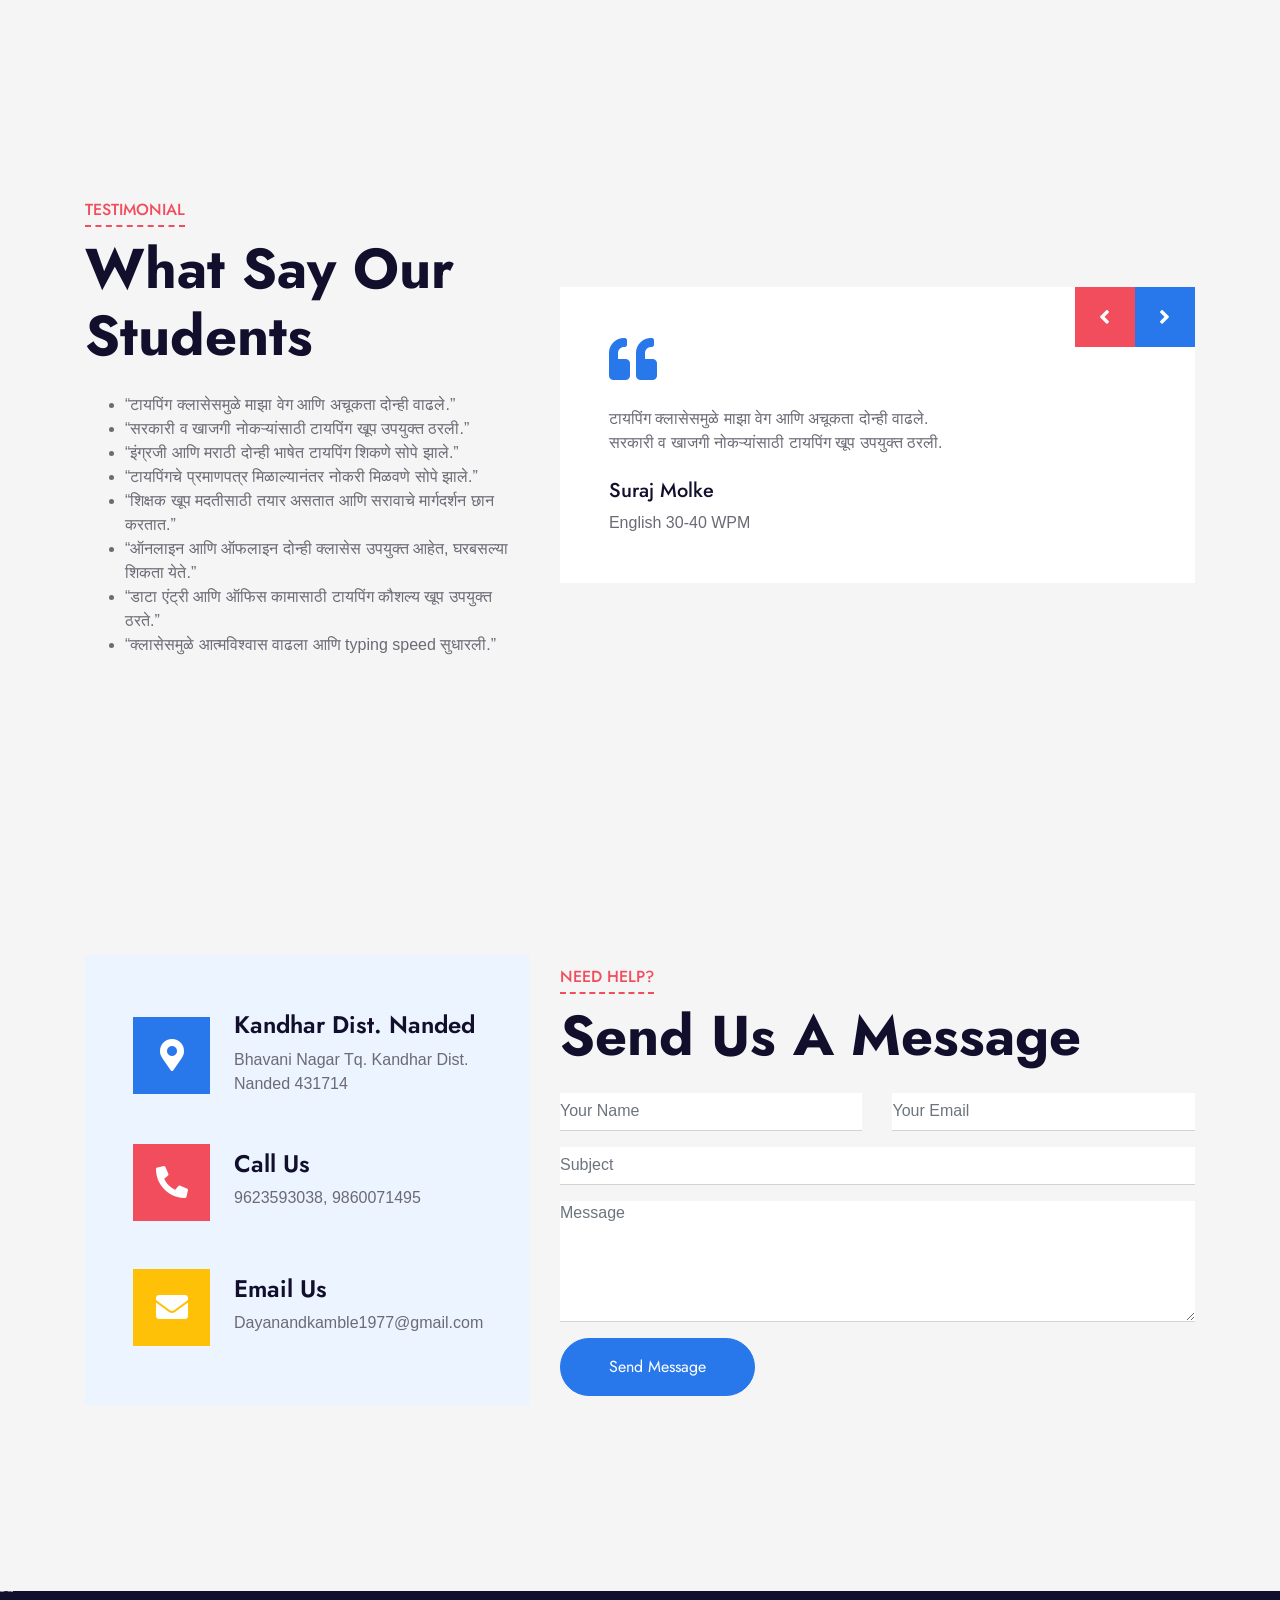
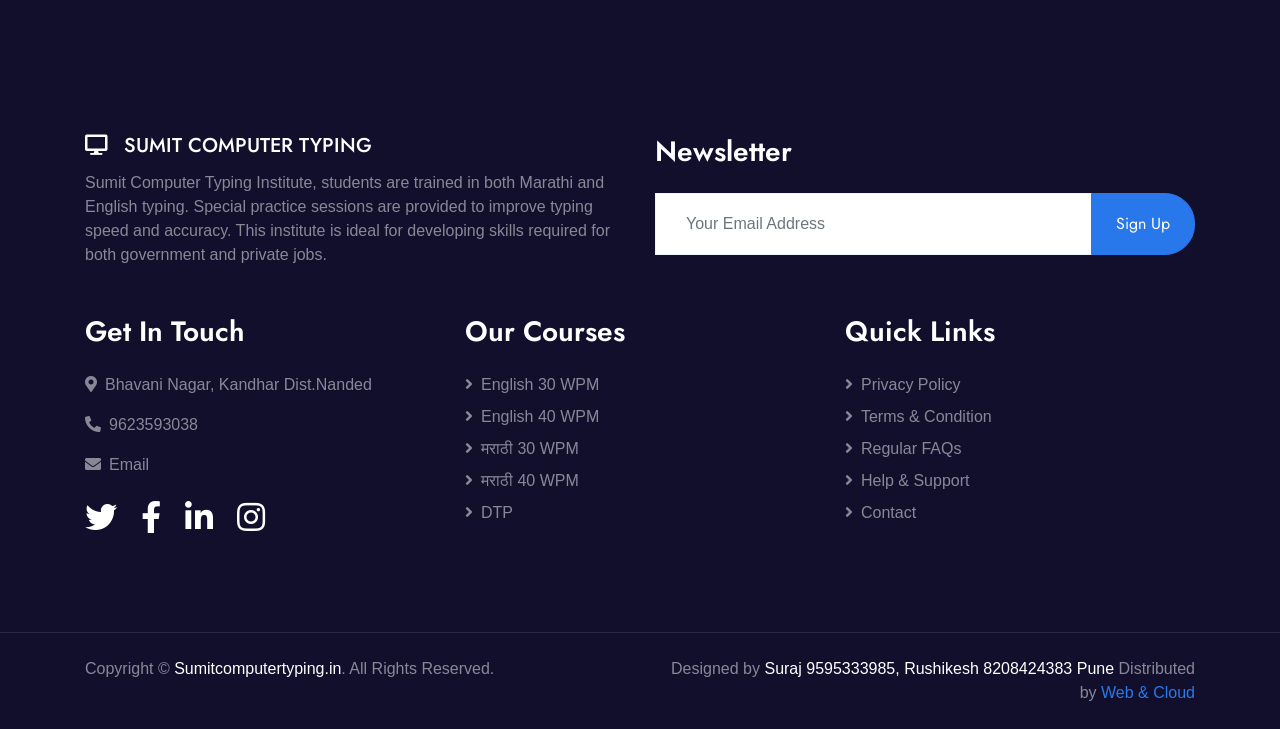
==== commit ce19550b: "Update index.html all index code change topbar navbar" ====
--- a/index.html
+++ b/index.html
@@ -5,10 +5,8 @@
     <meta charset="utf-8">
     <title>Sumit Computer Type</title>
     <meta content="width=device-width, initial-scale=1.0" name="viewport">
-    <meta content="Sumit Computer Typing Kandhar Nanded" name="keywords">
-    <meta content="GCC-TBC Typing Courses" name="description">
-    <script async src="https://pagead2.googlesyndication.com/pagead/js/adsbygoogle.js?client=ca-pub-1388802498136743"
-     crossorigin="anonymous"></script>
+    <meta content="Free HTML Templates" name="keywords">
+    <meta content="Free HTML Templates" name="description">
 
     <!-- Favicon -->
     <link href="img/favi.png" rel="icon">
@@ -28,12 +26,12 @@
 </head>
 
 <body>
-    <!-- Topbar Start -->
+<!-- Topbar Start -->
 <style>
 /* Topbar */
 .topbar {
-    background: #f8f9fa;
-    font-size: 14px;
+    background: #021e3b;
+    font-size: 15px;
 }
 
 .topbar i {
@@ -96,17 +94,15 @@
         <div class="col-lg-6 text-center text-lg-left mb-2 mb-lg-0">
             <div class="d-inline-flex align-items-center">
                 <h5 style="color:white; font-size:16px;">
-                <small>
-                    <i class="fa fa-phone-alt mr-2"></i>9623593038, 9860071495
-                </small>
-                    <span class="mx-3">|</span>
+            <small>
+                <i class="fa fa-phone-alt mr-2"></i>9623593038, 9860071495
+            </small>
+            <span class="mx-3">|</span>
                 <small>
                     <i class="fa fa-envelope mr-2"></i>
                     Dayanandkamble1977@gmail.com
                 </small>
                 </h5>
-            </div>
-        </div>
             </div>
         </div>
 
@@ -131,7 +127,7 @@
 <style>
 /* Glossy Navbar */
 .glass-navbar {
-    background: rgba(255, 255, 255, 0.7);
+    background: rgba(255, 255, 255, 0.34);
     backdrop-filter: blur(12px);
     -webkit-backdrop-filter: blur(12px);
     box-shadow: 0 4px 20px rgba(0,0,0,0.08);
@@ -239,7 +235,7 @@
     </nav>
 </div>
 <!-- Navbar End -->
-
+<!-- Navbar End -->
 
     <!-- Header Start -->
     <div class="jumbotron jumbotron-fluid position-relative overlay-bottom" style="margin-bottom: 90px;">
@@ -293,7 +289,7 @@
 
 
     <!-- About Start -->
-<style>
+  <style>
 /* Image Border Effect */
 .about-img-wrapper {
     padding: 6px;
@@ -399,8 +395,10 @@
         </div>
     </div>
 </div>
-<!-- About End -->
-<!-- Feature Start -->
+    <!-- About End -->
+
+
+    <!-- Feature Start -->
     <div class="container-fluid bg-image" style="margin: 90px 0;">
         <div class="container">
             <div class="row">
@@ -701,7 +699,7 @@
 
         <!-- Founder -->
         <div class="card">
-            <img src="img/Sonkamble.jpeg" alt="Founder Image">
+            <img src="img/sonkamble.jpeg" alt="Founder Image">
             <h2>Sonkamble Sir</h2>
             <p>संस्‍थाचालक</p>
         </div>
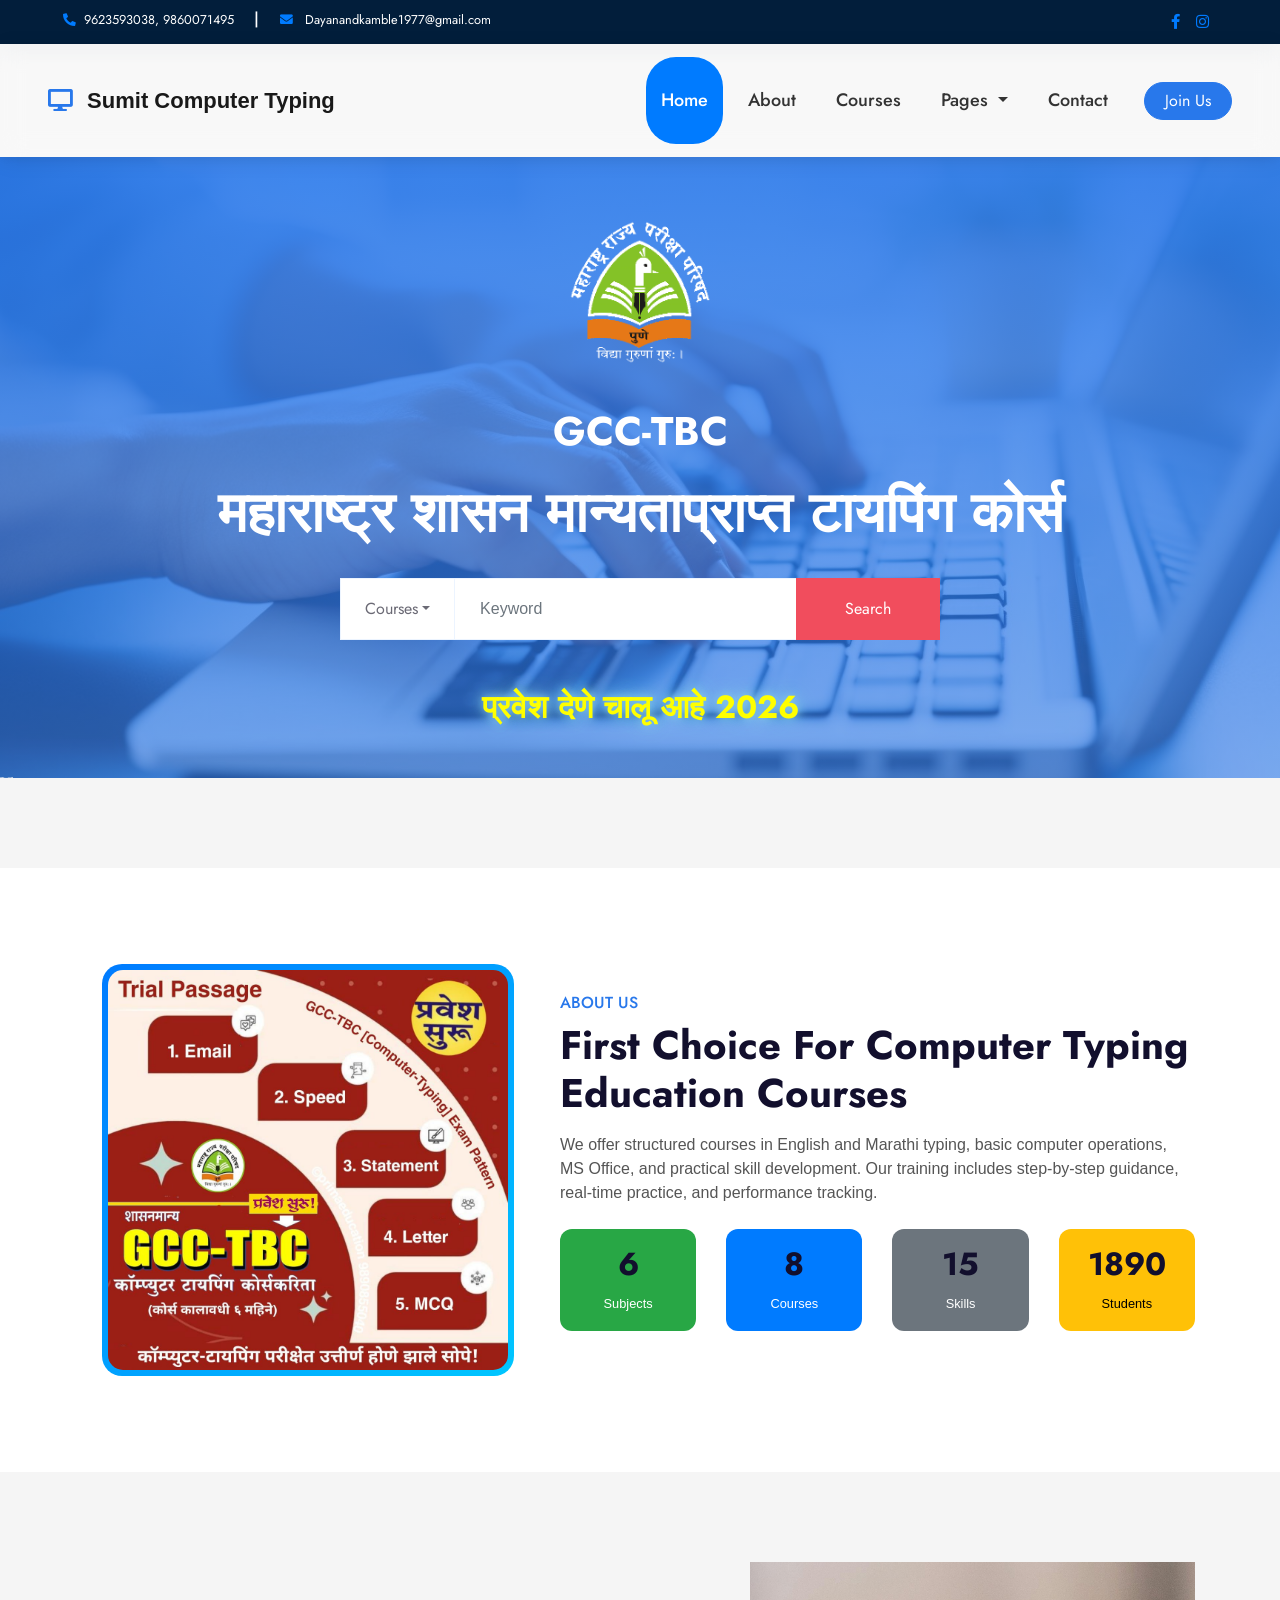
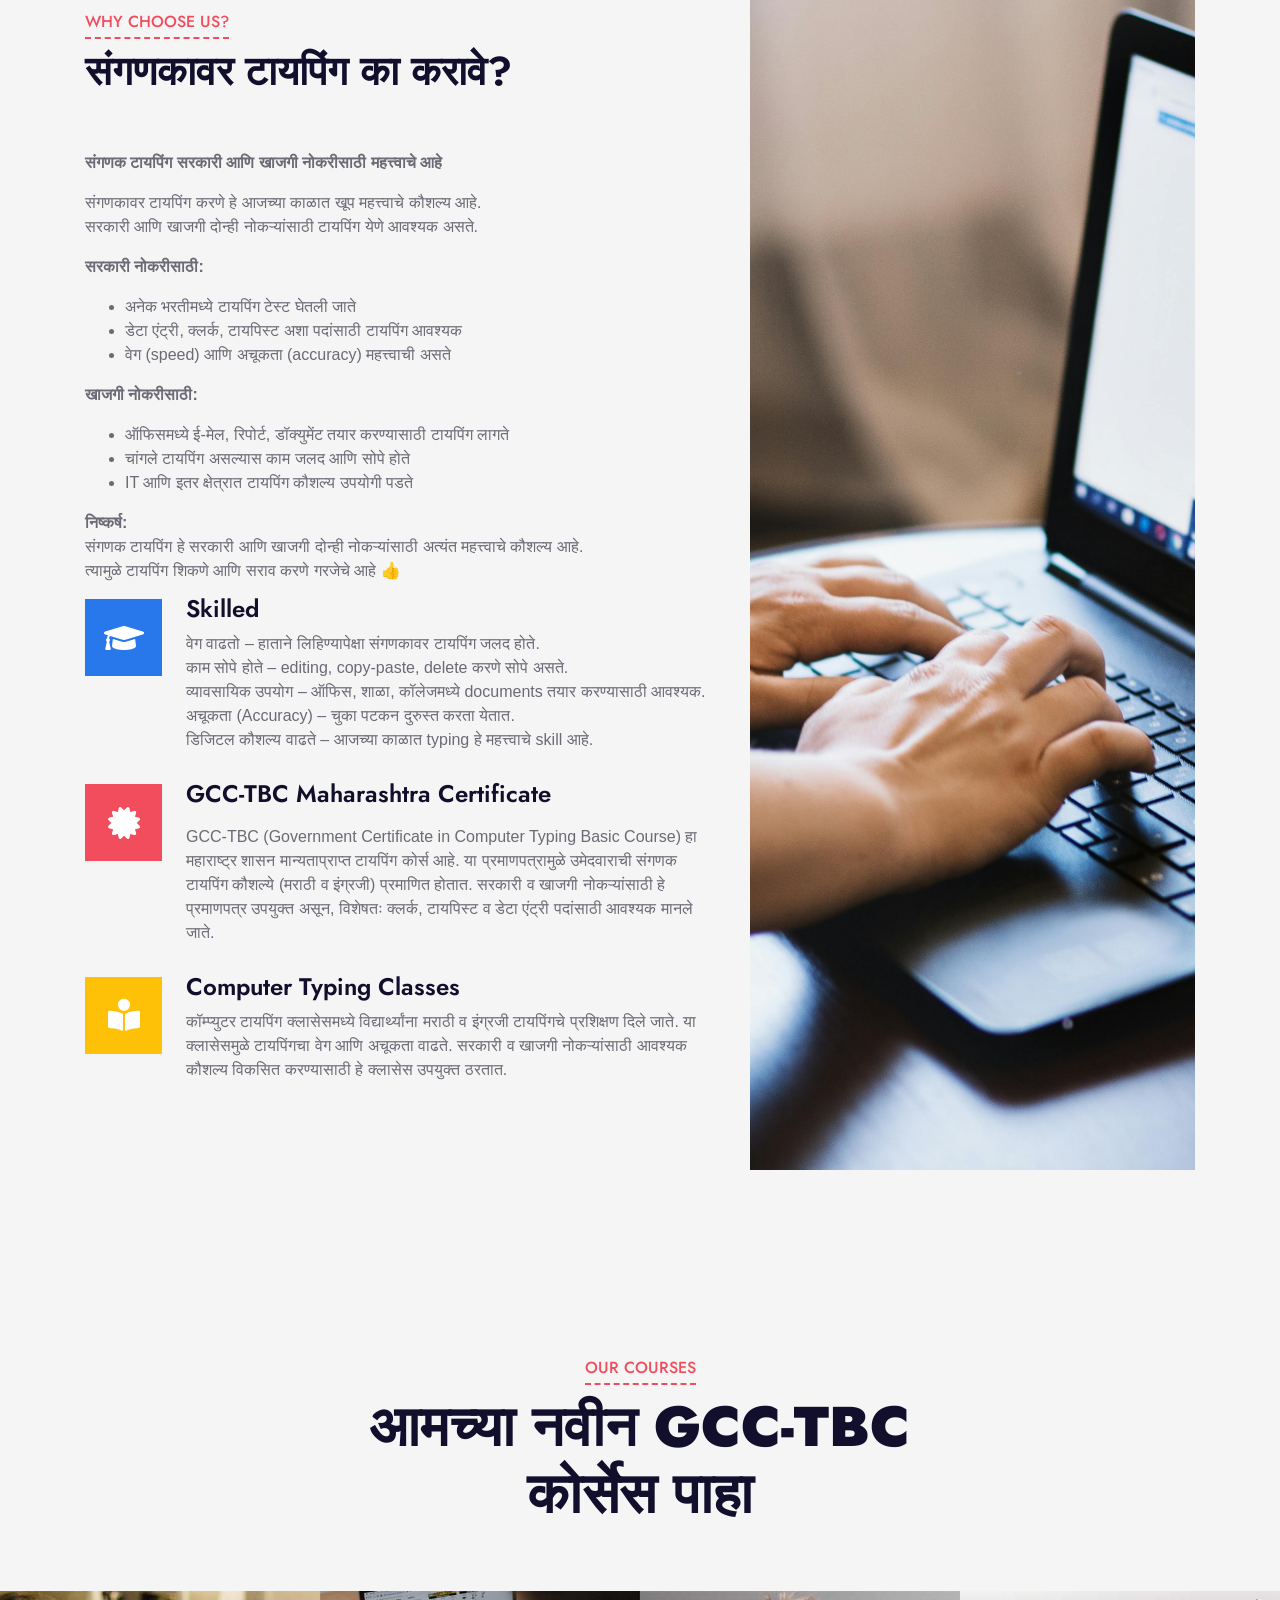
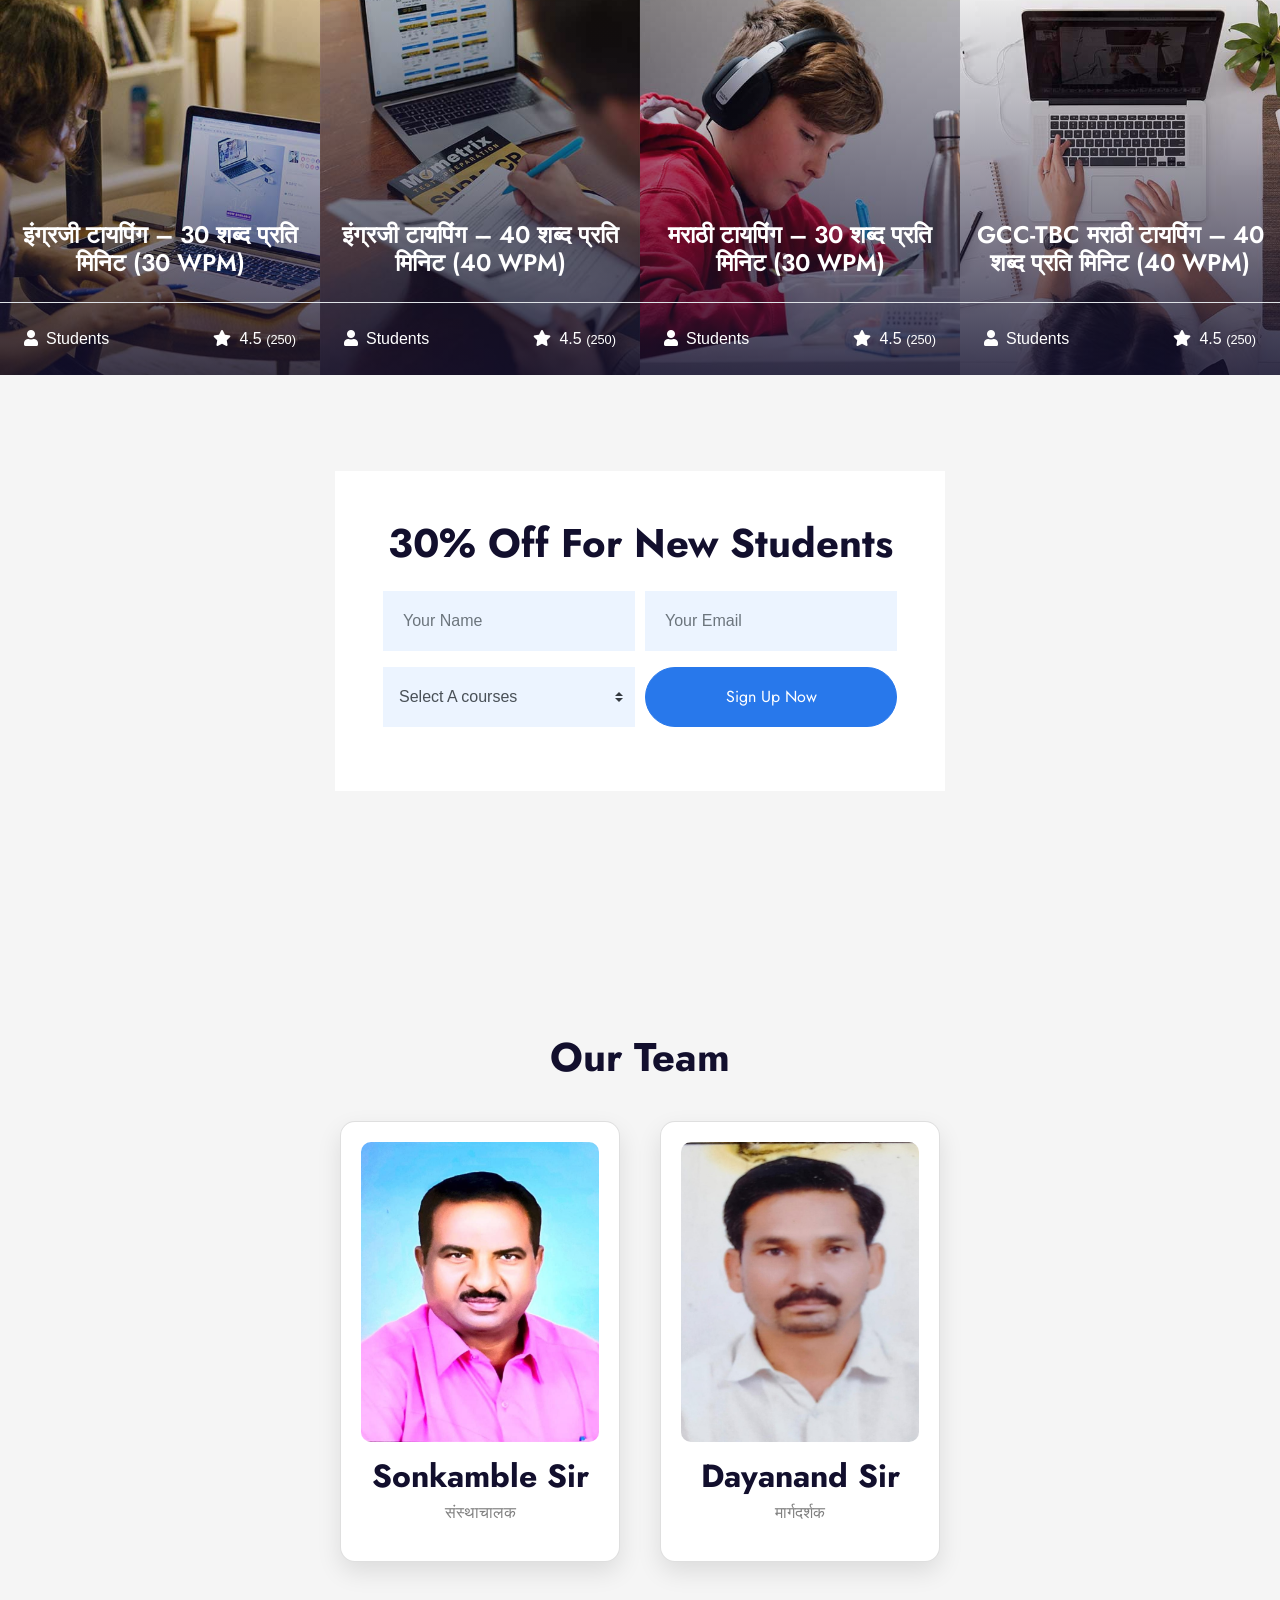
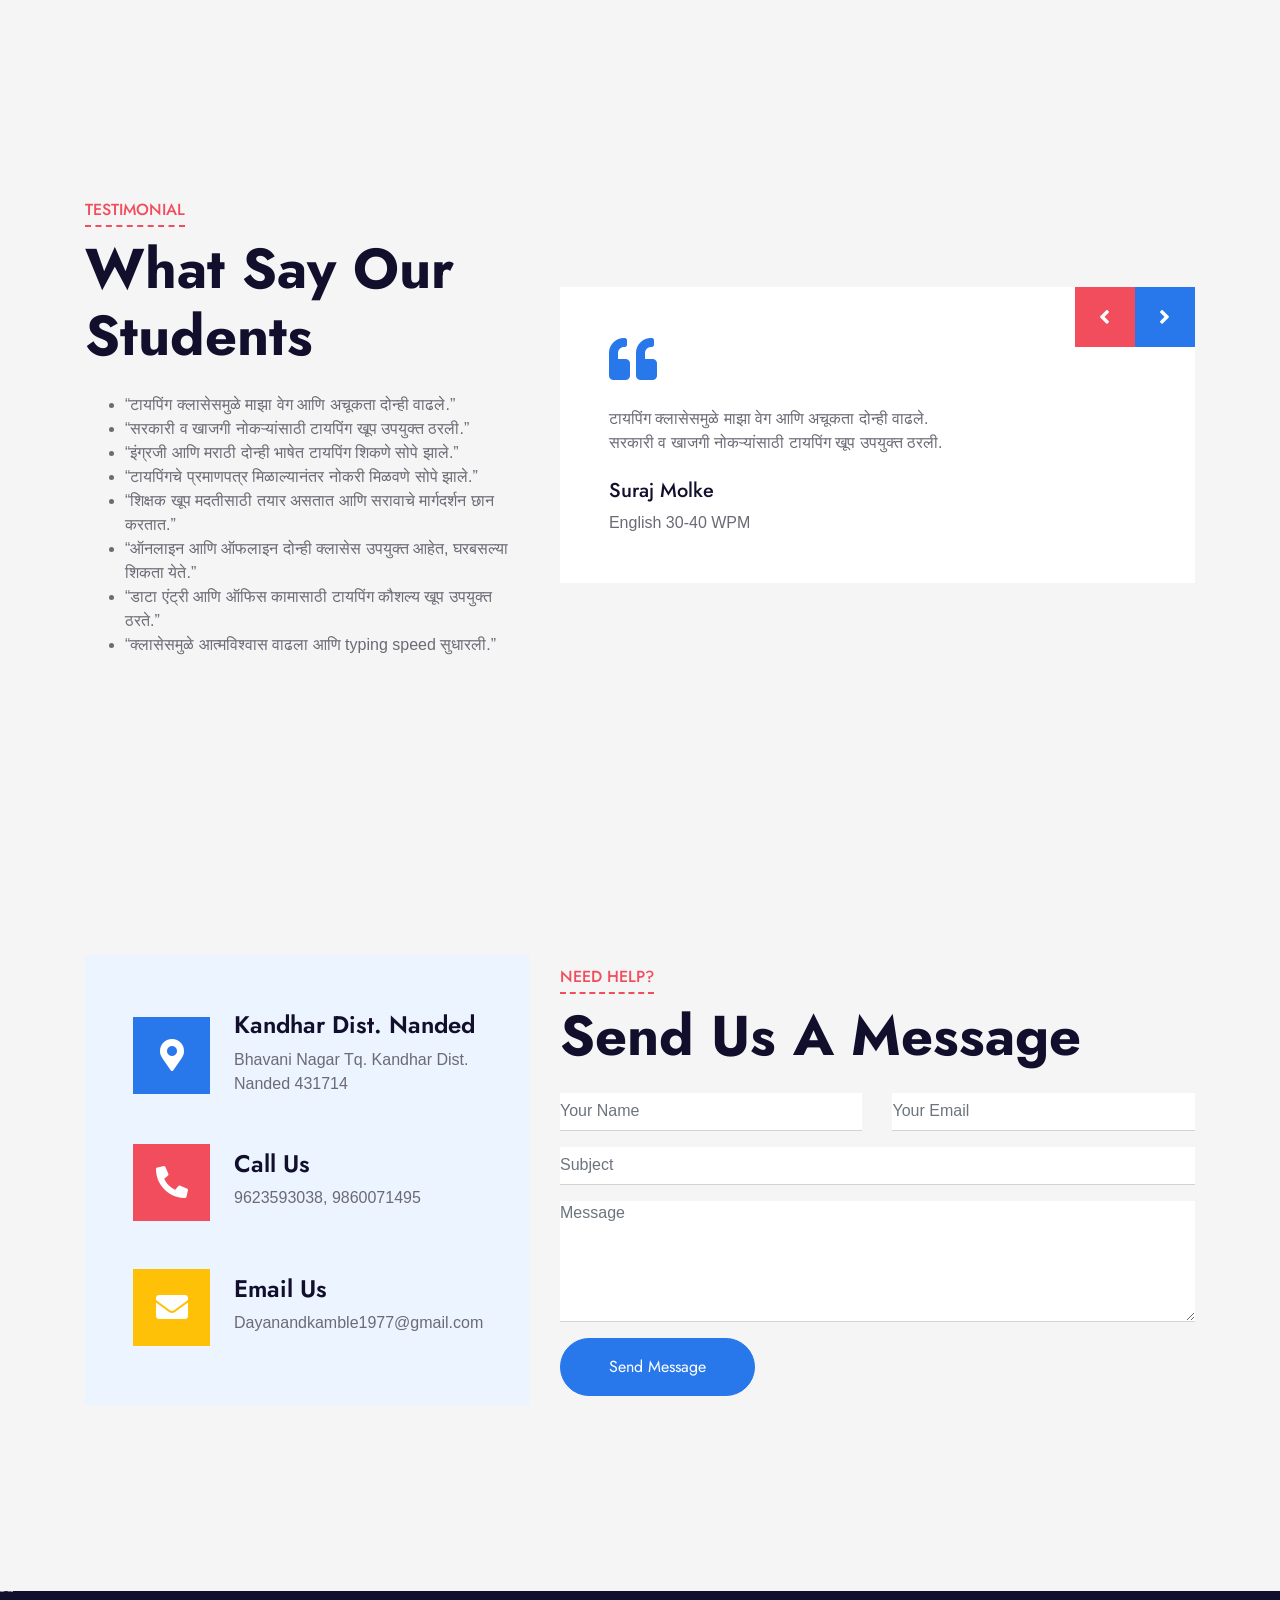
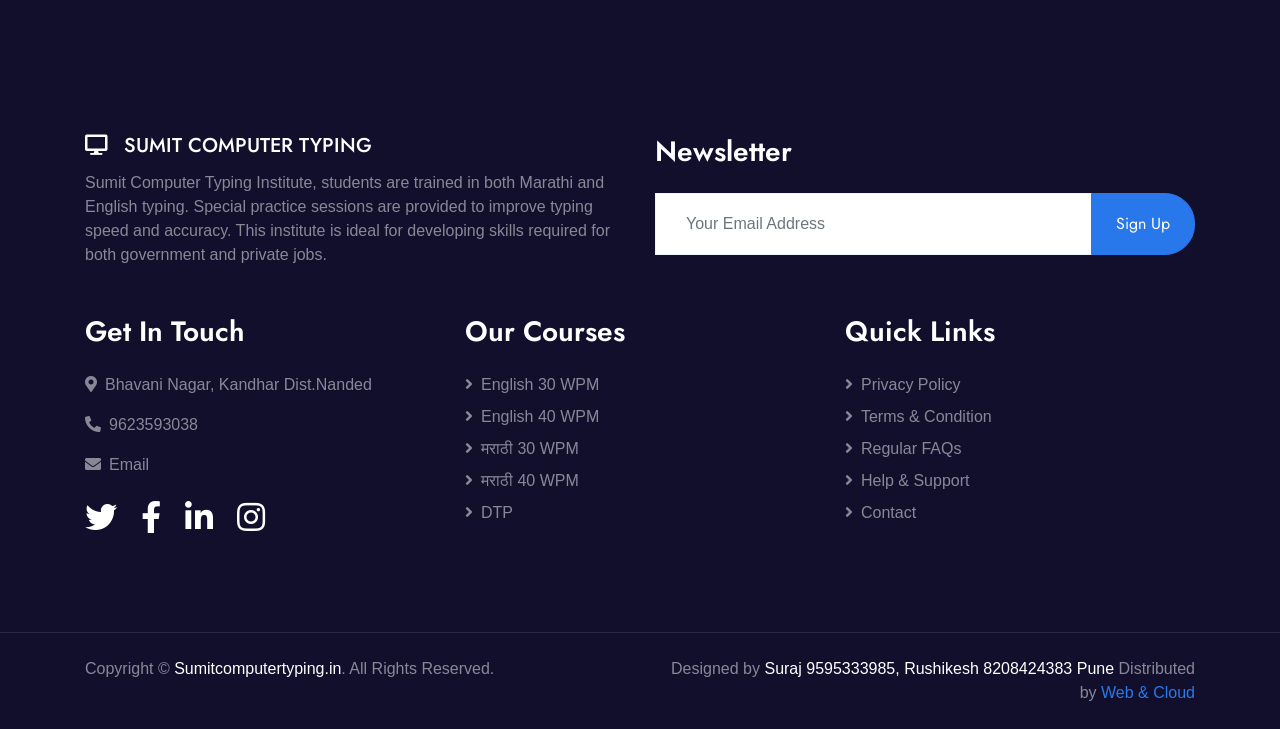
==== commit f8d559cb: "Update index.html" ====
--- a/index.html
+++ b/index.html
@@ -699,7 +699,7 @@
 
         <!-- Founder -->
         <div class="card">
-            <img src="img/sonkamble.jpeg" alt="Founder Image">
+            <img src="img/Sonkamble.jpeg" alt="Founder Image">
             <h2>Sonkamble Sir</h2>
             <p>संस्‍थाचालक</p>
         </div>
